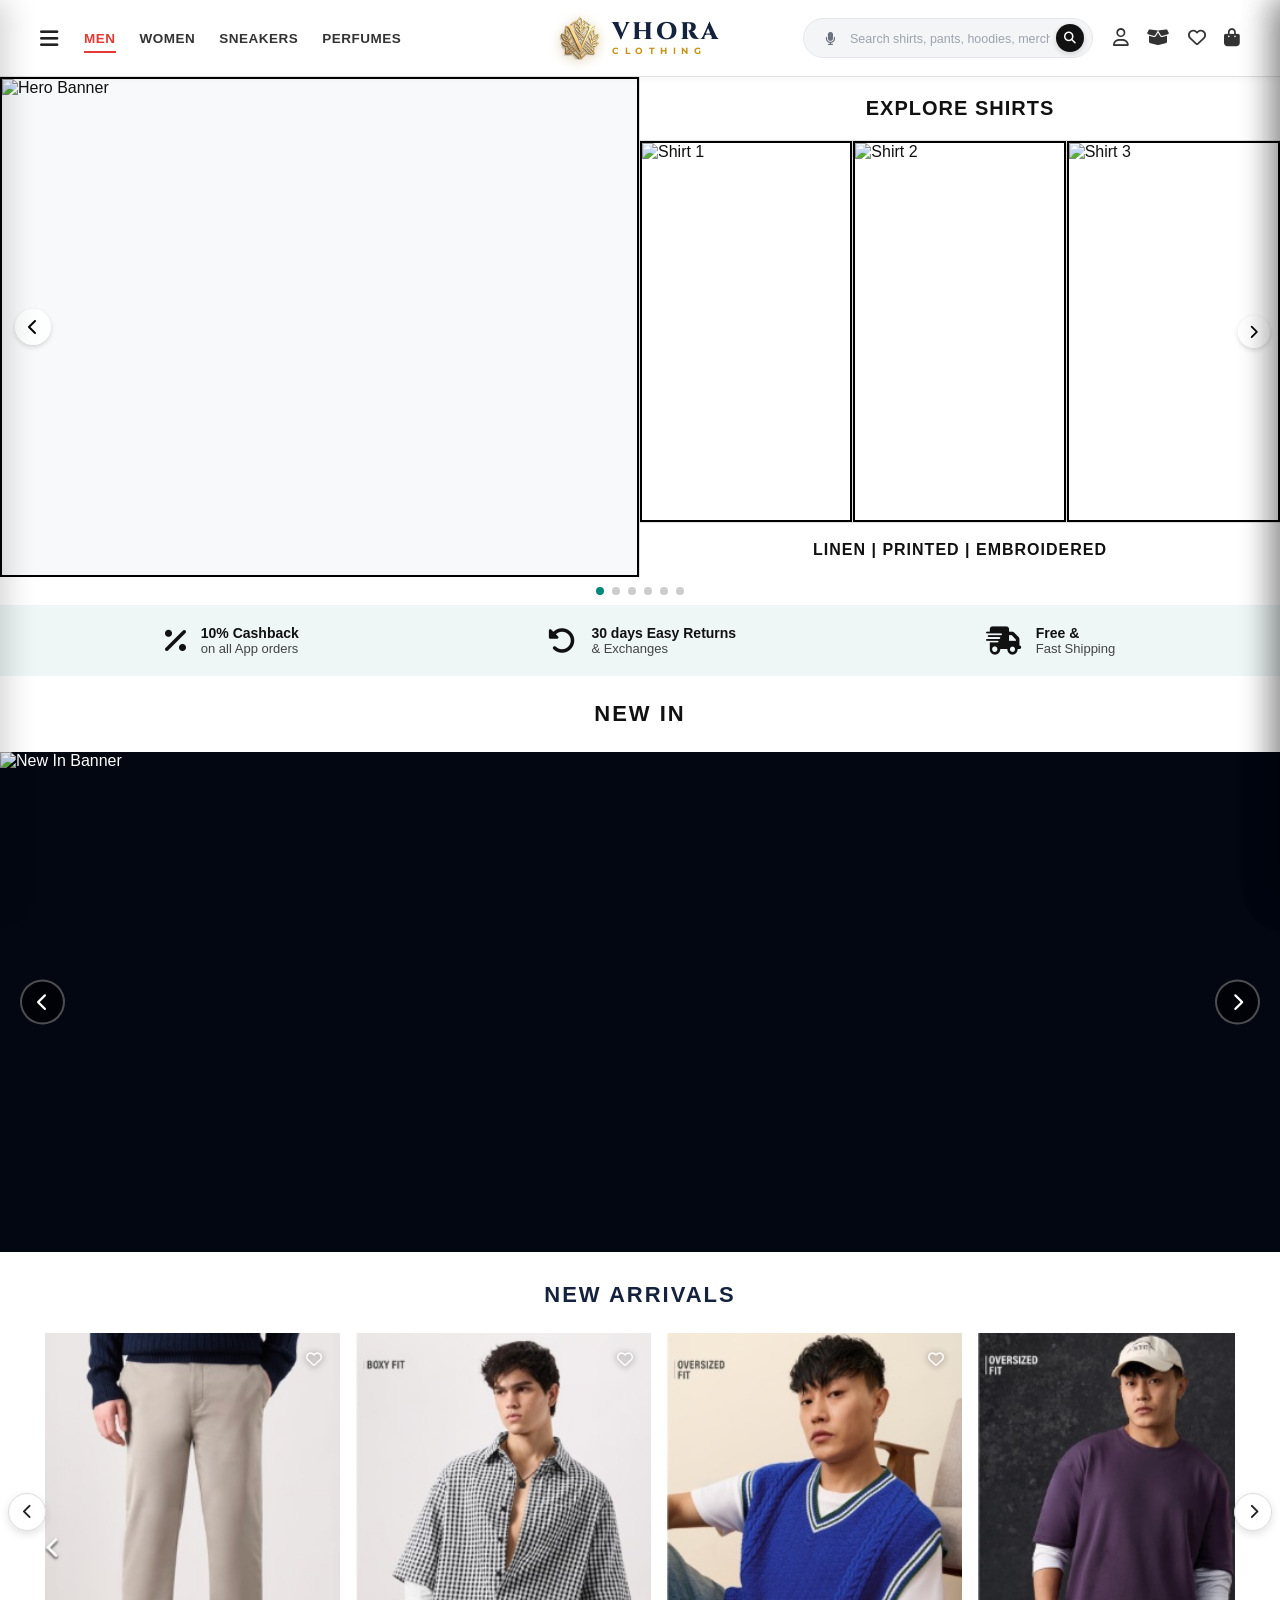
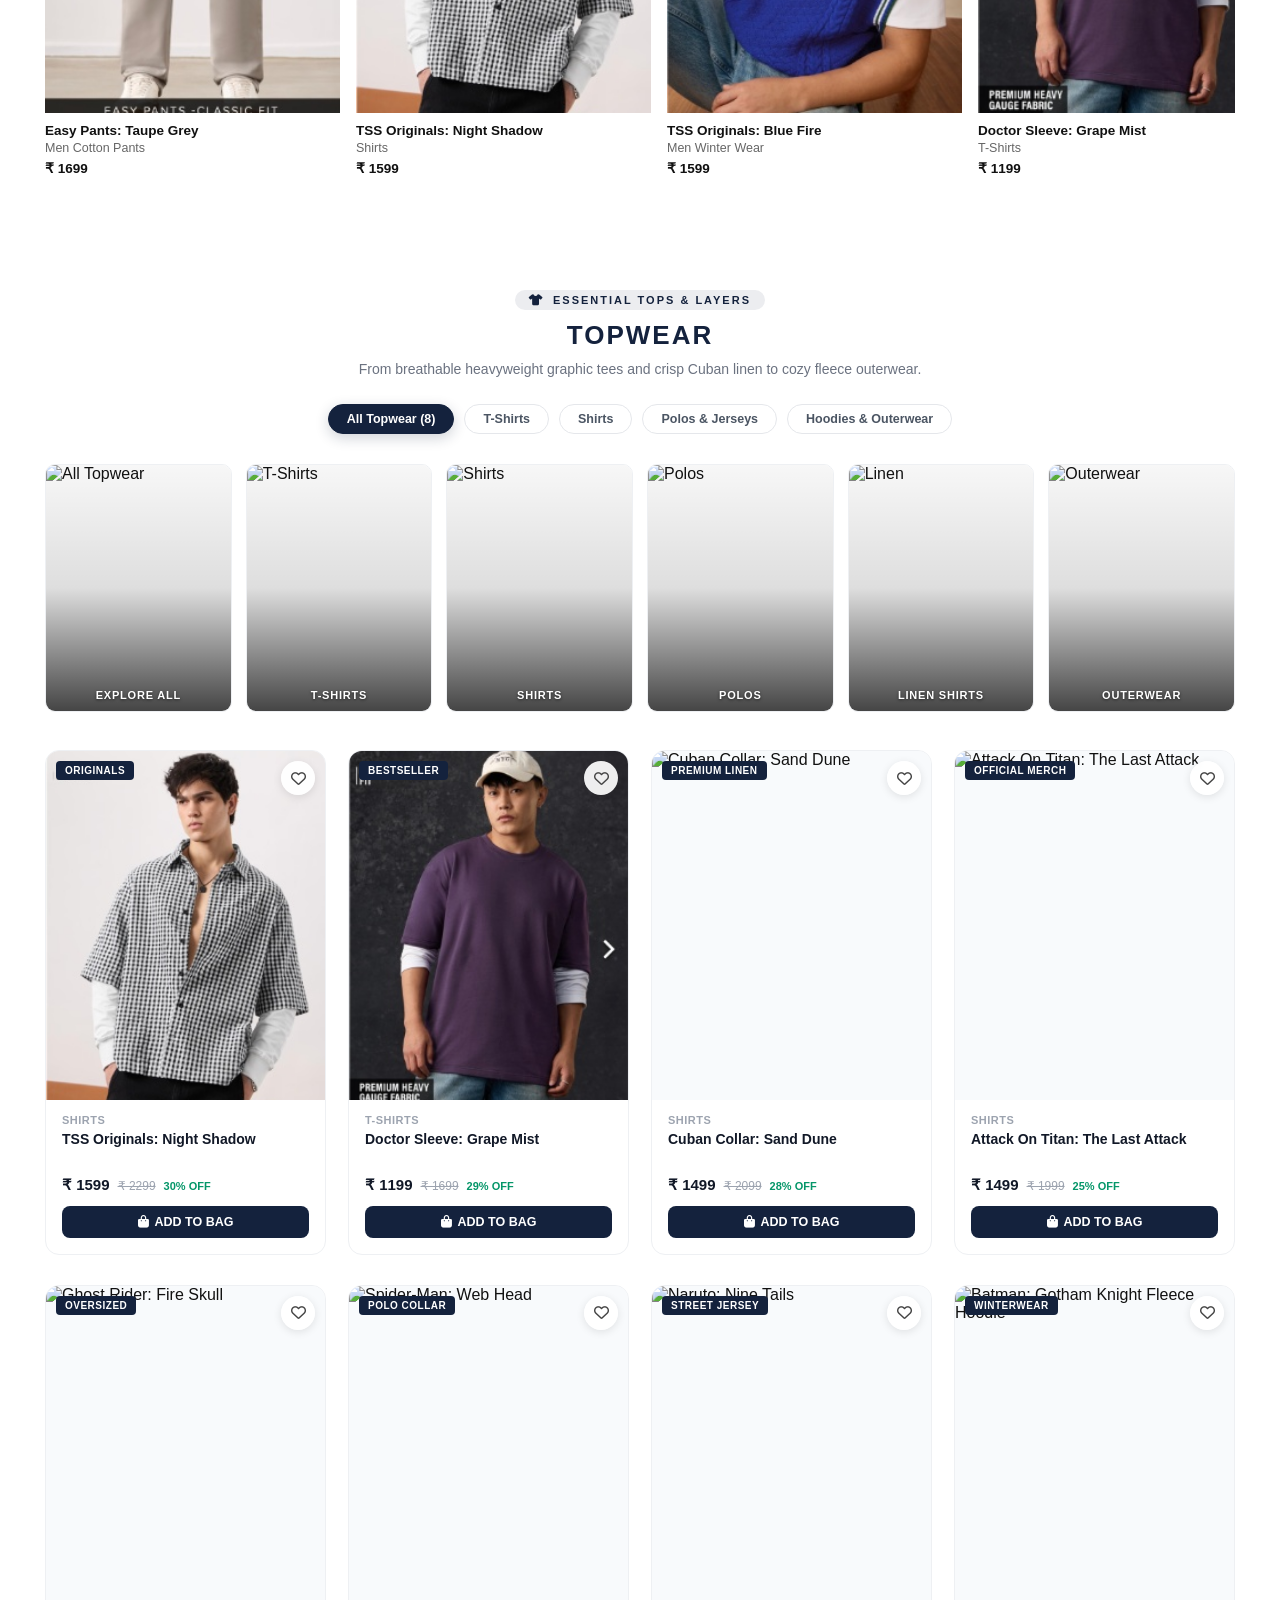
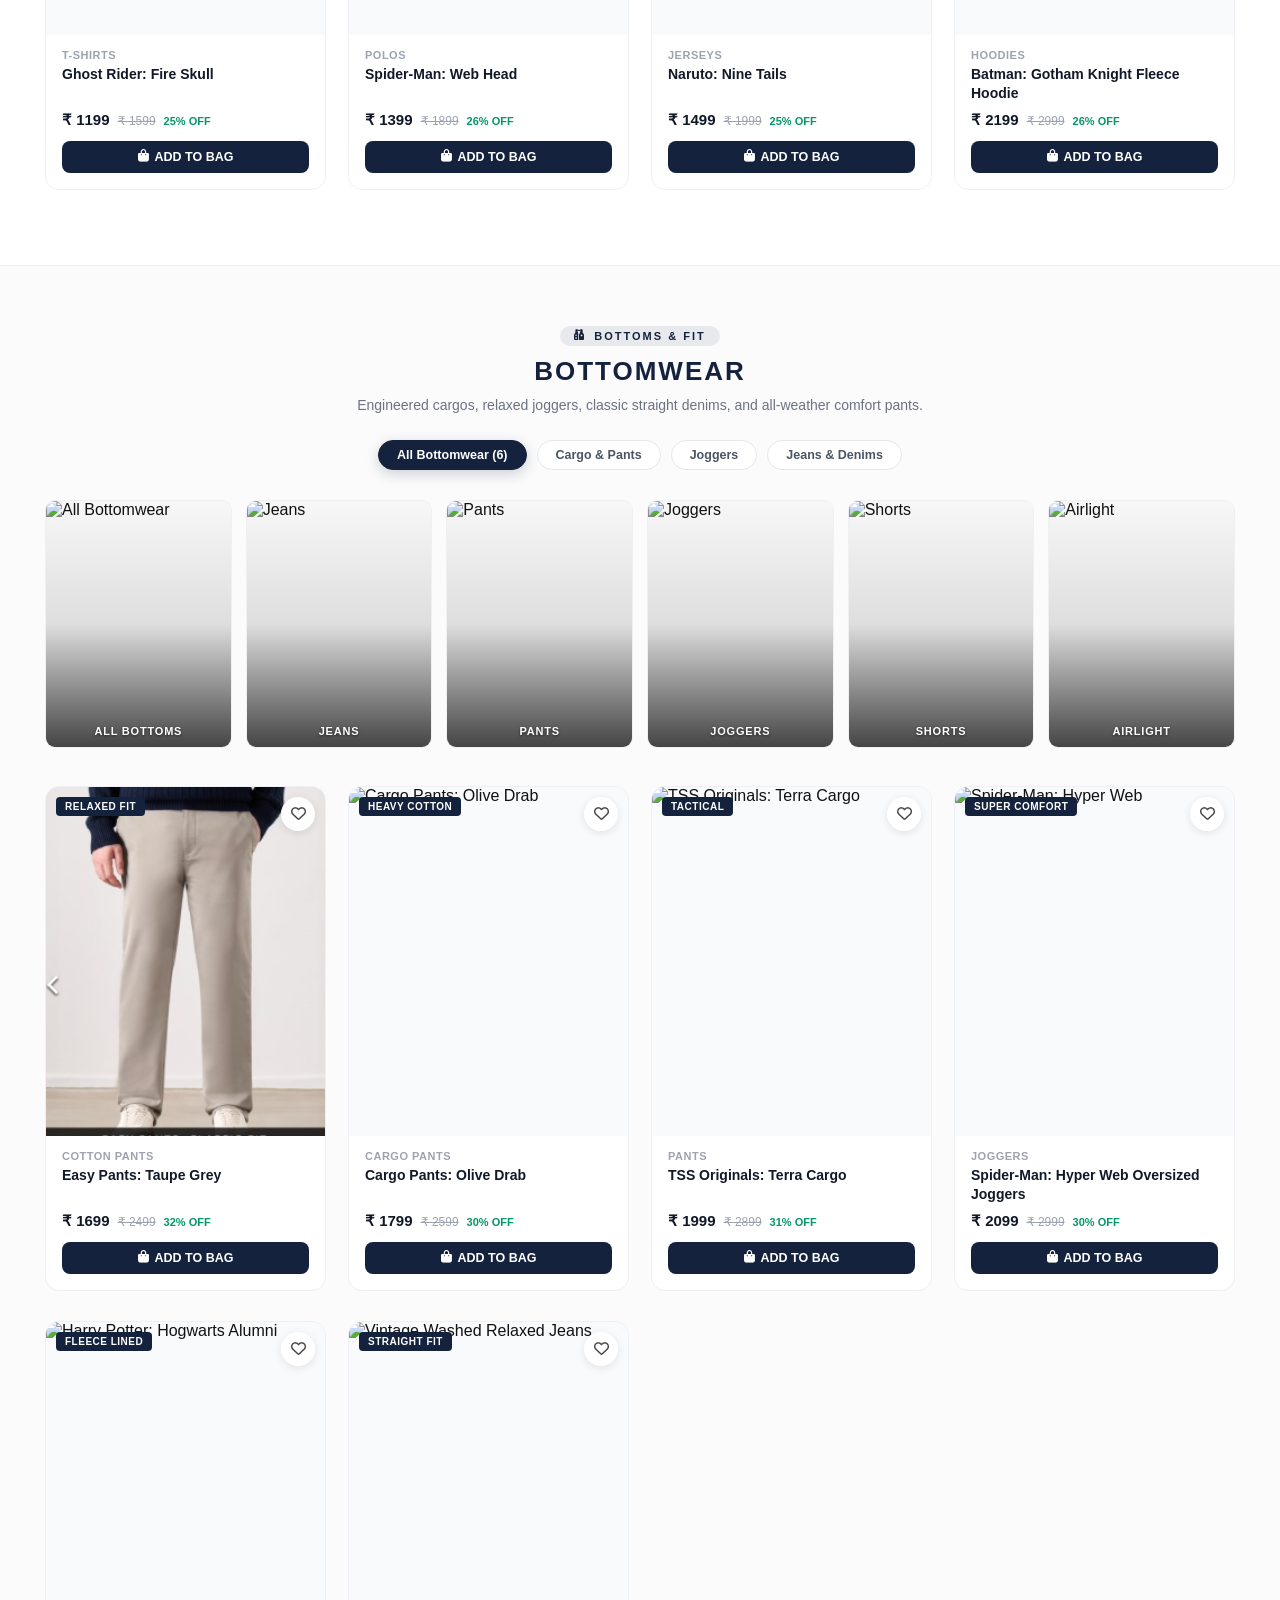
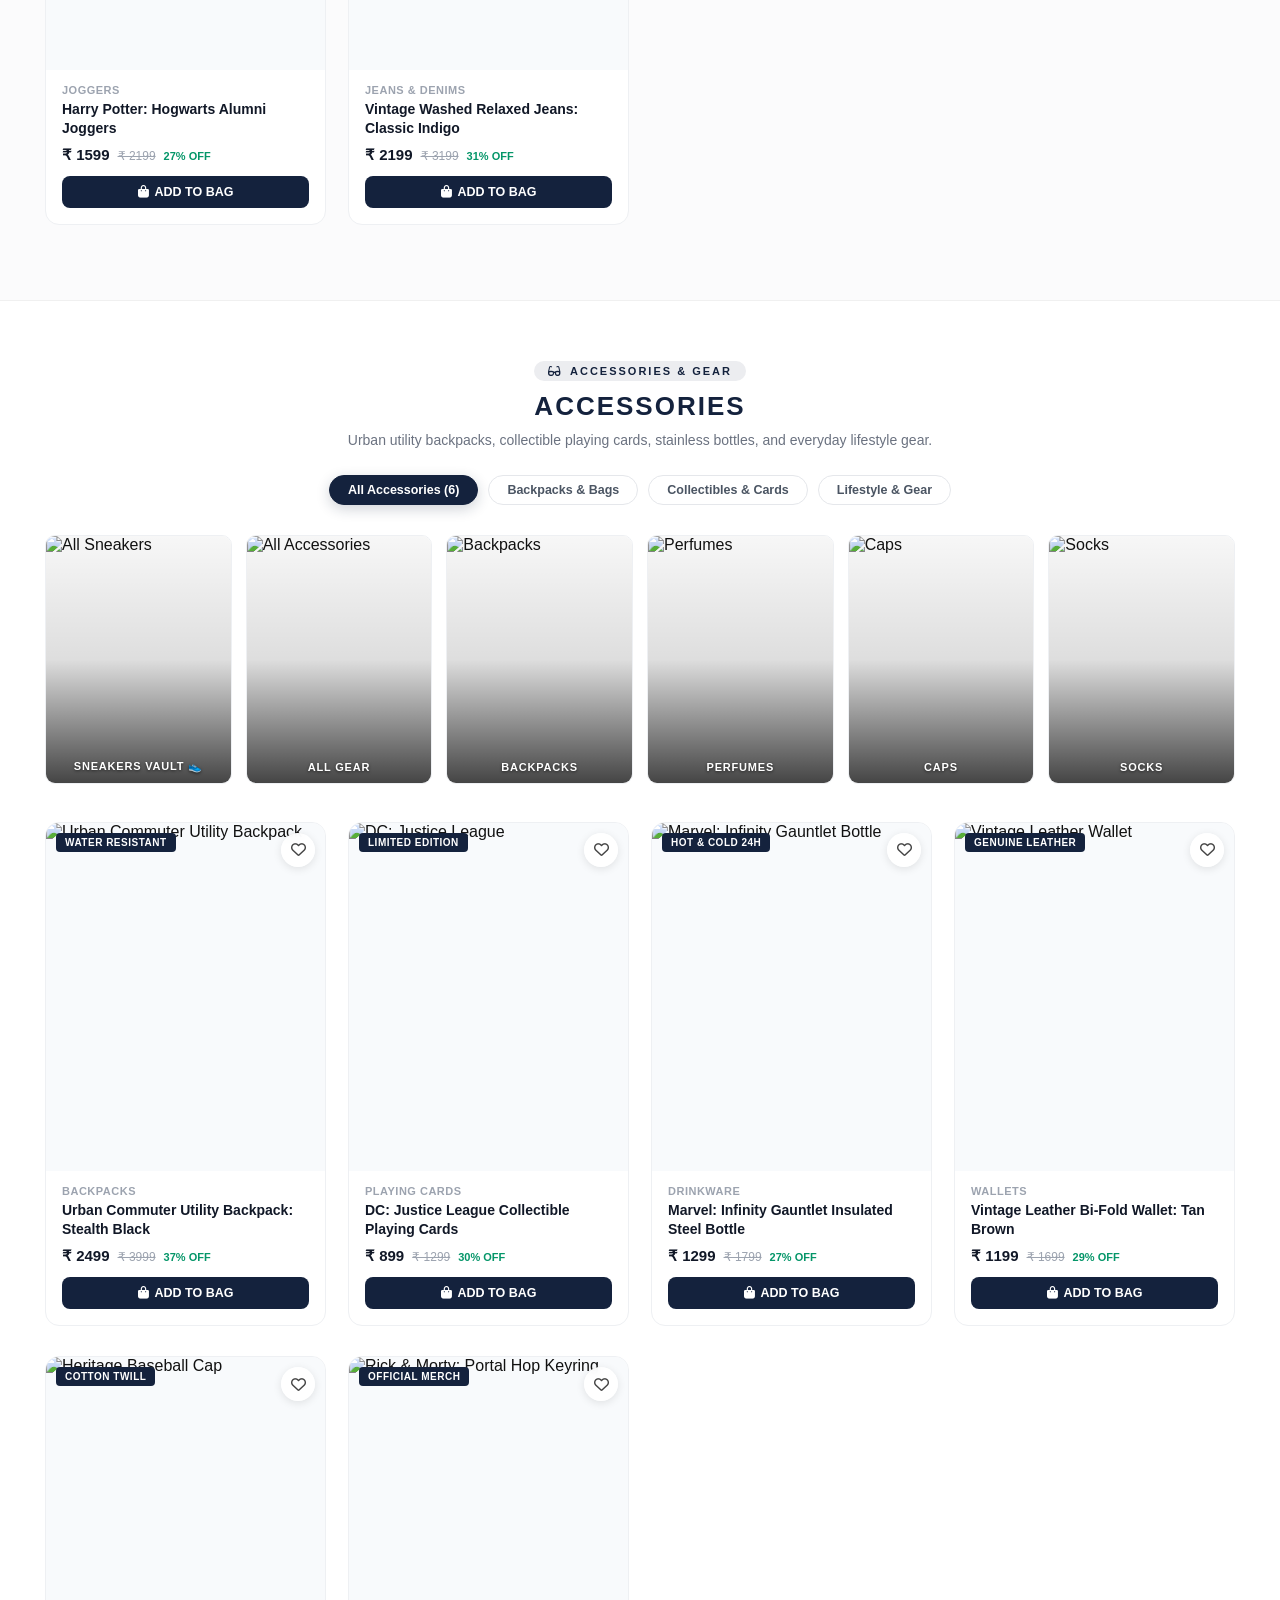
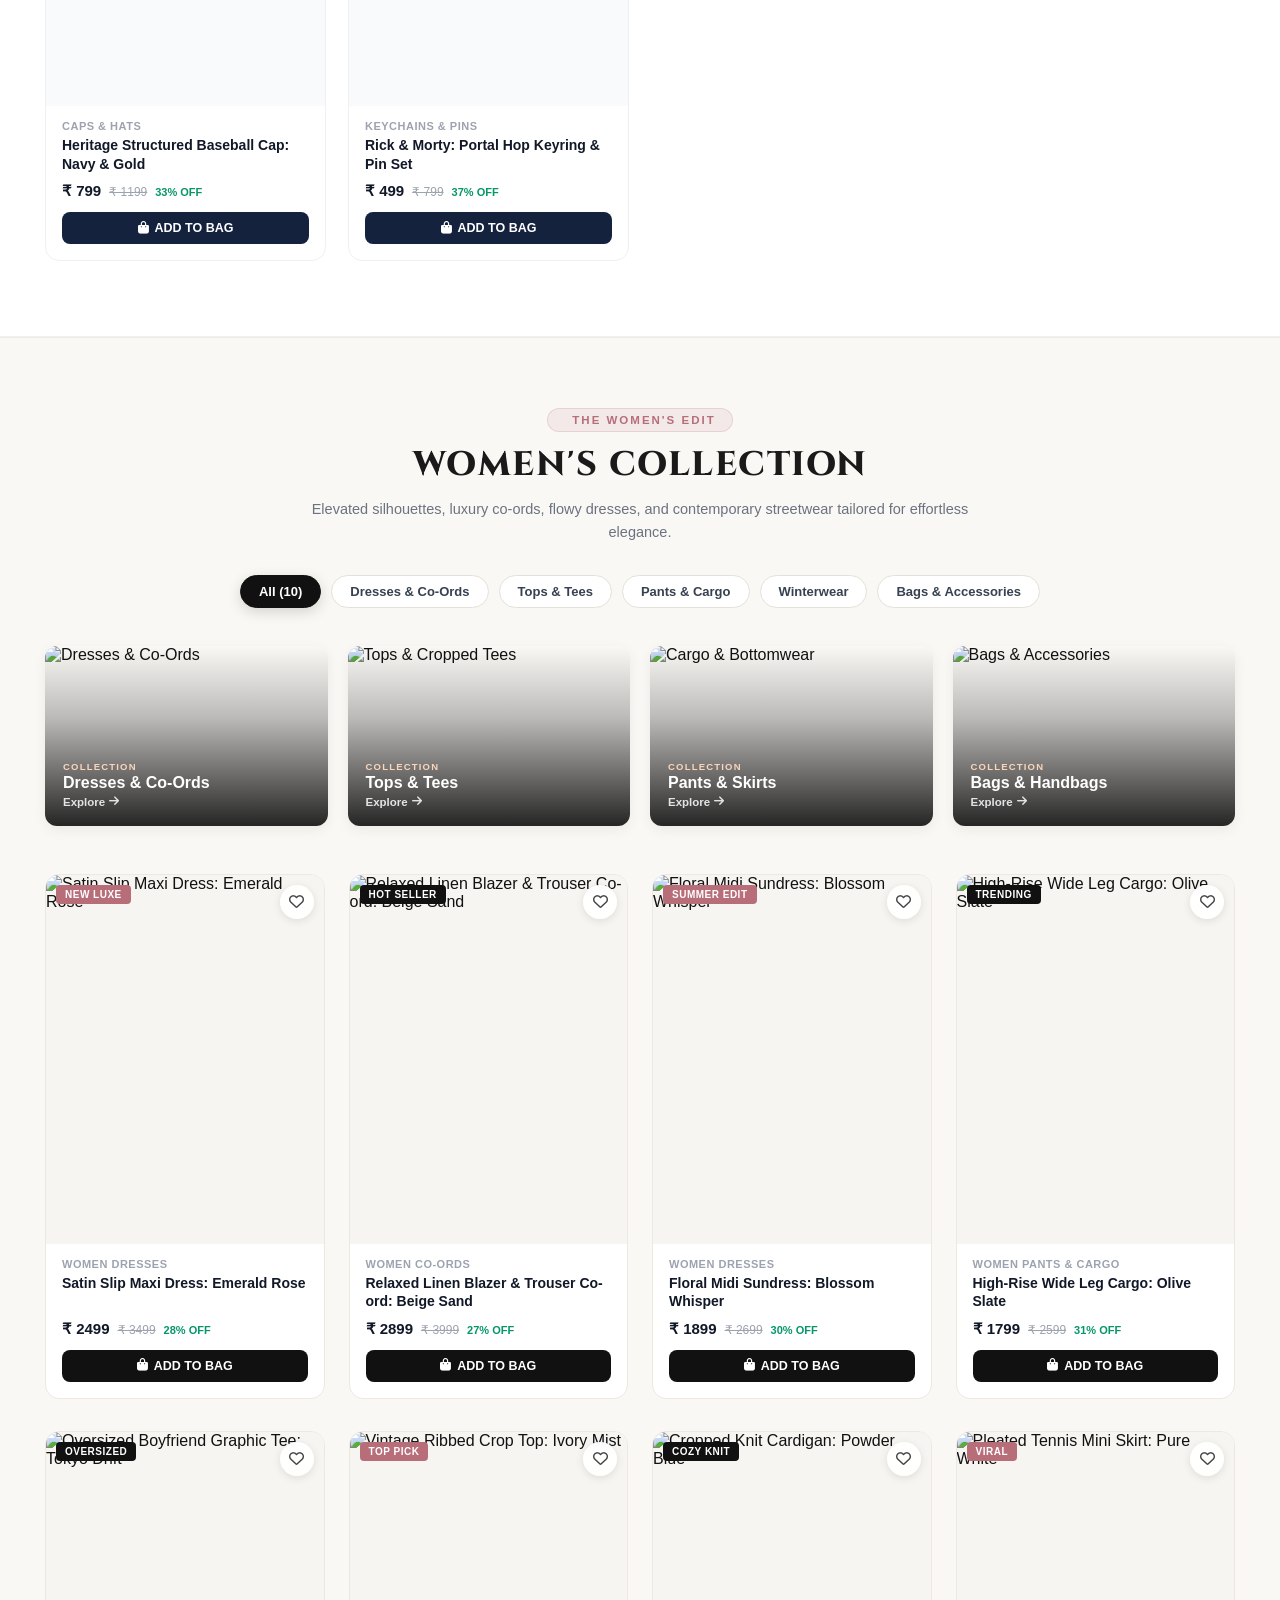
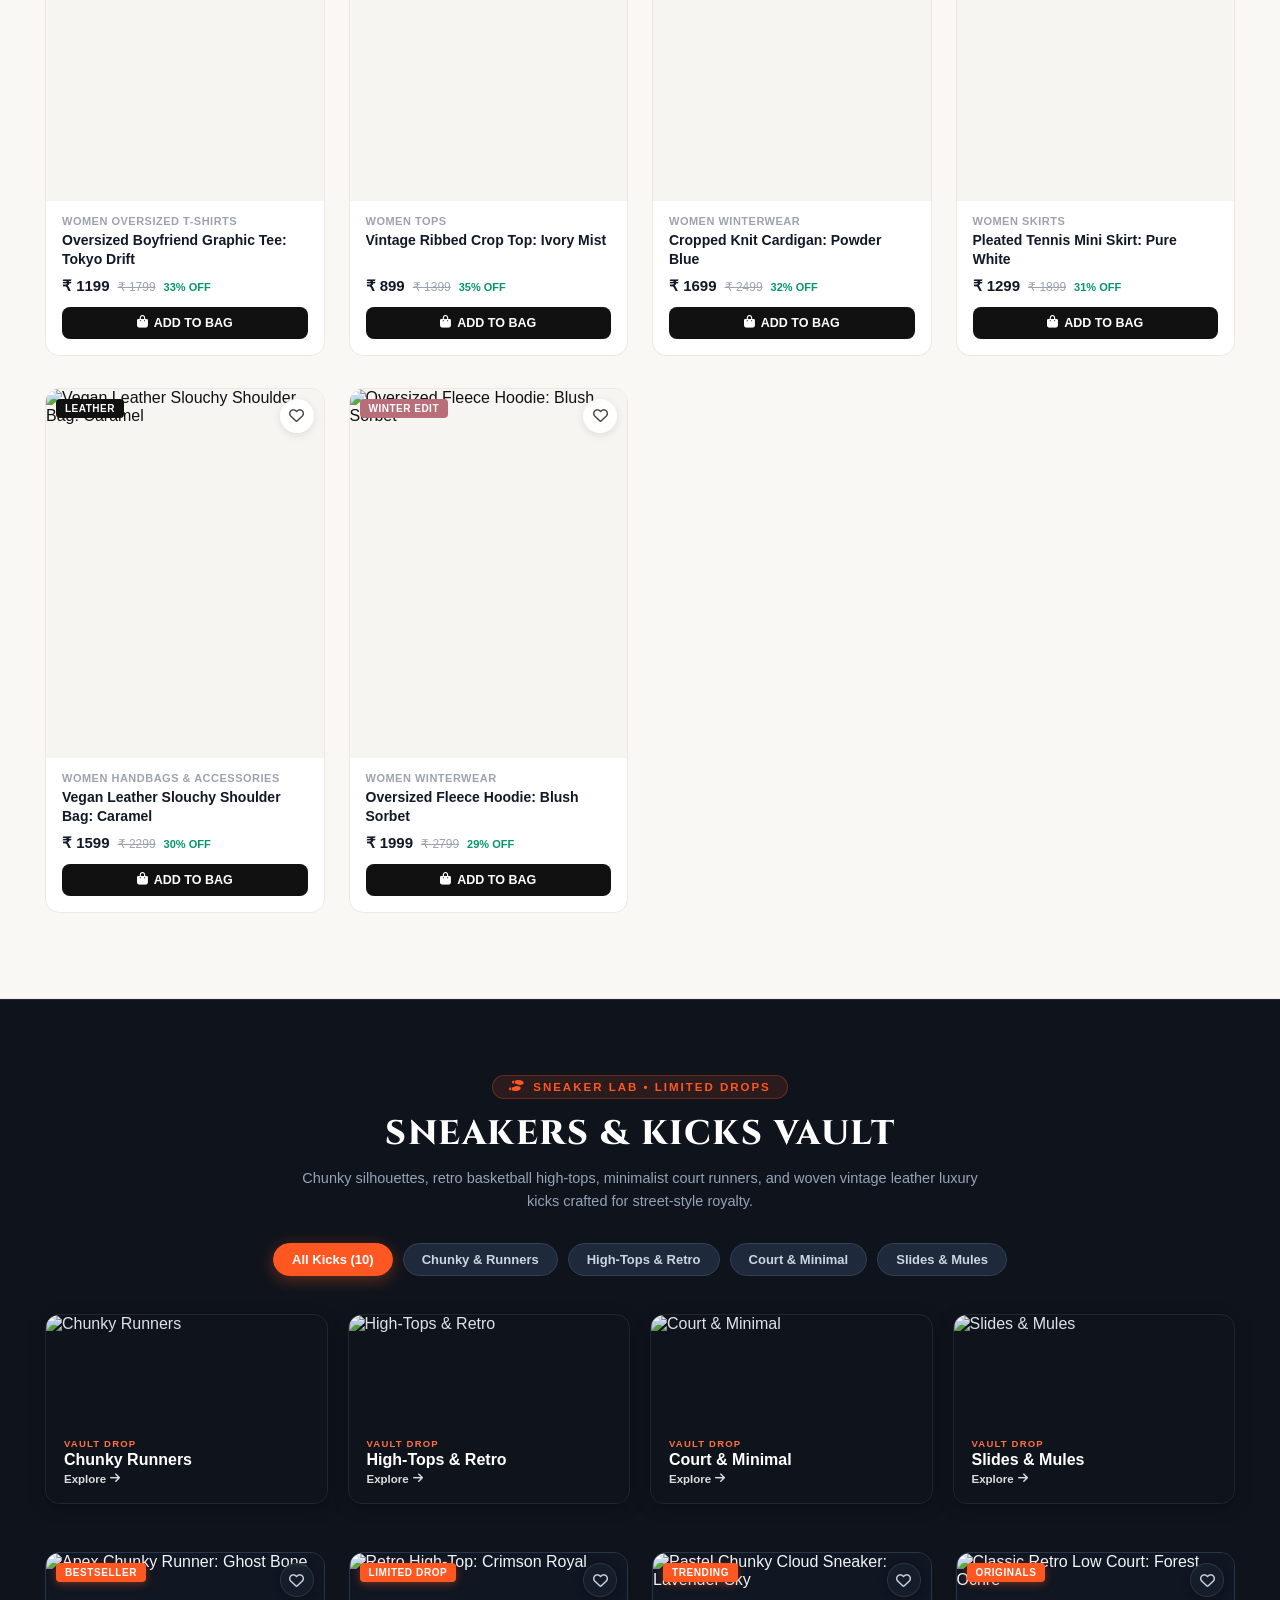
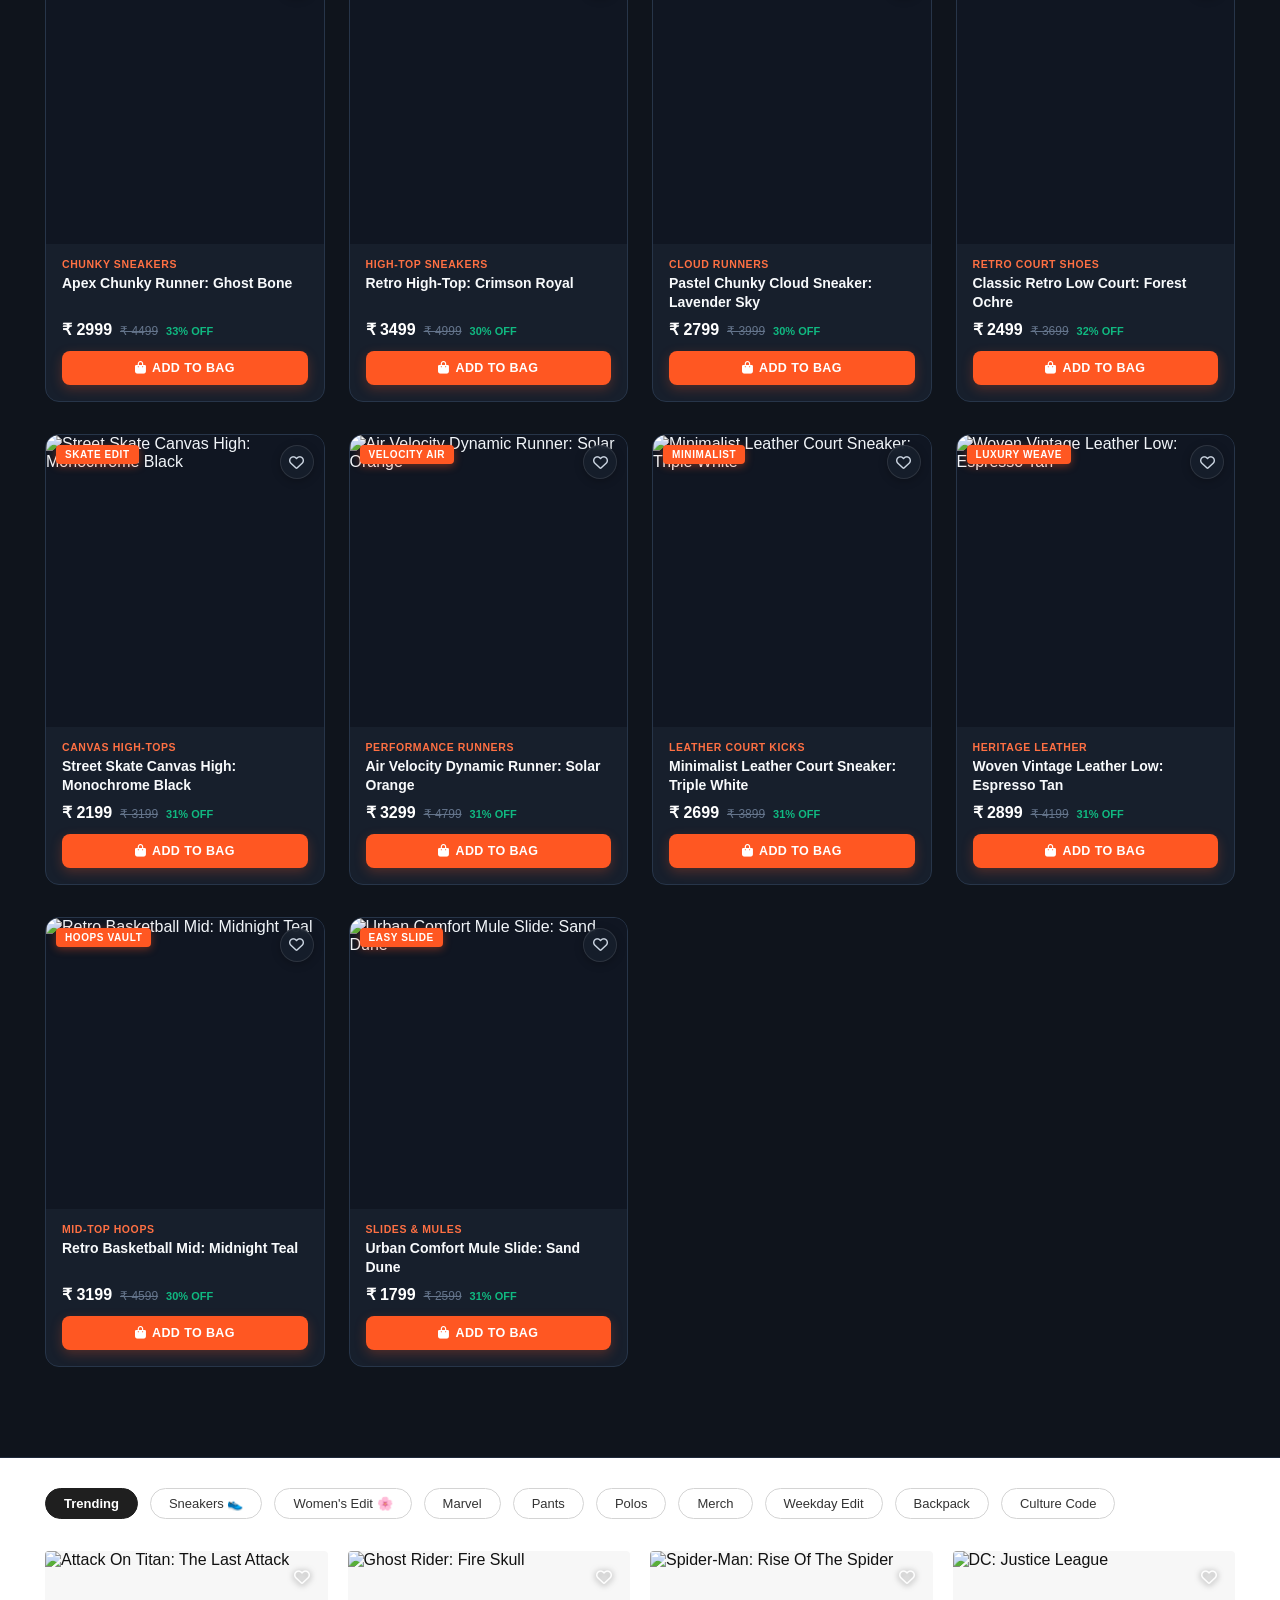
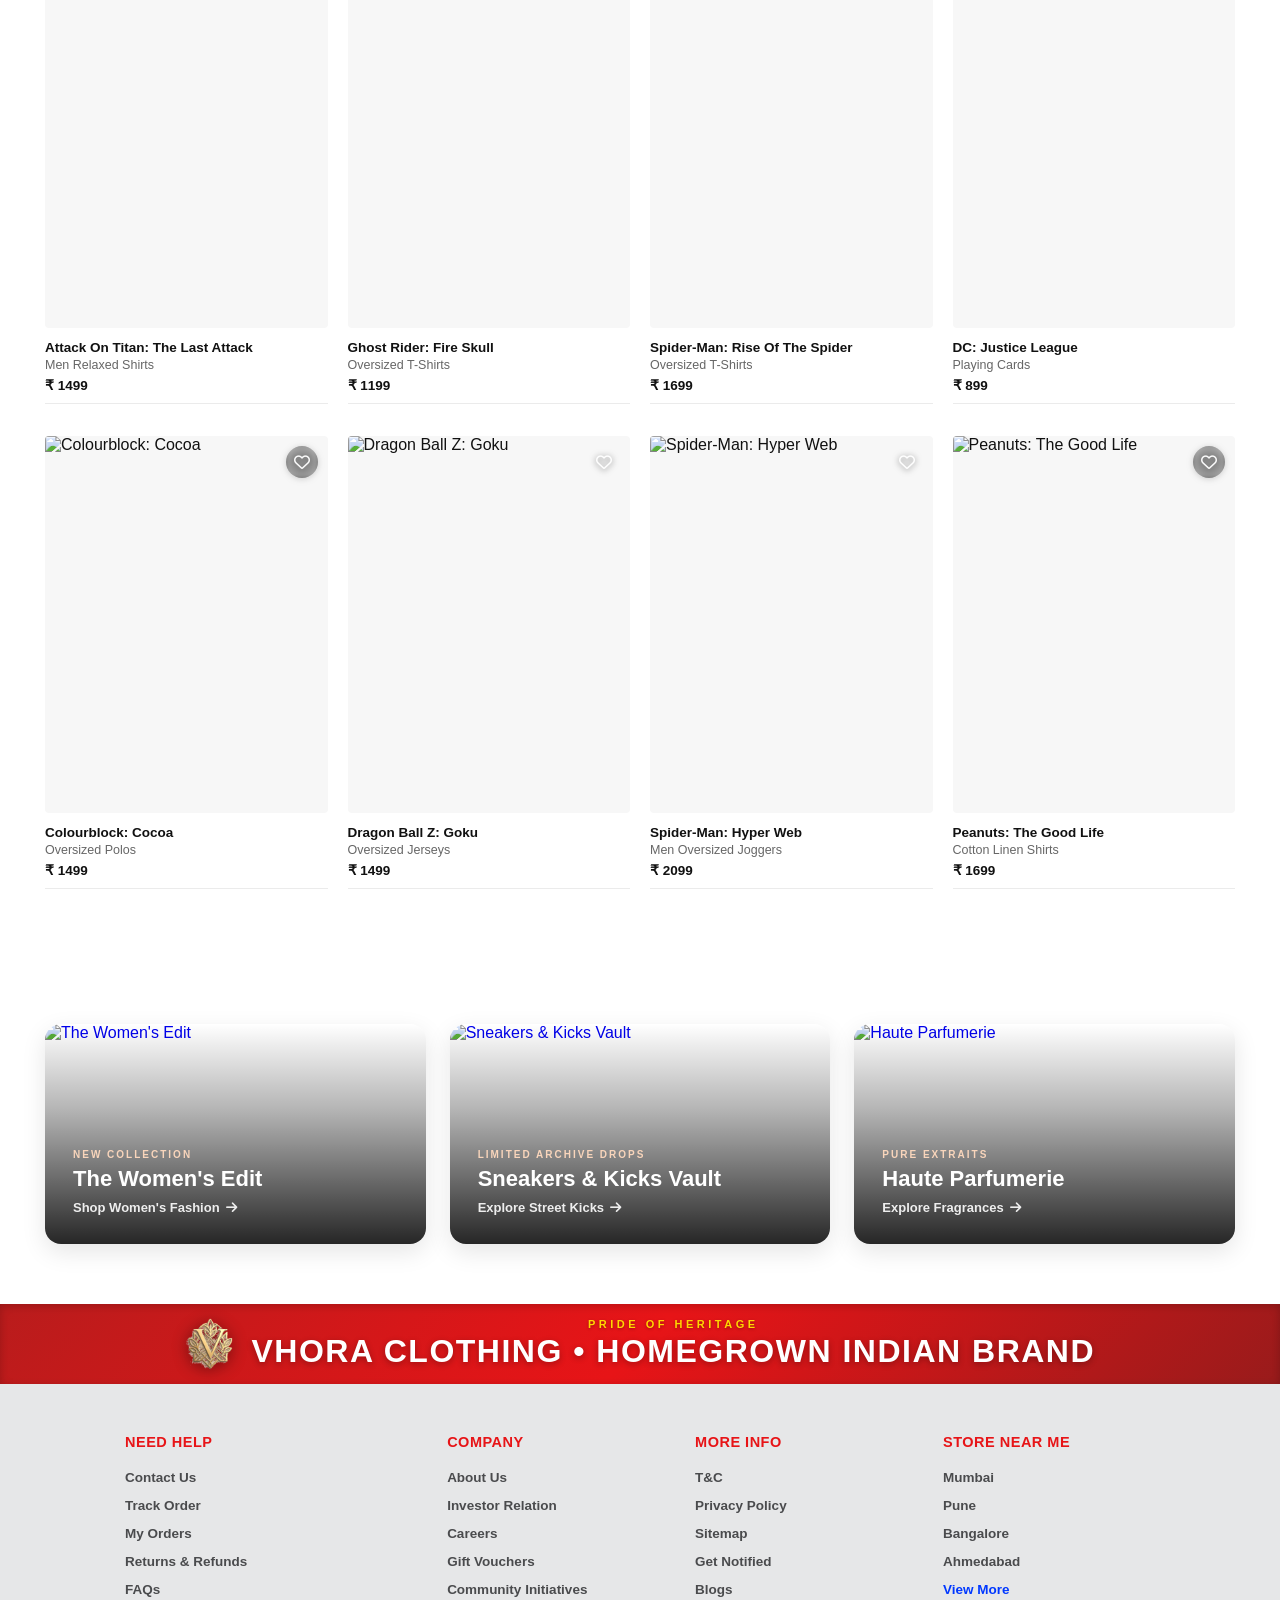
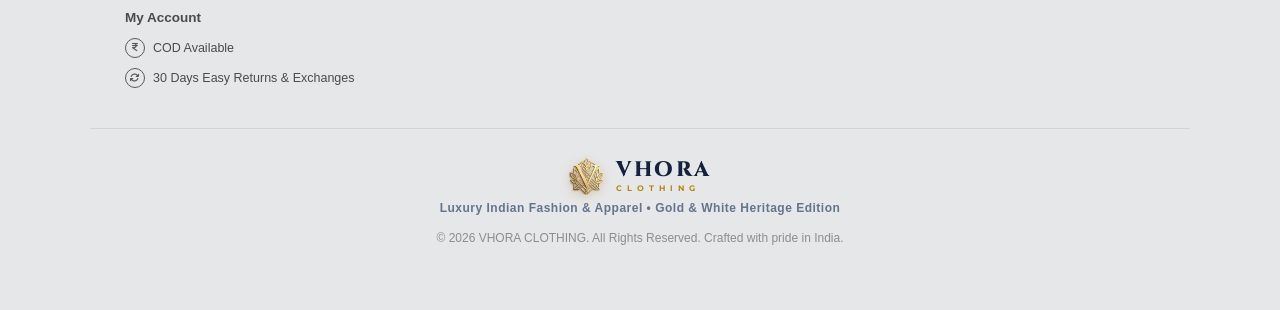
==== men.html @ f69d24b8 "Updated project" ====
<!DOCTYPE html>
<html lang="en">
<head>
    <meta charset="UTF-8">
    <meta name="viewport" content="width=device-width, initial-scale=1.0">
    <title>Men's Fashion &amp; Streetwear | VHORA CLOTHING - Shirts, Cargo, Hoodies &amp; Merch</title>
    <meta name="description" content="Explore Men's collection at Vhora Clothing. Premium linen shirts, heavyweight cargo pants, graphic oversized tees, jackets, and exclusive pop culture streetwear.">
    <link rel="icon" type="image/png" sizes="128x128" href="images/favicon.png">
    <link rel="apple-touch-icon" href="images/favicon.png">
    <link rel="preconnect" href="https://fonts.googleapis.com">
    <link rel="preconnect" href="https://fonts.gstatic.com" crossorigin>
    <link href="https://fonts.googleapis.com/css2?family=Cinzel:wght@600;700;800;900&family=Montserrat:wght@400;500;600;700&display=swap" rel="stylesheet">
    <link rel="stylesheet" href="https://cdnjs.cloudflare.com/ajax/libs/font-awesome/6.4.0/css/all.min.css">
    <link rel="stylesheet" href="style.css">
</head>
<body>

    <!-- Backdrop Overlay for Sidebar -->
    <div class="sidebar-overlay" id="sidebar-overlay"></div>

    <!-- Slide-Out Sidebar Navigation Drawer -->
    <aside class="sidebar-drawer" id="sidebar-drawer" aria-label="Main Navigation Drawer">
        <!-- Brand Identity Banner in Sidebar -->
        <div class="sidebar-brand-top">
            <img src="images/vhora_crest.png" alt="Vhora Crest" class="sidebar-crest-icon">
            <div class="sidebar-brand-text">
                <span class="sidebar-brand-name">VHORA</span>
                <span class="sidebar-brand-sub">CLOTHING</span>
            </div>
        </div>

        <!-- Drawer Header with User Profile Greeting -->
        <div class="sidebar-header">
            <div class="sidebar-user" id="sidebar-user-btn" role="button" tabindex="0">
                <div class="sidebar-avatar" id="sidebar-avatar">
                    <i class="fa-regular fa-user"></i>
                </div>
                <div class="sidebar-user-info">
                    <h4 id="sidebar-greeting">Hello, Guest</h4>
                    <a href="#" id="sidebar-auth-link">Login / Register</a>
                </div>
            </div>
            <button class="sidebar-close-btn" id="sidebar-close-btn" aria-label="Close menu">
                <i class="fa-solid fa-xmark"></i>
            </button>
        </div>

        <!-- Category Switcher Tabs -->
        <div class="sidebar-tabs">
            <button class="sidebar-tab active" data-gender="men" onclick="switchSidebarGender('men')">MEN</button>
            <button class="sidebar-tab" data-gender="women" onclick="switchSidebarGender('women')">WOMEN</button>
            <button class="sidebar-tab" data-gender="sneakers" onclick="switchSidebarGender('sneakers')">SNEAKERS</button>
            <button class="sidebar-tab" data-gender="perfumes" onclick="switchSidebarGender('perfumes')">PERFUMES</button>
        </div>

        <!-- Scrollable Navigation Groups -->
        <div class="sidebar-content">
            <!-- Shop By Category -->
            <div class="sidebar-group">
                <h5 class="sidebar-group-title">CATEGORIES</h5>
                <ul class="sidebar-links">
                    <li><a href="index.html#new-arrivals-section" onclick="closeSidebar();"><i class="fa-solid fa-fire"></i> New Arrivals</a></li>
                    <li><a href="index.html#topwear-section" onclick="closeSidebar();"><i class="fa-solid fa-shirt"></i> Topwear</a></li>
                    <li><a href="index.html#bottomwear-section" onclick="closeSidebar();"><i class="fa-solid fa-vest-patches"></i> Bottomwear</a></li>
                    <li><a href="sneakers.html" onclick="closeSidebar();"><i class="fa-solid fa-shoe-prints"></i> Sneakers & Shoes</a></li>
                    <li><a href="perfumes.html" onclick="closeSidebar();"><i class="fa-solid fa-spray-can-sparkles"></i> Haute Parfumerie</a></li>
                    <li><a href="index.html#accessories-section" onclick="closeSidebar();"><i class="fa-solid fa-glasses"></i> Accessories</a></li>
                    <li><a href="women.html" onclick="closeSidebar();"><i class="fa-solid fa-sparkles"></i> Women's Edit</a></li>
                    <li><a href="index.html#trending-section" onclick="closeSidebar();"><i class="fa-solid fa-tag"></i> Trending Merch</a></li>
                </ul>
            </div>

            <!-- Themes & Pop Culture -->
            <div class="sidebar-group">
                <h5 class="sidebar-group-title">THEMES & POP CULTURE</h5>
                <ul class="sidebar-links">
                    <li><a href="#">Marvel Universe</a></li>
                    <li><a href="#">Spider-Man</a></li>
                    <li><a href="#">Attack on Titan</a></li>
                    <li><a href="#">Dragon Ball Z</a></li>
                    <li><a href="#">DC Comics</a></li>
                    <li><a href="#">Peanuts</a></li>
                </ul>
            </div>

            <!-- Customer Assistance & Account -->
            <div class="sidebar-group">
                <h5 class="sidebar-group-title">NEED HELP?</h5>
                <ul class="sidebar-links secondary">
                    <li><a href="#" onclick="closeSidebar(); openOrdersDrawer(); return false;"><i class="fa-solid fa-boxes-packing"></i> My Orders & Tracking</a></li>
                    <li><a href="#"><i class="fa-solid fa-headset"></i> Contact Us</a></li>
                    <li><a href="#"><i class="fa-solid fa-circle-question"></i> FAQs</a></li>
                    <li><a href="#"><i class="fa-solid fa-gift" style="color: #e53935;"></i> Gift Vouchers</a></li>
                </ul>
            </div>
        </div>

        <!-- Drawer Footer -->
        <div class="sidebar-footer">
            <p class="sidebar-badge">HOMEGROWN INDIAN BRAND</p>
            <div class="sidebar-socials">
                <a href="#" aria-label="Instagram"><i class="fa-brands fa-instagram"></i></a>
                <a href="#" aria-label="Facebook"><i class="fa-brands fa-facebook"></i></a>
                <a href="#" aria-label="Twitter"><i class="fa-brands fa-x-twitter"></i></a>
                <a href="#" aria-label="YouTube"><i class="fa-brands fa-youtube"></i></a>
            </div>
        </div>
    </aside>

    <!-- Backdrop Overlay for Wishlist Drawer -->
    <div class="wishlist-overlay" id="wishlist-overlay"></div>

    <!-- Slide-Out Wishlist Drawer -->
    <aside class="wishlist-drawer" id="wishlist-drawer" aria-label="Wishlist Drawer">
        <div class="wishlist-drawer-header">
            <div class="wishlist-header-title">
                <h3>My Wishlist</h3>
                <span class="wishlist-items-count" id="wishlist-drawer-count">(0 items)</span>
            </div>
            <button class="wishlist-close-btn" id="wishlist-close-btn" aria-label="Close wishlist">
                <i class="fa-solid fa-xmark"></i>
            </button>
        </div>

        <div class="wishlist-drawer-body" id="wishlist-drawer-body">
            <!-- Dynamically populated or shows empty state -->
        </div>

        <div class="wishlist-drawer-footer" id="wishlist-drawer-footer">
            <button class="wishlist-continue-btn" id="wishlist-continue-btn" onclick="closeWishlistDrawer()">Continue Shopping</button>
        </div>
    </aside>

    <!-- Backdrop Overlay for Bag Drawer -->
    <div class="cart-overlay" id="cart-overlay" onclick="closeCartDrawer()"></div>

    <!-- Slide-Out Shopping Bag Drawer -->
    <aside class="cart-drawer" id="cart-drawer" aria-label="Shopping Bag Drawer">
        <!-- Bag Header -->
        <div class="cart-drawer-header">
            <div class="cart-header-title">
                <i class="fa-solid fa-bag-shopping"></i>
                <h3>Shopping Bag</h3>
                <span class="cart-items-count" id="cart-drawer-count">(0 items)</span>
            </div>
            <button class="cart-close-btn" id="cart-close-btn" onclick="closeCartDrawer()" aria-label="Close shopping bag">
                <i class="fa-solid fa-xmark"></i>
            </button>
        </div>

        <!-- Free Delivery Progress Bar -->
        <div class="cart-shipping-bar" id="cart-shipping-bar">
            <div class="shipping-bar-text" id="shipping-bar-text">
                <i class="fa-solid fa-truck-fast"></i>
                <span id="shipping-threshold-msg">Add <strong>₹999</strong> more for <strong>FREE DELIVERY</strong>!</span>
            </div>
            <div class="shipping-progress-track">
                <div class="shipping-progress-fill" id="shipping-progress-fill" style="width: 0%;"></div>
            </div>
        </div>

        <!-- Bag Items Body -->
        <div class="cart-drawer-body" id="cart-drawer-body">
            <!-- Dynamically populated or shows empty state -->
        </div>

        <!-- Bag Summary & Checkout Footer -->
        <div class="cart-drawer-footer" id="cart-drawer-footer">
            <!-- Promo Code Input -->
            <div class="cart-promo-box">
                <div class="promo-input-wrap">
                    <i class="fa-solid fa-tag"></i>
                    <input type="text" id="cart-promo-input" placeholder="Coupon Code (e.g. MSTORE10)" autocomplete="off">
                    <button type="button" id="cart-apply-promo-btn" onclick="applyPromoCode()">APPLY</button>
                </div>
                <div class="promo-message" id="promo-message" style="display: none;"></div>
            </div>

            <!-- Price Breakdown Summary -->
            <div class="cart-summary-breakdown">
                <div class="summary-row">
                    <span>Total MRP</span>
                    <span id="summary-total-mrp">₹ 0</span>
                </div>
                <div class="summary-row discount-row">
                    <span>Bag Savings</span>
                    <span id="summary-savings">- ₹ 0</span>
                </div>
                <div class="summary-row coupon-row" id="coupon-discount-row" style="display: none;">
                    <span>Coupon Discount (10% OFF)</span>
                    <span id="summary-coupon-discount">- ₹ 0</span>
                </div>
                <div class="summary-row">
                    <span>Shipping Fee</span>
                    <span id="summary-shipping" class="shipping-free-text">FREE</span>
                </div>
                <div class="summary-divider"></div>
                <div class="summary-row grand-total-row">
                    <span>Total Amount</span>
                    <span id="summary-grand-total">₹ 0</span>
                </div>
            </div>

            <!-- Checkout Button -->
            <button class="cart-checkout-btn" id="cart-checkout-btn" onclick="proceedToCheckout()">
                <span>PROCEED TO CHECKOUT</span>
                <i class="fa-solid fa-arrow-right"></i>
            </button>

            <!-- Safe payment badge -->
            <div class="cart-trust-badges">
                <span><i class="fa-solid fa-shield-halved"></i> 100% Safe & Secure Checkout • COD Available</span>
            </div>
        </div>
    </aside>

    <!-- Backdrop Overlay for Orders Drawer -->
    <div class="orders-overlay" id="orders-overlay" onclick="closeOrdersDrawer()"></div>

    <!-- Slide-Out My Orders Drawer -->
    <aside class="orders-drawer" id="orders-drawer" aria-label="My Orders Drawer">
        <!-- Orders Header -->
        <div class="orders-drawer-header">
            <div class="orders-header-title">
                <i class="fa-solid fa-boxes-packing"></i>
                <h3>My Orders</h3>
                <span class="orders-items-count" id="orders-drawer-count">(0 orders)</span>
            </div>
            <button class="orders-close-btn" id="orders-close-btn" onclick="closeOrdersDrawer()" aria-label="Close my orders">
                <i class="fa-solid fa-xmark"></i>
            </button>
        </div>

        <!-- Filter / Status Pills -->
        <div class="orders-filter-bar">
            <button type="button" class="orders-filter-pill active" onclick="filterOrders('all', this)">All Orders</button>
            <button type="button" class="orders-filter-pill" onclick="filterOrders('active', this)">In Transit</button>
            <button type="button" class="orders-filter-pill" onclick="filterOrders('delivered', this)">Delivered</button>
            <button type="button" class="orders-filter-pill" onclick="filterOrders('cancelled', this)">Cancelled</button>
        </div>

        <!-- Orders Body (dynamically populated) -->
        <div class="orders-drawer-body" id="orders-drawer-body">
            <!-- Populated dynamically via JS -->
        </div>

        <!-- Orders Footer / Need Help -->
        <div class="orders-drawer-footer">
            <div class="orders-footer-help">
                <i class="fa-solid fa-headset"></i>
                <div>
                    <strong>Need Help with an Order?</strong>
                    <span>24/7 dedicated concierge assistance & easy returns</span>
                </div>
            </div>
        </div>
    </aside>

    <!-- Backdrop Overlay for Invoice Receipt Modal -->
    <div class="invoice-overlay" id="invoice-overlay" onclick="closeInvoiceModal()"></div>

    <!-- Invoice Receipt Modal Dialog -->
    <div class="invoice-modal" id="invoice-modal" role="dialog" aria-modal="true" aria-label="Order Invoice">
        <button class="invoice-modal-close-btn" onclick="closeInvoiceModal()" aria-label="Close invoice">
            <i class="fa-solid fa-xmark"></i>
        </button>
        <div class="invoice-modal-content" id="invoice-modal-content">
            <!-- Populated dynamically via JS -->
        </div>
    </div>

    <!-- Backdrop Overlay for Auth Modal -->
    <div class="auth-overlay" id="auth-overlay"></div>

    <!-- Login & Register Modal Dialog -->
    <div class="auth-modal" id="auth-modal" role="dialog" aria-modal="true" aria-labelledby="auth-modal-title">
        <button class="auth-close-btn" id="auth-close-btn" aria-label="Close authentication modal">
            <i class="fa-solid fa-xmark"></i>
        </button>

        <!-- Modal Top Header -->
        <div class="auth-modal-header" id="auth-modal-header">
            <div class="auth-crest-wrap">
                <img src="images/vhora_crest.png" alt="Vhora Crest" class="auth-modal-crest">
            </div>
            <div class="auth-brand-badge"><i class="fa-solid fa-crown"></i> VHORA EXCLUSIVE</div>
            <h3 class="auth-modal-title" id="auth-modal-title">Welcome to Vhora Clothing</h3>
            <p class="auth-modal-subtitle">Log in or create an account for exclusive member discounts & tracking</p>
            
            <!-- Compulsory Login Notice Alert -->
            <div class="auth-required-banner" id="auth-required-banner" style="display: none;">
                <i class="fa-solid fa-lock"></i>
                <span id="auth-required-text">Login or Register is compulsory to continue</span>
            </div>

            <div class="auth-tabs-nav" id="auth-tabs-nav">
                <button type="button" class="auth-tab active" id="tab-btn-login" onclick="switchAuthTab('login')">
                    LOGIN
                </button>
                <button type="button" class="auth-tab" id="tab-btn-register" onclick="switchAuthTab('register')">
                    REGISTER
                </button>
            </div>
        </div>

        <div class="auth-modal-body">
            <!-- 1. LOGIN FORM -->
            <form class="auth-form-panel active" id="login-form-panel" onsubmit="handleLoginSubmit(event)">
                <div class="auth-input-group">
                    <label for="login-identifier">Email or Mobile Number</label>
                    <div class="auth-input-wrapper">
                        <i class="fa-regular fa-envelope input-leading-icon"></i>
                        <input type="text" id="login-identifier" placeholder="e.g. alex@example.com or 9876543210" required autocomplete="username">
                    </div>
                </div>

                <div class="auth-input-group">
                    <div class="auth-label-between">
                        <label for="login-password">Password</label>
                        <a href="#" class="auth-forgot-link" onclick="handleForgotPassword(event)">Forgot Password?</a>
                    </div>
                    <div class="auth-input-wrapper">
                        <i class="fa-solid fa-lock input-leading-icon"></i>
                        <input type="password" id="login-password" placeholder="Enter your password" required autocomplete="current-password">
                        <button type="button" class="password-toggle-btn" onclick="togglePasswordVisibility('login-password', this)" aria-label="Toggle password visibility">
                            <i class="fa-regular fa-eye"></i>
                        </button>
                    </div>
                </div>

                <div class="auth-options-row">
                    <label class="auth-checkbox-label">
                        <input type="checkbox" id="login-remember" checked>
                        <span class="auth-custom-checkbox"></span>
                        Remember me on this device
                    </label>
                </div>

                <button type="submit" class="auth-primary-submit-btn">
                    <span>LOGIN</span>
                    <i class="fa-solid fa-arrow-right"></i>
                </button>

                <div class="auth-divider-line">
                    <span>OR CONTINUE WITH</span>
                </div>

                <div class="auth-social-buttons">
                    <button type="button" class="auth-social-btn google-btn" onclick="handleSocialAuth('Google')">
                        <svg width="18" height="18" viewBox="0 0 24 24"><path fill="#EA4335" d="M12 5c1.56 0 2.98.54 4.09 1.58l3.07-3.07C17.3 1.77 14.83 1 12 1 7.43 1 3.51 3.58 1.58 7.34l3.74 2.9C6.21 7.22 8.84 5 12 5z"/><path fill="#4285F4" d="M23.49 12.27c0-.79-.07-1.54-.19-2.27H12v4.51h6.47c-.29 1.48-1.14 2.73-2.4 3.58l3.71 2.88c2.16-1.99 3.71-4.94 3.71-8.7z"/><path fill="#FBBC05" d="M5.32 14.76c-.24-.72-.37-1.49-.37-2.26 0-.77.13-1.54.37-2.26L1.58 7.34C.58 9.38 0 11.64 0 12s.58 2.62 1.58 4.66l3.74-2.9z"/><path fill="#34A853" d="M12 23c3.24 0 5.95-1.08 7.93-2.91l-3.71-2.88c-1.07.72-2.45 1.16-4.22 1.16-3.16 0-5.79-2.22-6.68-5.24L1.58 16.03C3.51 19.79 7.43 23 12 23z"/></svg>
                        <span>Google</span>
                    </button>
                    <button type="button" class="auth-social-btn facebook-btn" onclick="handleSocialAuth('Facebook')">
                        <i class="fa-brands fa-facebook-f" style="color: #1877f2;"></i>
                        <span>Facebook</span>
                    </button>
                </div>

                <div class="auth-footer-prompt">
                    <span>Don't have an account?</span>
                    <button type="button" class="auth-inline-link" onclick="switchAuthTab('register')">Register Now</button>
                </div>
            </form>

            <!-- 2. REGISTER FORM -->
            <form class="auth-form-panel" id="register-form-panel" onsubmit="handleRegisterSubmit(event)">
                <div class="auth-input-group">
                    <label for="reg-fullname">Full Name</label>
                    <div class="auth-input-wrapper">
                        <i class="fa-regular fa-user input-leading-icon"></i>
                        <input type="text" id="reg-fullname" placeholder="e.g. Maaz Vhora" required autocomplete="name">
                    </div>
                </div>

                <div class="auth-input-group">
                    <label for="reg-email">Email Address</label>
                    <div class="auth-input-wrapper">
                        <i class="fa-regular fa-envelope input-leading-icon"></i>
                        <input type="email" id="reg-email" placeholder="e.g. maaz@example.com" required autocomplete="email">
                    </div>
                </div>

                <div class="auth-input-group">
                    <label for="reg-phone">Phone Number</label>
                    <div class="auth-phone-wrapper">
                        <span class="auth-phone-code">+91</span>
                        <input type="tel" id="reg-phone" placeholder="98765 43210" pattern="[0-9]{10}" maxlength="10" required autocomplete="tel">
                    </div>
                </div>

                <div class="auth-input-group">
                    <label for="reg-password">Password</label>
                    <div class="auth-input-wrapper">
                        <i class="fa-solid fa-lock input-leading-icon"></i>
                        <input type="password" id="reg-password" placeholder="Create password (min 6 characters)" minlength="6" required autocomplete="new-password">
                        <button type="button" class="password-toggle-btn" onclick="togglePasswordVisibility('reg-password', this)" aria-label="Toggle password visibility">
                            <i class="fa-regular fa-eye"></i>
                        </button>
                    </div>
                </div>

                <div class="auth-options-row">
                    <label class="auth-checkbox-label">
                        <input type="checkbox" id="reg-agree" required checked>
                        <span class="auth-custom-checkbox"></span>
                        I agree to the <a href="#" class="auth-terms-link" onclick="event.preventDefault()">Terms & Conditions</a> and <a href="#" class="auth-terms-link" onclick="event.preventDefault()">Privacy Policy</a>
                    </label>
                </div>

                <button type="submit" class="auth-primary-submit-btn">
                    <span>CREATE ACCOUNT</span>
                    <i class="fa-solid fa-sparkles"></i>
                </button>

                <div class="auth-footer-prompt">
                    <span>Already have an account?</span>
                    <button type="button" class="auth-inline-link" onclick="switchAuthTab('login')">Login here</button>
                </div>
            </form>

            <!-- 3. LOGGED IN ACCOUNT DASHBOARD (When user is authenticated) -->
            <div class="auth-logged-in-view" id="auth-logged-in-view" style="display: none;">
                <div class="user-profile-header-card">
                    <div class="user-avatar-badge" id="user-avatar-badge">M</div>
                    <div class="user-avatar-info">
                        <h4 id="user-display-name">Guest User</h4>
                        <p id="user-display-email">user@example.com</p>
                        <span class="user-vip-tag"><i class="fa-solid fa-crown"></i> Vhora VIP Member</span>
                    </div>
                </div>

                <div class="user-quick-links">
                    <a href="#" class="user-quick-item" onclick="closeAuthModal(); openOrdersDrawer(); return false;">
                        <i class="fa-solid fa-box"></i>
                        <div class="link-text">
                            <strong>My Orders</strong>
                            <span id="user-orders-summary-text">Track, return & view orders</span>
                        </div>
                        <i class="fa-solid fa-chevron-right chevron-icon"></i>
                    </a>
                    <a href="#" class="user-quick-item" onclick="closeAuthModal(); openWishlistDrawer(); return false;">
                        <i class="fa-solid fa-heart" style="color: #e53935;"></i>
                        <div class="link-text">
                            <strong>My Wishlist</strong>
                            <span>Saved items & favorites</span>
                        </div>
                        <i class="fa-solid fa-chevron-right chevron-icon"></i>
                    </a>
                    <a href="#" class="user-quick-item" onclick="showToast('Address book feature coming soon! 🏠', 'info'); return false;">
                        <i class="fa-solid fa-location-dot"></i>
                        <div class="link-text">
                            <strong>Saved Addresses</strong>
                            <span>Manage delivery addresses</span>
                        </div>
                        <i class="fa-solid fa-chevron-right chevron-icon"></i>
                    </a>
                </div>

                <button type="button" class="auth-logout-btn" onclick="handleLogout()">
                    <i class="fa-solid fa-arrow-right-from-bracket"></i>
                    <span>LOGOUT</span>
                </button>
            </div>
        </div>
    </div>

    <!-- Header -->
    <header>
        <div class="nav-left">
            <i class="fa-solid fa-bars menu-icon" id="menu-toggle" role="button" aria-label="Open navigation menu" tabindex="0"></i>
            <ul class="nav-links">
                <li><a href="index.html" class="active" id="nav-item-men" onclick="switchHeaderNav('men'); return false;">MEN</a></li>
                <li><a href="women.html" id="nav-item-women" onclick="switchHeaderNav('women'); return false;">WOMEN</a></li>
                <li><a href="sneakers.html" id="nav-item-sneakers" onclick="switchHeaderNav('sneakers'); return false;">SNEAKERS</a></li>
                <li><a href="perfumes.html" id="nav-item-perfumes" onclick="switchHeaderNav('perfumes'); return false;">PERFUMES</a></li>
            </ul>
        </div>
        <a href="index.html" class="brand-logo" aria-label="Vhora Clothing Home">
            <img src="images/vhora_crest_gold.png" alt="Vhora Crest" class="brand-crest-icon">
            <div class="brand-text-block">
                <span class="brand-title">VHORA</span>
                <span class="brand-subtitle">CLOTHING</span>
            </div>
        </a>
        <div class="nav-right">
            <!-- Backdrop Overlay for Search Click-Away -->
            <div class="search-overlay" id="search-overlay" onclick="closeSearchDropdown()"></div>

            <div class="search-bar" id="search-bar-container">
                <button type="button" class="search-mic-btn" id="search-mic-btn" onclick="startVoiceSearch()" aria-label="Search with voice" title="Voice Search">
                    <i class="fa-solid fa-microphone"></i>
                </button>
                <input type="text" id="site-search-input" placeholder="Search shirts, pants, hoodies, merch..." autocomplete="off">
                <button type="button" class="search-clear-btn" id="search-clear-btn" onclick="clearSearchInput()" aria-label="Clear search" title="Clear">
                    <i class="fa-solid fa-xmark"></i>
                </button>
                <button type="button" class="search-submit-btn" id="search-submit-btn" onclick="executeSearch()" aria-label="Search" title="Search">
                    <i class="fa-solid fa-magnifying-glass"></i>
                </button>

                <!-- Interactive Live Search Dropdown Panel -->
                <div class="search-dropdown" id="search-dropdown">
                    <!-- Populated dynamically via JS -->
                </div>
            </div>
            <div class="nav-icons">
                <div class="mobile-search-btn" id="mobile-search-toggle" onclick="toggleMobileSearch()" role="button" aria-label="Search" title="Search" tabindex="0">
                    <i class="fa-solid fa-magnifying-glass"></i>
                </div>
                <div class="user-nav-btn" id="auth-toggle" role="button" aria-label="Account Login or Register" title="Account" tabindex="0">
                    <i class="fa-regular fa-user" id="auth-nav-icon"></i>
                    <span class="user-status-dot" id="user-status-dot"></span>
                </div>
                <div class="orders-nav-btn" id="orders-toggle" role="button" aria-label="My Orders" title="My Orders" tabindex="0">
                    <i class="fa-solid fa-box-open"></i>
                    <span class="orders-badge" id="orders-badge">0</span>
                </div>
                <div class="wishlist-nav-btn" id="wishlist-toggle" role="button" aria-label="View Wishlist" title="Wishlist" tabindex="0">
                    <i class="fa-regular fa-heart"></i>
                    <span class="wishlist-badge" id="wishlist-badge">0</span>
                </div>
                <div class="cart-nav-btn" id="cart-toggle" role="button" aria-label="View Shopping Bag" title="Bag" tabindex="0">
                    <i class="fa-solid fa-bag-shopping"></i>
                    <span class="cart-badge" id="cart-badge">0</span>
                </div>
            </div>
        </div>
    </header>

    <!-- Hero Section -->
    <div class="hero-container">
        <!-- Left Slider Banner -->
        <div class="hero-slider">
            <button class="slider-btn prev-btn" onclick="moveSlide(-1)"><i class="fa-solid fa-chevron-left"></i></button>
            <div class="slide active">
                <img id="banner-img" src="https://images.unsplash.com/photo-1596755094514-f87e34085b2c?auto=format&fit=crop&w=800&q=80" alt="Hero Banner">
            </div>
        </div>

        <!-- Right Product Grid -->
        <div class="hero-right">
            <div class="explore-header" id="explore-header">EXPLORE SHIRTS</div>
            <div class="shirts-grid">
                <div class="shirt-card">
                    <img src="https://images.unsplash.com/photo-1578632767115-351597cf2477?auto=format&fit=crop&w=400&q=80" alt="Shirt 1">
                </div>
                <div class="shirt-card">
                    <img src="https://images.unsplash.com/photo-1598033129183-c4f50c736f10?auto=format&fit=crop&w=400&q=80" alt="Shirt 2">
                </div>
                <div class="shirt-card">
                    <img src="https://images.unsplash.com/photo-1603252109303-2751441dd157?auto=format&fit=crop&w=400&q=80" alt="Shirt 3">
                    <button class="next-arrow" onclick="moveSlide(1)"><i class="fa-solid fa-chevron-right"></i></button>
                </div>
            </div>
            <div class="tagline-banner" id="tagline-banner">LINEN | PRINTED | EMBROIDERED</div>
        </div>
    </div>

    <!-- Pagination Dots -->
    <div class="pagination-dots">
        <span class="dot active" onclick="currentSlide(1)"></span>
        <span class="dot" onclick="currentSlide(2)"></span>
        <span class="dot" onclick="currentSlide(3)"></span>
        <span class="dot" onclick="currentSlide(4)"></span>
        <span class="dot" onclick="currentSlide(5)"></span>
        <span class="dot" onclick="currentSlide(6)"></span>
    </div>

    <!-- Trust Badges Bar -->
    <div class="trust-bar">
        <div class="trust-item">
            <i class="fa-solid fa-percent"></i>
            <div class="trust-text">
                <h4>10% Cashback</h4>
                <p>on all App orders</p>
            </div>
        </div>
        <div class="trust-item">
            <i class="fa-solid fa-rotate-left"></i>
            <div class="trust-text">
                <h4>30 days Easy Returns</h4>
                <p>& Exchanges</p>
            </div>
        </div>
        <div class="trust-item">
            <i class="fa-solid fa-truck-fast"></i>
            <div class="trust-text">
                <h4>Free &</h4>
                <p>Fast Shipping</p>
            </div>
        </div>
    </div>

    <!-- NEW IN Collection Section -->
    <section class="new-in-section">
        <div class="section-title">NEW IN</div>
        <div class="hotwheels-banner">
            <button class="banner-arrow banner-prev" onclick="moveNewInSlide(-1)"><i class="fa-solid fa-chevron-left"></i></button>
            <div class="banner-content">
                <img id="new-in-img" src="https://prod-img.thesouledstore.com/public/theSoul/storage/mobile-cms-media-prod/banner-images/Home_Page_HW.jpg?w=1500&dpr=2" alt="New In Banner">
            </div>
            <button class="banner-arrow banner-next" onclick="moveNewInSlide(1)"><i class="fa-solid fa-chevron-right"></i></button>
        </div>
    </section>

    <!-- NEW ARRIVALS Section -->
    <section class="new-arrivals-section">
        <h2 class="arrivals-title">NEW ARRIVALS</h2>
        <div class="arrivals-container">
            <button class="arrivals-nav-btn arrivals-prev-btn" onclick="slideArrivals(-1)"><i class="fa-solid fa-chevron-left"></i></button>
            <div class="arrivals-track-wrapper">
                <div class="arrivals-track">
                    <!-- Card 1 -->
                    <div class="arrival-card">
                        <div class="arrival-img-box">
                            <img src="images/new_arrivals_1.jpg" alt="Easy Pants: Taupe Grey">
                            <button class="wishlist-btn" aria-label="Add to Wishlist" onclick="toggleWishlist(event, this)">
                                <i class="fa-regular fa-heart"></i>
                            </button>
                            <button class="quick-buy-btn" aria-label="Buy Now" onclick="buyProduct(event, this)">
                                <i class="fa-solid fa-bag-shopping"></i> BUY NOW
                            </button>
                        </div>
                        <div class="arrival-info">
                            <h4 class="arrival-name">Easy Pants: Taupe Grey</h4>
                            <p class="arrival-category">Men Cotton Pants</p>
                            <p class="arrival-price">₹ 1699</p>
                        </div>
                    </div>
                    <!-- Card 2 -->
                    <div class="arrival-card">
                        <div class="arrival-img-box">
                            <img src="images/new_arrivals_2.jpg" alt="TSS Originals: Night Shadow">
                            <button class="wishlist-btn" aria-label="Add to Wishlist" onclick="toggleWishlist(event, this)">
                                <i class="fa-regular fa-heart"></i>
                            </button>
                            <button class="quick-buy-btn" aria-label="Buy Now" onclick="buyProduct(event, this)">
                                <i class="fa-solid fa-bag-shopping"></i> BUY NOW
                            </button>
                        </div>
                        <div class="arrival-info">
                            <h4 class="arrival-name">TSS Originals: Night Shadow</h4>
                            <p class="arrival-category">Shirts</p>
                            <p class="arrival-price">₹ 1599</p>
                        </div>
                    </div>
                    <!-- Card 3 -->
                    <div class="arrival-card">
                        <div class="arrival-img-box">
                            <img src="images/new_arrivals_3.jpg" alt="TSS Originals: Blue Fire">
                            <button class="wishlist-btn" aria-label="Add to Wishlist" onclick="toggleWishlist(event, this)">
                                <i class="fa-regular fa-heart"></i>
                            </button>
                            <button class="quick-buy-btn" aria-label="Buy Now" onclick="buyProduct(event, this)">
                                <i class="fa-solid fa-bag-shopping"></i> BUY NOW
                            </button>
                        </div>
                        <div class="arrival-info">
                            <h4 class="arrival-name">TSS Originals: Blue Fire</h4>
                            <p class="arrival-category">Men Winter Wear</p>
                            <p class="arrival-price">₹ 1599</p>
                        </div>
                    </div>
                    <!-- Card 4 -->
                    <div class="arrival-card">
                        <div class="arrival-img-box">
                            <img src="images/new_arrivals_4.jpg" alt="Doctor Sleeve: Grape Mist">
                            <button class="wishlist-btn" aria-label="Add to Wishlist" onclick="toggleWishlist(event, this)">
                                <i class="fa-regular fa-heart"></i>
                            </button>
                            <button class="quick-buy-btn" aria-label="Buy Now" onclick="buyProduct(event, this)">
                                <i class="fa-solid fa-bag-shopping"></i> BUY NOW
                            </button>
                        </div>
                        <div class="arrival-info">
                            <h4 class="arrival-name">Doctor Sleeve: Grape Mist</h4>
                            <p class="arrival-category">T-Shirts</p>
                            <p class="arrival-price">₹ 1199</p>
                        </div>
                    </div>
                    <!-- Card 5 -->
                    <div class="arrival-card">
                        <div class="arrival-img-box">
                            <img src="https://images.unsplash.com/photo-1521572267360-ee0c2909d518?auto=format&fit=crop&w=400&q=80" alt="TSS Originals: Forest Mist">
                            <button class="wishlist-btn" aria-label="Add to Wishlist" onclick="toggleWishlist(event, this)">
                                <i class="fa-regular fa-heart"></i>
                            </button>
                            <button class="quick-buy-btn" aria-label="Buy Now" onclick="buyProduct(event, this)">
                                <i class="fa-solid fa-bag-shopping"></i> BUY NOW
                            </button>
                        </div>
                        <div class="arrival-info">
                            <h4 class="arrival-name">TSS Originals: Forest Mist</h4>
                            <p class="arrival-category">T-Shirts</p>
                            <p class="arrival-price">₹ 1199</p>
                        </div>
                    </div>
                    <!-- Card 6 -->
                    <div class="arrival-card">
                        <div class="arrival-img-box">
                            <img src="https://images.unsplash.com/photo-1624378439575-d8705ad7ae80?auto=format&fit=crop&w=400&q=80" alt="Cargo Pants: Olive Drab">
                            <button class="wishlist-btn" aria-label="Add to Wishlist" onclick="toggleWishlist(event, this)">
                                <i class="fa-regular fa-heart"></i>
                            </button>
                            <button class="quick-buy-btn" aria-label="Buy Now" onclick="buyProduct(event, this)">
                                <i class="fa-solid fa-bag-shopping"></i> BUY NOW
                            </button>
                        </div>
                        <div class="arrival-info">
                            <h4 class="arrival-name">Cargo Pants: Olive Drab</h4>
                            <p class="arrival-category">Men Cotton Pants</p>
                            <p class="arrival-price">₹ 1799</p>
                        </div>
                    </div>
                    <!-- Card 7 -->
                    <div class="arrival-card">
                        <div class="arrival-img-box">
                            <img src="https://images.unsplash.com/photo-1602810318383-e386cc2a3ccf?auto=format&fit=crop&w=400&q=80" alt="Cuban Collar: Sand Dune">
                            <button class="wishlist-btn" aria-label="Add to Wishlist" onclick="toggleWishlist(event, this)">
                                <i class="fa-regular fa-heart"></i>
                            </button>
                            <button class="quick-buy-btn" aria-label="Buy Now" onclick="buyProduct(event, this)">
                                <i class="fa-solid fa-bag-shopping"></i> BUY NOW
                            </button>
                        </div>
                        <div class="arrival-info">
                            <h4 class="arrival-name">Cuban Collar: Sand Dune</h4>
                            <p class="arrival-category">Shirts</p>
                            <p class="arrival-price">₹ 1499</p>
                        </div>
                    </div>
                    <!-- Card 8 -->
                    <div class="arrival-card">
                        <div class="arrival-img-box">
                            <img src="https://images.unsplash.com/photo-1556905055-8f358a7a47b2?auto=format&fit=crop&w=400&q=80" alt="Fleece Hoodie: Heather Slate">
                            <button class="wishlist-btn" aria-label="Add to Wishlist" onclick="toggleWishlist(event, this)">
                                <i class="fa-regular fa-heart"></i>
                            </button>
                            <button class="quick-buy-btn" aria-label="Buy Now" onclick="buyProduct(event, this)">
                                <i class="fa-solid fa-bag-shopping"></i> BUY NOW
                            </button>
                        </div>
                        <div class="arrival-info">
                            <h4 class="arrival-name">Fleece Hoodie: Heather Slate</h4>
                            <p class="arrival-category">Men Winter Wear</p>
                            <p class="arrival-price">₹ 1899</p>
                        </div>
                    </div>
                </div>
            </div>
            <button class="arrivals-nav-btn arrivals-next-btn" onclick="slideArrivals(1)"><i class="fa-solid fa-chevron-right"></i></button>
        </div>
    </section>

    <!-- TOPWEAR Categories Section -->
    <section class="topwear-section" id="topwear-section">
        <div class="category-section-container">
            <div class="category-section-header">
                <span class="category-kicker"><i class="fa-solid fa-shirt"></i> ESSENTIAL TOPS & LAYERS</span>
                <h2 class="topwear-title">TOPWEAR</h2>
                <p class="category-subtitle">From breathable heavyweight graphic tees and crisp Cuban linen to cozy fleece outerwear.</p>
                
                <!-- Category Filter Pills Bar for Topwear -->
                <div class="category-filter-bar" id="topwear-filter-bar">
                    <button type="button" class="category-filter-pill active" onclick="filterTopwearSection('all', this)">All Topwear (8)</button>
                    <button type="button" class="category-filter-pill" onclick="filterTopwearSection('t-shirts', this)">T-Shirts</button>
                    <button type="button" class="category-filter-pill" onclick="filterTopwearSection('shirts', this)">Shirts</button>
                    <button type="button" class="category-filter-pill" onclick="filterTopwearSection('polos', this)">Polos & Jerseys</button>
                    <button type="button" class="category-filter-pill" onclick="filterTopwearSection('outerwear', this)">Hoodies & Outerwear</button>
                </div>
            </div>

            <!-- Topwear Visual Showcase Grid (Clickable) -->
            <div class="topwear-grid">
                <div class="topwear-card" onclick="filterTopwearSection('all', document.querySelectorAll('#topwear-filter-bar .category-filter-pill')[0])">
                    <div class="topwear-img-box">
                        <img src="https://prod-img.thesouledstore.com/public/theSoul/storage/mobile-cms-media-prod/banner-images/all_top_wear.jpg?w=360&dpr=2" alt="All Topwear">
                        <div class="category-tile-overlay"><span>EXPLORE ALL</span></div>
                    </div>
                </div>
                <div class="topwear-card" onclick="filterTopwearSection('t-shirts', document.querySelectorAll('#topwear-filter-bar .category-filter-pill')[1])">
                    <div class="topwear-img-box">
                        <img src="https://prod-img.thesouledstore.com/public/theSoul/storage/mobile-cms-media-prod/banner-images/T-shirts.jpg?w=360&dpr=2" alt="T-Shirts">
                        <div class="category-tile-overlay"><span>T-SHIRTS</span></div>
                    </div>
                </div>
                <div class="topwear-card" onclick="filterTopwearSection('shirts', document.querySelectorAll('#topwear-filter-bar .category-filter-pill')[2])">
                    <div class="topwear-img-box">
                        <img src="https://prod-img.thesouledstore.com/public/theSoul/storage/mobile-cms-media-prod/banner-images/Shirts_HuY0YJr.jpg?w=360&dpr=2" alt="Shirts">
                        <div class="category-tile-overlay"><span>SHIRTS</span></div>
                    </div>
                </div>
                <div class="topwear-card" onclick="filterTopwearSection('polos', document.querySelectorAll('#topwear-filter-bar .category-filter-pill')[3])">
                    <div class="topwear-img-box">
                        <img src="https://prod-img.thesouledstore.com/public/theSoul/storage/mobile-cms-media-prod/banner-images/Polos_heVPdoo.jpg?w=360&dpr=2" alt="Polos">
                        <div class="category-tile-overlay"><span>POLOS</span></div>
                    </div>
                </div>
                <div class="topwear-card" onclick="filterTopwearSection('shirts', document.querySelectorAll('#topwear-filter-bar .category-filter-pill')[2])">
                    <div class="topwear-img-box">
                        <img src="https://prod-img.thesouledstore.com/public/theSoul/storage/mobile-cms-media-prod/banner-images/Linen.jpg?w=360&dpr=2" alt="Linen">
                        <div class="category-tile-overlay"><span>LINEN SHIRTS</span></div>
                    </div>
                </div>
                <div class="topwear-card" onclick="filterTopwearSection('outerwear', document.querySelectorAll('#topwear-filter-bar .category-filter-pill')[4])">
                    <div class="topwear-img-box">
                        <img src="https://prod-img.thesouledstore.com/public/theSoul/storage/mobile-cms-media-prod/banner-images/Outerwear.jpg?w=360&dpr=2" alt="Outerwear">
                        <div class="category-tile-overlay"><span>OUTERWEAR</span></div>
                    </div>
                </div>
            </div>

            <!-- Topwear Products Grid -->
            <div class="topwear-products-grid cat-products-grid" id="topwear-products-grid">
                <!-- Product 1: Shirt -->
                <div class="cat-product-card" data-category="shirts" data-product-id="tss-originals-night-shadow">
                    <div class="cat-product-img-box" onclick="openProductModalFromCard(this.closest('.cat-product-card'))">
                        <img src="images/new_arrivals_2.jpg" alt="TSS Originals: Night Shadow" class="cat-product-img" loading="lazy">
                        <span class="cat-product-badge">ORIGINALS</span>
                        <button type="button" class="cat-product-wishlist-btn" aria-label="Add to Wishlist" onclick="toggleWishlist(event, this)">
                            <i class="fa-regular fa-heart"></i>
                        </button>
                        <div class="cat-product-sizes" onclick="event.stopPropagation()">
                            <button type="button" class="cat-product-size-pill" onclick="selectCatCardSize(event, this, 'XS')">XS</button>
                            <button type="button" class="cat-product-size-pill" onclick="selectCatCardSize(event, this, 'S')">S</button>
                            <button type="button" class="cat-product-size-pill" onclick="selectCatCardSize(event, this, 'M')">M</button>
                            <button type="button" class="cat-product-size-pill" onclick="selectCatCardSize(event, this, 'L')">L</button>
                            <button type="button" class="cat-product-size-pill" onclick="selectCatCardSize(event, this, 'XL')">XL</button>
                            <button type="button" class="cat-product-size-pill" onclick="selectCatCardSize(event, this, 'XXL')">XXL</button>
                        </div>
                    </div>
                    <div class="cat-product-info">
                        <span class="cat-product-cat">Shirts</span>
                        <h4 class="cat-product-name" onclick="openProductModalFromCard(this.closest('.cat-product-card'))">TSS Originals: Night Shadow</h4>
                        <div class="cat-product-price-row">
                            <span class="cat-product-price">₹ 1599</span>
                            <span class="cat-product-mrp">₹ 2299</span>
                            <span class="cat-product-discount">30% OFF</span>
                        </div>
                        <div class="cat-product-actions">
                            <button type="button" class="cat-product-buy-btn" onclick="buyProduct(event, this)">
                                <i class="fa-solid fa-bag-shopping"></i> ADD TO BAG
                            </button>
                        </div>
                    </div>
                </div>

                <!-- Product 2: T-Shirt -->
                <div class="cat-product-card" data-category="t-shirts" data-product-id="doctor-sleeve-grape-mist">
                    <div class="cat-product-img-box" onclick="openProductModalFromCard(this.closest('.cat-product-card'))">
                        <img src="images/new_arrivals_4.jpg" alt="Doctor Sleeve: Grape Mist" class="cat-product-img" loading="lazy">
                        <span class="cat-product-badge">BESTSELLER</span>
                        <button type="button" class="cat-product-wishlist-btn" aria-label="Add to Wishlist" onclick="toggleWishlist(event, this)">
                            <i class="fa-regular fa-heart"></i>
                        </button>
                        <div class="cat-product-sizes" onclick="event.stopPropagation()">
                            <button type="button" class="cat-product-size-pill" onclick="selectCatCardSize(event, this, 'XS')">XS</button>
                            <button type="button" class="cat-product-size-pill" onclick="selectCatCardSize(event, this, 'S')">S</button>
                            <button type="button" class="cat-product-size-pill" onclick="selectCatCardSize(event, this, 'M')">M</button>
                            <button type="button" class="cat-product-size-pill" onclick="selectCatCardSize(event, this, 'L')">L</button>
                            <button type="button" class="cat-product-size-pill" onclick="selectCatCardSize(event, this, 'XL')">XL</button>
                            <button type="button" class="cat-product-size-pill" onclick="selectCatCardSize(event, this, 'XXL')">XXL</button>
                        </div>
                    </div>
                    <div class="cat-product-info">
                        <span class="cat-product-cat">T-Shirts</span>
                        <h4 class="cat-product-name" onclick="openProductModalFromCard(this.closest('.cat-product-card'))">Doctor Sleeve: Grape Mist</h4>
                        <div class="cat-product-price-row">
                            <span class="cat-product-price">₹ 1199</span>
                            <span class="cat-product-mrp">₹ 1699</span>
                            <span class="cat-product-discount">29% OFF</span>
                        </div>
                        <div class="cat-product-actions">
                            <button type="button" class="cat-product-buy-btn" onclick="buyProduct(event, this)">
                                <i class="fa-solid fa-bag-shopping"></i> ADD TO BAG
                            </button>
                        </div>
                    </div>
                </div>

                <!-- Product 3: Linen Shirt -->
                <div class="cat-product-card" data-category="shirts" data-product-id="cuban-collar-sand-dune">
                    <div class="cat-product-img-box" onclick="openProductModalFromCard(this.closest('.cat-product-card'))">
                        <img src="https://images.unsplash.com/photo-1602810318383-e386cc2a3ccf?auto=format&fit=crop&w=600&q=80" alt="Cuban Collar: Sand Dune" class="cat-product-img" loading="lazy">
                        <span class="cat-product-badge">PREMIUM LINEN</span>
                        <button type="button" class="cat-product-wishlist-btn" aria-label="Add to Wishlist" onclick="toggleWishlist(event, this)">
                            <i class="fa-regular fa-heart"></i>
                        </button>
                        <div class="cat-product-sizes" onclick="event.stopPropagation()">
                            <button type="button" class="cat-product-size-pill" onclick="selectCatCardSize(event, this, 'XS')">XS</button>
                            <button type="button" class="cat-product-size-pill" onclick="selectCatCardSize(event, this, 'S')">S</button>
                            <button type="button" class="cat-product-size-pill" onclick="selectCatCardSize(event, this, 'M')">M</button>
                            <button type="button" class="cat-product-size-pill" onclick="selectCatCardSize(event, this, 'L')">L</button>
                            <button type="button" class="cat-product-size-pill" onclick="selectCatCardSize(event, this, 'XL')">XL</button>
                            <button type="button" class="cat-product-size-pill" onclick="selectCatCardSize(event, this, 'XXL')">XXL</button>
                        </div>
                    </div>
                    <div class="cat-product-info">
                        <span class="cat-product-cat">Shirts</span>
                        <h4 class="cat-product-name" onclick="openProductModalFromCard(this.closest('.cat-product-card'))">Cuban Collar: Sand Dune</h4>
                        <div class="cat-product-price-row">
                            <span class="cat-product-price">₹ 1499</span>
                            <span class="cat-product-mrp">₹ 2099</span>
                            <span class="cat-product-discount">28% OFF</span>
                        </div>
                        <div class="cat-product-actions">
                            <button type="button" class="cat-product-buy-btn" onclick="buyProduct(event, this)">
                                <i class="fa-solid fa-bag-shopping"></i> ADD TO BAG
                            </button>
                        </div>
                    </div>
                </div>

                <!-- Product 4: Relaxed Merch Shirt -->
                <div class="cat-product-card" data-category="shirts" data-product-id="attack-on-titan-the-last-attack">
                    <div class="cat-product-img-box" onclick="openProductModalFromCard(this.closest('.cat-product-card'))">
                        <img src="https://prod-img.thesouledstore.com/public/theSoul/uploads/catalog/product/1791371657_6901059.jpg?w=360&dpr=2" alt="Attack On Titan: The Last Attack" class="cat-product-img" loading="lazy">
                        <span class="cat-product-badge">OFFICIAL MERCH</span>
                        <button type="button" class="cat-product-wishlist-btn" aria-label="Add to Wishlist" onclick="toggleWishlist(event, this)">
                            <i class="fa-regular fa-heart"></i>
                        </button>
                        <div class="cat-product-sizes" onclick="event.stopPropagation()">
                            <button type="button" class="cat-product-size-pill" onclick="selectCatCardSize(event, this, 'XS')">XS</button>
                            <button type="button" class="cat-product-size-pill" onclick="selectCatCardSize(event, this, 'S')">S</button>
                            <button type="button" class="cat-product-size-pill" onclick="selectCatCardSize(event, this, 'M')">M</button>
                            <button type="button" class="cat-product-size-pill" onclick="selectCatCardSize(event, this, 'L')">L</button>
                            <button type="button" class="cat-product-size-pill" onclick="selectCatCardSize(event, this, 'XL')">XL</button>
                            <button type="button" class="cat-product-size-pill" onclick="selectCatCardSize(event, this, 'XXL')">XXL</button>
                        </div>
                    </div>
                    <div class="cat-product-info">
                        <span class="cat-product-cat">Shirts</span>
                        <h4 class="cat-product-name" onclick="openProductModalFromCard(this.closest('.cat-product-card'))">Attack On Titan: The Last Attack</h4>
                        <div class="cat-product-price-row">
                            <span class="cat-product-price">₹ 1499</span>
                            <span class="cat-product-mrp">₹ 1999</span>
                            <span class="cat-product-discount">25% OFF</span>
                        </div>
                        <div class="cat-product-actions">
                            <button type="button" class="cat-product-buy-btn" onclick="buyProduct(event, this)">
                                <i class="fa-solid fa-bag-shopping"></i> ADD TO BAG
                            </button>
                        </div>
                    </div>
                </div>

                <!-- Product 5: Graphic T-Shirt -->
                <div class="cat-product-card" data-category="t-shirts" data-product-id="ghost-rider-fire-skull">
                    <div class="cat-product-img-box" onclick="openProductModalFromCard(this.closest('.cat-product-card'))">
                        <img src="https://prod-img.thesouledstore.com/public/theSoul/uploads/catalog/product/1789134712_4789350.jpg?w=360&dpr=2" alt="Ghost Rider: Fire Skull" class="cat-product-img" loading="lazy">
                        <span class="cat-product-badge">OVERSIZED</span>
                        <button type="button" class="cat-product-wishlist-btn" aria-label="Add to Wishlist" onclick="toggleWishlist(event, this)">
                            <i class="fa-regular fa-heart"></i>
                        </button>
                        <div class="cat-product-sizes" onclick="event.stopPropagation()">
                            <button type="button" class="cat-product-size-pill" onclick="selectCatCardSize(event, this, 'XS')">XS</button>
                            <button type="button" class="cat-product-size-pill" onclick="selectCatCardSize(event, this, 'S')">S</button>
                            <button type="button" class="cat-product-size-pill" onclick="selectCatCardSize(event, this, 'M')">M</button>
                            <button type="button" class="cat-product-size-pill" onclick="selectCatCardSize(event, this, 'L')">L</button>
                            <button type="button" class="cat-product-size-pill" onclick="selectCatCardSize(event, this, 'XL')">XL</button>
                            <button type="button" class="cat-product-size-pill" onclick="selectCatCardSize(event, this, 'XXL')">XXL</button>
                        </div>
                    </div>
                    <div class="cat-product-info">
                        <span class="cat-product-cat">T-Shirts</span>
                        <h4 class="cat-product-name" onclick="openProductModalFromCard(this.closest('.cat-product-card'))">Ghost Rider: Fire Skull</h4>
                        <div class="cat-product-price-row">
                            <span class="cat-product-price">₹ 1199</span>
                            <span class="cat-product-mrp">₹ 1599</span>
                            <span class="cat-product-discount">25% OFF</span>
                        </div>
                        <div class="cat-product-actions">
                            <button type="button" class="cat-product-buy-btn" onclick="buyProduct(event, this)">
                                <i class="fa-solid fa-bag-shopping"></i> ADD TO BAG
                            </button>
                        </div>
                    </div>
                </div>

                <!-- Product 6: Polo -->
                <div class="cat-product-card" data-category="polos" data-product-id="spider-man-web-head">
                    <div class="cat-product-img-box" onclick="openProductModalFromCard(this.closest('.cat-product-card'))">
                        <img src="https://prod-img.thesouledstore.com/public/theSoul/uploads/catalog/product/1772867066_1636022.jpg?w=360&dpr=2" alt="Spider-Man: Web Head" class="cat-product-img" loading="lazy">
                        <span class="cat-product-badge">POLO COLLAR</span>
                        <button type="button" class="cat-product-wishlist-btn" aria-label="Add to Wishlist" onclick="toggleWishlist(event, this)">
                            <i class="fa-regular fa-heart"></i>
                        </button>
                        <div class="cat-product-sizes" onclick="event.stopPropagation()">
                            <button type="button" class="cat-product-size-pill" onclick="selectCatCardSize(event, this, 'XS')">XS</button>
                            <button type="button" class="cat-product-size-pill" onclick="selectCatCardSize(event, this, 'S')">S</button>
                            <button type="button" class="cat-product-size-pill" onclick="selectCatCardSize(event, this, 'M')">M</button>
                            <button type="button" class="cat-product-size-pill" onclick="selectCatCardSize(event, this, 'L')">L</button>
                            <button type="button" class="cat-product-size-pill" onclick="selectCatCardSize(event, this, 'XL')">XL</button>
                            <button type="button" class="cat-product-size-pill" onclick="selectCatCardSize(event, this, 'XXL')">XXL</button>
                        </div>
                    </div>
                    <div class="cat-product-info">
                        <span class="cat-product-cat">Polos</span>
                        <h4 class="cat-product-name" onclick="openProductModalFromCard(this.closest('.cat-product-card'))">Spider-Man: Web Head</h4>
                        <div class="cat-product-price-row">
                            <span class="cat-product-price">₹ 1399</span>
                            <span class="cat-product-mrp">₹ 1899</span>
                            <span class="cat-product-discount">26% OFF</span>
                        </div>
                        <div class="cat-product-actions">
                            <button type="button" class="cat-product-buy-btn" onclick="buyProduct(event, this)">
                                <i class="fa-solid fa-bag-shopping"></i> ADD TO BAG
                            </button>
                        </div>
                    </div>
                </div>

                <!-- Product 7: Jersey -->
                <div class="cat-product-card" data-category="polos" data-product-id="naruto-nine-tails">
                    <div class="cat-product-img-box" onclick="openProductModalFromCard(this.closest('.cat-product-card'))">
                        <img src="https://prod-img.thesouledstore.com/public/theSoul/uploads/catalog/product/1786515306_8325362.jpg?w=360&dpr=2" alt="Naruto: Nine Tails" class="cat-product-img" loading="lazy">
                        <span class="cat-product-badge">STREET JERSEY</span>
                        <button type="button" class="cat-product-wishlist-btn" aria-label="Add to Wishlist" onclick="toggleWishlist(event, this)">
                            <i class="fa-regular fa-heart"></i>
                        </button>
                        <div class="cat-product-sizes" onclick="event.stopPropagation()">
                            <button type="button" class="cat-product-size-pill" onclick="selectCatCardSize(event, this, 'XS')">XS</button>
                            <button type="button" class="cat-product-size-pill" onclick="selectCatCardSize(event, this, 'S')">S</button>
                            <button type="button" class="cat-product-size-pill" onclick="selectCatCardSize(event, this, 'M')">M</button>
                            <button type="button" class="cat-product-size-pill" onclick="selectCatCardSize(event, this, 'L')">L</button>
                            <button type="button" class="cat-product-size-pill" onclick="selectCatCardSize(event, this, 'XL')">XL</button>
                            <button type="button" class="cat-product-size-pill" onclick="selectCatCardSize(event, this, 'XXL')">XXL</button>
                        </div>
                    </div>
                    <div class="cat-product-info">
                        <span class="cat-product-cat">Jerseys</span>
                        <h4 class="cat-product-name" onclick="openProductModalFromCard(this.closest('.cat-product-card'))">Naruto: Nine Tails</h4>
                        <div class="cat-product-price-row">
                            <span class="cat-product-price">₹ 1499</span>
                            <span class="cat-product-mrp">₹ 1999</span>
                            <span class="cat-product-discount">25% OFF</span>
                        </div>
                        <div class="cat-product-actions">
                            <button type="button" class="cat-product-buy-btn" onclick="buyProduct(event, this)">
                                <i class="fa-solid fa-bag-shopping"></i> ADD TO BAG
                            </button>
                        </div>
                    </div>
                </div>

                <!-- Product 8: Hoodie / Outerwear -->
                <div class="cat-product-card" data-category="outerwear" data-product-id="batman-gotham-knight">
                    <div class="cat-product-img-box" onclick="openProductModalFromCard(this.closest('.cat-product-card'))">
                        <img src="https://images.unsplash.com/photo-1556905055-8f358a7a47b2?auto=format&fit=crop&w=600&q=80" alt="Batman: Gotham Knight Fleece Hoodie" class="cat-product-img" loading="lazy">
                        <span class="cat-product-badge">WINTERWEAR</span>
                        <button type="button" class="cat-product-wishlist-btn" aria-label="Add to Wishlist" onclick="toggleWishlist(event, this)">
                            <i class="fa-regular fa-heart"></i>
                        </button>
                        <div class="cat-product-sizes" onclick="event.stopPropagation()">
                            <button type="button" class="cat-product-size-pill" onclick="selectCatCardSize(event, this, 'XS')">XS</button>
                            <button type="button" class="cat-product-size-pill" onclick="selectCatCardSize(event, this, 'S')">S</button>
                            <button type="button" class="cat-product-size-pill" onclick="selectCatCardSize(event, this, 'M')">M</button>
                            <button type="button" class="cat-product-size-pill" onclick="selectCatCardSize(event, this, 'L')">L</button>
                            <button type="button" class="cat-product-size-pill" onclick="selectCatCardSize(event, this, 'XL')">XL</button>
                            <button type="button" class="cat-product-size-pill" onclick="selectCatCardSize(event, this, 'XXL')">XXL</button>
                        </div>
                    </div>
                    <div class="cat-product-info">
                        <span class="cat-product-cat">Hoodies</span>
                        <h4 class="cat-product-name" onclick="openProductModalFromCard(this.closest('.cat-product-card'))">Batman: Gotham Knight Fleece Hoodie</h4>
                        <div class="cat-product-price-row">
                            <span class="cat-product-price">₹ 2199</span>
                            <span class="cat-product-mrp">₹ 2999</span>
                            <span class="cat-product-discount">26% OFF</span>
                        </div>
                        <div class="cat-product-actions">
                            <button type="button" class="cat-product-buy-btn" onclick="buyProduct(event, this)">
                                <i class="fa-solid fa-bag-shopping"></i> ADD TO BAG
                            </button>
                        </div>
                    </div>
                </div>
            </div>
        </div>
    </section>

    <!-- BOTTOMWEAR Categories Section -->
    <section class="bottomwear-section" id="bottomwear-section">
        <div class="category-section-container">
            <div class="category-section-header">
                <span class="category-kicker"><i class="fa-solid fa-vest-patches"></i> BOTTOMS & FIT</span>
                <h2 class="bottomwear-title">BOTTOMWEAR</h2>
                <p class="category-subtitle">Engineered cargos, relaxed joggers, classic straight denims, and all-weather comfort pants.</p>
                
                <!-- Category Filter Pills Bar for Bottomwear -->
                <div class="category-filter-bar" id="bottomwear-filter-bar">
                    <button type="button" class="category-filter-pill active" onclick="filterBottomwearSection('all', this)">All Bottomwear (6)</button>
                    <button type="button" class="category-filter-pill" onclick="filterBottomwearSection('cargo', this)">Cargo & Pants</button>
                    <button type="button" class="category-filter-pill" onclick="filterBottomwearSection('joggers', this)">Joggers</button>
                    <button type="button" class="category-filter-pill" onclick="filterBottomwearSection('jeans', this)">Jeans & Denims</button>
                </div>
            </div>

            <!-- Bottomwear Visual Showcase Grid (Clickable) -->
            <div class="bottomwear-grid">
                <div class="bottomwear-card" onclick="filterBottomwearSection('all', document.querySelectorAll('#bottomwear-filter-bar .category-filter-pill')[0])">
                    <div class="bottomwear-img-box">
                        <img src="https://prod-img.thesouledstore.com/public/theSoul/storage/mobile-cms-media-prod/banner-images/Mens_tile_copy_2_copy_62Zho3D.jpg?w=360&dpr=2" alt="All Bottomwear">
                        <div class="category-tile-overlay"><span>ALL BOTTOMS</span></div>
                    </div>
                </div>
                <div class="bottomwear-card" onclick="filterBottomwearSection('jeans', document.querySelectorAll('#bottomwear-filter-bar .category-filter-pill')[3])">
                    <div class="bottomwear-img-box">
                        <img src="https://prod-img.thesouledstore.com/public/theSoul/storage/mobile-cms-media-prod/banner-images/Jeans_tile_copy_2_copy.jpg?w=360&dpr=2" alt="Jeans">
                        <div class="category-tile-overlay"><span>JEANS</span></div>
                    </div>
                </div>
                <div class="bottomwear-card" onclick="filterBottomwearSection('cargo', document.querySelectorAll('#bottomwear-filter-bar .category-filter-pill')[1])">
                    <div class="bottomwear-img-box">
                        <img src="https://prod-img.thesouledstore.com/public/theSoul/storage/mobile-cms-media-prod/banner-images/3_Mens_tile_copy_2_copy.jpg?w=360&dpr=2" alt="Pants">
                        <div class="category-tile-overlay"><span>PANTS</span></div>
                    </div>
                </div>
                <div class="bottomwear-card" onclick="filterBottomwearSection('joggers', document.querySelectorAll('#bottomwear-filter-bar .category-filter-pill')[2])">
                    <div class="bottomwear-img-box">
                        <img src="https://prod-img.thesouledstore.com/public/theSoul/storage/mobile-cms-media-prod/banner-images/Joggers_nNt3oDJ.jpg?w=360&dpr=2" alt="Joggers">
                        <div class="category-tile-overlay"><span>JOGGERS</span></div>
                    </div>
                </div>
                <div class="bottomwear-card" onclick="filterBottomwearSection('cargo', document.querySelectorAll('#bottomwear-filter-bar .category-filter-pill')[1])">
                    <div class="bottomwear-img-box">
                        <img src="https://prod-img.thesouledstore.com/public/theSoul/storage/mobile-cms-media-prod/banner-images/Shorts.jpg?w=360&dpr=2" alt="Shorts">
                        <div class="category-tile-overlay"><span>SHORTS</span></div>
                    </div>
                </div>
                <div class="bottomwear-card" onclick="filterBottomwearSection('cargo', document.querySelectorAll('#bottomwear-filter-bar .category-filter-pill')[1])">
                    <div class="bottomwear-img-box">
                        <img src="https://prod-img.thesouledstore.com/public/theSoul/storage/mobile-cms-media-prod/banner-images/Airlight.jpg?w=360&dpr=2" alt="Airlight">
                        <div class="category-tile-overlay"><span>AIRLIGHT</span></div>
                    </div>
                </div>
            </div>

            <!-- Bottomwear Products Grid -->
            <div class="bottomwear-products-grid cat-products-grid" id="bottomwear-products-grid">
                <!-- Product 1: Easy Pants -->
                <div class="cat-product-card" data-category="cargo" data-product-id="easy-pants-taupe-grey">
                    <div class="cat-product-img-box" onclick="openProductModalFromCard(this.closest('.cat-product-card'))">
                        <img src="images/new_arrivals_1.jpg" alt="Easy Pants: Taupe Grey" class="cat-product-img" loading="lazy">
                        <span class="cat-product-badge">RELAXED FIT</span>
                        <button type="button" class="cat-product-wishlist-btn" aria-label="Add to Wishlist" onclick="toggleWishlist(event, this)">
                            <i class="fa-regular fa-heart"></i>
                        </button>
                        <div class="cat-product-sizes" onclick="event.stopPropagation()">
                            <button type="button" class="cat-product-size-pill" onclick="selectCatCardSize(event, this, '28')">28</button>
                            <button type="button" class="cat-product-size-pill" onclick="selectCatCardSize(event, this, '30')">30</button>
                            <button type="button" class="cat-product-size-pill" onclick="selectCatCardSize(event, this, '32')">32</button>
                            <button type="button" class="cat-product-size-pill" onclick="selectCatCardSize(event, this, '34')">34</button>
                            <button type="button" class="cat-product-size-pill" onclick="selectCatCardSize(event, this, '36')">36</button>
                        </div>
                    </div>
                    <div class="cat-product-info">
                        <span class="cat-product-cat">Cotton Pants</span>
                        <h4 class="cat-product-name" onclick="openProductModalFromCard(this.closest('.cat-product-card'))">Easy Pants: Taupe Grey</h4>
                        <div class="cat-product-price-row">
                            <span class="cat-product-price">₹ 1699</span>
                            <span class="cat-product-mrp">₹ 2499</span>
                            <span class="cat-product-discount">32% OFF</span>
                        </div>
                        <div class="cat-product-actions">
                            <button type="button" class="cat-product-buy-btn" onclick="buyProduct(event, this)">
                                <i class="fa-solid fa-bag-shopping"></i> ADD TO BAG
                            </button>
                        </div>
                    </div>
                </div>

                <!-- Product 2: Olive Cargo -->
                <div class="cat-product-card" data-category="cargo" data-product-id="cargo-pants-olive-drab">
                    <div class="cat-product-img-box" onclick="openProductModalFromCard(this.closest('.cat-product-card'))">
                        <img src="https://images.unsplash.com/photo-1624378439575-d8705ad7ae80?auto=format&fit=crop&w=600&q=80" alt="Cargo Pants: Olive Drab" class="cat-product-img" loading="lazy">
                        <span class="cat-product-badge">HEAVY COTTON</span>
                        <button type="button" class="cat-product-wishlist-btn" aria-label="Add to Wishlist" onclick="toggleWishlist(event, this)">
                            <i class="fa-regular fa-heart"></i>
                        </button>
                        <div class="cat-product-sizes" onclick="event.stopPropagation()">
                            <button type="button" class="cat-product-size-pill" onclick="selectCatCardSize(event, this, '28')">28</button>
                            <button type="button" class="cat-product-size-pill" onclick="selectCatCardSize(event, this, '30')">30</button>
                            <button type="button" class="cat-product-size-pill" onclick="selectCatCardSize(event, this, '32')">32</button>
                            <button type="button" class="cat-product-size-pill" onclick="selectCatCardSize(event, this, '34')">34</button>
                            <button type="button" class="cat-product-size-pill" onclick="selectCatCardSize(event, this, '36')">36</button>
                        </div>
                    </div>
                    <div class="cat-product-info">
                        <span class="cat-product-cat">Cargo Pants</span>
                        <h4 class="cat-product-name" onclick="openProductModalFromCard(this.closest('.cat-product-card'))">Cargo Pants: Olive Drab</h4>
                        <div class="cat-product-price-row">
                            <span class="cat-product-price">₹ 1799</span>
                            <span class="cat-product-mrp">₹ 2599</span>
                            <span class="cat-product-discount">30% OFF</span>
                        </div>
                        <div class="cat-product-actions">
                            <button type="button" class="cat-product-buy-btn" onclick="buyProduct(event, this)">
                                <i class="fa-solid fa-bag-shopping"></i> ADD TO BAG
                            </button>
                        </div>
                    </div>
                </div>

                <!-- Product 3: Terra Cargo -->
                <div class="cat-product-card" data-category="cargo" data-product-id="tss-originals-terra-cargo">
                    <div class="cat-product-img-box" onclick="openProductModalFromCard(this.closest('.cat-product-card'))">
                        <img src="https://images.unsplash.com/photo-1517445312882-bc9910d016b7?auto=format&fit=crop&w=600&q=80" alt="TSS Originals: Terra Cargo" class="cat-product-img" loading="lazy">
                        <span class="cat-product-badge">TACTICAL</span>
                        <button type="button" class="cat-product-wishlist-btn" aria-label="Add to Wishlist" onclick="toggleWishlist(event, this)">
                            <i class="fa-regular fa-heart"></i>
                        </button>
                        <div class="cat-product-sizes" onclick="event.stopPropagation()">
                            <button type="button" class="cat-product-size-pill" onclick="selectCatCardSize(event, this, '28')">28</button>
                            <button type="button" class="cat-product-size-pill" onclick="selectCatCardSize(event, this, '30')">30</button>
                            <button type="button" class="cat-product-size-pill" onclick="selectCatCardSize(event, this, '32')">32</button>
                            <button type="button" class="cat-product-size-pill" onclick="selectCatCardSize(event, this, '34')">34</button>
                            <button type="button" class="cat-product-size-pill" onclick="selectCatCardSize(event, this, '36')">36</button>
                        </div>
                    </div>
                    <div class="cat-product-info">
                        <span class="cat-product-cat">Pants</span>
                        <h4 class="cat-product-name" onclick="openProductModalFromCard(this.closest('.cat-product-card'))">TSS Originals: Terra Cargo</h4>
                        <div class="cat-product-price-row">
                            <span class="cat-product-price">₹ 1999</span>
                            <span class="cat-product-mrp">₹ 2899</span>
                            <span class="cat-product-discount">31% OFF</span>
                        </div>
                        <div class="cat-product-actions">
                            <button type="button" class="cat-product-buy-btn" onclick="buyProduct(event, this)">
                                <i class="fa-solid fa-bag-shopping"></i> ADD TO BAG
                            </button>
                        </div>
                    </div>
                </div>

                <!-- Product 4: Spider-Man Joggers -->
                <div class="cat-product-card" data-category="joggers" data-product-id="spider-man-hyper-web">
                    <div class="cat-product-img-box" onclick="openProductModalFromCard(this.closest('.cat-product-card'))">
                        <img src="https://prod-img.thesouledstore.com/public/theSoul/uploads/catalog/product/1784964208_3534964.jpg?w=360&dpr=2" alt="Spider-Man: Hyper Web" class="cat-product-img" loading="lazy">
                        <span class="cat-product-badge">SUPER COMFORT</span>
                        <button type="button" class="cat-product-wishlist-btn" aria-label="Add to Wishlist" onclick="toggleWishlist(event, this)">
                            <i class="fa-regular fa-heart"></i>
                        </button>
                        <div class="cat-product-sizes" onclick="event.stopPropagation()">
                            <button type="button" class="cat-product-size-pill" onclick="selectCatCardSize(event, this, '28')">28</button>
                            <button type="button" class="cat-product-size-pill" onclick="selectCatCardSize(event, this, '30')">30</button>
                            <button type="button" class="cat-product-size-pill" onclick="selectCatCardSize(event, this, '32')">32</button>
                            <button type="button" class="cat-product-size-pill" onclick="selectCatCardSize(event, this, '34')">34</button>
                            <button type="button" class="cat-product-size-pill" onclick="selectCatCardSize(event, this, '36')">36</button>
                        </div>
                    </div>
                    <div class="cat-product-info">
                        <span class="cat-product-cat">Joggers</span>
                        <h4 class="cat-product-name" onclick="openProductModalFromCard(this.closest('.cat-product-card'))">Spider-Man: Hyper Web Oversized Joggers</h4>
                        <div class="cat-product-price-row">
                            <span class="cat-product-price">₹ 2099</span>
                            <span class="cat-product-mrp">₹ 2999</span>
                            <span class="cat-product-discount">30% OFF</span>
                        </div>
                        <div class="cat-product-actions">
                            <button type="button" class="cat-product-buy-btn" onclick="buyProduct(event, this)">
                                <i class="fa-solid fa-bag-shopping"></i> ADD TO BAG
                            </button>
                        </div>
                    </div>
                </div>

                <!-- Product 5: Hogwarts Joggers -->
                <div class="cat-product-card" data-category="joggers" data-product-id="harry-potter-hogwarts-alumni">
                    <div class="cat-product-img-box" onclick="openProductModalFromCard(this.closest('.cat-product-card'))">
                        <img src="https://images.unsplash.com/photo-1552902865-b72c031ac5ea?auto=format&fit=crop&w=600&q=80" alt="Harry Potter: Hogwarts Alumni" class="cat-product-img" loading="lazy">
                        <span class="cat-product-badge">FLEECE LINED</span>
                        <button type="button" class="cat-product-wishlist-btn" aria-label="Add to Wishlist" onclick="toggleWishlist(event, this)">
                            <i class="fa-regular fa-heart"></i>
                        </button>
                        <div class="cat-product-sizes" onclick="event.stopPropagation()">
                            <button type="button" class="cat-product-size-pill" onclick="selectCatCardSize(event, this, '28')">28</button>
                            <button type="button" class="cat-product-size-pill" onclick="selectCatCardSize(event, this, '30')">30</button>
                            <button type="button" class="cat-product-size-pill" onclick="selectCatCardSize(event, this, '32')">32</button>
                            <button type="button" class="cat-product-size-pill" onclick="selectCatCardSize(event, this, '34')">34</button>
                            <button type="button" class="cat-product-size-pill" onclick="selectCatCardSize(event, this, '36')">36</button>
                        </div>
                    </div>
                    <div class="cat-product-info">
                        <span class="cat-product-cat">Joggers</span>
                        <h4 class="cat-product-name" onclick="openProductModalFromCard(this.closest('.cat-product-card'))">Harry Potter: Hogwarts Alumni Joggers</h4>
                        <div class="cat-product-price-row">
                            <span class="cat-product-price">₹ 1599</span>
                            <span class="cat-product-mrp">₹ 2199</span>
                            <span class="cat-product-discount">27% OFF</span>
                        </div>
                        <div class="cat-product-actions">
                            <button type="button" class="cat-product-buy-btn" onclick="buyProduct(event, this)">
                                <i class="fa-solid fa-bag-shopping"></i> ADD TO BAG
                            </button>
                        </div>
                    </div>
                </div>

                <!-- Product 6: Relaxed Jeans -->
                <div class="cat-product-card" data-category="jeans" data-product-id="vintage-washed-relaxed-jeans">
                    <div class="cat-product-img-box" onclick="openProductModalFromCard(this.closest('.cat-product-card'))">
                        <img src="https://images.unsplash.com/photo-1541099649105-f69ad21f3246?auto=format&fit=crop&w=600&q=80" alt="Vintage Washed Relaxed Jeans" class="cat-product-img" loading="lazy">
                        <span class="cat-product-badge">STRAIGHT FIT</span>
                        <button type="button" class="cat-product-wishlist-btn" aria-label="Add to Wishlist" onclick="toggleWishlist(event, this)">
                            <i class="fa-regular fa-heart"></i>
                        </button>
                        <div class="cat-product-sizes" onclick="event.stopPropagation()">
                            <button type="button" class="cat-product-size-pill" onclick="selectCatCardSize(event, this, '28')">28</button>
                            <button type="button" class="cat-product-size-pill" onclick="selectCatCardSize(event, this, '30')">30</button>
                            <button type="button" class="cat-product-size-pill" onclick="selectCatCardSize(event, this, '32')">32</button>
                            <button type="button" class="cat-product-size-pill" onclick="selectCatCardSize(event, this, '34')">34</button>
                            <button type="button" class="cat-product-size-pill" onclick="selectCatCardSize(event, this, '36')">36</button>
                        </div>
                    </div>
                    <div class="cat-product-info">
                        <span class="cat-product-cat">Jeans & Denims</span>
                        <h4 class="cat-product-name" onclick="openProductModalFromCard(this.closest('.cat-product-card'))">Vintage Washed Relaxed Jeans: Classic Indigo</h4>
                        <div class="cat-product-price-row">
                            <span class="cat-product-price">₹ 2199</span>
                            <span class="cat-product-mrp">₹ 3199</span>
                            <span class="cat-product-discount">31% OFF</span>
                        </div>
                        <div class="cat-product-actions">
                            <button type="button" class="cat-product-buy-btn" onclick="buyProduct(event, this)">
                                <i class="fa-solid fa-bag-shopping"></i> ADD TO BAG
                            </button>
                        </div>
                    </div>
                </div>
            </div>
        </div>
    </section>

    <!-- ACCESSORIES Categories Section -->
    <section class="accessories-section" id="accessories-section">
        <div class="category-section-container">
            <div class="category-section-header">
                <span class="category-kicker"><i class="fa-solid fa-glasses"></i> ACCESSORIES & GEAR</span>
                <h2 class="accessories-title">ACCESSORIES</h2>
                <p class="category-subtitle">Urban utility backpacks, collectible playing cards, stainless bottles, and everyday lifestyle gear.</p>
                
                <!-- Category Filter Pills Bar for Accessories -->
                <div class="category-filter-bar" id="accessories-filter-bar">
                    <button type="button" class="category-filter-pill active" onclick="filterAccessoriesSection('all', this)">All Accessories (6)</button>
                    <button type="button" class="category-filter-pill" onclick="filterAccessoriesSection('backpacks', this)">Backpacks & Bags</button>
                    <button type="button" class="category-filter-pill" onclick="filterAccessoriesSection('collectibles', this)">Collectibles & Cards</button>
                    <button type="button" class="category-filter-pill" onclick="filterAccessoriesSection('lifestyle', this)">Lifestyle & Gear</button>
                </div>
            </div>

            <!-- Accessories Visual Showcase Grid (Clickable) -->
            <div class="accessories-grid">
                <div class="accessories-card" onclick="switchHeaderNav('sneakers')">
                    <div class="accessories-img-box">
                        <img src="https://prod-img.thesouledstore.com/public/theSoul/storage/mobile-cms-media-prod/banner-images/Tile-3.jpg?w=360&dpr=2" alt="All Sneakers">
                        <div class="category-tile-overlay"><span>SNEAKERS VAULT 👟</span></div>
                    </div>
                </div>
                <div class="accessories-card" onclick="filterAccessoriesSection('all', document.querySelectorAll('#accessories-filter-bar .category-filter-pill')[0])">
                    <div class="accessories-img-box">
                        <img src="https://prod-img.thesouledstore.com/public/theSoul/storage/mobile-cms-media-prod/banner-images/Tile-2.jpg?w=360&dpr=2" alt="All Accessories">
                        <div class="category-tile-overlay"><span>ALL GEAR</span></div>
                    </div>
                </div>
                <div class="accessories-card" onclick="filterAccessoriesSection('backpacks', document.querySelectorAll('#accessories-filter-bar .category-filter-pill')[1])">
                    <div class="accessories-img-box">
                        <img src="https://prod-img.thesouledstore.com/public/theSoul/storage/mobile-cms-media-prod/banner-images/Tile-1.jpg?w=360&dpr=2" alt="Backpacks">
                        <div class="category-tile-overlay"><span>BACKPACKS</span></div>
                    </div>
                </div>
                <div class="accessories-card" onclick="filterAccessoriesSection('lifestyle', document.querySelectorAll('#accessories-filter-bar .category-filter-pill')[3])">
                    <div class="accessories-img-box">
                        <img src="https://prod-img.thesouledstore.com/public/theSoul/storage/mobile-cms-media-prod/banner-images/category-tile-perfume.jpg?w=360&dpr=2" alt="Perfumes">
                        <div class="category-tile-overlay"><span>PERFUMES</span></div>
                    </div>
                </div>
                <div class="accessories-card" onclick="filterAccessoriesSection('lifestyle', document.querySelectorAll('#accessories-filter-bar .category-filter-pill')[3])">
                    <div class="accessories-img-box">
                        <img src="https://prod-img.thesouledstore.com/public/theSoul/storage/mobile-cms-media-prod/banner-images/Mens-tile-copy-2.jpg?w=360&dpr=2" alt="Caps">
                        <div class="category-tile-overlay"><span>CAPS</span></div>
                    </div>
                </div>
                <div class="accessories-card" onclick="filterAccessoriesSection('lifestyle', document.querySelectorAll('#accessories-filter-bar .category-filter-pill')[3])">
                    <div class="accessories-img-box">
                        <img src="https://prod-img.thesouledstore.com/public/theSoul/storage/mobile-cms-media-prod/banner-images/2_PYYQYU2.jpg?w=360&dpr=2" alt="Socks">
                        <div class="category-tile-overlay"><span>SOCKS</span></div>
                    </div>
                </div>
            </div>

            <!-- Accessories Products Grid -->
            <div class="accessories-products-grid cat-products-grid" id="accessories-products-grid">
                <!-- Product 1: Backpack -->
                <div class="cat-product-card" data-category="backpacks" data-product-id="urban-commuter-utility-backpack">
                    <div class="cat-product-img-box" onclick="openProductModalFromCard(this.closest('.cat-product-card'))">
                        <img src="https://images.unsplash.com/photo-1553062407-98eeb64c6a62?auto=format&fit=crop&w=600&q=80" alt="Urban Commuter Utility Backpack" class="cat-product-img" loading="lazy">
                        <span class="cat-product-badge">WATER RESISTANT</span>
                        <button type="button" class="cat-product-wishlist-btn" aria-label="Add to Wishlist" onclick="toggleWishlist(event, this)">
                            <i class="fa-regular fa-heart"></i>
                        </button>
                        <div class="cat-product-sizes" onclick="event.stopPropagation()">
                            <button type="button" class="cat-product-size-pill active" onclick="selectCatCardSize(event, this, 'Free Size')">Free Size</button>
                        </div>
                    </div>
                    <div class="cat-product-info">
                        <span class="cat-product-cat">Backpacks</span>
                        <h4 class="cat-product-name" onclick="openProductModalFromCard(this.closest('.cat-product-card'))">Urban Commuter Utility Backpack: Stealth Black</h4>
                        <div class="cat-product-price-row">
                            <span class="cat-product-price">₹ 2499</span>
                            <span class="cat-product-mrp">₹ 3999</span>
                            <span class="cat-product-discount">37% OFF</span>
                        </div>
                        <div class="cat-product-actions">
                            <button type="button" class="cat-product-buy-btn" onclick="buyProduct(event, this)">
                                <i class="fa-solid fa-bag-shopping"></i> ADD TO BAG
                            </button>
                        </div>
                    </div>
                </div>

                <!-- Product 2: Playing Cards -->
                <div class="cat-product-card" data-category="collectibles" data-product-id="dc-justice-league">
                    <div class="cat-product-img-box" onclick="openProductModalFromCard(this.closest('.cat-product-card'))">
                        <img src="https://prod-img.thesouledstore.com/public/theSoul/uploads/catalog/product/1787589871_3537946.jpg?w=360&dpr=2" alt="DC: Justice League" class="cat-product-img" loading="lazy">
                        <span class="cat-product-badge">LIMITED EDITION</span>
                        <button type="button" class="cat-product-wishlist-btn" aria-label="Add to Wishlist" onclick="toggleWishlist(event, this)">
                            <i class="fa-regular fa-heart"></i>
                        </button>
                        <div class="cat-product-sizes" onclick="event.stopPropagation()">
                            <button type="button" class="cat-product-size-pill active" onclick="selectCatCardSize(event, this, 'Free Size')">Free Size</button>
                        </div>
                    </div>
                    <div class="cat-product-info">
                        <span class="cat-product-cat">Playing Cards</span>
                        <h4 class="cat-product-name" onclick="openProductModalFromCard(this.closest('.cat-product-card'))">DC: Justice League Collectible Playing Cards</h4>
                        <div class="cat-product-price-row">
                            <span class="cat-product-price">₹ 899</span>
                            <span class="cat-product-mrp">₹ 1299</span>
                            <span class="cat-product-discount">30% OFF</span>
                        </div>
                        <div class="cat-product-actions">
                            <button type="button" class="cat-product-buy-btn" onclick="buyProduct(event, this)">
                                <i class="fa-solid fa-bag-shopping"></i> ADD TO BAG
                            </button>
                        </div>
                    </div>
                </div>

                <!-- Product 3: Stainless Bottle -->
                <div class="cat-product-card" data-category="lifestyle" data-product-id="marvel-infinity-gauntlet">
                    <div class="cat-product-img-box" onclick="openProductModalFromCard(this.closest('.cat-product-card'))">
                        <img src="https://images.unsplash.com/photo-1602143407151-7111542de6e8?auto=format&fit=crop&w=600&q=80" alt="Marvel: Infinity Gauntlet Bottle" class="cat-product-img" loading="lazy">
                        <span class="cat-product-badge">HOT & COLD 24H</span>
                        <button type="button" class="cat-product-wishlist-btn" aria-label="Add to Wishlist" onclick="toggleWishlist(event, this)">
                            <i class="fa-regular fa-heart"></i>
                        </button>
                        <div class="cat-product-sizes" onclick="event.stopPropagation()">
                            <button type="button" class="cat-product-size-pill active" onclick="selectCatCardSize(event, this, 'Free Size')">Free Size</button>
                        </div>
                    </div>
                    <div class="cat-product-info">
                        <span class="cat-product-cat">Drinkware</span>
                        <h4 class="cat-product-name" onclick="openProductModalFromCard(this.closest('.cat-product-card'))">Marvel: Infinity Gauntlet Insulated Steel Bottle</h4>
                        <div class="cat-product-price-row">
                            <span class="cat-product-price">₹ 1299</span>
                            <span class="cat-product-mrp">₹ 1799</span>
                            <span class="cat-product-discount">27% OFF</span>
                        </div>
                        <div class="cat-product-actions">
                            <button type="button" class="cat-product-buy-btn" onclick="buyProduct(event, this)">
                                <i class="fa-solid fa-bag-shopping"></i> ADD TO BAG
                            </button>
                        </div>
                    </div>
                </div>

                <!-- Product 4: Wallet -->
                <div class="cat-product-card" data-category="lifestyle" data-product-id="vintage-leather-bi-fold-wallet">
                    <div class="cat-product-img-box" onclick="openProductModalFromCard(this.closest('.cat-product-card'))">
                        <img src="https://images.unsplash.com/photo-1627123424574-724758594e93?auto=format&fit=crop&w=600&q=80" alt="Vintage Leather Wallet" class="cat-product-img" loading="lazy">
                        <span class="cat-product-badge">GENUINE LEATHER</span>
                        <button type="button" class="cat-product-wishlist-btn" aria-label="Add to Wishlist" onclick="toggleWishlist(event, this)">
                            <i class="fa-regular fa-heart"></i>
                        </button>
                        <div class="cat-product-sizes" onclick="event.stopPropagation()">
                            <button type="button" class="cat-product-size-pill active" onclick="selectCatCardSize(event, this, 'Free Size')">Free Size</button>
                        </div>
                    </div>
                    <div class="cat-product-info">
                        <span class="cat-product-cat">Wallets</span>
                        <h4 class="cat-product-name" onclick="openProductModalFromCard(this.closest('.cat-product-card'))">Vintage Leather Bi-Fold Wallet: Tan Brown</h4>
                        <div class="cat-product-price-row">
                            <span class="cat-product-price">₹ 1199</span>
                            <span class="cat-product-mrp">₹ 1699</span>
                            <span class="cat-product-discount">29% OFF</span>
                        </div>
                        <div class="cat-product-actions">
                            <button type="button" class="cat-product-buy-btn" onclick="buyProduct(event, this)">
                                <i class="fa-solid fa-bag-shopping"></i> ADD TO BAG
                            </button>
                        </div>
                    </div>
                </div>

                <!-- Product 5: Baseball Cap -->
                <div class="cat-product-card" data-category="lifestyle" data-product-id="heritage-structured-baseball-cap">
                    <div class="cat-product-img-box" onclick="openProductModalFromCard(this.closest('.cat-product-card'))">
                        <img src="https://images.unsplash.com/photo-1588850561407-ed78c282e89b?auto=format&fit=crop&w=600&q=80" alt="Heritage Baseball Cap" class="cat-product-img" loading="lazy">
                        <span class="cat-product-badge">COTTON TWILL</span>
                        <button type="button" class="cat-product-wishlist-btn" aria-label="Add to Wishlist" onclick="toggleWishlist(event, this)">
                            <i class="fa-regular fa-heart"></i>
                        </button>
                        <div class="cat-product-sizes" onclick="event.stopPropagation()">
                            <button type="button" class="cat-product-size-pill active" onclick="selectCatCardSize(event, this, 'Free Size')">Free Size</button>
                        </div>
                    </div>
                    <div class="cat-product-info">
                        <span class="cat-product-cat">Caps & Hats</span>
                        <h4 class="cat-product-name" onclick="openProductModalFromCard(this.closest('.cat-product-card'))">Heritage Structured Baseball Cap: Navy & Gold</h4>
                        <div class="cat-product-price-row">
                            <span class="cat-product-price">₹ 799</span>
                            <span class="cat-product-mrp">₹ 1199</span>
                            <span class="cat-product-discount">33% OFF</span>
                        </div>
                        <div class="cat-product-actions">
                            <button type="button" class="cat-product-buy-btn" onclick="buyProduct(event, this)">
                                <i class="fa-solid fa-bag-shopping"></i> ADD TO BAG
                            </button>
                        </div>
                    </div>
                </div>

                <!-- Product 6: Keyring & Pin Set -->
                <div class="cat-product-card" data-category="collectibles" data-product-id="rick-and-morty-portal-hop">
                    <div class="cat-product-img-box" onclick="openProductModalFromCard(this.closest('.cat-product-card'))">
                        <img src="https://images.unsplash.com/photo-1618354691373-d851c5c3a990?auto=format&fit=crop&w=600&q=80" alt="Rick & Morty: Portal Hop Keyring" class="cat-product-img" loading="lazy">
                        <span class="cat-product-badge">OFFICIAL MERCH</span>
                        <button type="button" class="cat-product-wishlist-btn" aria-label="Add to Wishlist" onclick="toggleWishlist(event, this)">
                            <i class="fa-regular fa-heart"></i>
                        </button>
                        <div class="cat-product-sizes" onclick="event.stopPropagation()">
                            <button type="button" class="cat-product-size-pill active" onclick="selectCatCardSize(event, this, 'Free Size')">Free Size</button>
                        </div>
                    </div>
                    <div class="cat-product-info">
                        <span class="cat-product-cat">Keychains & Pins</span>
                        <h4 class="cat-product-name" onclick="openProductModalFromCard(this.closest('.cat-product-card'))">Rick & Morty: Portal Hop Keyring & Pin Set</h4>
                        <div class="cat-product-price-row">
                            <span class="cat-product-price">₹ 499</span>
                            <span class="cat-product-mrp">₹ 799</span>
                            <span class="cat-product-discount">37% OFF</span>
                        </div>
                        <div class="cat-product-actions">
                            <button type="button" class="cat-product-buy-btn" onclick="buyProduct(event, this)">
                                <i class="fa-solid fa-bag-shopping"></i> ADD TO BAG
                            </button>
                        </div>
                    </div>
                </div>
            </div>
        </div>
    </section>

    <!-- WOMEN'S COLLECTION SECTION -->
    <section class="women-section" id="women-section">
        <div class="women-container">
            <div class="women-header-wrap">
                <span class="women-kicker"><i class="fa-solid fa-sparkles"></i> THE WOMEN'S EDIT</span>
                <h2 class="women-main-title">WOMEN'S COLLECTION</h2>
                <p class="women-subtitle">Elevated silhouettes, luxury co-ords, flowy dresses, and contemporary streetwear tailored for effortless elegance.</p>
                
                <!-- Category Filter Pills Bar for Women -->
                <div class="women-filter-bar" id="women-filter-bar">
                    <button type="button" class="women-pill active" onclick="filterWomenSection('all', this)">All (10)</button>
                    <button type="button" class="women-pill" onclick="filterWomenSection('dresses', this)">Dresses & Co-Ords</button>
                    <button type="button" class="women-pill" onclick="filterWomenSection('tops', this)">Tops & Tees</button>
                    <button type="button" class="women-pill" onclick="filterWomenSection('bottomwear', this)">Pants & Cargo</button>
                    <button type="button" class="women-pill" onclick="filterWomenSection('winterwear', this)">Winterwear</button>
                    <button type="button" class="women-pill" onclick="filterWomenSection('accessories', this)">Bags & Accessories</button>
                </div>
            </div>

            <!-- Visual Category Showcase Tiles -->
            <div class="women-categories-grid">
                <div class="women-cat-card" onclick="filterWomenSection('dresses', document.querySelectorAll('.women-pill')[1])">
                    <img src="https://images.unsplash.com/photo-1595777457583-95e059d581b8?auto=format&fit=crop&w=600&q=80" alt="Dresses & Co-Ords">
                    <div class="women-cat-overlay">
                        <span class="women-cat-tag">COLLECTION</span>
                        <h4>Dresses & Co-Ords</h4>
                        <span class="women-cat-link">Explore <i class="fa-solid fa-arrow-right"></i></span>
                    </div>
                </div>
                <div class="women-cat-card" onclick="filterWomenSection('tops', document.querySelectorAll('.women-pill')[2])">
                    <img src="https://images.unsplash.com/photo-1503342394128-c104d54dba01?auto=format&fit=crop&w=600&q=80" alt="Tops & Cropped Tees">
                    <div class="women-cat-overlay">
                        <span class="women-cat-tag">COLLECTION</span>
                        <h4>Tops & Tees</h4>
                        <span class="women-cat-link">Explore <i class="fa-solid fa-arrow-right"></i></span>
                    </div>
                </div>
                <div class="women-cat-card" onclick="filterWomenSection('bottomwear', document.querySelectorAll('.women-pill')[3])">
                    <img src="https://images.unsplash.com/photo-1594633312681-425c7b97ccd1?auto=format&fit=crop&w=600&q=80" alt="Cargo & Bottomwear">
                    <div class="women-cat-overlay">
                        <span class="women-cat-tag">COLLECTION</span>
                        <h4>Pants & Skirts</h4>
                        <span class="women-cat-link">Explore <i class="fa-solid fa-arrow-right"></i></span>
                    </div>
                </div>
                <div class="women-cat-card" onclick="filterWomenSection('accessories', document.querySelectorAll('.women-pill')[5])">
                    <img src="https://images.unsplash.com/photo-1584917865442-de89df76afd3?auto=format&fit=crop&w=600&q=80" alt="Bags & Accessories">
                    <div class="women-cat-overlay">
                        <span class="women-cat-tag">COLLECTION</span>
                        <h4>Bags & Handbags</h4>
                        <span class="women-cat-link">Explore <i class="fa-solid fa-arrow-right"></i></span>
                    </div>
                </div>
            </div>

            <!-- Dynamic Women's Product Cards Grid -->
            <div class="women-products-grid" id="women-products-grid">
                <!-- Card 1 -->
                <div class="women-card" data-product-id="satin-slip-maxi-dress-emerald-rose" data-category="dresses" data-selected-size="">
                    <div class="women-card-img-box" onclick="selectSearchResult('satin-slip-maxi-dress-emerald-rose')">
                        <img src="https://images.unsplash.com/photo-1595777457583-95e059d581b8?auto=format&fit=crop&w=600&q=80" alt="Satin Slip Maxi Dress: Emerald Rose" class="women-card-img" loading="lazy">
                        <span class="women-card-badge rose">NEW LUXE</span>
                        <button type="button" class="women-card-wishlist-btn" onclick="toggleWishlist(event, this)" aria-label="Add to Wishlist" title="Add to Wishlist">
                            <i class="fa-regular fa-heart"></i>
                        </button>
                        <div class="women-card-sizes" onclick="event.stopPropagation()">
                            <span class="women-card-size-pill" onclick="selectWomenCardSize(event, this, 'XS')">XS</span>
                            <span class="women-card-size-pill" onclick="selectWomenCardSize(event, this, 'S')">S</span>
                            <span class="women-card-size-pill" onclick="selectWomenCardSize(event, this, 'M')">M</span>
                            <span class="women-card-size-pill" onclick="selectWomenCardSize(event, this, 'L')">L</span>
                            <span class="women-card-size-pill" onclick="selectWomenCardSize(event, this, 'XL')">XL</span>
                        </div>
                    </div>
                    <div class="women-card-info">
                        <span class="women-card-cat">Women Dresses</span>
                        <h3 class="women-card-name" onclick="selectSearchResult('satin-slip-maxi-dress-emerald-rose')">Satin Slip Maxi Dress: Emerald Rose</h3>
                        <div class="women-card-price-row">
                            <span class="women-card-price">₹ 2499</span>
                            <span class="women-card-mrp">₹ 3499</span>
                            <span class="women-card-discount">28% OFF</span>
                        </div>
                        <div class="women-card-actions">
                            <button type="button" class="women-card-buy-btn" onclick="buyProduct(event, this)">
                                <i class="fa-solid fa-bag-shopping"></i> ADD TO BAG
                            </button>
                        </div>
                    </div>
                </div>

                <!-- Card 2 -->
                <div class="women-card" data-product-id="relaxed-linen-blazer-trouser-coord-beige-sand" data-category="dresses" data-selected-size="">
                    <div class="women-card-img-box" onclick="selectSearchResult('relaxed-linen-blazer-trouser-coord-beige-sand')">
                        <img src="https://images.unsplash.com/photo-1581044777550-4cfa60707c03?auto=format&fit=crop&w=600&q=80" alt="Relaxed Linen Blazer & Trouser Co-ord: Beige Sand" class="women-card-img" loading="lazy">
                        <span class="women-card-badge">HOT SELLER</span>
                        <button type="button" class="women-card-wishlist-btn" onclick="toggleWishlist(event, this)" aria-label="Add to Wishlist" title="Add to Wishlist">
                            <i class="fa-regular fa-heart"></i>
                        </button>
                        <div class="women-card-sizes" onclick="event.stopPropagation()">
                            <span class="women-card-size-pill" onclick="selectWomenCardSize(event, this, 'XS')">XS</span>
                            <span class="women-card-size-pill" onclick="selectWomenCardSize(event, this, 'S')">S</span>
                            <span class="women-card-size-pill" onclick="selectWomenCardSize(event, this, 'M')">M</span>
                            <span class="women-card-size-pill" onclick="selectWomenCardSize(event, this, 'L')">L</span>
                            <span class="women-card-size-pill" onclick="selectWomenCardSize(event, this, 'XL')">XL</span>
                        </div>
                    </div>
                    <div class="women-card-info">
                        <span class="women-card-cat">Women Co-Ords</span>
                        <h3 class="women-card-name" onclick="selectSearchResult('relaxed-linen-blazer-trouser-coord-beige-sand')">Relaxed Linen Blazer & Trouser Co-ord: Beige Sand</h3>
                        <div class="women-card-price-row">
                            <span class="women-card-price">₹ 2899</span>
                            <span class="women-card-mrp">₹ 3999</span>
                            <span class="women-card-discount">27% OFF</span>
                        </div>
                        <div class="women-card-actions">
                            <button type="button" class="women-card-buy-btn" onclick="buyProduct(event, this)">
                                <i class="fa-solid fa-bag-shopping"></i> ADD TO BAG
                            </button>
                        </div>
                    </div>
                </div>

                <!-- Card 3 -->
                <div class="women-card" data-product-id="floral-midi-sundress-blossom-whisper" data-category="dresses" data-selected-size="">
                    <div class="women-card-img-box" onclick="selectSearchResult('floral-midi-sundress-blossom-whisper')">
                        <img src="https://images.unsplash.com/photo-1572804013309-59a88b7e92f1?auto=format&fit=crop&w=600&q=80" alt="Floral Midi Sundress: Blossom Whisper" class="women-card-img" loading="lazy">
                        <span class="women-card-badge rose">SUMMER EDIT</span>
                        <button type="button" class="women-card-wishlist-btn" onclick="toggleWishlist(event, this)" aria-label="Add to Wishlist" title="Add to Wishlist">
                            <i class="fa-regular fa-heart"></i>
                        </button>
                        <div class="women-card-sizes" onclick="event.stopPropagation()">
                            <span class="women-card-size-pill" onclick="selectWomenCardSize(event, this, 'XS')">XS</span>
                            <span class="women-card-size-pill" onclick="selectWomenCardSize(event, this, 'S')">S</span>
                            <span class="women-card-size-pill" onclick="selectWomenCardSize(event, this, 'M')">M</span>
                            <span class="women-card-size-pill" onclick="selectWomenCardSize(event, this, 'L')">L</span>
                            <span class="women-card-size-pill" onclick="selectWomenCardSize(event, this, 'XL')">XL</span>
                        </div>
                    </div>
                    <div class="women-card-info">
                        <span class="women-card-cat">Women Dresses</span>
                        <h3 class="women-card-name" onclick="selectSearchResult('floral-midi-sundress-blossom-whisper')">Floral Midi Sundress: Blossom Whisper</h3>
                        <div class="women-card-price-row">
                            <span class="women-card-price">₹ 1899</span>
                            <span class="women-card-mrp">₹ 2699</span>
                            <span class="women-card-discount">30% OFF</span>
                        </div>
                        <div class="women-card-actions">
                            <button type="button" class="women-card-buy-btn" onclick="buyProduct(event, this)">
                                <i class="fa-solid fa-bag-shopping"></i> ADD TO BAG
                            </button>
                        </div>
                    </div>
                </div>

                <!-- Card 4 -->
                <div class="women-card" data-product-id="high-rise-wide-leg-cargo-olive-slate" data-category="bottomwear" data-selected-size="">
                    <div class="women-card-img-box" onclick="selectSearchResult('high-rise-wide-leg-cargo-olive-slate')">
                        <img src="https://images.unsplash.com/photo-1594633312681-425c7b97ccd1?auto=format&fit=crop&w=600&q=80" alt="High-Rise Wide Leg Cargo: Olive Slate" class="women-card-img" loading="lazy">
                        <span class="women-card-badge">TRENDING</span>
                        <button type="button" class="women-card-wishlist-btn" onclick="toggleWishlist(event, this)" aria-label="Add to Wishlist" title="Add to Wishlist">
                            <i class="fa-regular fa-heart"></i>
                        </button>
                        <div class="women-card-sizes" onclick="event.stopPropagation()">
                            <span class="women-card-size-pill" onclick="selectWomenCardSize(event, this, '26')">26</span>
                            <span class="women-card-size-pill" onclick="selectWomenCardSize(event, this, '28')">28</span>
                            <span class="women-card-size-pill" onclick="selectWomenCardSize(event, this, '30')">30</span>
                            <span class="women-card-size-pill" onclick="selectWomenCardSize(event, this, '32')">32</span>
                            <span class="women-card-size-pill" onclick="selectWomenCardSize(event, this, '34')">34</span>
                        </div>
                    </div>
                    <div class="women-card-info">
                        <span class="women-card-cat">Women Pants & Cargo</span>
                        <h3 class="women-card-name" onclick="selectSearchResult('high-rise-wide-leg-cargo-olive-slate')">High-Rise Wide Leg Cargo: Olive Slate</h3>
                        <div class="women-card-price-row">
                            <span class="women-card-price">₹ 1799</span>
                            <span class="women-card-mrp">₹ 2599</span>
                            <span class="women-card-discount">31% OFF</span>
                        </div>
                        <div class="women-card-actions">
                            <button type="button" class="women-card-buy-btn" onclick="buyProduct(event, this)">
                                <i class="fa-solid fa-bag-shopping"></i> ADD TO BAG
                            </button>
                        </div>
                    </div>
                </div>

                <!-- Card 5 -->
                <div class="women-card" data-product-id="oversized-boyfriend-graphic-tee-tokyo-drift" data-category="tops" data-selected-size="">
                    <div class="women-card-img-box" onclick="selectSearchResult('oversized-boyfriend-graphic-tee-tokyo-drift')">
                        <img src="https://images.unsplash.com/photo-1503342217505-b0a15ec3261c?auto=format&fit=crop&w=600&q=80" alt="Oversized Boyfriend Graphic Tee: Tokyo Drift" class="women-card-img" loading="lazy">
                        <span class="women-card-badge">OVERSIZED</span>
                        <button type="button" class="women-card-wishlist-btn" onclick="toggleWishlist(event, this)" aria-label="Add to Wishlist" title="Add to Wishlist">
                            <i class="fa-regular fa-heart"></i>
                        </button>
                        <div class="women-card-sizes" onclick="event.stopPropagation()">
                            <span class="women-card-size-pill" onclick="selectWomenCardSize(event, this, 'XS')">XS</span>
                            <span class="women-card-size-pill" onclick="selectWomenCardSize(event, this, 'S')">S</span>
                            <span class="women-card-size-pill" onclick="selectWomenCardSize(event, this, 'M')">M</span>
                            <span class="women-card-size-pill" onclick="selectWomenCardSize(event, this, 'L')">L</span>
                            <span class="women-card-size-pill" onclick="selectWomenCardSize(event, this, 'XL')">XL</span>
                        </div>
                    </div>
                    <div class="women-card-info">
                        <span class="women-card-cat">Women Oversized T-Shirts</span>
                        <h3 class="women-card-name" onclick="selectSearchResult('oversized-boyfriend-graphic-tee-tokyo-drift')">Oversized Boyfriend Graphic Tee: Tokyo Drift</h3>
                        <div class="women-card-price-row">
                            <span class="women-card-price">₹ 1199</span>
                            <span class="women-card-mrp">₹ 1799</span>
                            <span class="women-card-discount">33% OFF</span>
                        </div>
                        <div class="women-card-actions">
                            <button type="button" class="women-card-buy-btn" onclick="buyProduct(event, this)">
                                <i class="fa-solid fa-bag-shopping"></i> ADD TO BAG
                            </button>
                        </div>
                    </div>
                </div>

                <!-- Card 6 -->
                <div class="women-card" data-product-id="vintage-ribbed-crop-top-ivory-mist" data-category="tops" data-selected-size="">
                    <div class="women-card-img-box" onclick="selectSearchResult('vintage-ribbed-crop-top-ivory-mist')">
                        <img src="https://images.unsplash.com/photo-1503342394128-c104d54dba01?auto=format&fit=crop&w=600&q=80" alt="Vintage Ribbed Crop Top: Ivory Mist" class="women-card-img" loading="lazy">
                        <span class="women-card-badge rose">TOP PICK</span>
                        <button type="button" class="women-card-wishlist-btn" onclick="toggleWishlist(event, this)" aria-label="Add to Wishlist" title="Add to Wishlist">
                            <i class="fa-regular fa-heart"></i>
                        </button>
                        <div class="women-card-sizes" onclick="event.stopPropagation()">
                            <span class="women-card-size-pill" onclick="selectWomenCardSize(event, this, 'XS')">XS</span>
                            <span class="women-card-size-pill" onclick="selectWomenCardSize(event, this, 'S')">S</span>
                            <span class="women-card-size-pill" onclick="selectWomenCardSize(event, this, 'M')">M</span>
                            <span class="women-card-size-pill" onclick="selectWomenCardSize(event, this, 'L')">L</span>
                            <span class="women-card-size-pill" onclick="selectWomenCardSize(event, this, 'XL')">XL</span>
                        </div>
                    </div>
                    <div class="women-card-info">
                        <span class="women-card-cat">Women Tops</span>
                        <h3 class="women-card-name" onclick="selectSearchResult('vintage-ribbed-crop-top-ivory-mist')">Vintage Ribbed Crop Top: Ivory Mist</h3>
                        <div class="women-card-price-row">
                            <span class="women-card-price">₹ 899</span>
                            <span class="women-card-mrp">₹ 1399</span>
                            <span class="women-card-discount">35% OFF</span>
                        </div>
                        <div class="women-card-actions">
                            <button type="button" class="women-card-buy-btn" onclick="buyProduct(event, this)">
                                <i class="fa-solid fa-bag-shopping"></i> ADD TO BAG
                            </button>
                        </div>
                    </div>
                </div>

                <!-- Card 7 -->
                <div class="women-card" data-product-id="cropped-knit-cardigan-powder-blue" data-category="winterwear" data-selected-size="">
                    <div class="women-card-img-box" onclick="selectSearchResult('cropped-knit-cardigan-powder-blue')">
                        <img src="https://images.unsplash.com/photo-1434389677669-e08b4cac3105?auto=format&fit=crop&w=600&q=80" alt="Cropped Knit Cardigan: Powder Blue" class="women-card-img" loading="lazy">
                        <span class="women-card-badge">COZY KNIT</span>
                        <button type="button" class="women-card-wishlist-btn" onclick="toggleWishlist(event, this)" aria-label="Add to Wishlist" title="Add to Wishlist">
                            <i class="fa-regular fa-heart"></i>
                        </button>
                        <div class="women-card-sizes" onclick="event.stopPropagation()">
                            <span class="women-card-size-pill" onclick="selectWomenCardSize(event, this, 'XS')">XS</span>
                            <span class="women-card-size-pill" onclick="selectWomenCardSize(event, this, 'S')">S</span>
                            <span class="women-card-size-pill" onclick="selectWomenCardSize(event, this, 'M')">M</span>
                            <span class="women-card-size-pill" onclick="selectWomenCardSize(event, this, 'L')">L</span>
                            <span class="women-card-size-pill" onclick="selectWomenCardSize(event, this, 'XL')">XL</span>
                        </div>
                    </div>
                    <div class="women-card-info">
                        <span class="women-card-cat">Women Winterwear</span>
                        <h3 class="women-card-name" onclick="selectSearchResult('cropped-knit-cardigan-powder-blue')">Cropped Knit Cardigan: Powder Blue</h3>
                        <div class="women-card-price-row">
                            <span class="women-card-price">₹ 1699</span>
                            <span class="women-card-mrp">₹ 2499</span>
                            <span class="women-card-discount">32% OFF</span>
                        </div>
                        <div class="women-card-actions">
                            <button type="button" class="women-card-buy-btn" onclick="buyProduct(event, this)">
                                <i class="fa-solid fa-bag-shopping"></i> ADD TO BAG
                            </button>
                        </div>
                    </div>
                </div>

                <!-- Card 8 -->
                <div class="women-card" data-product-id="pleated-tennis-mini-skirt-pure-white" data-category="bottomwear" data-selected-size="">
                    <div class="women-card-img-box" onclick="selectSearchResult('pleated-tennis-mini-skirt-pure-white')">
                        <img src="https://images.unsplash.com/photo-1583496661160-fb5886a0aaaa?auto=format&fit=crop&w=600&q=80" alt="Pleated Tennis Mini Skirt: Pure White" class="women-card-img" loading="lazy">
                        <span class="women-card-badge rose">VIRAL</span>
                        <button type="button" class="women-card-wishlist-btn" onclick="toggleWishlist(event, this)" aria-label="Add to Wishlist" title="Add to Wishlist">
                            <i class="fa-regular fa-heart"></i>
                        </button>
                        <div class="women-card-sizes" onclick="event.stopPropagation()">
                            <span class="women-card-size-pill" onclick="selectWomenCardSize(event, this, 'XS')">XS</span>
                            <span class="women-card-size-pill" onclick="selectWomenCardSize(event, this, 'S')">S</span>
                            <span class="women-card-size-pill" onclick="selectWomenCardSize(event, this, 'M')">M</span>
                            <span class="women-card-size-pill" onclick="selectWomenCardSize(event, this, 'L')">L</span>
                            <span class="women-card-size-pill" onclick="selectWomenCardSize(event, this, 'XL')">XL</span>
                        </div>
                    </div>
                    <div class="women-card-info">
                        <span class="women-card-cat">Women Skirts</span>
                        <h3 class="women-card-name" onclick="selectSearchResult('pleated-tennis-mini-skirt-pure-white')">Pleated Tennis Mini Skirt: Pure White</h3>
                        <div class="women-card-price-row">
                            <span class="women-card-price">₹ 1299</span>
                            <span class="women-card-mrp">₹ 1899</span>
                            <span class="women-card-discount">31% OFF</span>
                        </div>
                        <div class="women-card-actions">
                            <button type="button" class="women-card-buy-btn" onclick="buyProduct(event, this)">
                                <i class="fa-solid fa-bag-shopping"></i> ADD TO BAG
                            </button>
                        </div>
                    </div>
                </div>

                <!-- Card 9 -->
                <div class="women-card" data-product-id="vegan-leather-slouchy-shoulder-bag-caramel" data-category="accessories" data-selected-size="">
                    <div class="women-card-img-box" onclick="selectSearchResult('vegan-leather-slouchy-shoulder-bag-caramel')">
                        <img src="https://images.unsplash.com/photo-1584917865442-de89df76afd3?auto=format&fit=crop&w=600&q=80" alt="Vegan Leather Slouchy Shoulder Bag: Caramel" class="women-card-img" loading="lazy">
                        <span class="women-card-badge">LEATHER</span>
                        <button type="button" class="women-card-wishlist-btn" onclick="toggleWishlist(event, this)" aria-label="Add to Wishlist" title="Add to Wishlist">
                            <i class="fa-regular fa-heart"></i>
                        </button>
                        <div class="women-card-sizes" onclick="event.stopPropagation()">
                            <span class="women-card-size-pill active" onclick="selectWomenCardSize(event, this, 'Free Size')">Free Size</span>
                        </div>
                    </div>
                    <div class="women-card-info">
                        <span class="women-card-cat">Women Handbags & Accessories</span>
                        <h3 class="women-card-name" onclick="selectSearchResult('vegan-leather-slouchy-shoulder-bag-caramel')">Vegan Leather Slouchy Shoulder Bag: Caramel</h3>
                        <div class="women-card-price-row">
                            <span class="women-card-price">₹ 1599</span>
                            <span class="women-card-mrp">₹ 2299</span>
                            <span class="women-card-discount">30% OFF</span>
                        </div>
                        <div class="women-card-actions">
                            <button type="button" class="women-card-buy-btn" onclick="buyProduct(event, this)">
                                <i class="fa-solid fa-bag-shopping"></i> ADD TO BAG
                            </button>
                        </div>
                    </div>
                </div>

                <!-- Card 10 -->
                <div class="women-card" data-product-id="oversized-fleece-hoodie-blush-sorbet" data-category="winterwear" data-selected-size="">
                    <div class="women-card-img-box" onclick="selectSearchResult('oversized-fleece-hoodie-blush-sorbet')">
                        <img src="https://images.unsplash.com/photo-1515886657613-9f3515b0c78f?auto=format&fit=crop&w=600&q=80" alt="Oversized Fleece Hoodie: Blush Sorbet" class="women-card-img" loading="lazy">
                        <span class="women-card-badge rose">WINTER EDIT</span>
                        <button type="button" class="women-card-wishlist-btn" onclick="toggleWishlist(event, this)" aria-label="Add to Wishlist" title="Add to Wishlist">
                            <i class="fa-regular fa-heart"></i>
                        </button>
                        <div class="women-card-sizes" onclick="event.stopPropagation()">
                            <span class="women-card-size-pill" onclick="selectWomenCardSize(event, this, 'XS')">XS</span>
                            <span class="women-card-size-pill" onclick="selectWomenCardSize(event, this, 'S')">S</span>
                            <span class="women-card-size-pill" onclick="selectWomenCardSize(event, this, 'M')">M</span>
                            <span class="women-card-size-pill" onclick="selectWomenCardSize(event, this, 'L')">L</span>
                            <span class="women-card-size-pill" onclick="selectWomenCardSize(event, this, 'XL')">XL</span>
                        </div>
                    </div>
                    <div class="women-card-info">
                        <span class="women-card-cat">Women Winterwear</span>
                        <h3 class="women-card-name" onclick="selectSearchResult('oversized-fleece-hoodie-blush-sorbet')">Oversized Fleece Hoodie: Blush Sorbet</h3>
                        <div class="women-card-price-row">
                            <span class="women-card-price">₹ 1999</span>
                            <span class="women-card-mrp">₹ 2799</span>
                            <span class="women-card-discount">29% OFF</span>
                        </div>
                        <div class="women-card-actions">
                            <button type="button" class="women-card-buy-btn" onclick="buyProduct(event, this)">
                                <i class="fa-solid fa-bag-shopping"></i> ADD TO BAG
                            </button>
                        </div>
                    </div>
                </div>
            </div>
        </div>
    </section>

    <!-- SNEAKERS & FOOTWEAR VAULT SECTION -->
    <section class="sneakers-section" id="sneakers-section">
        <div class="sneakers-container">
            <div class="sneakers-header-wrap">
                <span class="sneakers-kicker"><i class="fa-solid fa-shoe-prints"></i> SNEAKER LAB • LIMITED DROPS</span>
                <h2 class="sneakers-main-title">SNEAKERS & KICKS VAULT</h2>
                <p class="sneakers-subtitle">Chunky silhouettes, retro basketball high-tops, minimalist court runners, and woven vintage leather luxury kicks crafted for street-style royalty.</p>
                
                <!-- Category Filter Pills Bar for Sneakers -->
                <div class="sneakers-filter-bar" id="sneakers-filter-bar">
                    <button type="button" class="sneakers-pill active" onclick="filterSneakersSection('all', this)">All Kicks (10)</button>
                    <button type="button" class="sneakers-pill" onclick="filterSneakersSection('chunky', this)">Chunky & Runners</button>
                    <button type="button" class="sneakers-pill" onclick="filterSneakersSection('hightop', this)">High-Tops & Retro</button>
                    <button type="button" class="sneakers-pill" onclick="filterSneakersSection('court', this)">Court & Minimal</button>
                    <button type="button" class="sneakers-pill" onclick="filterSneakersSection('slipon', this)">Slides & Mules</button>
                </div>
            </div>

            <!-- Visual Category Showcase Tiles for Sneakers -->
            <div class="sneakers-categories-grid">
                <div class="sneakers-cat-card" onclick="filterSneakersSection('chunky', document.querySelectorAll('.sneakers-pill')[1])">
                    <img src="https://images.unsplash.com/photo-1549298916-b41d501d3772?auto=format&fit=crop&w=600&q=80" alt="Chunky Runners">
                    <div class="sneakers-cat-overlay">
                        <span class="sneakers-cat-tag">VAULT DROP</span>
                        <h4>Chunky Runners</h4>
                        <span class="sneakers-cat-link">Explore <i class="fa-solid fa-arrow-right"></i></span>
                    </div>
                </div>
                <div class="sneakers-cat-card" onclick="filterSneakersSection('hightop', document.querySelectorAll('.sneakers-pill')[2])">
                    <img src="https://images.unsplash.com/photo-1552346154-21d32810aba3?auto=format&fit=crop&w=600&q=80" alt="High-Tops & Retro">
                    <div class="sneakers-cat-overlay">
                        <span class="sneakers-cat-tag">VAULT DROP</span>
                        <h4>High-Tops & Retro</h4>
                        <span class="sneakers-cat-link">Explore <i class="fa-solid fa-arrow-right"></i></span>
                    </div>
                </div>
                <div class="sneakers-cat-card" onclick="filterSneakersSection('court', document.querySelectorAll('.sneakers-pill')[3])">
                    <img src="https://images.unsplash.com/photo-1600185365483-26d7a4cc7519?auto=format&fit=crop&w=600&q=80" alt="Court & Minimal">
                    <div class="sneakers-cat-overlay">
                        <span class="sneakers-cat-tag">VAULT DROP</span>
                        <h4>Court & Minimal</h4>
                        <span class="sneakers-cat-link">Explore <i class="fa-solid fa-arrow-right"></i></span>
                    </div>
                </div>
                <div class="sneakers-cat-card" onclick="filterSneakersSection('slipon', document.querySelectorAll('.sneakers-pill')[4])">
                    <img src="https://images.unsplash.com/photo-1514989940723-e8e51635b782?auto=format&fit=crop&w=600&q=80" alt="Slides & Mules">
                    <div class="sneakers-cat-overlay">
                        <span class="sneakers-cat-tag">VAULT DROP</span>
                        <h4>Slides & Mules</h4>
                        <span class="sneakers-cat-link">Explore <i class="fa-solid fa-arrow-right"></i></span>
                    </div>
                </div>
            </div>

            <!-- Dynamic Sneakers Product Cards Grid -->
            <div class="sneakers-products-grid" id="sneakers-products-grid">
                <!-- Card 1 -->
                <div class="sneaker-card" data-product-id="apex-chunky-runner-ghost-bone" data-category="chunky" data-selected-size="">
                    <div class="sneaker-card-img-box" onclick="selectSearchResult('apex-chunky-runner-ghost-bone')">
                        <img src="https://images.unsplash.com/photo-1549298916-b41d501d3772?auto=format&fit=crop&w=600&q=80" alt="Apex Chunky Runner: Ghost Bone" class="sneaker-card-img" loading="lazy">
                        <span class="sneaker-card-badge">BESTSELLER</span>
                        <button type="button" class="sneaker-card-wishlist-btn" onclick="toggleWishlist(event, this)" aria-label="Add to Wishlist" title="Add to Wishlist">
                            <i class="fa-regular fa-heart"></i>
                        </button>
                        <div class="sneaker-card-sizes" onclick="event.stopPropagation()">
                            <span class="sneaker-card-size-pill" onclick="selectSneakerCardSize(event, this, 'UK 7')">UK 7</span>
                            <span class="sneaker-card-size-pill" onclick="selectSneakerCardSize(event, this, 'UK 8')">UK 8</span>
                            <span class="sneaker-card-size-pill" onclick="selectSneakerCardSize(event, this, 'UK 9')">UK 9</span>
                            <span class="sneaker-card-size-pill" onclick="selectSneakerCardSize(event, this, 'UK 10')">UK 10</span>
                            <span class="sneaker-card-size-pill" onclick="selectSneakerCardSize(event, this, 'UK 11')">UK 11</span>
                        </div>
                    </div>
                    <div class="sneaker-card-info">
                        <span class="sneaker-card-cat">Chunky Sneakers</span>
                        <h3 class="sneaker-card-name" onclick="selectSearchResult('apex-chunky-runner-ghost-bone')">Apex Chunky Runner: Ghost Bone</h3>
                        <div class="sneaker-card-price-row">
                            <span class="sneaker-card-price">₹ 2999</span>
                            <span class="sneaker-card-mrp">₹ 4499</span>
                            <span class="sneaker-card-discount">33% OFF</span>
                        </div>
                        <div class="sneaker-card-actions">
                            <button type="button" class="sneaker-card-buy-btn" onclick="buyProduct(event, this)">
                                <i class="fa-solid fa-bag-shopping"></i> ADD TO BAG
                            </button>
                        </div>
                    </div>
                </div>

                <!-- Card 2 -->
                <div class="sneaker-card" data-product-id="retro-high-top-crimson-royal" data-category="hightop" data-selected-size="">
                    <div class="sneaker-card-img-box" onclick="selectSearchResult('retro-high-top-crimson-royal')">
                        <img src="https://images.unsplash.com/photo-1552346154-21d32810aba3?auto=format&fit=crop&w=600&q=80" alt="Retro High-Top: Crimson Royal" class="sneaker-card-img" loading="lazy">
                        <span class="sneaker-card-badge red">LIMITED DROP</span>
                        <button type="button" class="sneaker-card-wishlist-btn" onclick="toggleWishlist(event, this)" aria-label="Add to Wishlist" title="Add to Wishlist">
                            <i class="fa-regular fa-heart"></i>
                        </button>
                        <div class="sneaker-card-sizes" onclick="event.stopPropagation()">
                            <span class="sneaker-card-size-pill" onclick="selectSneakerCardSize(event, this, 'UK 7')">UK 7</span>
                            <span class="sneaker-card-size-pill" onclick="selectSneakerCardSize(event, this, 'UK 8')">UK 8</span>
                            <span class="sneaker-card-size-pill" onclick="selectSneakerCardSize(event, this, 'UK 9')">UK 9</span>
                            <span class="sneaker-card-size-pill" onclick="selectSneakerCardSize(event, this, 'UK 10')">UK 10</span>
                            <span class="sneaker-card-size-pill" onclick="selectSneakerCardSize(event, this, 'UK 11')">UK 11</span>
                        </div>
                    </div>
                    <div class="sneaker-card-info">
                        <span class="sneaker-card-cat">High-Top Sneakers</span>
                        <h3 class="sneaker-card-name" onclick="selectSearchResult('retro-high-top-crimson-royal')">Retro High-Top: Crimson Royal</h3>
                        <div class="sneaker-card-price-row">
                            <span class="sneaker-card-price">₹ 3499</span>
                            <span class="sneaker-card-mrp">₹ 4999</span>
                            <span class="sneaker-card-discount">30% OFF</span>
                        </div>
                        <div class="sneaker-card-actions">
                            <button type="button" class="sneaker-card-buy-btn" onclick="buyProduct(event, this)">
                                <i class="fa-solid fa-bag-shopping"></i> ADD TO BAG
                            </button>
                        </div>
                    </div>
                </div>

                <!-- Card 3 -->
                <div class="sneaker-card" data-product-id="pastel-chunky-cloud-sneaker-lavender-sky" data-category="chunky" data-selected-size="">
                    <div class="sneaker-card-img-box" onclick="selectSearchResult('pastel-chunky-cloud-sneaker-lavender-sky')">
                        <img src="https://images.unsplash.com/photo-1595950653106-6c9ebd614d3a?auto=format&fit=crop&w=600&q=80" alt="Pastel Chunky Cloud Sneaker: Lavender Sky" class="sneaker-card-img" loading="lazy">
                        <span class="sneaker-card-badge teal">TRENDING</span>
                        <button type="button" class="sneaker-card-wishlist-btn" onclick="toggleWishlist(event, this)" aria-label="Add to Wishlist" title="Add to Wishlist">
                            <i class="fa-regular fa-heart"></i>
                        </button>
                        <div class="sneaker-card-sizes" onclick="event.stopPropagation()">
                            <span class="sneaker-card-size-pill" onclick="selectSneakerCardSize(event, this, 'UK 6')">UK 6</span>
                            <span class="sneaker-card-size-pill" onclick="selectSneakerCardSize(event, this, 'UK 7')">UK 7</span>
                            <span class="sneaker-card-size-pill" onclick="selectSneakerCardSize(event, this, 'UK 8')">UK 8</span>
                            <span class="sneaker-card-size-pill" onclick="selectSneakerCardSize(event, this, 'UK 9')">UK 9</span>
                            <span class="sneaker-card-size-pill" onclick="selectSneakerCardSize(event, this, 'UK 10')">UK 10</span>
                        </div>
                    </div>
                    <div class="sneaker-card-info">
                        <span class="sneaker-card-cat">Cloud Runners</span>
                        <h3 class="sneaker-card-name" onclick="selectSearchResult('pastel-chunky-cloud-sneaker-lavender-sky')">Pastel Chunky Cloud Sneaker: Lavender Sky</h3>
                        <div class="sneaker-card-price-row">
                            <span class="sneaker-card-price">₹ 2799</span>
                            <span class="sneaker-card-mrp">₹ 3999</span>
                            <span class="sneaker-card-discount">30% OFF</span>
                        </div>
                        <div class="sneaker-card-actions">
                            <button type="button" class="sneaker-card-buy-btn" onclick="buyProduct(event, this)">
                                <i class="fa-solid fa-bag-shopping"></i> ADD TO BAG
                            </button>
                        </div>
                    </div>
                </div>

                <!-- Card 4 -->
                <div class="sneaker-card" data-product-id="classic-retro-low-court-forest-ochre" data-category="court" data-selected-size="">
                    <div class="sneaker-card-img-box" onclick="selectSearchResult('classic-retro-low-court-forest-ochre')">
                        <img src="https://images.unsplash.com/photo-1560769629-975ec94e6a86?auto=format&fit=crop&w=600&q=80" alt="Classic Retro Low Court: Forest Ochre" class="sneaker-card-img" loading="lazy">
                        <span class="sneaker-card-badge">ORIGINALS</span>
                        <button type="button" class="sneaker-card-wishlist-btn" onclick="toggleWishlist(event, this)" aria-label="Add to Wishlist" title="Add to Wishlist">
                            <i class="fa-regular fa-heart"></i>
                        </button>
                        <div class="sneaker-card-sizes" onclick="event.stopPropagation()">
                            <span class="sneaker-card-size-pill" onclick="selectSneakerCardSize(event, this, 'UK 7')">UK 7</span>
                            <span class="sneaker-card-size-pill" onclick="selectSneakerCardSize(event, this, 'UK 8')">UK 8</span>
                            <span class="sneaker-card-size-pill" onclick="selectSneakerCardSize(event, this, 'UK 9')">UK 9</span>
                            <span class="sneaker-card-size-pill" onclick="selectSneakerCardSize(event, this, 'UK 10')">UK 10</span>
                            <span class="sneaker-card-size-pill" onclick="selectSneakerCardSize(event, this, 'UK 11')">UK 11</span>
                        </div>
                    </div>
                    <div class="sneaker-card-info">
                        <span class="sneaker-card-cat">Retro Court Shoes</span>
                        <h3 class="sneaker-card-name" onclick="selectSearchResult('classic-retro-low-court-forest-ochre')">Classic Retro Low Court: Forest Ochre</h3>
                        <div class="sneaker-card-price-row">
                            <span class="sneaker-card-price">₹ 2499</span>
                            <span class="sneaker-card-mrp">₹ 3699</span>
                            <span class="sneaker-card-discount">32% OFF</span>
                        </div>
                        <div class="sneaker-card-actions">
                            <button type="button" class="sneaker-card-buy-btn" onclick="buyProduct(event, this)">
                                <i class="fa-solid fa-bag-shopping"></i> ADD TO BAG
                            </button>
                        </div>
                    </div>
                </div>

                <!-- Card 5 -->
                <div class="sneaker-card" data-product-id="street-skate-canvas-high-monochrome-black" data-category="hightop" data-selected-size="">
                    <div class="sneaker-card-img-box" onclick="selectSearchResult('street-skate-canvas-high-monochrome-black')">
                        <img src="https://images.unsplash.com/photo-1607522370275-f14206abe5d3?auto=format&fit=crop&w=600&q=80" alt="Street Skate Canvas High: Monochrome Black" class="sneaker-card-img" loading="lazy">
                        <span class="sneaker-card-badge">SKATE EDIT</span>
                        <button type="button" class="sneaker-card-wishlist-btn" onclick="toggleWishlist(event, this)" aria-label="Add to Wishlist" title="Add to Wishlist">
                            <i class="fa-regular fa-heart"></i>
                        </button>
                        <div class="sneaker-card-sizes" onclick="event.stopPropagation()">
                            <span class="sneaker-card-size-pill" onclick="selectSneakerCardSize(event, this, 'UK 7')">UK 7</span>
                            <span class="sneaker-card-size-pill" onclick="selectSneakerCardSize(event, this, 'UK 8')">UK 8</span>
                            <span class="sneaker-card-size-pill" onclick="selectSneakerCardSize(event, this, 'UK 9')">UK 9</span>
                            <span class="sneaker-card-size-pill" onclick="selectSneakerCardSize(event, this, 'UK 10')">UK 10</span>
                            <span class="sneaker-card-size-pill" onclick="selectSneakerCardSize(event, this, 'UK 11')">UK 11</span>
                        </div>
                    </div>
                    <div class="sneaker-card-info">
                        <span class="sneaker-card-cat">Canvas High-Tops</span>
                        <h3 class="sneaker-card-name" onclick="selectSearchResult('street-skate-canvas-high-monochrome-black')">Street Skate Canvas High: Monochrome Black</h3>
                        <div class="sneaker-card-price-row">
                            <span class="sneaker-card-price">₹ 2199</span>
                            <span class="sneaker-card-mrp">₹ 3199</span>
                            <span class="sneaker-card-discount">31% OFF</span>
                        </div>
                        <div class="sneaker-card-actions">
                            <button type="button" class="sneaker-card-buy-btn" onclick="buyProduct(event, this)">
                                <i class="fa-solid fa-bag-shopping"></i> ADD TO BAG
                            </button>
                        </div>
                    </div>
                </div>

                <!-- Card 6 -->
                <div class="sneaker-card" data-product-id="air-velocity-dynamic-runner-solar-orange" data-category="chunky" data-selected-size="">
                    <div class="sneaker-card-img-box" onclick="selectSearchResult('air-velocity-dynamic-runner-solar-orange')">
                        <img src="https://images.unsplash.com/photo-1579338559194-a162d19bf842?auto=format&fit=crop&w=600&q=80" alt="Air Velocity Dynamic Runner: Solar Orange" class="sneaker-card-img" loading="lazy">
                        <span class="sneaker-card-badge red">VELOCITY AIR</span>
                        <button type="button" class="sneaker-card-wishlist-btn" onclick="toggleWishlist(event, this)" aria-label="Add to Wishlist" title="Add to Wishlist">
                            <i class="fa-regular fa-heart"></i>
                        </button>
                        <div class="sneaker-card-sizes" onclick="event.stopPropagation()">
                            <span class="sneaker-card-size-pill" onclick="selectSneakerCardSize(event, this, 'UK 7')">UK 7</span>
                            <span class="sneaker-card-size-pill" onclick="selectSneakerCardSize(event, this, 'UK 8')">UK 8</span>
                            <span class="sneaker-card-size-pill" onclick="selectSneakerCardSize(event, this, 'UK 9')">UK 9</span>
                            <span class="sneaker-card-size-pill" onclick="selectSneakerCardSize(event, this, 'UK 10')">UK 10</span>
                            <span class="sneaker-card-size-pill" onclick="selectSneakerCardSize(event, this, 'UK 11')">UK 11</span>
                        </div>
                    </div>
                    <div class="sneaker-card-info">
                        <span class="sneaker-card-cat">Performance Runners</span>
                        <h3 class="sneaker-card-name" onclick="selectSearchResult('air-velocity-dynamic-runner-solar-orange')">Air Velocity Dynamic Runner: Solar Orange</h3>
                        <div class="sneaker-card-price-row">
                            <span class="sneaker-card-price">₹ 3299</span>
                            <span class="sneaker-card-mrp">₹ 4799</span>
                            <span class="sneaker-card-discount">31% OFF</span>
                        </div>
                        <div class="sneaker-card-actions">
                            <button type="button" class="sneaker-card-buy-btn" onclick="buyProduct(event, this)">
                                <i class="fa-solid fa-bag-shopping"></i> ADD TO BAG
                            </button>
                        </div>
                    </div>
                </div>

                <!-- Card 7 -->
                <div class="sneaker-card" data-product-id="minimalist-leather-court-sneaker-triple-white" data-category="court" data-selected-size="">
                    <div class="sneaker-card-img-box" onclick="selectSearchResult('minimalist-leather-court-sneaker-triple-white')">
                        <img src="https://images.unsplash.com/photo-1600185365483-26d7a4cc7519?auto=format&fit=crop&w=600&q=80" alt="Minimalist Leather Court Sneaker: Triple White" class="sneaker-card-img" loading="lazy">
                        <span class="sneaker-card-badge">MINIMALIST</span>
                        <button type="button" class="sneaker-card-wishlist-btn" onclick="toggleWishlist(event, this)" aria-label="Add to Wishlist" title="Add to Wishlist">
                            <i class="fa-regular fa-heart"></i>
                        </button>
                        <div class="sneaker-card-sizes" onclick="event.stopPropagation()">
                            <span class="sneaker-card-size-pill" onclick="selectSneakerCardSize(event, this, 'UK 7')">UK 7</span>
                            <span class="sneaker-card-size-pill" onclick="selectSneakerCardSize(event, this, 'UK 8')">UK 8</span>
                            <span class="sneaker-card-size-pill" onclick="selectSneakerCardSize(event, this, 'UK 9')">UK 9</span>
                            <span class="sneaker-card-size-pill" onclick="selectSneakerCardSize(event, this, 'UK 10')">UK 10</span>
                            <span class="sneaker-card-size-pill" onclick="selectSneakerCardSize(event, this, 'UK 11')">UK 11</span>
                        </div>
                    </div>
                    <div class="sneaker-card-info">
                        <span class="sneaker-card-cat">Leather Court Kicks</span>
                        <h3 class="sneaker-card-name" onclick="selectSearchResult('minimalist-leather-court-sneaker-triple-white')">Minimalist Leather Court Sneaker: Triple White</h3>
                        <div class="sneaker-card-price-row">
                            <span class="sneaker-card-price">₹ 2699</span>
                            <span class="sneaker-card-mrp">₹ 3899</span>
                            <span class="sneaker-card-discount">31% OFF</span>
                        </div>
                        <div class="sneaker-card-actions">
                            <button type="button" class="sneaker-card-buy-btn" onclick="buyProduct(event, this)">
                                <i class="fa-solid fa-bag-shopping"></i> ADD TO BAG
                            </button>
                        </div>
                    </div>
                </div>

                <!-- Card 8 -->
                <div class="sneaker-card" data-product-id="woven-vintage-leather-low-espresso-tan" data-category="court" data-selected-size="">
                    <div class="sneaker-card-img-box" onclick="selectSearchResult('woven-vintage-leather-low-espresso-tan')">
                        <img src="https://images.unsplash.com/photo-1584735935682-2f2b69dff9d2?auto=format&fit=crop&w=600&q=80" alt="Woven Vintage Leather Low: Espresso Tan" class="sneaker-card-img" loading="lazy">
                        <span class="sneaker-card-badge">LUXURY WEAVE</span>
                        <button type="button" class="sneaker-card-wishlist-btn" onclick="toggleWishlist(event, this)" aria-label="Add to Wishlist" title="Add to Wishlist">
                            <i class="fa-regular fa-heart"></i>
                        </button>
                        <div class="sneaker-card-sizes" onclick="event.stopPropagation()">
                            <span class="sneaker-card-size-pill" onclick="selectSneakerCardSize(event, this, 'UK 7')">UK 7</span>
                            <span class="sneaker-card-size-pill" onclick="selectSneakerCardSize(event, this, 'UK 8')">UK 8</span>
                            <span class="sneaker-card-size-pill" onclick="selectSneakerCardSize(event, this, 'UK 9')">UK 9</span>
                            <span class="sneaker-card-size-pill" onclick="selectSneakerCardSize(event, this, 'UK 10')">UK 10</span>
                            <span class="sneaker-card-size-pill" onclick="selectSneakerCardSize(event, this, 'UK 11')">UK 11</span>
                        </div>
                    </div>
                    <div class="sneaker-card-info">
                        <span class="sneaker-card-cat">Heritage Leather</span>
                        <h3 class="sneaker-card-name" onclick="selectSearchResult('woven-vintage-leather-low-espresso-tan')">Woven Vintage Leather Low: Espresso Tan</h3>
                        <div class="sneaker-card-price-row">
                            <span class="sneaker-card-price">₹ 2899</span>
                            <span class="sneaker-card-mrp">₹ 4199</span>
                            <span class="sneaker-card-discount">31% OFF</span>
                        </div>
                        <div class="sneaker-card-actions">
                            <button type="button" class="sneaker-card-buy-btn" onclick="buyProduct(event, this)">
                                <i class="fa-solid fa-bag-shopping"></i> ADD TO BAG
                            </button>
                        </div>
                    </div>
                </div>

                <!-- Card 9 -->
                <div class="sneaker-card" data-product-id="retro-basketball-mid-midnight-teal" data-category="hightop" data-selected-size="">
                    <div class="sneaker-card-img-box" onclick="selectSearchResult('retro-basketball-mid-midnight-teal')">
                        <img src="https://images.unsplash.com/photo-1512374382149-233c42b6a83b?auto=format&fit=crop&w=600&q=80" alt="Retro Basketball Mid: Midnight Teal" class="sneaker-card-img" loading="lazy">
                        <span class="sneaker-card-badge teal">HOOPS VAULT</span>
                        <button type="button" class="sneaker-card-wishlist-btn" onclick="toggleWishlist(event, this)" aria-label="Add to Wishlist" title="Add to Wishlist">
                            <i class="fa-regular fa-heart"></i>
                        </button>
                        <div class="sneaker-card-sizes" onclick="event.stopPropagation()">
                            <span class="sneaker-card-size-pill" onclick="selectSneakerCardSize(event, this, 'UK 7')">UK 7</span>
                            <span class="sneaker-card-size-pill" onclick="selectSneakerCardSize(event, this, 'UK 8')">UK 8</span>
                            <span class="sneaker-card-size-pill" onclick="selectSneakerCardSize(event, this, 'UK 9')">UK 9</span>
                            <span class="sneaker-card-size-pill" onclick="selectSneakerCardSize(event, this, 'UK 10')">UK 10</span>
                            <span class="sneaker-card-size-pill" onclick="selectSneakerCardSize(event, this, 'UK 11')">UK 11</span>
                        </div>
                    </div>
                    <div class="sneaker-card-info">
                        <span class="sneaker-card-cat">Mid-Top Hoops</span>
                        <h3 class="sneaker-card-name" onclick="selectSearchResult('retro-basketball-mid-midnight-teal')">Retro Basketball Mid: Midnight Teal</h3>
                        <div class="sneaker-card-price-row">
                            <span class="sneaker-card-price">₹ 3199</span>
                            <span class="sneaker-card-mrp">₹ 4599</span>
                            <span class="sneaker-card-discount">30% OFF</span>
                        </div>
                        <div class="sneaker-card-actions">
                            <button type="button" class="sneaker-card-buy-btn" onclick="buyProduct(event, this)">
                                <i class="fa-solid fa-bag-shopping"></i> ADD TO BAG
                            </button>
                        </div>
                    </div>
                </div>

                <!-- Card 10 -->
                <div class="sneaker-card" data-product-id="urban-comfort-mule-slide-sand-dune" data-category="slipon" data-selected-size="">
                    <div class="sneaker-card-img-box" onclick="selectSearchResult('urban-comfort-mule-slide-sand-dune')">
                        <img src="https://images.unsplash.com/photo-1514989940723-e8e51635b782?auto=format&fit=crop&w=600&q=80" alt="Urban Comfort Mule Slide: Sand Dune" class="sneaker-card-img" loading="lazy">
                        <span class="sneaker-card-badge">EASY SLIDE</span>
                        <button type="button" class="sneaker-card-wishlist-btn" onclick="toggleWishlist(event, this)" aria-label="Add to Wishlist" title="Add to Wishlist">
                            <i class="fa-regular fa-heart"></i>
                        </button>
                        <div class="sneaker-card-sizes" onclick="event.stopPropagation()">
                            <span class="sneaker-card-size-pill" onclick="selectSneakerCardSize(event, this, 'UK 6')">UK 6</span>
                            <span class="sneaker-card-size-pill" onclick="selectSneakerCardSize(event, this, 'UK 7')">UK 7</span>
                            <span class="sneaker-card-size-pill" onclick="selectSneakerCardSize(event, this, 'UK 8')">UK 8</span>
                            <span class="sneaker-card-size-pill" onclick="selectSneakerCardSize(event, this, 'UK 9')">UK 9</span>
                            <span class="sneaker-card-size-pill" onclick="selectSneakerCardSize(event, this, 'UK 10')">UK 10</span>
                        </div>
                    </div>
                    <div class="sneaker-card-info">
                        <span class="sneaker-card-cat">Slides & Mules</span>
                        <h3 class="sneaker-card-name" onclick="selectSearchResult('urban-comfort-mule-slide-sand-dune')">Urban Comfort Mule Slide: Sand Dune</h3>
                        <div class="sneaker-card-price-row">
                            <span class="sneaker-card-price">₹ 1799</span>
                            <span class="sneaker-card-mrp">₹ 2599</span>
                            <span class="sneaker-card-discount">31% OFF</span>
                        </div>
                        <div class="sneaker-card-actions">
                            <button type="button" class="sneaker-card-buy-btn" onclick="buyProduct(event, this)">
                                <i class="fa-solid fa-bag-shopping"></i> ADD TO BAG
                            </button>
                        </div>
                    </div>
                </div>
            </div>
        </div>
    </section>

    <!-- Interactive Search Results Section -->
    <section class="search-results-section" id="search-results-section" style="display: none;">
        <div class="search-results-container">
            <div class="search-results-header">
                <div class="search-results-title-group">
                    <span class="search-results-kicker"><i class="fa-solid fa-magnifying-glass"></i> STORE SEARCH</span>
                    <h2 class="search-results-title" id="search-results-title">Results for "<span id="search-query-display"></span>"</h2>
                    <span class="search-results-count" id="search-results-count">0 products found</span>
                </div>
                <div class="search-results-actions">
                    <div class="search-filter-tags" id="search-filter-tags">
                        <button type="button" class="search-tag-pill active" onclick="filterSearchResults('all', this)">All</button>
                        <button type="button" class="search-tag-pill" onclick="filterSearchResults('shirts', this)">Shirts</button>
                        <button type="button" class="search-tag-pill" onclick="filterSearchResults('pants', this)">Pants</button>
                        <button type="button" class="search-tag-pill" onclick="filterSearchResults('t-shirts', this)">T-Shirts</button>
                        <button type="button" class="search-tag-pill" onclick="filterSearchResults('hoodies', this)">Winterwear</button>
                        <button type="button" class="search-tag-pill" onclick="filterSearchResults('sneakers', this)">Sneakers</button>
                        <button type="button" class="search-tag-pill" onclick="filterSearchResults('accessories', this)">Accessories</button>
                    </div>
                    <button type="button" class="search-clear-section-btn" onclick="clearAndCloseSearch()">
                        <i class="fa-solid fa-xmark"></i> Clear Search
                    </button>
                </div>
            </div>
            
            <!-- Dynamic Results Grid -->
            <div class="search-results-grid" id="search-results-grid">
                <!-- Dynamically rendered via JS -->
            </div>
        </div>
    </section>

    <!-- TRENDING PRODUCTS & FILTERS Section -->
    <section class="trending-section">
        <div class="trending-container">
            <!-- Filter Pills Bar -->
            <div class="filter-pills-bar">
                <button class="filter-pill active" data-category="trending">Trending</button>
                <button class="filter-pill" data-category="sneakers" onclick="switchHeaderNav('sneakers')">Sneakers 👟</button>
                <button class="filter-pill" data-category="women" onclick="switchHeaderNav('women')">Women's Edit 🌸</button>
                <button class="filter-pill" data-category="marvel">Marvel</button>
                <button class="filter-pill" data-category="pants">Pants</button>
                <button class="filter-pill" data-category="polos">Polos</button>
                <button class="filter-pill" data-category="merch">Merch</button>
                <button class="filter-pill" data-category="weekday-edit">Weekday Edit</button>
                <button class="filter-pill" data-category="backpack">Backpack</button>
                <button class="filter-pill" data-category="culture-code">Culture Code</button>
            </div>

            <!-- 4-Column Products Grid -->
            <div class="trending-products-grid">
                <!-- Product 1 -->
                <div class="trending-card" data-categories="trending merch culture-code">
                    <div class="trending-img-box">
                        <img src="https://prod-img.thesouledstore.com/public/theSoul/uploads/catalog/product/1791371657_6901059.jpg?w=360&dpr=2" alt="Attack On Titan: The Last Attack">
                        <button class="wishlist-btn" aria-label="Add to Wishlist" onclick="toggleWishlist(event, this)">
                            <i class="fa-regular fa-heart"></i>
                        </button>
                        <button class="quick-buy-btn" aria-label="Buy Now" onclick="buyProduct(event, this)">
                            <i class="fa-solid fa-bag-shopping"></i> BUY NOW
                        </button>
                    </div>
                    <div class="trending-info">
                        <h4 class="trending-name">Attack On Titan: The Last Attack</h4>
                        <p class="trending-cat">Men Relaxed Shirts</p>
                        <p class="trending-price">₹ 1499</p>
                    </div>
                </div>

                <!-- Product 2 -->
                <div class="trending-card" data-categories="trending marvel merch">
                    <div class="trending-img-box">
                        <img src="https://prod-img.thesouledstore.com/public/theSoul/uploads/catalog/product/1789134712_4789350.jpg?w=360&dpr=2" alt="Ghost Rider: Fire Skull">
                        <button class="wishlist-btn" aria-label="Add to Wishlist" onclick="toggleWishlist(event, this)">
                            <i class="fa-regular fa-heart"></i>
                        </button>
                        <button class="quick-buy-btn" aria-label="Buy Now" onclick="buyProduct(event, this)">
                            <i class="fa-solid fa-bag-shopping"></i> BUY NOW
                        </button>
                    </div>
                    <div class="trending-info">
                        <h4 class="trending-name">Ghost Rider: Fire Skull</h4>
                        <p class="trending-cat">Oversized T-Shirts</p>
                        <p class="trending-price">₹ 1199</p>
                    </div>
                </div>

                <!-- Product 3 -->
                <div class="trending-card" data-categories="trending marvel merch">
                    <div class="trending-img-box">
                        <img src="https://prod-img.thesouledstore.com/public/theSoul/uploads/catalog/product/1783081914_3435976.jpg?w=360&dpr=2" alt="Spider-Man: Rise Of The Spider">
                        <button class="wishlist-btn" aria-label="Add to Wishlist" onclick="toggleWishlist(event, this)">
                            <i class="fa-regular fa-heart"></i>
                        </button>
                        <button class="quick-buy-btn" aria-label="Buy Now" onclick="buyProduct(event, this)">
                            <i class="fa-solid fa-bag-shopping"></i> BUY NOW
                        </button>
                    </div>
                    <div class="trending-info">
                        <h4 class="trending-name">Spider-Man: Rise Of The Spider</h4>
                        <p class="trending-cat">Oversized T-Shirts</p>
                        <p class="trending-price">₹ 1699</p>
                    </div>
                </div>

                <!-- Product 4 -->
                <div class="trending-card" data-categories="trending merch backpack culture-code">
                    <div class="trending-img-box">
                        <img src="https://prod-img.thesouledstore.com/public/theSoul/uploads/catalog/product/1787589871_3537946.jpg?w=360&dpr=2" alt="DC: Justice League">
                        <button class="wishlist-btn" aria-label="Add to Wishlist" onclick="toggleWishlist(event, this)">
                            <i class="fa-regular fa-heart"></i>
                        </button>
                        <button class="quick-buy-btn" aria-label="Buy Now" onclick="buyProduct(event, this)">
                            <i class="fa-solid fa-bag-shopping"></i> BUY NOW
                        </button>
                    </div>
                    <div class="trending-info">
                        <h4 class="trending-name">DC: Justice League</h4>
                        <p class="trending-cat">Playing Cards</p>
                        <p class="trending-price">₹ 899</p>
                    </div>
                </div>

                <!-- Product 5 -->
                <div class="trending-card" data-categories="trending polos weekday-edit">
                    <div class="trending-img-box">
                        <img src="https://prod-img.thesouledstore.com/public/theSoul/uploads/catalog/product/1772867066_1636022.jpg?w=360&dpr=2" alt="Colourblock: Cocoa">
                        <button class="wishlist-btn rounded-bg" aria-label="Add to Wishlist" onclick="toggleWishlist(event, this)">
                            <i class="fa-regular fa-heart"></i>
                        </button>
                        <button class="quick-buy-btn" aria-label="Buy Now" onclick="buyProduct(event, this)">
                            <i class="fa-solid fa-bag-shopping"></i> BUY NOW
                        </button>
                    </div>
                    <div class="trending-info">
                        <h4 class="trending-name">Colourblock: Cocoa</h4>
                        <p class="trending-cat">Oversized Polos</p>
                        <p class="trending-price">₹ 1499</p>
                    </div>
                </div>

                <!-- Product 6 -->
                <div class="trending-card" data-categories="trending merch culture-code">
                    <div class="trending-img-box">
                        <img src="https://prod-img.thesouledstore.com/public/theSoul/uploads/catalog/product/1786515306_8325362.jpg?w=360&dpr=2" alt="Dragon Ball Z: Goku">
                        <button class="wishlist-btn" aria-label="Add to Wishlist" onclick="toggleWishlist(event, this)">
                            <i class="fa-regular fa-heart"></i>
                        </button>
                        <button class="quick-buy-btn" aria-label="Buy Now" onclick="buyProduct(event, this)">
                            <i class="fa-solid fa-bag-shopping"></i> BUY NOW
                        </button>
                    </div>
                    <div class="trending-info">
                        <h4 class="trending-name">Dragon Ball Z: Goku</h4>
                        <p class="trending-cat">Oversized Jerseys</p>
                        <p class="trending-price">₹ 1499</p>
                    </div>
                </div>

                <!-- Product 7 -->
                <div class="trending-card" data-categories="trending marvel pants">
                    <div class="trending-img-box">
                        <img src="https://prod-img.thesouledstore.com/public/theSoul/uploads/catalog/product/1784964208_3534964.jpg?w=360&dpr=2" alt="Spider-Man: Hyper Web">
                        <button class="wishlist-btn" aria-label="Add to Wishlist" onclick="toggleWishlist(event, this)">
                            <i class="fa-regular fa-heart"></i>
                        </button>
                        <button class="quick-buy-btn" aria-label="Buy Now" onclick="buyProduct(event, this)">
                            <i class="fa-solid fa-bag-shopping"></i> BUY NOW
                        </button>
                    </div>
                    <div class="trending-info">
                        <h4 class="trending-name">Spider-Man: Hyper Web</h4>
                        <p class="trending-cat">Men Oversized Joggers</p>
                        <p class="trending-price">₹ 2099</p>
                    </div>
                </div>

                <!-- Product 8 -->
                <div class="trending-card" data-categories="trending merch weekday-edit">
                    <div class="trending-img-box">
                        <img src="https://prod-img.thesouledstore.com/public/theSoul/uploads/catalog/product/1761736618_6567601.jpg?w=360&dpr=2" alt="Peanuts: The Good Life">
                        <button class="wishlist-btn rounded-bg" aria-label="Add to Wishlist" onclick="toggleWishlist(event, this)">
                            <i class="fa-regular fa-heart"></i>
                        </button>
                        <button class="quick-buy-btn" aria-label="Buy Now" onclick="buyProduct(event, this)">
                            <i class="fa-solid fa-bag-shopping"></i> BUY NOW
                        </button>
                    </div>
                    <div class="trending-info">
                        <h4 class="trending-name">Peanuts: The Good Life</h4>
                        <p class="trending-cat">Cotton Linen Shirts</p>
                        <p class="trending-price">₹ 1699</p>
                    </div>
                </div>
            </div>
        </div>
    </section>

    <!-- Cross-Category Exploration Showcase -->
    <section class="cross-nav-banner-section">
        <div class="cross-nav-container cols-3">
            <a href="women.html" class="cross-nav-card">
                <img src="https://images.unsplash.com/photo-1490481651871-ab68de25d43d?auto=format&fit=crop&w=800&q=80" alt="The Women's Edit">
                <div class="cross-nav-overlay"></div>
                <div class="cross-nav-text">
                    <span class="cross-nav-tag">NEW COLLECTION</span>
                    <h3 class="cross-nav-title">The Women's Edit</h3>
                    <span class="cross-nav-link">Shop Women's Fashion <i class="fa-solid fa-arrow-right"></i></span>
                </div>
            </a>
            <a href="sneakers.html" class="cross-nav-card">
                <img src="https://images.unsplash.com/photo-1552346154-21d32810aba3?auto=format&fit=crop&w=800&q=80" alt="Sneakers & Kicks Vault">
                <div class="cross-nav-overlay"></div>
                <div class="cross-nav-text">
                    <span class="cross-nav-tag">LIMITED ARCHIVE DROPS</span>
                    <h3 class="cross-nav-title">Sneakers & Kicks Vault</h3>
                    <span class="cross-nav-link">Explore Street Kicks <i class="fa-solid fa-arrow-right"></i></span>
                </div>
            </a>
            <a href="perfumes.html" class="cross-nav-card">
                <img src="https://images.unsplash.com/photo-1592945403244-b3fbafd7f539?auto=format&fit=crop&w=800&q=80" alt="Haute Parfumerie">
                <div class="cross-nav-overlay"></div>
                <div class="cross-nav-text">
                    <span class="cross-nav-tag">PURE EXTRAITS</span>
                    <h3 class="cross-nav-title">Haute Parfumerie</h3>
                    <span class="cross-nav-link">Explore Fragrances <i class="fa-solid fa-arrow-right"></i></span>
                </div>
            </a>
        </div>
    </section>

    <!-- HOMEGROWN INDIAN BRAND Banner Section -->
    <section class="homegrown-banner-section">
        <div class="homegrown-banner-inner">
            <img src="images/vhora_crest.png" alt="Vhora Crest" class="homegrown-crest">
            <div class="homegrown-text-wrap">
                <span class="homegrown-pre">PRIDE OF HERITAGE</span>
                <h3 class="homegrown-text">VHORA CLOTHING • HOMEGROWN INDIAN BRAND</h3>
            </div>
        </div>
    </section>

    <!-- Footer Section -->
    <footer class="site-footer">
        <div class="footer-container">
            <!-- Column 1: Need Help -->
            <div class="footer-col">
                <h4 class="footer-title">NEED HELP</h4>
                <ul class="footer-links">
                    <li><a href="#">Contact Us</a></li>
                    <li><a href="#" onclick="openOrdersDrawer(); return false;">Track Order</a></li>
                    <li><a href="#" onclick="openOrdersDrawer(); return false;">My Orders</a></li>
                    <li><a href="#">Returns & Refunds</a></li>
                    <li><a href="#">FAQs</a></li>
                    <li><a href="#">My Account</a></li>
                </ul>
                <div class="footer-trust-list">
                    <a href="#" class="footer-trust-item">
                        <span class="footer-icon-circle"><i class="fa-solid fa-indian-rupee-sign"></i></span>
                        <span>COD Available</span>
                    </a>
                    <a href="#" class="footer-trust-item">
                        <span class="footer-icon-circle"><i class="fa-solid fa-arrows-rotate"></i></span>
                        <span>30 Days Easy Returns & Exchanges</span>
                    </a>
                </div>
            </div>

            <!-- Column 2: Company -->
            <div class="footer-col">
                <h4 class="footer-title">COMPANY</h4>
                <ul class="footer-links">
                    <li><a href="#">About Us</a></li>
                    <li><a href="#">Investor Relation</a></li>
                    <li><a href="#">Careers</a></li>
                    <li><a href="#">Gift Vouchers</a></li>
                    <li><a href="#">Community Initiatives</a></li>
                </ul>
            </div>

            <!-- Column 3: More Info -->
            <div class="footer-col">
                <h4 class="footer-title">MORE INFO</h4>
                <ul class="footer-links">
                    <li><a href="#">T&C</a></li>
                    <li><a href="#">Privacy Policy</a></li>
                    <li><a href="#">Sitemap</a></li>
                    <li><a href="#">Get Notified</a></li>
                    <li><a href="#">Blogs</a></li>
                </ul>
            </div>

            <!-- Column 4: Store Near Me -->
            <div class="footer-col">
                <h4 class="footer-title">STORE NEAR ME</h4>
                <ul class="footer-links">
                    <li><a href="#">Mumbai</a></li>
                    <li><a href="#">Pune</a></li>
                    <li><a href="#">Bangalore</a></li>
                    <li><a href="#">Ahmedabad</a></li>
                    <li><a href="#" class="highlight-blue">View More</a></li>
                </ul>
            </div>
        </div>

        <!-- Footer Bottom Branding & Copyright -->
        <div class="footer-bottom-branding">
            <div class="footer-brand-wrap">
                <div class="footer-brand-lockup">
                    <img src="images/vhora_crest_gold.png" alt="Vhora Crest" class="footer-crest-img">
                    <div class="footer-brand-text">
                        <span class="footer-brand-name">VHORA</span>
                        <span class="footer-brand-sub">CLOTHING</span>
                    </div>
                </div>
                <p class="footer-tagline">Luxury Indian Fashion &amp; Apparel • Gold &amp; White Heritage Edition</p>
            </div>
            <div class="footer-copyright">
                <p>&copy; 2026 VHORA CLOTHING. All Rights Reserved. Crafted with pride in India.</p>
            </div>
        </div>
    </footer>

    <!-- Product Details & Size Selection Modal -->
    <div class="product-modal-overlay" id="product-modal-overlay" onclick="closeProductModal()"></div>
    <div class="product-modal" id="product-modal" role="dialog" aria-modal="true" aria-labelledby="modal-product-title">
        <button class="product-modal-close" id="product-modal-close" onclick="closeProductModal()" aria-label="Close modal">
            <i class="fa-solid fa-xmark"></i>
        </button>
        <div class="product-modal-content">
            <!-- Left Side: Product Showcase Image -->
            <div class="product-modal-media">
                <div class="product-modal-img-container">
                    <img id="modal-product-img" src="" alt="Product Image">
                    <span class="product-modal-badge" id="modal-product-badge">BESTSELLER</span>
                </div>
            </div>

            <!-- Right Side: Details & Size Selection -->
            <div class="product-modal-details">
                <div class="product-modal-header">
                    <span class="product-modal-brand"><i class="fa-solid fa-certificate"></i> VHORA OFFICIAL</span>
                    <h2 class="product-modal-title" id="modal-product-title">Product Name</h2>
                    <p class="product-modal-category" id="modal-product-category">Category</p>
                    <div class="product-modal-rating">
                        <div class="stars">
                            <i class="fa-solid fa-star"></i>
                            <i class="fa-solid fa-star"></i>
                            <i class="fa-solid fa-star"></i>
                            <i class="fa-solid fa-star"></i>
                            <i class="fa-solid fa-star-half-stroke"></i>
                        </div>
                        <span class="rating-text">4.8 (2,430+ Reviews)</span>
                    </div>
                    <div class="product-modal-pricing">
                        <span class="product-modal-price" id="modal-product-price">₹ 1499</span>
                        <span class="product-modal-mrp" id="modal-product-mrp">₹ 2299</span>
                        <span class="product-modal-discount" id="modal-product-discount">35% OFF</span>
                    </div>
                    <p class="product-modal-taxes">Inclusive of all taxes • Free Shipping available</p>
                </div>

                <!-- SIZE SELECTION SECTION -->
                <div class="product-modal-size-section" id="product-modal-size-section">
                    <div class="size-section-header">
                        <div class="size-section-title-wrap">
                            <span class="size-section-label"><i class="fa-solid fa-shirt"></i> SELECT SIZE</span>
                            <span class="size-selected-badge" id="modal-selected-size-text">None selected</span>
                        </div>
                        <button type="button" class="size-guide-toggle-btn" id="size-guide-toggle-btn" onclick="toggleSizeGuide()">
                            <i class="fa-solid fa-ruler-horizontal"></i> Size Chart
                        </button>
                    </div>

                    <!-- Dynamic Size Buttons Grid -->
                    <div class="size-pills-grid" id="modal-size-pills-grid"></div>

                    <!-- Stock alert / Helper text -->
                    <div class="size-stock-status" id="modal-size-stock-status">
                        <i class="fa-solid fa-circle-info"></i>
                        <span id="modal-size-stock-text">Please select a size to proceed</span>
                    </div>

                    <!-- Collapsible Size Guide Table -->
                    <div class="size-guide-drawer" id="size-guide-drawer" style="display: none;">
                        <h5 class="size-guide-title">Standard Sizing Guide (Inches)</h5>
                        <table class="size-guide-table">
                            <thead>
                                <tr>
                                    <th>Size</th>
                                    <th>Chest / Waist</th>
                                    <th>Length</th>
                                    <th>Fit</th>
                                </tr>
                            </thead>
                            <tbody id="modal-size-guide-body">
                                <tr><td><strong>S</strong></td><td>38"</td><td>27.5"</td><td>Regular</td></tr>
                                <tr><td><strong>M</strong></td><td>40"</td><td>28.5"</td><td>Regular</td></tr>
                                <tr><td><strong>L</strong></td><td>42"</td><td>29.5"</td><td>Relaxed</td></tr>
                                <tr><td><strong>XL</strong></td><td>44"</td><td>30.5"</td><td>Relaxed</td></tr>
                                <tr><td><strong>XXL</strong></td><td>46"</td><td>31.5"</td><td>Oversized</td></tr>
                            </tbody>
                        </table>
                    </div>
                </div>

                <!-- Quantity & Actions -->
                <div class="product-modal-actions">
                    <div class="quantity-selector">
                        <button type="button" class="qty-btn" onclick="changeModalQty(-1)" aria-label="Decrease quantity">−</button>
                        <span class="qty-display" id="modal-qty-display">1</span>
                        <button type="button" class="qty-btn" onclick="changeModalQty(1)" aria-label="Increase quantity">+</button>
                    </div>
                    <button type="button" class="modal-buy-now-btn" id="modal-buy-now-btn" onclick="buyModalProduct()">
                        <i class="fa-solid fa-bag-shopping"></i> ADD TO BAG
                    </button>
                    <button type="button" class="modal-wishlist-icon-btn" id="modal-wishlist-icon-btn" onclick="wishlistModalProduct()" aria-label="Add to Wishlist">
                        <i class="fa-regular fa-heart"></i>
                    </button>
                </div>

                <!-- Trust Perks -->
                <div class="product-modal-perks">
                    <div class="perk-item">
                        <i class="fa-solid fa-truck-fast"></i>
                        <span>Fast 2-3 Day Delivery</span>
                    </div>
                    <div class="perk-item">
                        <i class="fa-solid fa-arrows-rotate"></i>
                        <span>15-Day Size Exchanges</span>
                    </div>
                    <div class="perk-item">
                        <i class="fa-solid fa-shield-halved"></i>
                        <span>100% Genuine Apparel</span>
                    </div>
                </div>
            </div>
        </div>
    </div>

    <!-- Toast Notification Container -->
    <div class="toast-notification" id="toast-notification" aria-live="polite"></div>

    <!-- External JavaScript File -->
    <script src="script.js"></script>
</body>
</html>
---- style.css ----
* {
    margin: 0;
    padding: 0;
    box-sizing: border-box;
    font-family: -apple-system, BlinkMacSystemFont, "Segoe UI", Roboto, Helvetica, Arial, sans-serif;
}

body {
    background-color: #fff;
    color: #111;
}

img {
    border: none;
    max-width: 100%;
}

/* ========================================================
   TOP NAVIGATION BAR
======================================================== */
header {
    display: grid;
    grid-template-columns: 1fr auto 1fr;
    align-items: center;
    padding: 14px 40px;
    border-bottom: 1px solid #e0e0e0;
    background: #ffffff;
    position: sticky;
    top: 0;
    z-index: 1000;
    box-shadow: 0 2px 8px rgba(0, 0, 0, 0.04);
}

.nav-left {
    justify-self: start;
    display: flex;
    align-items: center;
    gap: 26px;
}

.menu-icon {
    font-size: 21px;
    cursor: pointer;
    color: #222;
    padding: 6px;
    margin: -6px;
    border-radius: 4px;
    display: flex;
    align-items: center;
    justify-content: center;
    transition: color 0.2s ease, transform 0.2s ease;
}

.menu-icon:hover {
    color: #e53935;
    transform: scale(1.08);
}

.menu-icon:active {
    transform: scale(0.96);
}

.nav-links {
    display: flex;
    gap: 24px;
    list-style: none;
    font-weight: 700;
    font-size: 13.5px;
    letter-spacing: 0.5px;
}

.nav-links a {
    text-decoration: none;
    color: #333;
    padding-bottom: 5px;
    transition: color 0.2s ease;
}

.nav-links a.active {
    color: #e53935;
    border-bottom: 2px solid #e53935;
}

/* ========================================================
   BRAND LOGO IDENTITY & TYPOGRAPHY
======================================================== */
.logo,
.brand-logo {
    justify-self: center;
    display: inline-flex;
    align-items: center;
    gap: 12px;
    text-decoration: none;
    cursor: pointer;
    padding: 2px 6px;
    transition: transform 0.25s cubic-bezier(0.16, 1, 0.3, 1), opacity 0.2s ease;
}

.brand-logo:hover {
    transform: scale(1.03);
    opacity: 0.96;
}

.brand-crest-icon {
    height: 44px;
    width: auto;
    object-fit: contain;
    border: none !important;
    filter: drop-shadow(0 2px 6px rgba(180, 140, 60, 0.35));
    transition: transform 0.25s ease, filter 0.25s ease;
}

.brand-logo:hover .brand-crest-icon {
    transform: rotate(-3deg) scale(1.06);
    filter: drop-shadow(0 4px 10px rgba(180, 140, 60, 0.5));
}

.brand-text-block {
    display: flex;
    flex-direction: column;
    justify-content: center;
    line-height: 1;
    text-align: left;
}

.brand-title {
    font-family: 'Cinzel', 'Playfair Display', Georgia, serif;
    font-size: 24px;
    font-weight: 800;
    letter-spacing: 3px;
    color: #14223d;
    line-height: 1;
    display: block;
    transition: color 0.25s ease;
}

.brand-logo:hover .brand-title {
    color: #b8860b;
}

.brand-subtitle {
    font-family: 'Montserrat', -apple-system, sans-serif;
    font-size: 8.5px;
    font-weight: 700;
    letter-spacing: 5.5px;
    color: #c69214;
    text-transform: uppercase;
    display: block;
    margin-top: 3px;
}

.nav-right {
    justify-self: end;
    display: flex;
    align-items: center;
    gap: 20px;
    position: relative;
}

/* Backdrop Overlay for Search Click-Away */
.search-overlay {
    position: fixed;
    top: 0;
    left: 0;
    width: 100vw;
    height: 100vh;
    background: rgba(15, 23, 42, 0.4);
    backdrop-filter: blur(3px);
    -webkit-backdrop-filter: blur(3px);
    z-index: 998;
    opacity: 0;
    pointer-events: none;
    transition: opacity 0.25s ease;
}

.search-overlay.active {
    opacity: 1;
    pointer-events: auto;
}

/* Interactive Search Bar */
.search-bar {
    position: relative;
    display: flex;
    align-items: center;
    background: #f4f5f7;
    border: 1.5px solid #e5e7eb;
    border-radius: 24px;
    padding: 5px 8px 5px 12px;
    width: 290px;
    transition: all 0.28s cubic-bezier(0.4, 0, 0.2, 1);
    z-index: 1000;
}

.search-bar:focus-within,
.search-bar.active {
    background: #ffffff;
    border-color: #111111;
    width: 340px;
    box-shadow: 0 6px 24px rgba(0, 0, 0, 0.12);
}

.search-bar input {
    flex: 1;
    border: none;
    background: transparent;
    outline: none;
    width: 100%;
    font-size: 13px;
    font-weight: 500;
    color: #111827;
    padding: 4px 6px;
    font-family: inherit;
}

.search-bar input::placeholder {
    color: #9ca3af;
    font-weight: 400;
    font-size: 12.5px;
}

/* Search Bar Action Buttons */
.search-mic-btn,
.search-clear-btn,
.search-submit-btn {
    border: none;
    background: transparent;
    outline: none;
    cursor: pointer;
    display: flex;
    align-items: center;
    justify-content: center;
    border-radius: 50%;
    transition: all 0.2s ease;
    padding: 0;
    flex-shrink: 0;
}

.search-mic-btn {
    width: 28px;
    height: 28px;
    color: #6b7280;
    font-size: 13px;
    position: relative;
}

.search-mic-btn:hover {
    color: #e53935;
    background: #fee2e2;
}

.search-mic-btn.listening {
    background: #e53935;
    color: #ffffff;
    animation: micPulse 1.3s infinite;
}

@keyframes micPulse {
    0% {
        box-shadow: 0 0 0 0 rgba(229, 57, 53, 0.7);
    }
    70% {
        box-shadow: 0 0 0 10px rgba(229, 57, 53, 0);
    }
    100% {
        box-shadow: 0 0 0 0 rgba(229, 57, 53, 0);
    }
}

.search-clear-btn {
    width: 24px;
    height: 24px;
    color: #9ca3af;
    font-size: 12px;
    display: none;
    margin-right: 2px;
}

.search-clear-btn.visible {
    display: flex;
}

.search-clear-btn:hover {
    color: #111827;
    background: #e5e7eb;
}

.search-submit-btn {
    width: 28px;
    height: 28px;
    background: #111111;
    color: #ffffff;
    font-size: 12px;
    box-shadow: 0 2px 6px rgba(0, 0, 0, 0.15);
}

.search-submit-btn:hover {
    background: #e53935;
    transform: scale(1.06);
}

/* Mobile Search Icon in Nav */
.mobile-search-btn {
    display: none;
    align-items: center;
    justify-content: center;
    cursor: pointer;
    transition: color 0.2s ease, transform 0.2s ease;
}

.mobile-search-btn:hover {
    color: #e53935;
}

/* ========================================================
   LIVE AUTOCOMPLETE SEARCH DROPDOWN
   ======================================================== */
.search-dropdown {
    position: absolute;
    top: calc(100% + 10px);
    right: 0;
    width: 420px;
    max-width: calc(100vw - 32px);
    background: #ffffff;
    border-radius: 16px;
    box-shadow: 0 18px 48px rgba(0, 0, 0, 0.16), 0 2px 10px rgba(0, 0, 0, 0.06);
    border: 1px solid rgba(0, 0, 0, 0.08);
    z-index: 1001;
    padding: 16px;
    opacity: 0;
    transform: translateY(-8px) scale(0.98);
    pointer-events: none;
    transition: opacity 0.22s ease, transform 0.22s ease;
    max-height: 480px;
    overflow-y: auto;
    scrollbar-width: thin;
}

.search-dropdown.active {
    opacity: 1;
    transform: translateY(0) scale(1);
    pointer-events: auto;
}

.search-dropdown-section {
    margin-bottom: 14px;
}

.search-dropdown-section:last-child {
    margin-bottom: 0;
}

.search-section-header {
    display: flex;
    align-items: center;
    justify-content: space-between;
    font-size: 11px;
    font-weight: 700;
    letter-spacing: 0.8px;
    text-transform: uppercase;
    color: #8e95a0;
    margin-bottom: 10px;
    padding: 0 4px;
}

.search-section-header i {
    color: #e53935;
    margin-right: 4px;
}

.search-quick-tags {
    display: flex;
    flex-wrap: wrap;
    gap: 8px;
}

.search-quick-tag {
    display: inline-flex;
    align-items: center;
    gap: 6px;
    padding: 6px 12px;
    border-radius: 20px;
    background: #f4f5f7;
    color: #1f2937;
    font-size: 12px;
    font-weight: 600;
    border: 1px solid #e5e7eb;
    cursor: pointer;
    transition: all 0.2s ease;
}

.search-quick-tag:hover {
    background: #111111;
    color: #ffffff;
    border-color: #111111;
    transform: translateY(-1px);
}

.search-quick-tag i {
    font-size: 11px;
    color: #e53935;
}

.search-quick-tag:hover i {
    color: #ff8a80;
}

/* Suggestion Items */
.search-suggest-list {
    display: flex;
    flex-direction: column;
    gap: 6px;
}

.search-suggest-item {
    display: flex;
    align-items: center;
    gap: 12px;
    padding: 8px 10px;
    border-radius: 10px;
    cursor: pointer;
    transition: all 0.18s ease;
    border: 1px solid transparent;
    text-decoration: none;
}

.search-suggest-item:hover,
.search-suggest-item.highlighted {
    background: #f9fafb;
    border-color: #e5e7eb;
}

.search-suggest-img {
    width: 44px;
    height: 52px;
    border-radius: 6px;
    object-fit: cover;
    flex-shrink: 0;
    background: #f3f4f6;
    border: 1px solid #f0f0f0;
}

.search-suggest-info {
    flex: 1;
    min-width: 0;
}

.search-suggest-title {
    font-size: 13.5px;
    font-weight: 600;
    color: #111827;
    margin: 0 0 3px 0;
    white-space: nowrap;
    overflow: hidden;
    text-overflow: ellipsis;
}

.search-suggest-title mark {
    background: #fef08a;
    color: #111827;
    padding: 0 2px;
    border-radius: 2px;
    font-weight: 700;
}

.search-suggest-meta {
    display: flex;
    align-items: center;
    gap: 8px;
}

.search-suggest-cat {
    font-size: 11px;
    font-weight: 600;
    color: #8e95a0;
    text-transform: uppercase;
    letter-spacing: 0.3px;
}

.search-suggest-price {
    font-size: 13px;
    font-weight: 700;
    color: #111827;
}

.search-suggest-arrow {
    color: #cbd5e1;
    font-size: 12px;
    transition: transform 0.2s ease, color 0.2s ease;
    margin-left: 4px;
}

.search-suggest-item:hover .search-suggest-arrow {
    color: #e53935;
    transform: translateX(3px);
}

/* Footer / View all button */
.search-dropdown-footer-btn {
    width: 100%;
    margin-top: 10px;
    padding: 10px 14px;
    border-radius: 10px;
    background: #f9fafb;
    border: 1px solid #e5e7eb;
    font-size: 12.5px;
    font-weight: 600;
    color: #111827;
    cursor: pointer;
    display: flex;
    align-items: center;
    justify-content: center;
    gap: 8px;
    transition: all 0.2s ease;
}

.search-dropdown-footer-btn:hover {
    background: #111111;
    color: #ffffff;
    border-color: #111111;
}

/* Empty State inside Dropdown */
.search-empty-box {
    text-align: center;
    padding: 24px 16px;
}

.search-empty-icon {
    font-size: 32px;
    color: #cbd5e1;
    margin-bottom: 8px;
}

.search-empty-title {
    font-size: 14px;
    font-weight: 600;
    color: #1f2937;
    margin: 0 0 4px 0;
}

.search-empty-desc {
    font-size: 12px;
    color: #6b7280;
    margin: 0 0 14px 0;
}

/* ========================================================
   DEDICATED SEARCH RESULTS SECTION
   ======================================================== */
.search-results-section {
    background: #fbfbfd;
    border-top: 1px solid #eef0f2;
    border-bottom: 1px solid #eef0f2;
    padding: 48px 0 60px;
    scroll-margin-top: 70px;
}

.search-results-container {
    max-width: 1360px;
    margin: 0 auto;
    padding: 0 32px;
}

.search-results-header {
    display: flex;
    align-items: flex-start;
    justify-content: space-between;
    flex-wrap: wrap;
    gap: 20px;
    margin-bottom: 32px;
    padding-bottom: 20px;
    border-bottom: 1px solid #e9ecef;
}

.search-results-title-group {
    display: flex;
    flex-direction: column;
    gap: 4px;
}

.search-results-kicker {
    display: inline-flex;
    align-items: center;
    gap: 6px;
    font-size: 11px;
    font-weight: 700;
    letter-spacing: 1.5px;
    color: #e53935;
    text-transform: uppercase;
}

.search-results-title {
    font-size: 26px;
    font-weight: 800;
    color: #111827;
    margin: 4px 0;
    letter-spacing: -0.5px;
}

.search-results-title span {
    color: #e53935;
    font-style: italic;
}

.search-results-count {
    font-size: 13px;
    color: #6b7280;
    font-weight: 500;
}

.search-results-actions {
    display: flex;
    align-items: center;
    gap: 14px;
    flex-wrap: wrap;
}

.search-filter-tags {
    display: flex;
    align-items: center;
    gap: 8px;
    flex-wrap: wrap;
}

.search-tag-pill {
    border: 1.5px solid #e5e7eb;
    background: #ffffff;
    color: #374151;
    font-size: 12.5px;
    font-weight: 600;
    padding: 7px 16px;
    border-radius: 20px;
    cursor: pointer;
    transition: all 0.2s ease;
}

.search-tag-pill:hover {
    border-color: #111827;
    color: #111827;
    background: #f9fafb;
}

.search-tag-pill.active {
    background: #111111;
    color: #ffffff;
    border-color: #111111;
    box-shadow: 0 2px 8px rgba(0, 0, 0, 0.12);
}

.search-clear-section-btn {
    background: #fef2f2;
    color: #dc2626;
    border: 1px solid #fecaca;
    padding: 7px 16px;
    border-radius: 20px;
    font-size: 12.5px;
    font-weight: 600;
    cursor: pointer;
    display: inline-flex;
    align-items: center;
    gap: 6px;
    transition: all 0.2s ease;
}

.search-clear-section-btn:hover {
    background: #dc2626;
    color: #ffffff;
    border-color: #dc2626;
}

.search-results-grid {
    display: grid;
    grid-template-columns: repeat(4, 1fr);
    gap: 24px;
}

/* Search Card */
.search-card {
    background: #ffffff;
    border-radius: 14px;
    overflow: hidden;
    border: 1px solid #eef0f3;
    transition: transform 0.25s ease, box-shadow 0.25s ease;
    display: flex;
    flex-direction: column;
    position: relative;
}

.search-card:hover {
    transform: translateY(-5px);
    box-shadow: 0 12px 28px rgba(0, 0, 0, 0.08);
    border-color: #e2e5ea;
}

.search-card-img-box {
    position: relative;
    width: 100%;
    padding-top: 133%;
    overflow: hidden;
    background: #f3f4f6;
    cursor: pointer;
}

.search-card-img {
    position: absolute;
    top: 0;
    left: 0;
    width: 100%;
    height: 100%;
    object-fit: cover;
    transition: transform 0.4s ease;
}

.search-card:hover .search-card-img {
    transform: scale(1.05);
}

.search-card-wishlist-btn {
    position: absolute;
    top: 10px;
    right: 10px;
    width: 34px;
    height: 34px;
    border-radius: 50%;
    background: rgba(255, 255, 255, 0.9);
    backdrop-filter: blur(4px);
    -webkit-backdrop-filter: blur(4px);
    display: flex;
    align-items: center;
    justify-content: center;
    font-size: 15px;
    color: #444;
    border: none;
    cursor: pointer;
    transition: all 0.2s ease;
    z-index: 2;
    box-shadow: 0 2px 8px rgba(0, 0, 0, 0.1);
}

.search-card-wishlist-btn:hover {
    background: #ffffff;
    color: #e53935;
    transform: scale(1.1);
}

.search-card-wishlist-btn.active {
    color: #e53935;
    background: #ffffff;
}

.search-card-wishlist-btn.active i {
    font-weight: 900;
}

.search-card-badge {
    position: absolute;
    top: 10px;
    left: 10px;
    background: #111111;
    color: #ffffff;
    font-size: 10px;
    font-weight: 700;
    letter-spacing: 0.5px;
    text-transform: uppercase;
    padding: 3px 8px;
    border-radius: 4px;
    z-index: 2;
}

.search-card-sizes {
    position: absolute;
    bottom: 8px;
    left: 8px;
    right: 8px;
    display: flex;
    justify-content: center;
    gap: 4px;
    background: rgba(255, 255, 255, 0.94);
    backdrop-filter: blur(4px);
    -webkit-backdrop-filter: blur(4px);
    padding: 5px 6px;
    border-radius: 8px;
    opacity: 0;
    transform: translateY(6px);
    transition: all 0.25s ease;
    z-index: 2;
}

.search-card:hover .search-card-sizes {
    opacity: 1;
    transform: translateY(0);
}

.search-card-size-pill {
    min-width: 26px;
    height: 24px;
    padding: 0 4px;
    font-size: 11px;
    font-weight: 600;
    border-radius: 4px;
    border: 1px solid #d1d5db;
    background: #ffffff;
    color: #374151;
    display: inline-flex;
    align-items: center;
    justify-content: center;
    cursor: pointer;
    transition: all 0.15s ease;
}

.search-card-size-pill:hover,
.search-card-size-pill.active {
    background: #111111;
    color: #ffffff;
    border-color: #111111;
}

.search-card-info {
    padding: 14px 16px 16px;
    display: flex;
    flex-direction: column;
    flex: 1;
}

.search-card-cat {
    font-size: 11px;
    text-transform: uppercase;
    font-weight: 600;
    color: #8e95a0;
    letter-spacing: 0.5px;
    margin-bottom: 4px;
}

.search-card-name {
    font-size: 14px;
    font-weight: 700;
    color: #111827;
    margin: 0 0 8px 0;
    line-height: 1.35;
    display: -webkit-box;
    -webkit-line-clamp: 2;
    -webkit-box-orient: vertical;
    overflow: hidden;
    height: 38px;
    cursor: pointer;
}

.search-card-name:hover {
    color: #e53935;
}

.search-card-price-row {
    display: flex;
    align-items: baseline;
    gap: 8px;
    margin-top: auto;
    margin-bottom: 12px;
}

.search-card-price {
    font-size: 15px;
    font-weight: 800;
    color: #111827;
}

.search-card-mrp {
    font-size: 12px;
    color: #9ca3af;
    text-decoration: line-through;
}

.search-card-discount {
    font-size: 11px;
    font-weight: 700;
    color: #059669;
}

.search-card-actions {
    display: grid;
    grid-template-columns: 1fr;
    gap: 6px;
}

.search-card-buy-btn {
    width: 100%;
    padding: 9px 12px;
    background: #111111;
    color: #ffffff;
    border: none;
    border-radius: 8px;
    font-size: 12.5px;
    font-weight: 600;
    cursor: pointer;
    display: flex;
    align-items: center;
    justify-content: center;
    gap: 6px;
    transition: all 0.2s ease;
}

.search-card-buy-btn:hover {
    background: #e53935;
}

/* Empty State inside Search Results Grid */
.search-no-results-box {
    grid-column: 1 / -1;
    text-align: center;
    padding: 60px 20px;
    background: #ffffff;
    border-radius: 16px;
    border: 1.5px dashed #e5e7eb;
}

.search-no-results-box i {
    font-size: 42px;
    color: #d1d5db;
    margin-bottom: 16px;
}

.search-no-results-box h3 {
    font-size: 18px;
    font-weight: 700;
    color: #111827;
    margin: 0 0 8px 0;
}

.search-no-results-box p {
    font-size: 13.5px;
    color: #6b7280;
    margin: 0 0 20px 0;
}

.search-no-results-tags {
    display: flex;
    justify-content: center;
    flex-wrap: wrap;
    gap: 8px;
}

.nav-icons {
    display: flex;
    align-items: center;
    gap: 18px;
    font-size: 18px;
    color: #333;
}

.nav-icons i {
    cursor: pointer;
    transition: color 0.2s ease, transform 0.2s ease;
}

.nav-icons i:hover {
    color: #e53935;
}

/* User Profile Nav Button */
.user-nav-btn {
    position: relative;
    cursor: pointer;
    display: flex;
    align-items: center;
    justify-content: center;
    transition: transform 0.2s ease, color 0.2s ease;
}

.user-nav-btn:hover {
    color: #e53935;
    transform: scale(1.1);
}

.user-status-dot {
    position: absolute;
    bottom: -2px;
    right: -3px;
    width: 9px;
    height: 9px;
    background: #10b981;
    border: 2px solid #ffffff;
    border-radius: 50%;
    transform: scale(0);
    transition: transform 0.25s cubic-bezier(0.175, 0.885, 0.32, 1.275);
}

.user-status-dot.active {
    transform: scale(1);
}

/* Wishlist Header Button & Badge */
.wishlist-nav-btn {
    position: relative;
    cursor: pointer;
    display: flex;
    align-items: center;
    justify-content: center;
    transition: transform 0.2s ease, color 0.2s ease;
}

.wishlist-nav-btn:hover {
    color: #e53935;
    transform: scale(1.1);
}

.wishlist-badge {
    position: absolute;
    top: -8px;
    right: -10px;
    background: #e53935;
    color: #ffffff;
    font-size: 10px;
    font-weight: 800;
    min-width: 17px;
    height: 17px;
    border-radius: 10px;
    display: flex;
    align-items: center;
    justify-content: center;
    padding: 0 4px;
    box-shadow: 0 2px 6px rgba(229, 57, 53, 0.45);
    transform: scale(0);
    transition: transform 0.25s cubic-bezier(0.175, 0.885, 0.32, 1.275);
}

.wishlist-badge.visible {
    transform: scale(1);
}

.cart-nav-btn {
    position: relative;
    cursor: pointer;
    display: flex;
    align-items: center;
    justify-content: center;
    transition: transform 0.2s ease, color 0.2s ease;
}

.cart-nav-btn:hover {
    color: #e53935;
    transform: scale(1.1);
}

.cart-badge {
    position: absolute;
    top: -8px;
    right: -10px;
    background: #14223d;
    color: #ffffff;
    font-size: 10px;
    font-weight: 800;
    min-width: 17px;
    height: 17px;
    border-radius: 10px;
    display: flex;
    align-items: center;
    justify-content: center;
    padding: 0 4px;
    box-shadow: 0 2px 6px rgba(20, 34, 61, 0.45);
    transform: scale(0);
    transition: transform 0.25s cubic-bezier(0.175, 0.885, 0.32, 1.275);
}

.cart-badge.visible {
    transform: scale(1);
}

.orders-nav-btn {
    position: relative;
    cursor: pointer;
    display: flex;
    align-items: center;
    justify-content: center;
    transition: transform 0.2s ease, color 0.2s ease;
}

.orders-nav-btn:hover {
    color: #e53935;
    transform: scale(1.1);
}

.orders-badge {
    position: absolute;
    top: -8px;
    right: -10px;
    background: #0284c7;
    color: #ffffff;
    font-size: 10px;
    font-weight: 800;
    min-width: 17px;
    height: 17px;
    border-radius: 10px;
    display: flex;
    align-items: center;
    justify-content: center;
    padding: 0 4px;
    box-shadow: 0 2px 6px rgba(2, 132, 199, 0.45);
    transform: scale(0);
    transition: transform 0.25s cubic-bezier(0.175, 0.885, 0.32, 1.275);
}

.orders-badge.visible {
    transform: scale(1);
}

/* ========================================================
   SIDEBAR NAVIGATION DRAWER & OVERLAY
======================================================== */
.sidebar-overlay {
    position: fixed;
    top: 0;
    left: 0;
    width: 100vw;
    height: 100vh;
    background: rgba(0, 0, 0, 0.55);
    backdrop-filter: blur(4px);
    -webkit-backdrop-filter: blur(4px);
    z-index: 1998;
    opacity: 0;
    visibility: hidden;
    pointer-events: none;
    transition: opacity 0.3s ease, visibility 0.3s ease;
}

.sidebar-overlay.active {
    opacity: 1;
    visibility: visible;
    pointer-events: auto;
}

.sidebar-drawer {
    position: fixed;
    top: 0;
    left: 0;
    bottom: 0;
    width: 330px;
    max-width: 86vw;
    background: #ffffff;
    z-index: 1999;
    transform: translateX(-100%);
    transition: transform 0.35s cubic-bezier(0.16, 1, 0.3, 1);
    display: flex;
    flex-direction: column;
    box-shadow: 6px 0 30px rgba(0, 0, 0, 0.18);
}

.sidebar-drawer.active {
    transform: translateX(0);
}

/* Sidebar Brand Header Top */
.sidebar-brand-top {
    display: flex;
    align-items: center;
    gap: 12px;
    padding: 14px 20px;
    background: #0d172a;
    border-bottom: 1px solid rgba(226, 180, 103, 0.25);
}

.sidebar-crest-icon {
    height: 32px;
    width: auto;
    object-fit: contain;
    filter: drop-shadow(0 2px 4px rgba(0, 0, 0, 0.35));
}

.sidebar-brand-text {
    display: flex;
    flex-direction: column;
}

.sidebar-brand-name {
    font-family: 'Cinzel', 'Playfair Display', serif;
    font-size: 16px;
    font-weight: 800;
    letter-spacing: 2px;
    color: #e2b467;
    line-height: 1.1;
}

.sidebar-brand-sub {
    font-size: 9px;
    font-weight: 700;
    letter-spacing: 3px;
    color: #94a3b8;
    text-transform: uppercase;
}

.sidebar-header {
    background: #14223d;
    color: #ffffff;
    padding: 22px 20px;
    display: flex;
    align-items: center;
    justify-content: space-between;
}

.sidebar-user {
    display: flex;
    align-items: center;
    gap: 14px;
    cursor: pointer;
}

.sidebar-avatar {
    width: 44px;
    height: 44px;
    border-radius: 50%;
    background: rgba(255, 255, 255, 0.15);
    border: 1.5px solid rgba(255, 255, 255, 0.3);
    display: flex;
    align-items: center;
    justify-content: center;
    font-size: 18px;
    color: #ffffff;
}

.sidebar-user-info h4 {
    font-size: 15px;
    font-weight: 700;
    color: #ffffff;
    margin-bottom: 2px;
}

.sidebar-user-info a {
    font-size: 12.5px;
    color: #e53935;
    text-decoration: none;
    font-weight: 600;
    transition: opacity 0.2s;
}

.sidebar-user-info a:hover {
    text-decoration: underline;
}

.sidebar-close-btn {
    background: rgba(255, 255, 255, 0.08);
    border: none;
    color: #ffffff;
    font-size: 18px;
    cursor: pointer;
    width: 36px;
    height: 36px;
    border-radius: 50%;
    display: flex;
    align-items: center;
    justify-content: center;
    transition: all 0.2s ease;
}

.sidebar-close-btn:hover {
    background: rgba(255, 255, 255, 0.25);
    transform: rotate(90deg);
}

.sidebar-tabs {
    display: flex;
    background: #f8f9fa;
    border-bottom: 1px solid #e9ecef;
}

.sidebar-tab {
    flex: 1;
    padding: 13px 8px;
    font-size: 12.5px;
    font-weight: 700;
    letter-spacing: 0.5px;
    border: none;
    background: transparent;
    cursor: pointer;
    color: #666;
    border-bottom: 3px solid transparent;
    transition: all 0.2s ease;
}

.sidebar-tab:hover {
    color: #111;
}

.sidebar-tab.active {
    color: #e53935;
    border-bottom-color: #e53935;
    background: #ffffff;
}

.sidebar-content {
    flex: 1;
    overflow-y: auto;
    padding: 14px 18px;
    scrollbar-width: thin;
    scrollbar-color: #ccc transparent;
}

.sidebar-content::-webkit-scrollbar {
    width: 5px;
}

.sidebar-content::-webkit-scrollbar-thumb {
    background: #d4d4d4;
    border-radius: 4px;
}

.sidebar-group {
    padding-bottom: 12px;
    border-bottom: 1px solid #f1f1f1;
    margin-bottom: 12px;
}

.sidebar-group:last-child {
    border-bottom: none;
    margin-bottom: 0;
}

.sidebar-group-title {
    font-size: 11px;
    font-weight: 800;
    letter-spacing: 1px;
    color: #8e8e93;
    margin: 10px 0 8px 6px;
    text-transform: uppercase;
}

.sidebar-links {
    list-style: none;
    display: flex;
    flex-direction: column;
    gap: 3px;
}

.sidebar-links li a {
    display: flex;
    align-items: center;
    gap: 12px;
    padding: 9px 12px;
    border-radius: 6px;
    text-decoration: none;
    color: #2b2b2b;
    font-size: 13.5px;
    font-weight: 600;
    transition: all 0.2s ease;
}

.sidebar-links li a i {
    width: 20px;
    text-align: center;
    font-size: 14px;
    color: #666;
    transition: color 0.2s ease;
}

.sidebar-links li a:hover {
    background: #f7f8fa;
    color: #e53935;
    transform: translateX(4px);
}

.sidebar-links li a:hover i {
    color: #e53935;
}

.sidebar-footer {
    padding: 14px 20px;
    background: #f8f9fa;
    border-top: 1px solid #e9ecef;
    display: flex;
    flex-direction: column;
    gap: 10px;
    align-items: center;
}

.sidebar-badge {
    font-size: 11px;
    font-weight: 800;
    color: #e71417;
    letter-spacing: 1.2px;
    text-transform: uppercase;
    margin: 0;
}

.sidebar-socials {
    display: flex;
    gap: 16px;
    align-items: center;
}

.sidebar-socials a {
    color: #6c757d;
    font-size: 15px;
    transition: color 0.2s ease, transform 0.2s ease;
}

.sidebar-socials a:hover {
    color: #e53935;
    transform: translateY(-2px);
}

/* ========================================================
   HERO SPLIT GRID SECTION
======================================================== */
.hero-container {
    display: grid;
    grid-template-columns: 1fr 1fr;
    background: #fff;
}

.hero-slider {
    position: relative;
    overflow: hidden;
    background: #f8f9fa;
    border-right: 1px solid #e0e0e0;
    height: 500px;
    display: flex;
    align-items: center;
    justify-content: center;
}

.slide {
    position: absolute;
    width: 100%;
    height: 100%;
    display: none;
    align-items: center;
    justify-content: center;
}

.slide.active {
    display: flex;
}

.slide img {
    width: 100%;
    height: 100%;
    object-fit: cover;
    border: 2px solid #000;
    transition: opacity 0.25s ease;
}

.slider-btn {
    position: absolute;
    top: 50%;
    transform: translateY(-50%);
    background: rgba(255, 255, 255, 0.8);
    border: none;
    width: 36px;
    height: 36px;
    border-radius: 50%;
    cursor: pointer;
    display: flex;
    align-items: center;
    justify-content: center;
    font-size: 16px;
    box-shadow: 0 2px 5px rgba(0,0,0,0.15);
    z-index: 10;
    transition: background 0.2s;
}

.slider-btn:hover {
    background: #fff;
}

.prev-btn { left: 15px; }
.next-btn { right: 15px; }

.hero-right {
    display: flex;
    flex-direction: column;
}

.explore-header {
    text-align: center;
    padding: 20px;
    font-size: 20px;
    font-weight: 700;
    letter-spacing: 1px;
    border-bottom: 1px solid #e0e0e0;
    background: #fff;
    transition: opacity 0.25s ease;
}

.shirts-grid {
    display: grid;
    grid-template-columns: repeat(3, 1fr);
    flex-grow: 1;
    border-bottom: 1px solid #e0e0e0;
    cursor: grab;
    user-select: none;
}

.shirts-grid:active {
    cursor: grabbing;
}

.shirt-card {
    position: relative;
    border-right: 1px solid #e0e0e0;
    overflow: hidden;
    background: #fff;
    display: flex;
    align-items: center;
    justify-content: center;
    user-select: none;
}

.shirt-card:last-child {
    border-right: none;
}

.shirt-card img {
    width: 100%;
    height: 100%;
    object-fit: cover;
    border: 2px solid #000;
    pointer-events: none;
    user-select: none;
    -webkit-user-drag: none;
    transition: transform 0.3s ease, opacity 0.3s ease;
}

.shirt-card .next-arrow,
.shirt-card .prev-arrow {
    position: absolute;
    pointer-events: auto;
    top: 50%;
    transform: translateY(-50%);
    background: rgba(255, 255, 255, 0.85);
    border: none;
    width: 32px;
    height: 32px;
    border-radius: 50%;
    cursor: pointer;
    display: flex;
    align-items: center;
    justify-content: center;
    font-size: 14px;
    box-shadow: 0 2px 5px rgba(0, 0, 0, 0.15);
    z-index: 10;
    transition: background 0.2s, transform 0.2s;
}

.shirt-card .next-arrow {
    right: 10px;
}

.shirt-card .prev-arrow {
    left: 10px;
}

.shirt-card .next-arrow:hover,
.shirt-card .prev-arrow:hover {
    background: #fff;
    transform: translateY(-50%) scale(1.1);
}

.tagline-banner {
    text-align: center;
    padding: 18px;
    font-size: 16px;
    font-weight: 600;
    letter-spacing: 1px;
    background: #fff;
    transition: opacity 0.25s ease;
}

.pagination-dots {
    display: flex;
    justify-content: center;
    gap: 8px;
    padding: 10px;
    background: #fff;
}

.dot {
    width: 8px;
    height: 8px;
    border-radius: 50%;
    background: #ccc;
    cursor: pointer;
    transition: background 0.3s;
}

.dot.active {
    background: #00897b;
}

/* Trust Badges Bar */
.trust-bar {
    display: flex;
    justify-content: space-around;
    align-items: center;
    background: #eef6f6;
    padding: 20px 40px;
}

.trust-item {
    display: flex;
    align-items: center;
    gap: 15px;
}

.trust-item i {
    font-size: 28px;
    color: #111;
}

.trust-text h4 {
    font-size: 14px;
    font-weight: 700;
    color: #111;
}

.trust-text p {
    font-size: 13px;
    color: #444;
}

/* ========================================================
   NEW IN - HOT WHEELS BANNER SECTION
======================================================== */
.new-in-section {
    background: #111;
    color: #fff;
    width: 100%;
}

.section-title {
    text-align: center;
    font-size: 22px;
    font-weight: 800;
    letter-spacing: 2px;
    padding: 25px 0;
    background: #fff;
    color: #111;
}

.hotwheels-banner {
    position: relative;
    height: 500px;
    background: #030712;
    overflow: hidden;
    display: flex;
    align-items: center;
    justify-content: center;
}

.banner-content {
    display: flex;
    width: 100%;
    height: 100%;
    align-items: center;
    justify-content: center;
}

.banner-content img {
    width: 100%;
    height: 100%;
    object-fit: cover;
    border: none;
    transition: opacity 0.25s ease;
}

.banner-arrow {
    position: absolute;
    top: 50%;
    transform: translateY(-50%);
    background: rgba(0, 0, 0, 0.6);
    border: 2px solid rgba(255, 255, 255, 0.3);
    color: #fff;
    width: 45px;
    height: 45px;
    border-radius: 50%;
    cursor: pointer;
    display: flex;
    align-items: center;
    justify-content: center;
    font-size: 18px;
    z-index: 10;
    transition: background 0.2s, transform 0.2s;
}

.banner-arrow:hover {
    background: rgba(0, 0, 0, 0.9);
    transform: translateY(-50%) scale(1.08);
}

.banner-prev { left: 20px; }
.banner-next { right: 20px; }

/* ========================================================
   NEW ARRIVALS CAROUSEL SECTION
======================================================== */
.new-arrivals-section {
    width: 100%;
    background: #fff;
    padding: 30px 0 50px;
}

.arrivals-title {
    text-align: center;
    font-size: 22px;
    font-weight: 800;
    letter-spacing: 2px;
    color: #14223d;
    margin-bottom: 25px;
    text-transform: uppercase;
}

.arrivals-container {
    position: relative;
    max-width: 1400px;
    margin: 0 auto;
    padding: 0 45px;
}

.arrivals-track-wrapper {
    overflow-x: auto;
    scroll-behavior: smooth;
    scrollbar-width: none;
    -ms-overflow-style: none;
    cursor: grab;
    user-select: none;
}

.arrivals-track-wrapper::-webkit-scrollbar {
    display: none;
}

.arrivals-track-wrapper:active {
    cursor: grabbing;
}

.arrivals-track {
    display: flex;
    gap: 16px;
    width: max-content;
}

.arrival-card {
    width: 295px;
    flex-shrink: 0;
    display: flex;
    flex-direction: column;
    cursor: pointer;
    transition: transform 0.2s ease;
}

.arrival-img-box {
    width: 100%;
    height: 380px;
    overflow: hidden;
    background: #f8f8f8;
    position: relative;
}

.arrival-img-box img {
    width: 100%;
    height: 100%;
    object-fit: cover;
    border: none;
    pointer-events: none;
    transition: transform 0.35s ease;
}

.arrival-card:hover .arrival-img-box img {
    transform: scale(1.04);
}

.arrival-info {
    padding: 10px 0 4px;
    display: flex;
    flex-direction: column;
    gap: 3px;
}

.arrival-name {
    font-size: 13.5px;
    font-weight: 700;
    color: #111;
    white-space: nowrap;
    overflow: hidden;
    text-overflow: ellipsis;
}

.arrival-category {
    font-size: 12.5px;
    color: #666;
}

.arrival-price {
    font-size: 13.5px;
    font-weight: 700;
    color: #111;
    margin-top: 2px;
}

.arrivals-nav-btn {
    position: absolute;
    top: 40%;
    transform: translateY(-50%);
    background: rgba(255, 255, 255, 0.95);
    border: 1px solid #dcdcdc;
    color: #222;
    width: 38px;
    height: 38px;
    border-radius: 50%;
    display: flex;
    align-items: center;
    justify-content: center;
    cursor: pointer;
    font-size: 15px;
    box-shadow: 0 3px 8px rgba(0, 0, 0, 0.12);
    z-index: 10;
    transition: all 0.2s ease;
}

.arrivals-nav-btn:hover {
    background: #111;
    color: #fff;
    border-color: #111;
    transform: translateY(-50%) scale(1.08);
}

.arrivals-prev-btn { left: 8px; }
.arrivals-next-btn { right: 8px; }

/* ========================================================
   CATEGORY TILES & PRODUCTS: TOPWEAR, BOTTOMWEAR, ACCESSORIES
======================================================== */
.topwear-section,
.bottomwear-section,
.accessories-section {
    width: 100%;
    background: #ffffff;
    padding: 60px 0 75px;
    scroll-margin-top: 75px;
    border-bottom: 1px solid #f0f0f0;
}

.bottomwear-section {
    background: #fbfbfc;
}

.category-section-container {
    max-width: 1400px;
    margin: 0 auto;
    padding: 0 45px;
}

.category-section-header {
    display: flex;
    flex-direction: column;
    align-items: center;
    text-align: center;
    margin-bottom: 30px;
}

.category-kicker {
    display: inline-flex;
    align-items: center;
    gap: 8px;
    font-size: 11px;
    font-weight: 800;
    letter-spacing: 2px;
    text-transform: uppercase;
    color: #14223d;
    background: rgba(20, 34, 61, 0.08);
    padding: 4px 14px;
    border-radius: 20px;
    margin-bottom: 10px;
}

.topwear-title,
.bottomwear-title,
.accessories-title {
    text-align: center;
    font-size: 26px;
    font-weight: 800;
    letter-spacing: 2px;
    color: #14223d;
    margin: 0 0 8px 0;
    text-transform: uppercase;
}

.category-subtitle {
    font-size: 14px;
    color: #6b7280;
    max-width: 640px;
    margin: 0 auto 20px;
    line-height: 1.5;
}

.category-filter-bar {
    display: flex;
    align-items: center;
    justify-content: center;
    flex-wrap: wrap;
    gap: 10px;
    margin-top: 4px;
}

.category-filter-pill {
    padding: 7px 18px;
    border-radius: 22px;
    border: 1.5px solid #e5e7eb;
    background: #ffffff;
    color: #4b5563;
    font-size: 12.5px;
    font-weight: 700;
    cursor: pointer;
    transition: all 0.2s ease;
}

.category-filter-pill:hover {
    border-color: #14223d;
    color: #14223d;
    transform: translateY(-1px);
}

.category-filter-pill.active {
    background: #14223d;
    color: #ffffff;
    border-color: #14223d;
    box-shadow: 0 4px 14px rgba(20, 34, 61, 0.2);
}

.topwear-grid,
.bottomwear-grid,
.accessories-grid {
    display: grid;
    grid-template-columns: repeat(6, 1fr);
    gap: 14px;
    margin-bottom: 38px;
}

.topwear-card,
.bottomwear-card,
.accessories-card {
    display: block;
    text-decoration: none;
    cursor: pointer;
    overflow: hidden;
    border-radius: 10px;
    transition: transform 0.25s ease, box-shadow 0.25s ease;
    border: 1px solid #eef0f3;
}

.topwear-img-box,
.bottomwear-img-box,
.accessories-img-box {
    width: 100%;
    aspect-ratio: 3 / 4;
    overflow: hidden;
    background: #f7f7f7;
    position: relative;
}

.topwear-img-box img,
.bottomwear-img-box img,
.accessories-img-box img {
    width: 100%;
    height: 100%;
    object-fit: cover;
    border: none;
    display: block;
    transition: transform 0.4s ease;
}

.category-tile-overlay {
    position: absolute;
    inset: 0;
    background: linear-gradient(to top, rgba(0, 0, 0, 0.72) 0%, rgba(0, 0, 0, 0.1) 50%, transparent 100%);
    display: flex;
    align-items: flex-end;
    justify-content: center;
    padding: 10px 6px;
    transition: background 0.25s ease;
}

.category-tile-overlay span {
    color: #ffffff;
    font-size: 11px;
    font-weight: 800;
    letter-spacing: 0.8px;
    text-transform: uppercase;
    text-align: center;
    text-shadow: 0 1px 3px rgba(0, 0, 0, 0.6);
}

.topwear-card:hover .topwear-img-box img,
.bottomwear-card:hover .bottomwear-img-box img,
.accessories-card:hover .accessories-img-box img {
    transform: scale(1.08);
}

.topwear-card:hover,
.bottomwear-card:hover,
.accessories-card:hover {
    transform: translateY(-4px);
    box-shadow: 0 10px 22px rgba(0, 0, 0, 0.12);
    border-color: #14223d;
}

/* Category Product Grid */
.cat-products-grid {
    display: grid;
    grid-template-columns: repeat(4, 1fr);
    gap: 22px;
    row-gap: 30px;
}

.cat-product-card {
    background: #ffffff;
    border-radius: 14px;
    overflow: hidden;
    border: 1px solid #eef0f3;
    transition: transform 0.25s ease, box-shadow 0.25s ease, border-color 0.25s ease;
    display: flex;
    flex-direction: column;
    position: relative;
}

.cat-product-card:hover {
    transform: translateY(-5px);
    box-shadow: 0 16px 36px rgba(0, 0, 0, 0.08);
    border-color: #cbd5e1;
}

.cat-product-img-box {
    position: relative;
    width: 100%;
    padding-top: 125%;
    overflow: hidden;
    background: #f8fafc;
    cursor: pointer;
}

.cat-product-img {
    position: absolute;
    top: 0;
    left: 0;
    width: 100%;
    height: 100%;
    object-fit: cover;
    transition: transform 0.45s ease;
}

.cat-product-card:hover .cat-product-img {
    transform: scale(1.06);
}

.cat-product-badge {
    position: absolute;
    top: 10px;
    left: 10px;
    background: #14223d;
    color: #ffffff;
    font-size: 10px;
    font-weight: 700;
    letter-spacing: 0.5px;
    text-transform: uppercase;
    padding: 4px 9px;
    border-radius: 4px;
    z-index: 2;
}

.cat-product-wishlist-btn {
    position: absolute;
    top: 10px;
    right: 10px;
    width: 34px;
    height: 34px;
    border-radius: 50%;
    background: rgba(255, 255, 255, 0.92);
    backdrop-filter: blur(4px);
    display: flex;
    align-items: center;
    justify-content: center;
    font-size: 15px;
    color: #444;
    border: none;
    cursor: pointer;
    transition: all 0.2s ease;
    z-index: 2;
    box-shadow: 0 2px 8px rgba(0, 0, 0, 0.1);
}

.cat-product-wishlist-btn:hover {
    background: #ffffff;
    color: #e53935;
    transform: scale(1.1);
}

.cat-product-wishlist-btn.active {
    color: #e53935;
    background: #ffffff;
}

.cat-product-wishlist-btn.active i {
    font-weight: 900;
}

.cat-product-sizes {
    position: absolute;
    bottom: 8px;
    left: 8px;
    right: 8px;
    display: flex;
    justify-content: center;
    gap: 4px;
    background: rgba(255, 255, 255, 0.94);
    backdrop-filter: blur(4px);
    padding: 5px 6px;
    border-radius: 8px;
    opacity: 0;
    transform: translateY(6px);
    transition: all 0.25s ease;
    z-index: 2;
}

.cat-product-card:hover .cat-product-sizes {
    opacity: 1;
    transform: translateY(0);
}

.cat-product-size-pill {
    min-width: 26px;
    height: 24px;
    padding: 0 6px;
    font-size: 11px;
    font-weight: 600;
    border-radius: 4px;
    border: 1px solid #d1d5db;
    background: #ffffff;
    color: #374151;
    display: inline-flex;
    align-items: center;
    justify-content: center;
    cursor: pointer;
    transition: all 0.15s ease;
}

.cat-product-size-pill:hover,
.cat-product-size-pill.active {
    background: #14223d;
    color: #ffffff;
    border-color: #14223d;
}

.cat-product-info {
    padding: 14px 16px 16px;
    display: flex;
    flex-direction: column;
    flex: 1;
}

.cat-product-cat {
    font-size: 11px;
    text-transform: uppercase;
    font-weight: 600;
    color: #9ca3af;
    letter-spacing: 0.5px;
    margin-bottom: 4px;
}

.cat-product-name {
    font-size: 14px;
    font-weight: 700;
    color: #111827;
    margin: 0 0 8px 0;
    line-height: 1.35;
    display: -webkit-box;
    -webkit-line-clamp: 2;
    -webkit-box-orient: vertical;
    overflow: hidden;
    height: 38px;
    cursor: pointer;
}

.cat-product-name:hover {
    color: #e53935;
}

.cat-product-price-row {
    display: flex;
    align-items: baseline;
    gap: 8px;
    margin-top: auto;
    margin-bottom: 12px;
}

.cat-product-price {
    font-size: 15px;
    font-weight: 800;
    color: #111827;
}

.cat-product-mrp {
    font-size: 12px;
    color: #9ca3af;
    text-decoration: line-through;
}

.cat-product-discount {
    font-size: 11px;
    font-weight: 700;
    color: #059669;
}

.cat-product-actions {
    display: grid;
    grid-template-columns: 1fr;
}

.cat-product-buy-btn {
    width: 100%;
    padding: 9px 12px;
    background: #14223d;
    color: #ffffff;
    border: none;
    border-radius: 8px;
    font-size: 12.5px;
    font-weight: 600;
    cursor: pointer;
    display: flex;
    align-items: center;
    justify-content: center;
    gap: 6px;
    transition: all 0.2s ease;
}

.cat-product-buy-btn:hover {
    background: #e53935;
}

/* ========================================================
   WOMEN'S COLLECTION SECTION
======================================================== */
.women-section {
    padding: 70px 0 85px;
    background: #faf8f5;
    border-top: 1px solid #f0eae1;
    border-bottom: 1px solid #f0eae1;
    scroll-margin-top: 75px;
    position: relative;
    width: 100%;
}

.women-container {
    max-width: 1400px;
    margin: 0 auto;
    padding: 0 45px;
}

.women-header-wrap {
    display: flex;
    flex-direction: column;
    align-items: center;
    text-align: center;
    margin-bottom: 38px;
}

.women-kicker {
    display: inline-flex;
    align-items: center;
    gap: 8px;
    font-size: 11.5px;
    font-weight: 800;
    letter-spacing: 2px;
    text-transform: uppercase;
    color: #b76e79;
    margin-bottom: 10px;
    background: rgba(183, 110, 121, 0.1);
    padding: 5px 16px;
    border-radius: 20px;
    border: 1px solid rgba(183, 110, 121, 0.2);
}

.women-main-title {
    font-family: 'Cinzel', serif;
    font-size: 34px;
    font-weight: 800;
    color: #1a1a1a;
    letter-spacing: 1.5px;
    margin: 0 0 10px 0;
}

.women-subtitle {
    font-size: 14.5px;
    color: #6b7280;
    max-width: 680px;
    margin: 0 auto 24px;
    line-height: 1.6;
}

.women-filter-bar {
    display: flex;
    align-items: center;
    justify-content: center;
    flex-wrap: wrap;
    gap: 10px;
    margin-top: 6px;
}

.women-pill {
    padding: 8px 18px;
    border-radius: 24px;
    border: 1.5px solid #e5e0d8;
    background: #ffffff;
    color: #374151;
    font-size: 13px;
    font-weight: 600;
    cursor: pointer;
    transition: all 0.25s ease;
}

.women-pill:hover {
    border-color: #111111;
    color: #111111;
    transform: translateY(-1px);
}

.women-pill.active {
    background: #111111;
    color: #ffffff;
    border-color: #111111;
    box-shadow: 0 4px 14px rgba(0, 0, 0, 0.15);
}

/* Category Visual Tiles */
.women-categories-grid {
    display: grid;
    grid-template-columns: repeat(4, 1fr);
    gap: 20px;
    margin-bottom: 48px;
}

.women-cat-card {
    position: relative;
    height: 180px;
    border-radius: 12px;
    overflow: hidden;
    cursor: pointer;
    box-shadow: 0 4px 14px rgba(0, 0, 0, 0.06);
    transition: transform 0.3s ease, box-shadow 0.3s ease;
}

.women-cat-card:hover {
    transform: translateY(-4px);
    box-shadow: 0 12px 28px rgba(0, 0, 0, 0.12);
}

.women-cat-card img {
    width: 100%;
    height: 100%;
    object-fit: cover;
    transition: transform 0.5s ease;
}

.women-cat-card:hover img {
    transform: scale(1.08);
}

.women-cat-overlay {
    position: absolute;
    inset: 0;
    background: linear-gradient(to top, rgba(0, 0, 0, 0.85) 0%, rgba(0, 0, 0, 0.25) 60%, rgba(0, 0, 0, 0) 100%);
    display: flex;
    flex-direction: column;
    justify-content: flex-end;
    padding: 18px;
    color: #ffffff;
}

.women-cat-tag {
    font-size: 9.5px;
    font-weight: 800;
    letter-spacing: 1.2px;
    color: #f9d5bb;
    text-transform: uppercase;
    margin-bottom: 2px;
}

.women-cat-overlay h4 {
    font-size: 16px;
    font-weight: 700;
    margin: 0 0 4px 0;
    color: #ffffff;
}

.women-cat-link {
    font-size: 11.5px;
    font-weight: 600;
    color: rgba(255, 255, 255, 0.85);
    display: inline-flex;
    align-items: center;
    gap: 4px;
    transition: transform 0.2s ease;
}

.women-cat-card:hover .women-cat-link {
    transform: translateX(4px);
    color: #ffffff;
}

/* Products Grid */
.women-products-grid {
    display: grid;
    grid-template-columns: repeat(4, 1fr);
    gap: 24px;
    row-gap: 32px;
}

/* Women Card */
.women-card {
    background: #ffffff;
    border-radius: 14px;
    overflow: hidden;
    border: 1px solid #eee8e0;
    transition: transform 0.25s ease, box-shadow 0.25s ease;
    display: flex;
    flex-direction: column;
    position: relative;
}

.women-card:hover {
    transform: translateY(-6px);
    box-shadow: 0 16px 36px rgba(0, 0, 0, 0.09);
    border-color: #d8cfc4;
}

.women-card-img-box {
    position: relative;
    width: 100%;
    padding-top: 133%;
    overflow: hidden;
    background: #f7f5f2;
    cursor: pointer;
}

.women-card-img {
    position: absolute;
    top: 0;
    left: 0;
    width: 100%;
    height: 100%;
    object-fit: cover;
    transition: transform 0.45s ease;
}

.women-card:hover .women-card-img {
    transform: scale(1.06);
}

.women-card-badge {
    position: absolute;
    top: 10px;
    left: 10px;
    background: #111111;
    color: #ffffff;
    font-size: 10px;
    font-weight: 700;
    letter-spacing: 0.5px;
    text-transform: uppercase;
    padding: 4px 9px;
    border-radius: 4px;
    z-index: 2;
}

.women-card-badge.rose {
    background: #b76e79;
}

.women-card-wishlist-btn {
    position: absolute;
    top: 10px;
    right: 10px;
    width: 34px;
    height: 34px;
    border-radius: 50%;
    background: rgba(255, 255, 255, 0.92);
    backdrop-filter: blur(4px);
    display: flex;
    align-items: center;
    justify-content: center;
    font-size: 15px;
    color: #444;
    border: none;
    cursor: pointer;
    transition: all 0.2s ease;
    z-index: 2;
    box-shadow: 0 2px 8px rgba(0, 0, 0, 0.1);
}

.women-card-wishlist-btn:hover {
    background: #ffffff;
    color: #e53935;
    transform: scale(1.1);
}

.women-card-wishlist-btn.active {
    color: #e53935;
    background: #ffffff;
}

.women-card-wishlist-btn.active i {
    font-weight: 900;
}

.women-card-sizes {
    position: absolute;
    bottom: 8px;
    left: 8px;
    right: 8px;
    display: flex;
    justify-content: center;
    gap: 4px;
    background: rgba(255, 255, 255, 0.94);
    backdrop-filter: blur(4px);
    padding: 5px 6px;
    border-radius: 8px;
    opacity: 0;
    transform: translateY(6px);
    transition: all 0.25s ease;
    z-index: 2;
}

.women-card:hover .women-card-sizes {
    opacity: 1;
    transform: translateY(0);
}

.women-card-size-pill {
    min-width: 26px;
    height: 24px;
    padding: 0 4px;
    font-size: 11px;
    font-weight: 600;
    border-radius: 4px;
    border: 1px solid #d1d5db;
    background: #ffffff;
    color: #374151;
    display: inline-flex;
    align-items: center;
    justify-content: center;
    cursor: pointer;
    transition: all 0.15s ease;
}

.women-card-size-pill:hover,
.women-card-size-pill.active {
    background: #111111;
    color: #ffffff;
    border-color: #111111;
}

.women-card-info {
    padding: 14px 16px 16px;
    display: flex;
    flex-direction: column;
    flex: 1;
}

.women-card-cat {
    font-size: 11px;
    text-transform: uppercase;
    font-weight: 600;
    color: #9ca3af;
    letter-spacing: 0.5px;
    margin-bottom: 4px;
}

.women-card-name {
    font-size: 14px;
    font-weight: 700;
    color: #111827;
    margin: 0 0 8px 0;
    line-height: 1.35;
    display: -webkit-box;
    -webkit-line-clamp: 2;
    -webkit-box-orient: vertical;
    overflow: hidden;
    height: 38px;
    cursor: pointer;
}

.women-card-name:hover {
    color: #b76e79;
}

.women-card-price-row {
    display: flex;
    align-items: baseline;
    gap: 8px;
    margin-top: auto;
    margin-bottom: 12px;
}

.women-card-price {
    font-size: 15px;
    font-weight: 800;
    color: #111827;
}

.women-card-mrp {
    font-size: 12px;
    color: #9ca3af;
    text-decoration: line-through;
}

.women-card-discount {
    font-size: 11px;
    font-weight: 700;
    color: #059669;
}

.women-card-actions {
    display: grid;
    grid-template-columns: 1fr;
    gap: 6px;
}

.women-card-buy-btn {
    width: 100%;
    padding: 9px 12px;
    background: #111111;
    color: #ffffff;
    border: none;
    border-radius: 8px;
    font-size: 12.5px;
    font-weight: 600;
    cursor: pointer;
    display: flex;
    align-items: center;
    justify-content: center;
    gap: 6px;
    transition: all 0.2s ease;
}

.women-card-buy-btn:hover {
    background: #b76e79;
}

/* ========================================================
   SNEAKERS & FOOTWEAR VAULT SECTION
======================================================== */
.sneakers-section {
    padding: 75px 0 90px;
    background: #0f141c;
    color: #f1f5f9;
    border-top: 1px solid #1e293b;
    border-bottom: 1px solid #1e293b;
    scroll-margin-top: 75px;
    position: relative;
    width: 100%;
}

.sneakers-container {
    max-width: 1400px;
    margin: 0 auto;
    padding: 0 45px;
}

.sneakers-header-wrap {
    display: flex;
    flex-direction: column;
    align-items: center;
    text-align: center;
    margin-bottom: 38px;
}

.sneakers-kicker {
    display: inline-flex;
    align-items: center;
    gap: 8px;
    font-size: 11.5px;
    font-weight: 800;
    letter-spacing: 2px;
    text-transform: uppercase;
    color: #ff5722;
    margin-bottom: 12px;
    background: rgba(255, 87, 34, 0.12);
    padding: 5px 16px;
    border-radius: 20px;
    border: 1px solid rgba(255, 87, 34, 0.28);
}

.sneakers-main-title {
    font-family: 'Cinzel', serif;
    font-size: 34px;
    font-weight: 800;
    color: #ffffff;
    letter-spacing: 1.5px;
    margin: 0 0 10px 0;
}

.sneakers-subtitle {
    font-size: 14.5px;
    color: #94a3b8;
    max-width: 680px;
    margin: 0 auto 24px;
    line-height: 1.6;
}

.sneakers-filter-bar {
    display: flex;
    align-items: center;
    justify-content: center;
    flex-wrap: wrap;
    gap: 10px;
    margin-top: 6px;
}

.sneakers-pill {
    padding: 8px 18px;
    border-radius: 24px;
    border: 1.5px solid #334155;
    background: #1e293b;
    color: #cbd5e1;
    font-size: 13px;
    font-weight: 600;
    cursor: pointer;
    transition: all 0.25s ease;
}

.sneakers-pill:hover {
    border-color: #ff5722;
    color: #ffffff;
    transform: translateY(-1px);
}

.sneakers-pill.active {
    background: #ff5722;
    color: #ffffff;
    border-color: #ff5722;
    box-shadow: 0 4px 16px rgba(255, 87, 34, 0.35);
}

/* Sneaker Category Visual Tiles */
.sneakers-categories-grid {
    display: grid;
    grid-template-columns: repeat(4, 1fr);
    gap: 20px;
    margin-bottom: 48px;
}

.sneakers-cat-card {
    position: relative;
    height: 190px;
    border-radius: 14px;
    overflow: hidden;
    cursor: pointer;
    box-shadow: 0 4px 16px rgba(0, 0, 0, 0.3);
    border: 1px solid rgba(255, 255, 255, 0.08);
    transition: transform 0.3s ease, box-shadow 0.3s ease, border-color 0.3s ease;
}

.sneakers-cat-card:hover {
    transform: translateY(-5px);
    box-shadow: 0 14px 30px rgba(0, 0, 0, 0.5);
    border-color: rgba(255, 87, 34, 0.5);
}

.sneakers-cat-card img {
    width: 100%;
    height: 100%;
    object-fit: cover;
    transition: transform 0.5s ease;
}

.sneakers-cat-card:hover img {
    transform: scale(1.08);
}

.sneakers-cat-overlay {
    position: absolute;
    inset: 0;
    background: linear-gradient(to top, rgba(15, 20, 28, 0.92) 0%, rgba(15, 20, 28, 0.35) 60%, rgba(15, 20, 28, 0.05) 100%);
    display: flex;
    flex-direction: column;
    justify-content: flex-end;
    padding: 18px;
    color: #ffffff;
}

.sneakers-cat-tag {
    font-size: 9.5px;
    font-weight: 800;
    letter-spacing: 1.2px;
    color: #ff7043;
    text-transform: uppercase;
    margin-bottom: 2px;
}

.sneakers-cat-overlay h4 {
    font-size: 16px;
    font-weight: 700;
    margin: 0 0 4px 0;
    color: #ffffff;
}

.sneakers-cat-link {
    font-size: 11.5px;
    font-weight: 600;
    color: rgba(255, 255, 255, 0.85);
    display: inline-flex;
    align-items: center;
    gap: 4px;
    transition: transform 0.2s ease, color 0.2s ease;
}

.sneakers-cat-card:hover .sneakers-cat-link {
    transform: translateX(4px);
    color: #ff5722;
}

/* Sneaker Products Grid */
.sneakers-products-grid {
    display: grid;
    grid-template-columns: repeat(4, 1fr);
    gap: 24px;
    row-gap: 32px;
}

/* Sneaker Card */
.sneaker-card {
    background: #171f2c;
    border-radius: 14px;
    overflow: hidden;
    border: 1px solid #273549;
    transition: transform 0.25s ease, box-shadow 0.25s ease, border-color 0.25s ease;
    display: flex;
    flex-direction: column;
    position: relative;
}

.sneaker-card:hover {
    transform: translateY(-6px);
    box-shadow: 0 16px 36px rgba(0, 0, 0, 0.45);
    border-color: #ff5722;
}

.sneaker-card-img-box {
    position: relative;
    width: 100%;
    padding-top: 105%;
    overflow: hidden;
    background: #101622;
    cursor: pointer;
}

.sneaker-card-img {
    position: absolute;
    top: 0;
    left: 0;
    width: 100%;
    height: 100%;
    object-fit: cover;
    transition: transform 0.45s ease;
}

.sneaker-card:hover .sneaker-card-img {
    transform: scale(1.07);
}

.sneaker-card-badge {
    position: absolute;
    top: 10px;
    left: 10px;
    background: #ff5722;
    color: #ffffff;
    font-size: 10px;
    font-weight: 800;
    letter-spacing: 0.6px;
    text-transform: uppercase;
    padding: 4px 9px;
    border-radius: 4px;
    z-index: 2;
    box-shadow: 0 2px 8px rgba(255, 87, 34, 0.4);
}

.sneaker-card-wishlist-btn {
    position: absolute;
    top: 10px;
    right: 10px;
    width: 34px;
    height: 34px;
    border-radius: 50%;
    background: rgba(23, 31, 44, 0.85);
    backdrop-filter: blur(4px);
    display: flex;
    align-items: center;
    justify-content: center;
    font-size: 15px;
    color: #cbd5e1;
    border: 1px solid rgba(255, 255, 255, 0.1);
    cursor: pointer;
    transition: all 0.2s ease;
    z-index: 2;
    box-shadow: 0 2px 8px rgba(0, 0, 0, 0.25);
}

.sneaker-card-wishlist-btn:hover {
    background: #ffffff;
    color: #e53935;
    transform: scale(1.1);
}

.sneaker-card-wishlist-btn.active {
    color: #e53935;
    background: #ffffff;
}

.sneaker-card-wishlist-btn.active i {
    font-weight: 900;
}

.sneaker-card-sizes {
    position: absolute;
    bottom: 8px;
    left: 8px;
    right: 8px;
    display: flex;
    justify-content: center;
    gap: 4px;
    background: rgba(15, 20, 28, 0.94);
    backdrop-filter: blur(4px);
    padding: 6px 8px;
    border-radius: 8px;
    border: 1px solid rgba(255, 255, 255, 0.1);
    opacity: 0;
    transform: translateY(6px);
    transition: all 0.25s ease;
    z-index: 2;
}

.sneaker-card:hover .sneaker-card-sizes {
    opacity: 1;
    transform: translateY(0);
}

.sneaker-card-size-pill {
    padding: 3px 7px;
    font-size: 10.5px;
    font-weight: 700;
    border-radius: 4px;
    border: 1px solid #334155;
    background: #1e293b;
    color: #e2e8f0;
    display: inline-flex;
    align-items: center;
    justify-content: center;
    cursor: pointer;
    transition: all 0.15s ease;
}

.sneaker-card-size-pill:hover,
.sneaker-card-size-pill.active {
    background: #ff5722;
    color: #ffffff;
    border-color: #ff5722;
}

.sneaker-card-info {
    padding: 14px 16px 16px;
    display: flex;
    flex-direction: column;
    flex: 1;
}

.sneaker-card-cat {
    font-size: 10.5px;
    text-transform: uppercase;
    font-weight: 700;
    color: #ff7043;
    letter-spacing: 0.6px;
    margin-bottom: 4px;
}

.sneaker-card-name {
    font-size: 14px;
    font-weight: 700;
    color: #f8fafc;
    margin: 0 0 8px 0;
    line-height: 1.35;
    display: -webkit-box;
    -webkit-line-clamp: 2;
    -webkit-box-orient: vertical;
    overflow: hidden;
    height: 38px;
    cursor: pointer;
    transition: color 0.2s ease;
}

.sneaker-card-name:hover {
    color: #ff7043;
}

.sneaker-card-price-row {
    display: flex;
    align-items: baseline;
    gap: 8px;
    margin-top: auto;
    margin-bottom: 12px;
}

.sneaker-card-price {
    font-size: 16px;
    font-weight: 800;
    color: #ffffff;
}

.sneaker-card-mrp {
    font-size: 12px;
    color: #64748b;
    text-decoration: line-through;
}

.sneaker-card-discount {
    font-size: 11px;
    font-weight: 700;
    color: #10b981;
}

.sneaker-card-actions {
    display: grid;
    grid-template-columns: 1fr;
    gap: 6px;
}

.sneaker-card-buy-btn {
    width: 100%;
    padding: 10px 14px;
    background: #ff5722;
    color: #ffffff;
    border: none;
    border-radius: 8px;
    font-size: 12.5px;
    font-weight: 700;
    letter-spacing: 0.4px;
    cursor: pointer;
    display: flex;
    align-items: center;
    justify-content: center;
    gap: 6px;
    transition: all 0.2s ease;
    box-shadow: 0 4px 12px rgba(255, 87, 34, 0.25);
}

.sneaker-card-buy-btn:hover {
    background: #e64a19;
    transform: translateY(-1px);
    box-shadow: 0 6px 16px rgba(255, 87, 34, 0.4);
}

/* ========================================================
   TRENDING PRODUCTS & FILTER PILLS SECTION
======================================================== */
.trending-section {
    width: 100%;
    background: #fff;
    padding: 30px 0 75px;
}

.trending-container {
    max-width: 1400px;
    margin: 0 auto;
    padding: 0 45px;
}

.filter-pills-bar {
    display: flex;
    align-items: center;
    gap: 12px;
    margin-bottom: 28px;
    overflow-x: auto;
    scrollbar-width: none;
    -ms-overflow-style: none;
    padding-bottom: 4px;
}

.filter-pills-bar::-webkit-scrollbar {
    display: none;
}

.filter-pill {
    background: #fff;
    border: 1px solid #d4d4d4;
    color: #333;
    font-size: 13px;
    font-weight: 500;
    padding: 7px 18px;
    border-radius: 20px;
    cursor: pointer;
    white-space: nowrap;
    transition: all 0.2s ease;
    user-select: none;
    outline: none;
}

.filter-pill:hover {
    border-color: #111;
    color: #111;
}

.filter-pill.active {
    background: #1f1f1f;
    border-color: #1f1f1f;
    color: #fff;
    font-weight: 600;
}

.trending-products-grid {
    display: grid;
    grid-template-columns: repeat(4, 1fr);
    gap: 20px;
    row-gap: 32px;
}

.trending-card {
    display: flex;
    flex-direction: column;
    cursor: pointer;
    transition: transform 0.25s ease, opacity 0.3s ease;
}

.trending-card.hidden {
    display: none;
}

.trending-img-box {
    width: 100%;
    aspect-ratio: 3 / 4;
    overflow: hidden;
    background: #f7f7f7;
    border-radius: 4px;
    position: relative;
}

.trending-img-box img {
    width: 100%;
    height: 100%;
    object-fit: cover;
    border: none;
    display: block;
    transition: transform 0.4s ease;
}

.trending-card:hover .trending-img-box img {
    transform: scale(1.04);
}

/* Wishlist Heart Button */
.wishlist-btn {
    position: absolute;
    top: 10px;
    right: 10px;
    background: transparent;
    border: none;
    cursor: pointer;
    font-size: 16px;
    color: rgba(255, 255, 255, 0.95);
    filter: drop-shadow(0 1px 3px rgba(0, 0, 0, 0.6));
    width: 32px;
    height: 32px;
    display: flex;
    align-items: center;
    justify-content: center;
    border-radius: 50%;
    z-index: 5;
    transition: transform 0.2s ease, color 0.2s ease;
}

.wishlist-btn.rounded-bg {
    background: rgba(0, 0, 0, 0.28);
    backdrop-filter: blur(2px);
}

.wishlist-btn:hover {
    transform: scale(1.18);
}

.wishlist-btn.active i {
    animation: heartBounce 0.35s ease;
    font-weight: 900;
    color: #e53935 !important;
    filter: drop-shadow(0 2px 4px rgba(229, 57, 53, 0.45));
}

@keyframes heartBounce {
    0% { transform: scale(1); }
    50% { transform: scale(1.35); }
    100% { transform: scale(1); }
}

/* Quick Buy Button on Product Cards */
.quick-buy-btn {
    position: absolute;
    bottom: 0;
    left: 0;
    right: 0;
    width: 100%;
    padding: 11px 16px;
    background: rgba(20, 34, 61, 0.95);
    backdrop-filter: blur(4px);
    color: #ffffff;
    border: none;
    font-size: 12px;
    font-weight: 700;
    letter-spacing: 0.8px;
    text-transform: uppercase;
    display: flex;
    align-items: center;
    justify-content: center;
    gap: 8px;
    cursor: pointer;
    z-index: 6;
    transform: translateY(102%);
    opacity: 0;
    transition: transform 0.28s cubic-bezier(0.16, 1, 0.3, 1), opacity 0.28s ease, background 0.2s ease;
}

.quick-buy-btn i {
    font-size: 13px;
    transition: transform 0.2s ease;
}

.quick-buy-btn:hover {
    background: #e53935;
}

.quick-buy-btn:hover i {
    transform: scale(1.15);
}

.quick-buy-btn:active {
    transform: translateY(0) scale(0.98);
}

.arrival-card:hover .quick-buy-btn,
.trending-card:hover .quick-buy-btn {
    transform: translateY(0);
    opacity: 1;
}

@media (max-width: 768px) {
    .quick-buy-btn {
        transform: translateY(0);
        opacity: 0.94;
        padding: 9px 12px;
        font-size: 11px;
    }
}

/* On-Card Quick Size Selector Bar */
.card-size-selector {
    position: absolute;
    bottom: 39px;
    left: 0;
    right: 0;
    width: 100%;
    padding: 6px 8px;
    background: rgba(14, 25, 46, 0.92);
    backdrop-filter: blur(6px);
    -webkit-backdrop-filter: blur(6px);
    display: flex;
    align-items: center;
    justify-content: center;
    gap: 5px;
    z-index: 5;
    transform: translateY(105%);
    opacity: 0;
    transition: transform 0.26s cubic-bezier(0.16, 1, 0.3, 1), opacity 0.24s ease;
    border-bottom: 1px solid rgba(255, 255, 255, 0.12);
}

.card-size-label {
    font-size: 10px;
    font-weight: 800;
    letter-spacing: 0.5px;
    color: rgba(255, 255, 255, 0.7);
    margin-right: 2px;
}

.card-size-pills {
    display: flex;
    align-items: center;
    gap: 4px;
    flex-wrap: nowrap;
    overflow-x: auto;
    scrollbar-width: none;
}

.card-size-pills::-webkit-scrollbar {
    display: none;
}

.card-size-pill {
    min-width: 26px;
    height: 24px;
    padding: 0 5px;
    background: rgba(255, 255, 255, 0.12);
    border: 1px solid rgba(255, 255, 255, 0.25);
    border-radius: 4px;
    color: #ffffff;
    font-size: 10.5px;
    font-weight: 700;
    cursor: pointer;
    display: flex;
    align-items: center;
    justify-content: center;
    transition: all 0.18s ease;
    white-space: nowrap;
}

.card-size-pill:hover {
    background: #e53935;
    border-color: #e53935;
    color: #ffffff;
    transform: scale(1.08);
}

.card-size-pill.active {
    background: #e53935;
    border-color: #e53935;
    color: #ffffff;
    box-shadow: 0 0 0 1px #ffffff, 0 2px 6px rgba(229, 57, 53, 0.5);
    transform: scale(1.1);
}

.arrival-card:hover .card-size-selector,
.trending-card:hover .card-size-selector {
    transform: translateY(0);
    opacity: 1;
}

@media (max-width: 768px) {
    .card-size-selector {
        transform: translateY(0);
        opacity: 0.95;
        bottom: 35px;
        padding: 4px 6px;
    }
    .card-size-pill {
        min-width: 22px;
        height: 22px;
        font-size: 9.5px;
    }
}

.trending-info {
    padding: 12px 0 10px;
    border-bottom: 1px solid #ebebeb;
    display: flex;
    flex-direction: column;
    gap: 3px;
}

.trending-name {
    font-size: 13.5px;
    font-weight: 700;
    color: #111;
    white-space: nowrap;
    overflow: hidden;
    text-overflow: ellipsis;
}

.trending-cat {
    font-size: 12.5px;
    color: #666;
}

.trending-price {
    font-size: 13.5px;
    font-weight: 700;
    color: #111;
    margin-top: 2px;
}

/* ========================================================
   HOMEGROWN INDIAN BRAND BANNER
======================================================== */
.homegrown-banner-section {
    width: 100%;
    background: linear-gradient(135deg, #b91c1c 0%, #e71417 50%, #991b1b 100%);
    padding: 14px 20px;
    display: flex;
    align-items: center;
    justify-content: center;
    text-align: center;
    box-shadow: inset 0 2px 8px rgba(0,0,0,0.2);
}

.homegrown-banner-inner {
    display: flex;
    align-items: center;
    justify-content: center;
    gap: 18px;
    flex-wrap: wrap;
}

.homegrown-crest {
    height: 52px;
    width: auto;
    object-fit: contain;
    filter: drop-shadow(0 2px 8px rgba(0, 0, 0, 0.45));
}

.homegrown-text-wrap {
    display: flex;
    flex-direction: column;
    align-items: center;
    text-align: center;
}

.homegrown-pre {
    color: #ffd700;
    font-size: 11px;
    font-weight: 800;
    letter-spacing: 3.5px;
    text-transform: uppercase;
    margin-bottom: 2px;
    text-shadow: 0 1px 3px rgba(0,0,0,0.3);
}

.homegrown-text {
    color: #ffffff;
    font-size: 32px;
    font-weight: 800;
    letter-spacing: 1.5px;
    text-transform: uppercase;
    line-height: 1.2;
    margin: 0;
    text-shadow: 0 2px 6px rgba(0,0,0,0.3);
}

@media (max-width: 768px) {
    .homegrown-banner-section {
        padding: 10px 14px;
    }
    .homegrown-banner-inner {
        gap: 10px;
    }
    .homegrown-crest {
        height: 36px;
    }
    .homegrown-pre {
        font-size: 9px;
        letter-spacing: 2px;
    }
    .homegrown-text {
        font-size: 16px;
        letter-spacing: 1px;
    }
}

/* ========================================================
   SITE FOOTER SECTION
======================================================== */
.site-footer {
    width: 100%;
    background-color: #e6e7e8;
    padding: 50px 0 65px;
}

.footer-container {
    max-width: 1100px;
    margin: 0 auto;
    padding: 0 35px;
    display: grid;
    grid-template-columns: 1.35fr 1fr 1fr 1fr;
    gap: 36px;
}

.footer-col {
    display: flex;
    flex-direction: column;
}

.footer-title {
    color: #e71417;
    font-size: 14.5px;
    font-weight: 800;
    letter-spacing: 0.5px;
    text-transform: uppercase;
    margin-bottom: 18px;
}

.footer-links {
    list-style: none;
    display: flex;
    flex-direction: column;
    gap: 10px;
}

.footer-links li a {
    text-decoration: none;
    color: #4a4b4d;
    font-size: 13.5px;
    font-weight: 700;
    display: inline-block;
    transition: color 0.2s ease;
}

.footer-links li a:hover,
.footer-links li a:focus {
    color: #e71417 !important;
}

.footer-links li a.highlight-blue {
    color: #0038ff;
}

.footer-links li a.highlight-blue:hover {
    color: #e71417 !important;
}

.footer-trust-list {
    margin-top: 12px;
    display: flex;
    flex-direction: column;
    gap: 10px;
}

.footer-trust-item {
    display: inline-flex;
    align-items: center;
    gap: 8px;
    font-size: 12.5px;
    font-weight: 500;
    color: #4a4b4d;
    text-decoration: none;
    cursor: pointer;
    transition: color 0.2s ease;
    white-space: nowrap;
}

.footer-trust-item:hover,
.footer-trust-item:hover span {
    color: #e71417 !important;
}

.footer-trust-item:hover .footer-icon-circle {
    border-color: #e71417 !important;
    color: #e71417 !important;
}

.footer-icon-circle {
    width: 20px;
    height: 20px;
    border: 1.2px solid #58595b;
    border-radius: 50%;
    display: inline-flex;
    align-items: center;
    justify-content: center;
    font-size: 10px;
    line-height: 1;
    color: #58595b;
    flex-shrink: 0;
    transition: border-color 0.2s ease, color 0.2s ease;
}

.footer-icon-circle i {
    font-size: 9.5px;
    line-height: 1;
    display: flex;
    align-items: center;
    justify-content: center;
}

/* Footer Bottom Branding & Copyright */
.footer-bottom-branding {
    max-width: 1100px;
    margin: 40px auto 0;
    padding: 28px 35px 0;
    border-top: 1px solid #d4d5d7;
    display: flex;
    flex-direction: column;
    align-items: center;
    text-align: center;
    gap: 12px;
}

.footer-brand-wrap {
    display: flex;
    flex-direction: column;
    align-items: center;
    gap: 6px;
}

.footer-brand-lockup {
    display: inline-flex;
    align-items: center;
    gap: 12px;
    justify-content: center;
    text-decoration: none;
}

.footer-crest-img {
    height: 38px;
    width: auto;
    object-fit: contain;
    border: none !important;
    filter: drop-shadow(0 2px 5px rgba(180, 140, 60, 0.3));
}

.footer-brand-text {
    display: flex;
    flex-direction: column;
    text-align: left;
    line-height: 1;
}

.footer-brand-name {
    font-family: 'Cinzel', 'Playfair Display', Georgia, serif;
    font-size: 21px;
    font-weight: 800;
    letter-spacing: 2.5px;
    color: #14223d;
    line-height: 1;
}

.footer-brand-sub {
    font-family: 'Montserrat', sans-serif;
    font-size: 8px;
    font-weight: 700;
    letter-spacing: 5px;
    color: #b8860b;
    text-transform: uppercase;
    margin-top: 3px;
}

.footer-tagline {
    font-size: 12px;
    color: #64748b;
    font-weight: 600;
    letter-spacing: 0.5px;
    margin: 0;
}

.footer-copyright {
    font-size: 12px;
    color: #8c8d8f;
    margin-top: 4px;
}

/* ========================================================
   WISHLIST DRAWER & TOAST NOTIFICATION STYLES
======================================================== */
.wishlist-overlay {
    position: fixed;
    top: 0;
    left: 0;
    width: 100vw;
    height: 100vh;
    background: rgba(0, 0, 0, 0.55);
    backdrop-filter: blur(4px);
    -webkit-backdrop-filter: blur(4px);
    z-index: 2000;
    opacity: 0;
    visibility: hidden;
    pointer-events: none;
    transition: opacity 0.3s ease, visibility 0.3s ease;
}

.wishlist-overlay.active {
    opacity: 1;
    visibility: visible;
    pointer-events: auto;
}

.wishlist-drawer {
    position: fixed;
    top: 0;
    right: 0;
    bottom: 0;
    width: 400px;
    max-width: 92vw;
    background: #ffffff;
    z-index: 2001;
    transform: translateX(100%);
    transition: transform 0.35s cubic-bezier(0.16, 1, 0.3, 1);
    display: flex;
    flex-direction: column;
    box-shadow: -6px 0 30px rgba(0, 0, 0, 0.18);
}

.wishlist-drawer.active {
    transform: translateX(0);
}

.wishlist-drawer-header {
    padding: 20px 22px;
    background: #ffffff;
    border-bottom: 1px solid #ebebeb;
    display: flex;
    align-items: center;
    justify-content: space-between;
}

.wishlist-header-title {
    display: flex;
    align-items: baseline;
    gap: 8px;
}

.wishlist-header-title h3 {
    font-size: 18px;
    font-weight: 800;
    color: #14223d;
    margin: 0;
}

.wishlist-items-count {
    font-size: 13.5px;
    font-weight: 600;
    color: #777;
}

.wishlist-close-btn {
    background: #f1f3f5;
    border: none;
    font-size: 15px;
    color: #444;
    width: 32px;
    height: 32px;
    border-radius: 50%;
    cursor: pointer;
    display: flex;
    align-items: center;
    justify-content: center;
    transition: all 0.2s ease;
}

.wishlist-close-btn:hover {
    background: #111;
    color: #fff;
    transform: rotate(90deg);
}

.wishlist-drawer-body {
    flex: 1;
    overflow-y: auto;
    padding: 16px 20px;
    display: flex;
    flex-direction: column;
    gap: 12px;
    scrollbar-width: thin;
}

.wishlist-drawer-body::-webkit-scrollbar {
    width: 5px;
}

.wishlist-drawer-body::-webkit-scrollbar-thumb {
    background: #d4d4d4;
    border-radius: 4px;
}

.wishlist-item {
    display: flex;
    gap: 14px;
    padding: 12px;
    background: #fafafa;
    border: 1px solid #eeeeee;
    border-radius: 8px;
    position: relative;
    transition: all 0.25s ease;
}

.wishlist-item:hover {
    background: #ffffff;
    border-color: #dcdcdc;
    box-shadow: 0 4px 14px rgba(0, 0, 0, 0.06);
}

.wishlist-item-img {
    width: 76px;
    height: 98px;
    border-radius: 6px;
    overflow: hidden;
    flex-shrink: 0;
    background: #f0f0f0;
}

.wishlist-item-img img {
    width: 100%;
    height: 100%;
    object-fit: cover;
    border: none;
    display: block;
}

.wishlist-item-details {
    display: flex;
    flex-direction: column;
    justify-content: center;
    flex: 1;
    min-width: 0;
    gap: 2px;
    padding-right: 24px;
}

.wishlist-item-name {
    font-size: 13.5px;
    font-weight: 700;
    color: #111;
    overflow: hidden;
    text-overflow: ellipsis;
    white-space: nowrap;
}

.wishlist-item-cat {
    font-size: 12px;
    color: #666;
}

.wishlist-item-price {
    font-size: 13.5px;
    font-weight: 800;
    color: #111;
    margin-top: 2px;
}

.wishlist-move-bag-btn {
    margin-top: 6px;
    background: #111;
    color: #fff;
    border: none;
    padding: 6px 12px;
    border-radius: 4px;
    font-size: 11.5px;
    font-weight: 700;
    cursor: pointer;
    display: inline-flex;
    align-items: center;
    gap: 6px;
    width: fit-content;
    transition: background 0.2s ease, transform 0.15s ease;
}

.wishlist-move-bag-btn:hover {
    background: #e53935;
    transform: scale(1.03);
}

.wishlist-remove-btn {
    position: absolute;
    top: 8px;
    right: 8px;
    background: transparent;
    border: none;
    color: #999;
    font-size: 13px;
    cursor: pointer;
    width: 26px;
    height: 26px;
    border-radius: 50%;
    display: flex;
    align-items: center;
    justify-content: center;
    transition: all 0.2s ease;
}

.wishlist-remove-btn:hover {
    color: #e53935;
    background: rgba(229, 57, 53, 0.1);
}

.wishlist-empty-state {
    display: flex;
    flex-direction: column;
    align-items: center;
    justify-content: center;
    text-align: center;
    padding: 60px 20px;
    height: 100%;
}

.wishlist-empty-state .empty-icon {
    font-size: 52px;
    color: #dcdcdc;
    margin-bottom: 16px;
    animation: pulseHeart 2s infinite ease-in-out;
}

@keyframes pulseHeart {
    0%, 100% { transform: scale(1); opacity: 0.7; }
    50% { transform: scale(1.1); opacity: 1; color: #f5a4a2; }
}

.wishlist-empty-state h4 {
    font-size: 17px;
    font-weight: 800;
    color: #14223d;
    margin-bottom: 8px;
}

.wishlist-empty-state p {
    font-size: 13px;
    color: #777;
    line-height: 1.5;
    max-width: 270px;
    margin-bottom: 22px;
}

.wishlist-empty-state .explore-btn {
    background: #e53935;
    color: #ffffff;
    border: none;
    padding: 10px 24px;
    border-radius: 24px;
    font-size: 13px;
    font-weight: 700;
    cursor: pointer;
    box-shadow: 0 4px 12px rgba(229, 57, 53, 0.25);
    transition: all 0.2s ease;
}

.wishlist-empty-state .explore-btn:hover {
    background: #c62828;
    transform: translateY(-2px);
    box-shadow: 0 6px 16px rgba(229, 57, 53, 0.35);
}

.wishlist-drawer-footer {
    padding: 16px 22px;
    background: #fafafa;
    border-top: 1px solid #ebebeb;
}

.wishlist-continue-btn {
    width: 100%;
    padding: 12px;
    background: #14223d;
    color: #fff;
    border: none;
    border-radius: 6px;
    font-size: 13.5px;
    font-weight: 700;
    cursor: pointer;
    transition: background 0.2s ease;
}

.wishlist-continue-btn:hover {
    background: #000;
}

/* ========================================================
   SHOPPING BAG DRAWER & OVERLAY
======================================================== */
.cart-overlay {
    position: fixed;
    top: 0;
    left: 0;
    width: 100%;
    height: 100%;
    background: rgba(10, 18, 32, 0.65);
    backdrop-filter: blur(5px);
    -webkit-backdrop-filter: blur(5px);
    z-index: 2000;
    opacity: 0;
    visibility: hidden;
    pointer-events: none;
    transition: opacity 0.3s ease, visibility 0.3s ease;
}

.cart-overlay.active {
    opacity: 1;
    visibility: visible;
    pointer-events: auto;
}

.cart-drawer {
    position: fixed;
    top: 0;
    right: 0;
    bottom: 0;
    width: 430px;
    max-width: 94vw;
    background: #ffffff;
    z-index: 2001;
    transform: translateX(100%);
    transition: transform 0.35s cubic-bezier(0.16, 1, 0.3, 1);
    display: flex;
    flex-direction: column;
    box-shadow: -6px 0 32px rgba(0, 0, 0, 0.22);
}

.cart-drawer.active {
    transform: translateX(0);
}

.cart-drawer-header {
    padding: 18px 22px;
    background: #ffffff;
    border-bottom: 1px solid #ebebeb;
    display: flex;
    align-items: center;
    justify-content: space-between;
}

.cart-header-title {
    display: flex;
    align-items: center;
    gap: 9px;
}

.cart-header-title i {
    font-size: 18px;
    color: #e53935;
}

.cart-header-title h3 {
    font-size: 18px;
    font-weight: 800;
    color: #14223d;
    margin: 0;
}

.cart-items-count {
    font-size: 13px;
    font-weight: 600;
    color: #777;
    margin-left: 2px;
}

.cart-close-btn {
    background: #f1f3f5;
    border: none;
    font-size: 15px;
    color: #444;
    width: 34px;
    height: 34px;
    border-radius: 50%;
    cursor: pointer;
    display: flex;
    align-items: center;
    justify-content: center;
    transition: all 0.2s ease;
}

.cart-close-btn:hover {
    background: #14223d;
    color: #fff;
    transform: rotate(90deg);
}

/* Shipping Progress Bar */
.cart-shipping-bar {
    background: #f0fdf4;
    border-bottom: 1px solid #dcfce7;
    padding: 10px 22px;
}

.shipping-bar-text {
    font-size: 11.5px;
    font-weight: 700;
    color: #166534;
    display: flex;
    align-items: center;
    gap: 7px;
    margin-bottom: 6px;
}

.shipping-bar-text i {
    color: #15803d;
    font-size: 13px;
}

.shipping-progress-track {
    width: 100%;
    height: 6px;
    background: #bbf7d0;
    border-radius: 10px;
    overflow: hidden;
}

.shipping-progress-fill {
    height: 100%;
    background: linear-gradient(90deg, #10b981 0%, #059669 100%);
    border-radius: 10px;
    transition: width 0.4s ease;
}

/* Bag Items Body */
.cart-drawer-body {
    flex: 1;
    overflow-y: auto;
    padding: 16px 20px;
    display: flex;
    flex-direction: column;
    gap: 12px;
    scrollbar-width: thin;
}

.cart-drawer-body::-webkit-scrollbar {
    width: 5px;
}

.cart-drawer-body::-webkit-scrollbar-thumb {
    background: #d4d4d4;
    border-radius: 4px;
}

/* Cart Item Card */
.cart-item {
    display: flex;
    gap: 14px;
    padding: 14px;
    background: #fafafa;
    border: 1px solid #ebebeb;
    border-radius: 10px;
    position: relative;
    transition: all 0.22s ease;
}

.cart-item:hover {
    background: #ffffff;
    border-color: #d1d5db;
    box-shadow: 0 4px 14px rgba(0, 0, 0, 0.05);
}

.cart-item-img {
    width: 78px;
    height: 98px;
    border-radius: 8px;
    overflow: hidden;
    flex-shrink: 0;
    background: #f0f0f0;
}

.cart-item-img img {
    width: 100%;
    height: 100%;
    object-fit: cover;
    display: block;
}

.cart-item-details {
    display: flex;
    flex-direction: column;
    justify-content: space-between;
    flex: 1;
    min-width: 0;
    padding-right: 20px;
}

.cart-item-info {
    display: flex;
    flex-direction: column;
    gap: 2px;
}

.cart-item-name {
    font-size: 13.5px;
    font-weight: 700;
    color: #14223d;
    overflow: hidden;
    text-overflow: ellipsis;
    white-space: nowrap;
    margin: 0;
}

.cart-item-cat {
    font-size: 11.5px;
    color: #666;
    margin: 0;
}

.cart-item-tags {
    display: flex;
    align-items: center;
    gap: 6px;
    margin-top: 3px;
}

.cart-item-size-tag {
    font-size: 11px;
    font-weight: 700;
    background: #eef2f6;
    color: #1e293b;
    padding: 2px 7px;
    border-radius: 4px;
}

.cart-item-pricing {
    display: flex;
    align-items: baseline;
    gap: 8px;
    margin-top: 2px;
}

.cart-item-price {
    font-size: 14px;
    font-weight: 800;
    color: #14223d;
}

.cart-item-mrp {
    font-size: 12px;
    color: #999;
    text-decoration: line-through;
}

.cart-item-actions {
    display: flex;
    align-items: center;
    justify-content: space-between;
    margin-top: 8px;
}

.cart-qty-control {
    display: flex;
    align-items: center;
    border: 1px solid #d1d5db;
    border-radius: 6px;
    overflow: hidden;
    background: #ffffff;
    height: 28px;
}

.cart-qty-btn {
    width: 26px;
    height: 100%;
    background: transparent;
    border: none;
    font-size: 13px;
    font-weight: 700;
    color: #333;
    cursor: pointer;
    display: flex;
    align-items: center;
    justify-content: center;
    transition: background 0.15s ease;
}

.cart-qty-btn:hover {
    background: #f3f4f6;
}

.cart-qty-num {
    width: 24px;
    text-align: center;
    font-size: 12px;
    font-weight: 800;
    color: #14223d;
}

.cart-item-wishlist-link {
    background: transparent;
    border: none;
    color: #4b5563;
    font-size: 11px;
    font-weight: 600;
    cursor: pointer;
    display: flex;
    align-items: center;
    gap: 4px;
    padding: 2px 6px;
    border-radius: 4px;
    transition: color 0.18s ease;
}

.cart-item-wishlist-link:hover {
    color: #e53935;
}

.cart-item-remove-btn {
    position: absolute;
    top: 10px;
    right: 10px;
    background: transparent;
    border: none;
    color: #9ca3af;
    font-size: 13px;
    cursor: pointer;
    width: 24px;
    height: 24px;
    border-radius: 50%;
    display: flex;
    align-items: center;
    justify-content: center;
    transition: all 0.2s ease;
}

.cart-item-remove-btn:hover {
    color: #dc2626;
    background: #fee2e2;
}

/* Empty Bag State */
.cart-empty-state {
    display: flex;
    flex-direction: column;
    align-items: center;
    justify-content: center;
    text-align: center;
    padding: 48px 16px;
    gap: 12px;
    margin: auto 0;
}

.cart-empty-icon {
    width: 80px;
    height: 80px;
    border-radius: 50%;
    background: #f3f4f6;
    display: flex;
    align-items: center;
    justify-content: center;
    font-size: 32px;
    color: #9ca3af;
    margin-bottom: 4px;
    box-shadow: inset 0 2px 6px rgba(0, 0, 0, 0.05);
}

.cart-empty-state h4 {
    font-size: 18px;
    font-weight: 800;
    color: #14223d;
    margin: 0;
}

.cart-empty-state p {
    font-size: 12.5px;
    color: #6b7280;
    max-width: 260px;
    line-height: 1.5;
    margin: 0;
}

.cart-empty-explore-btn {
    background: #14223d;
    color: #ffffff;
    border: none;
    padding: 11px 26px;
    border-radius: 24px;
    font-size: 13px;
    font-weight: 700;
    cursor: pointer;
    box-shadow: 0 4px 14px rgba(20, 34, 61, 0.22);
    transition: all 0.2s ease;
    margin-top: 8px;
}

.cart-empty-explore-btn:hover {
    background: #e53935;
    transform: translateY(-2px);
    box-shadow: 0 6px 18px rgba(229, 57, 53, 0.32);
}

/* Bag Drawer Footer */
.cart-drawer-footer {
    padding: 16px 20px 20px;
    background: #fbfbfb;
    border-top: 1px solid #ebebeb;
    display: flex;
    flex-direction: column;
    gap: 12px;
}

/* Promo Code Box */
.cart-promo-box {
    display: flex;
    flex-direction: column;
    gap: 6px;
}

.promo-input-wrap {
    display: flex;
    align-items: center;
    background: #ffffff;
    border: 1px solid #d1d5db;
    border-radius: 8px;
    padding: 4px 6px 4px 12px;
    gap: 8px;
    transition: border-color 0.2s ease;
}

.promo-input-wrap:focus-within {
    border-color: #14223d;
    box-shadow: 0 0 0 2px rgba(20, 34, 61, 0.08);
}

.promo-input-wrap i {
    color: #6b7280;
    font-size: 13px;
}

.promo-input-wrap input {
    flex: 1;
    border: none;
    outline: none;
    font-size: 12.5px;
    font-weight: 600;
    color: #14223d;
    text-transform: uppercase;
}

.promo-input-wrap input::placeholder {
    text-transform: none;
    color: #9ca3af;
    font-weight: 500;
}

.promo-input-wrap button {
    background: #14223d;
    color: #ffffff;
    border: none;
    border-radius: 6px;
    padding: 7px 14px;
    font-size: 11.5px;
    font-weight: 800;
    letter-spacing: 0.6px;
    cursor: pointer;
    transition: background 0.18s ease;
}

.promo-input-wrap button:hover {
    background: #e53935;
}

.promo-message {
    font-size: 11px;
    font-weight: 700;
    padding: 4px 8px;
    border-radius: 4px;
}

.promo-message.success {
    background: #f0fdf4;
    color: #15803d;
    border: 1px solid #bbf7d0;
}

.promo-message.error {
    background: #fef2f2;
    color: #b91c1c;
    border: 1px solid #fecaca;
}

/* Cart Summary Breakdown */
.cart-summary-breakdown {
    background: #ffffff;
    border: 1px solid #e5e7eb;
    border-radius: 8px;
    padding: 12px 14px;
    display: flex;
    flex-direction: column;
    gap: 7px;
}

.summary-row {
    display: flex;
    align-items: center;
    justify-content: space-between;
    font-size: 12.5px;
    color: #4b5563;
    font-weight: 600;
}

.summary-row.discount-row {
    color: #15803d;
}

.summary-row.coupon-row {
    color: #15803d;
}

.shipping-free-text {
    color: #15803d;
    font-weight: 800;
}

.summary-divider {
    height: 1px;
    background: #e5e7eb;
    margin: 4px 0;
}

.summary-row.grand-total-row {
    font-size: 15px;
    font-weight: 800;
    color: #14223d;
}

/* Checkout Button */
.cart-checkout-btn {
    width: 100%;
    height: 48px;
    background: #14223d;
    color: #ffffff;
    border: none;
    border-radius: 8px;
    font-size: 13.5px;
    font-weight: 800;
    letter-spacing: 0.8px;
    cursor: pointer;
    display: flex;
    align-items: center;
    justify-content: center;
    gap: 10px;
    transition: all 0.22s ease;
    box-shadow: 0 4px 14px rgba(20, 34, 61, 0.24);
}

.cart-checkout-btn:hover {
    background: #e53935;
    box-shadow: 0 6px 18px rgba(229, 57, 53, 0.35);
    transform: translateY(-2px);
}

.cart-checkout-btn:active {
    transform: translateY(0);
}

.cart-checkout-btn.disabled {
    opacity: 0.55;
    cursor: not-allowed;
    pointer-events: none;
    transform: none !important;
    box-shadow: none !important;
}

.cart-trust-badges {
    text-align: center;
    font-size: 11px;
    font-weight: 600;
    color: #6b7280;
    display: flex;
    align-items: center;
    justify-content: center;
    gap: 6px;
}

.cart-trust-badges i {
    color: #10b981;
}

/* ========================================================
   MY ORDERS DRAWER & INVOICE RECEIPT MODAL
======================================================== */
.orders-overlay {
    position: fixed;
    top: 0;
    left: 0;
    width: 100%;
    height: 100%;
    background: rgba(10, 18, 32, 0.65);
    backdrop-filter: blur(5px);
    -webkit-backdrop-filter: blur(5px);
    z-index: 2000;
    opacity: 0;
    visibility: hidden;
    pointer-events: none;
    transition: opacity 0.3s ease, visibility 0.3s ease;
}

.orders-overlay.active {
    opacity: 1;
    visibility: visible;
    pointer-events: auto;
}

.orders-drawer {
    position: fixed;
    top: 0;
    right: 0;
    bottom: 0;
    width: 480px;
    max-width: 95vw;
    background: #ffffff;
    z-index: 2001;
    transform: translateX(100%);
    transition: transform 0.35s cubic-bezier(0.16, 1, 0.3, 1);
    display: flex;
    flex-direction: column;
    box-shadow: -6px 0 32px rgba(0, 0, 0, 0.22);
}

.orders-drawer.active {
    transform: translateX(0);
}

.orders-drawer-header {
    padding: 18px 22px;
    background: #ffffff;
    border-bottom: 1px solid #ebebeb;
    display: flex;
    align-items: center;
    justify-content: space-between;
}

.orders-header-title {
    display: flex;
    align-items: center;
    gap: 9px;
}

.orders-header-title i {
    font-size: 19px;
    color: #14223d;
}

.orders-header-title h3 {
    font-size: 18px;
    font-weight: 800;
    color: #14223d;
    margin: 0;
}

.orders-items-count {
    font-size: 13px;
    font-weight: 600;
    color: #777;
    margin-left: 2px;
}

.orders-close-btn {
    background: #f1f3f5;
    border: none;
    font-size: 15px;
    color: #444;
    width: 34px;
    height: 34px;
    border-radius: 50%;
    cursor: pointer;
    display: flex;
    align-items: center;
    justify-content: center;
    transition: all 0.2s ease;
}

.orders-close-btn:hover {
    background: #14223d;
    color: #fff;
    transform: rotate(90deg);
}

/* Orders Filter Bar */
.orders-filter-bar {
    padding: 10px 20px;
    background: #f8fafc;
    border-bottom: 1px solid #e2e8f0;
    display: flex;
    gap: 8px;
    overflow-x: auto;
}

.orders-filter-pill {
    padding: 6px 14px;
    border-radius: 20px;
    font-size: 12px;
    font-weight: 700;
    background: #ffffff;
    color: #64748b;
    border: 1px solid #cbd5e1;
    cursor: pointer;
    transition: all 0.2s ease;
    white-space: nowrap;
}

.orders-filter-pill:hover {
    color: #14223d;
    border-color: #94a3b8;
}

.orders-filter-pill.active {
    background: #14223d;
    color: #ffffff;
    border-color: #14223d;
}

/* Orders Body */
.orders-drawer-body {
    flex: 1;
    overflow-y: auto;
    padding: 16px 20px;
    display: flex;
    flex-direction: column;
    gap: 16px;
    background: #f8fafc;
    scrollbar-width: thin;
}

.orders-drawer-body::-webkit-scrollbar {
    width: 5px;
}

.orders-drawer-body::-webkit-scrollbar-thumb {
    background: #cbd5e1;
    border-radius: 4px;
}

/* Order Card */
.order-card {
    background: #ffffff;
    border: 1px solid #e2e8f0;
    border-radius: 12px;
    padding: 16px;
    display: flex;
    flex-direction: column;
    gap: 14px;
    box-shadow: 0 2px 8px rgba(0, 0, 0, 0.04);
    transition: all 0.22s ease;
}

.order-card:hover {
    border-color: #cbd5e1;
    box-shadow: 0 4px 16px rgba(0, 0, 0, 0.08);
}

.order-card.newly-placed {
    animation: orderCardGlow 2.5s ease-out;
}

@keyframes orderCardGlow {
    0% {
        box-shadow: 0 0 0 3px #10b981;
        border-color: #10b981;
    }
    100% {
        box-shadow: 0 2px 8px rgba(0, 0, 0, 0.04);
        border-color: #e2e8f0;
    }
}

.order-card-header {
    display: flex;
    align-items: center;
    justify-content: space-between;
    border-bottom: 1px solid #f1f5f9;
    padding-bottom: 10px;
}

.order-meta {
    display: flex;
    flex-direction: column;
    gap: 2px;
}

.order-id-label {
    font-size: 13.5px;
    font-weight: 800;
    color: #14223d;
    letter-spacing: 0.3px;
}

.order-date-label {
    font-size: 11px;
    font-weight: 600;
    color: #64748b;
}

.order-status-badge {
    padding: 4px 10px;
    border-radius: 20px;
    font-size: 11px;
    font-weight: 700;
    display: inline-flex;
    align-items: center;
    gap: 5px;
}

.order-status-badge.confirmed {
    background: #ecfdf5;
    color: #059669;
    border: 1px solid #a7f3d0;
}

.order-status-badge.shipping,
.order-status-badge.in-transit,
.order-status-badge.packed {
    background: #eff6ff;
    color: #2563eb;
    border: 1px solid #bfdbfe;
}

.order-status-badge.delivered {
    background: #f5f3ff;
    color: #7c3aed;
    border: 1px solid #ddd6fe;
}

.order-status-badge.cancelled {
    background: #fef2f2;
    color: #dc2626;
    border: 1px solid #fecaca;
}

/* Order Item Row */
.order-items-list {
    display: flex;
    flex-direction: column;
    gap: 10px;
}

.order-item-row {
    display: flex;
    gap: 12px;
    align-items: center;
}

.order-item-img {
    width: 54px;
    height: 66px;
    border-radius: 6px;
    overflow: hidden;
    background: #f1f5f9;
    flex-shrink: 0;
}

.order-item-img img {
    width: 100%;
    height: 100%;
    object-fit: cover;
    display: block;
}

.order-item-info {
    flex: 1;
    min-width: 0;
    display: flex;
    flex-direction: column;
    gap: 2px;
}

.order-item-title {
    font-size: 12.5px;
    font-weight: 700;
    color: #14223d;
    margin: 0;
    overflow: hidden;
    text-overflow: ellipsis;
    white-space: nowrap;
}

.order-item-meta {
    font-size: 11px;
    color: #64748b;
    margin: 0;
    display: flex;
    align-items: center;
    gap: 6px;
}

.order-item-size {
    background: #f1f5f9;
    padding: 1px 6px;
    border-radius: 4px;
    font-weight: 700;
    color: #1e293b;
}

.order-item-price {
    font-size: 12.5px;
    font-weight: 800;
    color: #14223d;
}

/* Tracker Stepper */
.order-tracker-box {
    background: #f8fafc;
    border: 1px solid #e2e8f0;
    border-radius: 8px;
    padding: 12px;
    display: flex;
    flex-direction: column;
    gap: 10px;
}

.tracker-steps {
    display: flex;
    align-items: center;
    justify-content: space-between;
    position: relative;
}

.tracker-step {
    display: flex;
    flex-direction: column;
    align-items: center;
    gap: 4px;
    z-index: 1;
}

.tracker-step .step-dot {
    width: 22px;
    height: 22px;
    border-radius: 50%;
    background: #e2e8f0;
    color: #94a3b8;
    display: flex;
    align-items: center;
    justify-content: center;
    font-size: 10px;
    transition: all 0.2s ease;
}

.tracker-step.completed .step-dot {
    background: #10b981;
    color: #ffffff;
    box-shadow: 0 0 0 3px rgba(16, 185, 129, 0.18);
}

.tracker-step.current .step-dot {
    background: #0284c7;
    color: #ffffff;
    box-shadow: 0 0 0 3px rgba(2, 132, 199, 0.2);
}

.tracker-step span {
    font-size: 9.5px;
    font-weight: 700;
    color: #64748b;
}

.tracker-step.completed span {
    color: #059669;
}

.tracker-step.current span {
    color: #0284c7;
}

.tracker-line {
    flex: 1;
    height: 2px;
    background: #e2e8f0;
    margin: -14px 4px 0;
}

.tracker-line.active {
    background: #10b981;
}

.tracker-eta {
    font-size: 11px;
    font-weight: 600;
    color: #475569;
    display: flex;
    align-items: center;
    gap: 6px;
    padding-top: 6px;
    border-top: 1px dashed #e2e8f0;
}

.tracker-eta i {
    color: #0284c7;
}

/* Order Footer */
.order-card-footer {
    display: flex;
    flex-direction: column;
    gap: 10px;
    border-top: 1px solid #f1f5f9;
    padding-top: 10px;
}

.order-total-info {
    display: flex;
    align-items: center;
    justify-content: space-between;
    font-size: 12px;
}

.order-payment-type {
    color: #64748b;
    font-weight: 600;
    display: flex;
    align-items: center;
    gap: 5px;
}

.order-payment-type i {
    color: #10b981;
}

.order-grand-total {
    font-size: 13px;
    color: #1e293b;
}

.order-grand-total strong {
    font-size: 14.5px;
    font-weight: 800;
    color: #14223d;
}

.order-card-actions {
    display: flex;
    gap: 8px;
    flex-wrap: wrap;
}

.order-action-btn {
    flex: 1;
    padding: 7px 12px;
    border-radius: 6px;
    font-size: 11.5px;
    font-weight: 700;
    cursor: pointer;
    display: inline-flex;
    align-items: center;
    justify-content: center;
    gap: 5px;
    transition: all 0.2s ease;
    border: 1px solid transparent;
}

.order-action-btn.invoice-btn {
    background: #f1f5f9;
    color: #1e293b;
    border-color: #cbd5e1;
}

.order-action-btn.invoice-btn:hover {
    background: #e2e8f0;
}

.order-action-btn.reorder-btn {
    background: #14223d;
    color: #ffffff;
}

.order-action-btn.reorder-btn:hover {
    background: #e53935;
}

.order-action-btn.cancel-btn {
    background: #ffffff;
    color: #dc2626;
    border-color: #fecaca;
}

.order-action-btn.cancel-btn:hover {
    background: #fef2f2;
}

.order-action-btn.delete-btn {
    background: #f8fafc;
    color: #64748b;
    border-color: #e2e8f0;
}

.order-action-btn.delete-btn:hover {
    background: #fee2e2;
    color: #b91c1c;
    border-color: #fca5a5;
}

/* Empty Orders State */
.orders-empty-state {
    display: flex;
    flex-direction: column;
    align-items: center;
    justify-content: center;
    text-align: center;
    padding: 48px 16px;
    gap: 12px;
    margin: auto 0;
}

.orders-empty-icon {
    width: 80px;
    height: 80px;
    border-radius: 50%;
    background: #f1f5f9;
    display: flex;
    align-items: center;
    justify-content: center;
    font-size: 32px;
    color: #94a3b8;
    margin-bottom: 4px;
}

.orders-empty-state h4 {
    font-size: 18px;
    font-weight: 800;
    color: #14223d;
    margin: 0;
}

.orders-empty-state p {
    font-size: 12.5px;
    color: #64748b;
    max-width: 280px;
    line-height: 1.5;
    margin: 0;
}

.orders-empty-explore-btn {
    background: #14223d;
    color: #ffffff;
    border: none;
    padding: 11px 26px;
    border-radius: 24px;
    font-size: 13px;
    font-weight: 700;
    cursor: pointer;
    box-shadow: 0 4px 14px rgba(20, 34, 61, 0.22);
    transition: all 0.2s ease;
    margin-top: 8px;
}

.orders-empty-explore-btn:hover {
    background: #e53935;
    transform: translateY(-2px);
    box-shadow: 0 6px 18px rgba(229, 57, 53, 0.32);
}

.orders-drawer-footer {
    padding: 14px 20px;
    background: #ffffff;
    border-top: 1px solid #ebebeb;
}

.orders-footer-help {
    display: flex;
    align-items: center;
    gap: 12px;
    background: #f8fafc;
    border: 1px solid #e2e8f0;
    border-radius: 8px;
    padding: 10px 14px;
}

.orders-footer-help i {
    font-size: 20px;
    color: #0284c7;
}

.orders-footer-help div {
    display: flex;
    flex-direction: column;
}

.orders-footer-help strong {
    font-size: 12px;
    color: #14223d;
}

.orders-footer-help span {
    font-size: 11px;
    color: #64748b;
}

/* Invoice Receipt Modal */
.invoice-overlay {
    position: fixed;
    top: 0;
    left: 0;
    width: 100%;
    height: 100%;
    background: rgba(10, 18, 32, 0.7);
    backdrop-filter: blur(5px);
    -webkit-backdrop-filter: blur(5px);
    z-index: 2500;
    opacity: 0;
    visibility: hidden;
    pointer-events: none;
    transition: opacity 0.3s ease, visibility 0.3s ease;
}

.invoice-overlay.active {
    opacity: 1;
    visibility: visible;
    pointer-events: auto;
}

.invoice-modal {
    position: fixed;
    top: 50%;
    left: 50%;
    transform: translate(-50%, -50%) scale(0.95);
    width: 540px;
    max-width: 94vw;
    max-height: 88vh;
    background: #ffffff;
    border-radius: 14px;
    z-index: 2501;
    opacity: 0;
    visibility: hidden;
    pointer-events: none;
    transition: all 0.3s cubic-bezier(0.16, 1, 0.3, 1);
    box-shadow: 0 20px 40px rgba(0, 0, 0, 0.25);
    display: flex;
    flex-direction: column;
    overflow: hidden;
}

.invoice-modal.active {
    opacity: 1;
    visibility: visible;
    pointer-events: auto;
    transform: translate(-50%, -50%) scale(1);
}

.invoice-modal-content {
    padding: 24px;
    overflow-y: auto;
    flex: 1;
}

.invoice-modal-close-btn {
    position: absolute;
    top: 14px;
    right: 14px;
    background: #f1f5f9;
    border: none;
    width: 30px;
    height: 30px;
    border-radius: 50%;
    cursor: pointer;
    display: flex;
    align-items: center;
    justify-content: center;
    color: #475569;
    transition: all 0.2s ease;
    z-index: 2;
}

.invoice-modal-close-btn:hover {
    background: #14223d;
    color: #fff;
}

/* Invoice Interior Components */
.invoice-brand-header {
    display: flex;
    align-items: center;
    justify-content: space-between;
    border-bottom: 2px solid #14223d;
    padding-bottom: 14px;
    margin-bottom: 16px;
}

.invoice-brand-logo {
    font-size: 20px;
    font-weight: 900;
    letter-spacing: 1px;
    color: #14223d;
}

.invoice-title-tag {
    font-size: 12px;
    font-weight: 800;
    color: #0284c7;
    background: #e0f2fe;
    padding: 3px 10px;
    border-radius: 4px;
    letter-spacing: 0.5px;
}

.invoice-meta-grid {
    display: grid;
    grid-template-columns: 1fr 1fr;
    gap: 12px;
    background: #f8fafc;
    border: 1px solid #e2e8f0;
    border-radius: 8px;
    padding: 12px;
    font-size: 11.5px;
    margin-bottom: 16px;
}

.invoice-meta-item strong {
    display: block;
    color: #14223d;
    margin-bottom: 2px;
}

.invoice-meta-item span {
    color: #64748b;
}

.invoice-items-table {
    width: 100%;
    border-collapse: collapse;
    font-size: 12px;
    margin-bottom: 16px;
}

.invoice-items-table th {
    background: #f1f5f9;
    padding: 8px 10px;
    text-align: left;
    color: #475569;
    font-weight: 700;
    border-bottom: 1px solid #cbd5e1;
}

.invoice-items-table td {
    padding: 10px;
    border-bottom: 1px solid #f1f5f9;
    color: #1e293b;
}

.invoice-summary-box {
    margin-left: auto;
    width: 250px;
    display: flex;
    flex-direction: column;
    gap: 6px;
    font-size: 12px;
    padding-top: 10px;
    border-top: 1px solid #e2e8f0;
}

.invoice-summary-row {
    display: flex;
    justify-content: space-between;
    color: #64748b;
}

.invoice-summary-row.total {
    font-size: 14px;
    font-weight: 800;
    color: #14223d;
    border-top: 1px solid #14223d;
    padding-top: 6px;
    margin-top: 4px;
}

.invoice-footer-actions {
    display: flex;
    gap: 10px;
    margin-top: 20px;
    padding-top: 14px;
    border-top: 1px solid #f1f5f9;
}

.invoice-print-btn {
    flex: 1;
    background: #14223d;
    color: #ffffff;
    border: none;
    padding: 10px;
    border-radius: 6px;
    font-size: 12.5px;
    font-weight: 700;
    cursor: pointer;
    display: flex;
    align-items: center;
    justify-content: center;
    gap: 8px;
    transition: background 0.2s ease;
}

.invoice-print-btn:hover {
    background: #e53935;
}

/* Toast Notification */
.toast-notification {
    position: fixed;
    bottom: 24px;
    right: 24px;
    background: #14223d;
    color: #ffffff;
    padding: 12px 20px;
    border-radius: 8px;
    font-size: 13.5px;
    font-weight: 600;
    display: flex;
    align-items: center;
    gap: 12px;
    z-index: 2500;
    box-shadow: 0 8px 25px rgba(0, 0, 0, 0.25);
    transform: translateY(100px);
    opacity: 0;
    pointer-events: none;
    transition: transform 0.35s cubic-bezier(0.175, 0.885, 0.32, 1.275), opacity 0.3s ease;
}

.toast-notification.active {
    transform: translateY(0);
    opacity: 1;
    pointer-events: auto;
}

.toast-notification i {
    font-size: 16px;
}

.toast-notification.success i {
    color: #10b981;
}

.toast-notification.heart i {
    color: #e53935;
}

.toast-notification.info i {
    color: #3b82f6;
}

.toast-notification.warning i {
    color: #f59e0b;
}

.toast-notification.bag i {
    color: #e53935;
}

/* ========================================================
   AUTHENTICATION MODAL & USER DASHBOARD
======================================================== */
.auth-overlay {
    position: fixed;
    top: 0;
    left: 0;
    width: 100%;
    height: 100%;
    background: rgba(10, 18, 32, 0.68);
    backdrop-filter: blur(6px);
    -webkit-backdrop-filter: blur(6px);
    z-index: 2100;
    opacity: 0;
    visibility: hidden;
    transition: opacity 0.3s ease, visibility 0.3s ease;
}

.auth-overlay.active {
    opacity: 1;
    visibility: visible;
}

.auth-modal {
    position: fixed;
    top: 50%;
    left: 50%;
    transform: translate(-50%, -46%) scale(0.95);
    width: 92%;
    max-width: 440px;
    max-height: 90vh;
    overflow-y: auto;
    background: #ffffff;
    border-radius: 18px;
    box-shadow: 0 25px 60px rgba(0, 0, 0, 0.32), 0 0 0 1px rgba(0, 0, 0, 0.05);
    z-index: 2101;
    opacity: 0;
    visibility: hidden;
    transition: transform 0.3s cubic-bezier(0.16, 1, 0.3, 1), opacity 0.3s ease, visibility 0.3s ease;
    scrollbar-width: thin;
}

.auth-modal::-webkit-scrollbar {
    width: 5px;
}

.auth-modal::-webkit-scrollbar-thumb {
    background: #d4d4d4;
    border-radius: 4px;
}

.auth-modal.active {
    transform: translate(-50%, -50%) scale(1);
    opacity: 1;
    visibility: visible;
}

.auth-close-btn {
    position: absolute;
    top: 16px;
    right: 16px;
    width: 34px;
    height: 34px;
    border-radius: 50%;
    background: #f1f3f5;
    border: none;
    font-size: 14px;
    color: #555;
    cursor: pointer;
    display: flex;
    align-items: center;
    justify-content: center;
    transition: all 0.2s ease;
    z-index: 10;
}

.auth-close-btn:hover {
    background: #14223d;
    color: #ffffff;
    transform: rotate(90deg);
}

.auth-modal-header {
    padding: 28px 28px 18px;
    text-align: center;
    background: linear-gradient(180deg, #f8fafd 0%, #ffffff 100%);
    border-bottom: 1px solid #f0f0f0;
}

.auth-crest-wrap {
    display: flex;
    justify-content: center;
    margin-bottom: 8px;
}

.auth-modal-crest {
    height: 48px;
    width: auto;
    object-fit: contain;
    filter: drop-shadow(0 2px 6px rgba(180, 140, 60, 0.3));
}

.auth-brand-badge {
    display: inline-flex;
    align-items: center;
    gap: 6px;
    font-size: 10px;
    font-weight: 800;
    letter-spacing: 1.5px;
    color: #b5832a;
    background: rgba(226, 180, 103, 0.15);
    border: 1px solid rgba(226, 180, 103, 0.35);
    padding: 4px 14px;
    border-radius: 20px;
    margin-bottom: 10px;
}

.auth-modal-title {
    font-size: 22px;
    font-weight: 800;
    color: #14223d;
    margin: 0 0 6px;
    letter-spacing: -0.3px;
}

.auth-modal-subtitle {
    font-size: 12.5px;
    color: #666666;
    line-height: 1.45;
    margin: 0 0 18px;
    padding: 0 10px;
}

.auth-required-banner {
    display: flex;
    align-items: center;
    justify-content: center;
    gap: 9px;
    margin: 0 0 16px;
    padding: 10px 14px;
    background: #fef2f2;
    border: 1px solid #fecaca;
    border-radius: 9px;
    color: #b91c1c;
    font-size: 12.5px;
    font-weight: 700;
    line-height: 1.4;
    text-align: center;
    box-shadow: 0 2px 6px rgba(185, 28, 28, 0.08);
    animation: authBannerShake 0.4s ease;
}

.auth-required-banner i {
    font-size: 14px;
    color: #dc2626;
    flex-shrink: 0;
}

@keyframes authBannerShake {
    0%, 100% { transform: translateX(0); }
    20%, 60% { transform: translateX(-4px); }
    40%, 80% { transform: translateX(4px); }
}

.auth-tabs-nav {
    display: flex;
    background: #ebeef2;
    border-radius: 10px;
    padding: 4px;
    gap: 4px;
}

.auth-tab {
    flex: 1;
    padding: 9px 0;
    border: none;
    background: transparent;
    font-size: 12.5px;
    font-weight: 800;
    letter-spacing: 0.8px;
    color: #666;
    border-radius: 7px;
    cursor: pointer;
    transition: all 0.22s ease;
}

.auth-tab:hover {
    color: #14223d;
}

.auth-tab.active {
    background: #ffffff;
    color: #14223d;
    box-shadow: 0 2px 8px rgba(0, 0, 0, 0.08);
}

.auth-modal-body {
    padding: 22px 28px 26px;
}

.auth-form-panel {
    display: none;
    flex-direction: column;
    gap: 15px;
}

.auth-form-panel.active {
    display: flex;
    animation: authPanelFade 0.28s cubic-bezier(0.16, 1, 0.3, 1);
}

@keyframes authPanelFade {
    from {
        opacity: 0;
        transform: translateY(8px);
    }
    to {
        opacity: 1;
        transform: translateY(0);
    }
}

.auth-input-group {
    display: flex;
    flex-direction: column;
    gap: 6px;
}

.auth-input-group label {
    font-size: 11.5px;
    font-weight: 700;
    color: #2b3342;
    letter-spacing: 0.3px;
}

.auth-label-between {
    display: flex;
    justify-content: space-between;
    align-items: center;
}

.auth-forgot-link {
    font-size: 11.5px;
    color: #e53935;
    text-decoration: none;
    font-weight: 700;
    transition: color 0.2s;
}

.auth-forgot-link:hover {
    color: #c62828;
    text-decoration: underline;
}

.auth-input-wrapper {
    position: relative;
    display: flex;
    align-items: center;
}

.input-leading-icon {
    position: absolute;
    left: 13px;
    color: #888888;
    font-size: 14px;
    pointer-events: none;
}

.auth-input-wrapper input {
    width: 100%;
    height: 44px;
    padding: 0 40px 0 38px;
    border: 1.5px solid #e1e4e8;
    border-radius: 9px;
    font-size: 13px;
    color: #1a1a1a;
    background: #fbfbfc;
    outline: none;
    transition: all 0.2s ease;
}

.auth-input-wrapper input:focus {
    border-color: #14223d;
    background: #ffffff;
    box-shadow: 0 0 0 3.5px rgba(20, 34, 61, 0.08);
}

.password-toggle-btn {
    position: absolute;
    right: 8px;
    background: transparent;
    border: none;
    color: #888888;
    cursor: pointer;
    width: 30px;
    height: 30px;
    display: flex;
    align-items: center;
    justify-content: center;
    font-size: 14px;
    transition: color 0.2s;
}

.password-toggle-btn:hover {
    color: #14223d;
}

.auth-phone-wrapper {
    display: flex;
    border: 1.5px solid #e1e4e8;
    border-radius: 9px;
    background: #fbfbfc;
    overflow: hidden;
    transition: all 0.2s ease;
}

.auth-phone-wrapper:focus-within {
    border-color: #14223d;
    background: #ffffff;
    box-shadow: 0 0 0 3.5px rgba(20, 34, 61, 0.08);
}

.auth-phone-code {
    background: #ebeef2;
    padding: 0 12px;
    display: flex;
    align-items: center;
    font-size: 13px;
    font-weight: 700;
    color: #444;
    border-right: 1px solid #e1e4e8;
    user-select: none;
}

.auth-phone-wrapper input {
    width: 100%;
    height: 44px;
    padding: 0 12px;
    border: none;
    background: transparent;
    font-size: 13px;
    color: #1a1a1a;
    outline: none;
}

.auth-options-row {
    display: flex;
    align-items: center;
    justify-content: space-between;
    font-size: 12px;
}

.auth-checkbox-label {
    display: inline-flex;
    align-items: center;
    gap: 8px;
    color: #555555;
    cursor: pointer;
    user-select: none;
    line-height: 1.4;
}

.auth-checkbox-label input {
    accent-color: #14223d;
    width: 15px;
    height: 15px;
    cursor: pointer;
}

.auth-terms-link {
    color: #14223d;
    text-decoration: underline;
    font-weight: 700;
}

.auth-primary-submit-btn {
    width: 100%;
    height: 46px;
    background: #14223d;
    color: #ffffff;
    border: none;
    border-radius: 9px;
    font-size: 13.5px;
    font-weight: 800;
    letter-spacing: 0.8px;
    cursor: pointer;
    display: flex;
    align-items: center;
    justify-content: center;
    gap: 10px;
    margin-top: 4px;
    box-shadow: 0 4px 14px rgba(20, 34, 61, 0.25);
    transition: all 0.25s cubic-bezier(0.16, 1, 0.3, 1);
}

.auth-primary-submit-btn:hover {
    background: #e71417;
    transform: translateY(-2px);
    box-shadow: 0 6px 18px rgba(231, 20, 23, 0.35);
}

.auth-primary-submit-btn:active {
    transform: translateY(0);
}

.auth-divider-line {
    position: relative;
    text-align: center;
    margin: 8px 0;
}

.auth-divider-line::before {
    content: '';
    position: absolute;
    top: 50%;
    left: 0;
    width: 100%;
    height: 1px;
    background: #e6e8ec;
}

.auth-divider-line span {
    position: relative;
    background: #ffffff;
    padding: 0 12px;
    font-size: 10.5px;
    font-weight: 800;
    letter-spacing: 1px;
    color: #888888;
}

.auth-social-buttons {
    display: grid;
    grid-template-columns: 1fr 1fr;
    gap: 10px;
}

.auth-social-btn {
    height: 42px;
    display: flex;
    align-items: center;
    justify-content: center;
    gap: 8px;
    background: #fbfbfc;
    border: 1px solid #e1e4e8;
    border-radius: 8px;
    font-size: 12.5px;
    font-weight: 700;
    color: #333333;
    cursor: pointer;
    transition: all 0.2s ease;
}

.auth-social-btn:hover {
    background: #ffffff;
    border-color: #c4c8d0;
    transform: translateY(-1px);
    box-shadow: 0 3px 10px rgba(0, 0, 0, 0.05);
}

.auth-footer-prompt {
    text-align: center;
    font-size: 12.5px;
    color: #666666;
    margin-top: 4px;
}

.auth-inline-link {
    background: transparent;
    border: none;
    color: #e53935;
    font-weight: 800;
    font-size: 12.5px;
    cursor: pointer;
    text-decoration: underline;
    margin-left: 4px;
    padding: 0;
}

.auth-inline-link:hover {
    color: #c62828;
}

/* User Dashboard in Modal */
.auth-logged-in-view {
    display: flex;
    flex-direction: column;
    gap: 18px;
    animation: authPanelFade 0.28s cubic-bezier(0.16, 1, 0.3, 1);
}

.user-profile-header-card {
    display: flex;
    align-items: center;
    gap: 16px;
    padding: 16px;
    background: linear-gradient(135deg, #14223d 0%, #1e335a 100%);
    border-radius: 12px;
    color: #ffffff;
    box-shadow: 0 6px 18px rgba(20, 34, 61, 0.18);
}

.user-avatar-badge {
    width: 52px;
    height: 52px;
    border-radius: 50%;
    background: #e71417;
    color: #ffffff;
    font-size: 22px;
    font-weight: 800;
    display: flex;
    align-items: center;
    justify-content: center;
    box-shadow: 0 4px 10px rgba(231, 20, 23, 0.4);
    flex-shrink: 0;
    text-transform: uppercase;
}

.user-avatar-info {
    display: flex;
    flex-direction: column;
    gap: 2px;
    min-width: 0;
}

.user-avatar-info h4 {
    font-size: 16px;
    font-weight: 800;
    color: #ffffff;
    margin: 0;
    overflow: hidden;
    text-overflow: ellipsis;
    white-space: nowrap;
}

.user-avatar-info p {
    font-size: 12px;
    color: #c9d3e3;
    margin: 0 0 4px;
    overflow: hidden;
    text-overflow: ellipsis;
    white-space: nowrap;
}

.user-vip-tag {
    display: inline-flex;
    align-items: center;
    gap: 5px;
    font-size: 10px;
    font-weight: 800;
    color: #ffd700;
    letter-spacing: 0.5px;
    background: rgba(255, 215, 0, 0.15);
    padding: 3px 8px;
    border-radius: 12px;
    width: fit-content;
}

.user-quick-links {
    display: flex;
    flex-direction: column;
    gap: 8px;
}

.user-quick-item {
    display: flex;
    align-items: center;
    gap: 14px;
    padding: 12px 14px;
    background: #fbfbfc;
    border: 1px solid #eef0f3;
    border-radius: 10px;
    text-decoration: none;
    color: #222222;
    transition: all 0.2s ease;
}

.user-quick-item:hover {
    background: #ffffff;
    border-color: #d8dde4;
    transform: translateX(3px);
    box-shadow: 0 3px 12px rgba(0, 0, 0, 0.05);
}

.user-quick-item > i {
    font-size: 16px;
    color: #14223d;
    width: 20px;
    text-align: center;
}

.user-quick-item .link-text {
    flex: 1;
    display: flex;
    flex-direction: column;
    gap: 1px;
}

.user-quick-item .link-text strong {
    font-size: 13px;
    color: #14223d;
}

.user-quick-item .link-text span {
    font-size: 11.5px;
    color: #777777;
}

.user-quick-item .chevron-icon {
    font-size: 12px;
    color: #aaaaaa;
    transition: transform 0.2s;
}

.user-quick-item:hover .chevron-icon {
    transform: translateX(2px);
    color: #14223d;
}

.auth-logout-btn {
    width: 100%;
    padding: 12px;
    background: #fee2e2;
    color: #dc2626;
    border: 1px solid #fecaca;
    border-radius: 9px;
    font-size: 12.5px;
    font-weight: 800;
    letter-spacing: 0.8px;
    cursor: pointer;
    display: flex;
    align-items: center;
    justify-content: center;
    gap: 8px;
    transition: all 0.2s ease;
}

.auth-logout-btn:hover {
    background: #dc2626;
    color: #ffffff;
    border-color: #dc2626;
    box-shadow: 0 4px 12px rgba(220, 38, 38, 0.25);
}

/* ========================================================
   PRODUCT DETAILS & SIZE SELECTION MODAL
======================================================== */
.product-modal-overlay {
    position: fixed;
    top: 0;
    left: 0;
    width: 100%;
    height: 100%;
    background: rgba(10, 18, 32, 0.72);
    backdrop-filter: blur(8px);
    -webkit-backdrop-filter: blur(8px);
    z-index: 2200;
    opacity: 0;
    visibility: hidden;
    transition: opacity 0.3s ease, visibility 0.3s ease;
}

.product-modal-overlay.active {
    opacity: 1;
    visibility: visible;
}

.product-modal {
    position: fixed;
    top: 50%;
    left: 50%;
    transform: translate(-50%, -46%) scale(0.95);
    width: 94%;
    max-width: 860px;
    max-height: 90vh;
    overflow-y: auto;
    background: #ffffff;
    border-radius: 20px;
    box-shadow: 0 30px 80px rgba(0, 0, 0, 0.35), 0 0 0 1px rgba(0, 0, 0, 0.05);
    z-index: 2201;
    opacity: 0;
    visibility: hidden;
    transition: transform 0.35s cubic-bezier(0.16, 1, 0.3, 1), opacity 0.3s ease, visibility 0.3s ease;
    scrollbar-width: thin;
}

.product-modal.active {
    transform: translate(-50%, -50%) scale(1);
    opacity: 1;
    visibility: visible;
}

.product-modal-close {
    position: absolute;
    top: 16px;
    right: 16px;
    width: 36px;
    height: 36px;
    border-radius: 50%;
    background: #f1f3f5;
    border: none;
    font-size: 15px;
    color: #444;
    cursor: pointer;
    display: flex;
    align-items: center;
    justify-content: center;
    transition: all 0.22s ease;
    z-index: 10;
}

.product-modal-close:hover {
    background: #14223d;
    color: #ffffff;
    transform: rotate(90deg);
}

.product-modal-content {
    display: grid;
    grid-template-columns: 380px 1fr;
    min-height: 480px;
}

.product-modal-media {
    background: #f5f6f8;
    position: relative;
    padding: 24px;
    display: flex;
    align-items: center;
    justify-content: center;
}

.product-modal-img-container {
    width: 100%;
    height: 100%;
    min-height: 380px;
    position: relative;
    border-radius: 14px;
    overflow: hidden;
    background: #ffffff;
    box-shadow: 0 8px 24px rgba(0, 0, 0, 0.06);
}

.product-modal-img-container img {
    width: 100%;
    height: 100%;
    object-fit: cover;
    display: block;
    transition: transform 0.4s ease;
}

.product-modal-img-container:hover img {
    transform: scale(1.05);
}

.product-modal-badge {
    position: absolute;
    top: 14px;
    left: 14px;
    background: #e53935;
    color: #ffffff;
    font-size: 10px;
    font-weight: 800;
    letter-spacing: 1px;
    padding: 4px 10px;
    border-radius: 20px;
    box-shadow: 0 2px 8px rgba(229, 57, 53, 0.4);
}

.product-modal-details {
    padding: 32px 30px 28px;
    display: flex;
    flex-direction: column;
    gap: 16px;
    overflow-y: auto;
}

.product-modal-brand {
    font-size: 11px;
    font-weight: 800;
    letter-spacing: 1.2px;
    color: #e53935;
    text-transform: uppercase;
    display: block;
    margin-bottom: 4px;
}

.product-modal-title {
    font-size: 22px;
    font-weight: 800;
    color: #14223d;
    margin: 0 0 4px;
    line-height: 1.25;
}

.product-modal-category {
    font-size: 13.5px;
    color: #666;
    margin: 0 0 10px;
}

.product-modal-rating {
    display: flex;
    align-items: center;
    gap: 8px;
    margin-bottom: 8px;
}

.product-modal-rating .stars {
    color: #f59e0b;
    font-size: 13px;
}

.product-modal-rating .rating-text {
    font-size: 12px;
    font-weight: 600;
    color: #555;
}

.product-modal-pricing {
    display: flex;
    align-items: baseline;
    gap: 12px;
    margin-bottom: 4px;
}

.product-modal-price {
    font-size: 24px;
    font-weight: 800;
    color: #14223d;
}

.product-modal-mrp {
    font-size: 15px;
    color: #888;
    text-decoration: line-through;
}

.product-modal-discount {
    font-size: 13px;
    font-weight: 800;
    color: #10b981;
    background: rgba(16, 185, 129, 0.1);
    padding: 3px 8px;
    border-radius: 4px;
}

.product-modal-taxes {
    font-size: 11.5px;
    color: #888;
    margin: 0;
}

/* SIZE SELECTION SECTION */
.product-modal-size-section {
    background: #f8fafd;
    border: 1px solid #e2e8f0;
    border-radius: 14px;
    padding: 16px 18px;
    transition: border-color 0.25s ease, box-shadow 0.25s ease;
}

.product-modal-size-section.highlight-pulse {
    animation: sizeSectionPulse 0.5s ease 2;
    border-color: #e53935;
}

@keyframes sizeSectionPulse {
    0%, 100% { box-shadow: 0 0 0 0 rgba(229, 57, 53, 0); }
    50% { box-shadow: 0 0 0 6px rgba(229, 57, 53, 0.28); }
}

.size-section-header {
    display: flex;
    align-items: center;
    justify-content: space-between;
    margin-bottom: 12px;
}

.size-section-title-wrap {
    display: flex;
    align-items: center;
    gap: 8px;
}

.size-section-label {
    font-size: 12px;
    font-weight: 800;
    letter-spacing: 0.8px;
    color: #14223d;
    display: flex;
    align-items: center;
    gap: 5px;
}

.size-selected-badge {
    font-size: 11.5px;
    font-weight: 700;
    color: #e53935;
    background: rgba(229, 57, 53, 0.08);
    padding: 2px 8px;
    border-radius: 12px;
}

.size-guide-toggle-btn {
    background: transparent;
    border: none;
    font-size: 12px;
    font-weight: 700;
    color: #2563eb;
    cursor: pointer;
    display: flex;
    align-items: center;
    gap: 5px;
    padding: 4px 6px;
    border-radius: 4px;
    transition: background 0.2s ease;
}

.size-guide-toggle-btn:hover {
    background: rgba(37, 99, 235, 0.08);
    text-decoration: underline;
}

.size-pills-grid {
    display: flex;
    flex-wrap: wrap;
    gap: 8px;
    margin-bottom: 12px;
}

.size-pill-btn {
    min-width: 48px;
    height: 42px;
    padding: 0 14px;
    border-radius: 8px;
    background: #ffffff;
    border: 1.5px solid #d1d5db;
    font-size: 13px;
    font-weight: 800;
    color: #1f2937;
    cursor: pointer;
    display: flex;
    align-items: center;
    justify-content: center;
    transition: all 0.2s ease;
}

.size-pill-btn:hover {
    border-color: #14223d;
    color: #14223d;
    transform: translateY(-2px);
    box-shadow: 0 3px 8px rgba(0, 0, 0, 0.08);
}

.size-pill-btn.active {
    background: #14223d;
    color: #ffffff;
    border-color: #14223d;
    box-shadow: 0 4px 12px rgba(20, 34, 61, 0.25);
    transform: translateY(-2px);
}

.size-stock-status {
    font-size: 12px;
    font-weight: 600;
    color: #4b5563;
    display: flex;
    align-items: center;
    gap: 6px;
}

.size-stock-status i {
    font-size: 13px;
    color: #10b981;
}

.size-stock-status.warning {
    color: #b91c1c;
}

.size-stock-status.warning i {
    color: #dc2626;
}

/* Collapsible Size Guide Table */
.size-guide-drawer {
    margin-top: 12px;
    padding-top: 12px;
    border-top: 1px dashed #cbd5e1;
    animation: fadeIn 0.25s ease;
}

.size-guide-title {
    font-size: 12px;
    font-weight: 700;
    color: #475569;
    margin: 0 0 8px;
}

.size-guide-table {
    width: 100%;
    border-collapse: collapse;
    font-size: 11.5px;
    text-align: left;
}

.size-guide-table th,
.size-guide-table td {
    padding: 6px 10px;
    border: 1px solid #e2e8f0;
}

.size-guide-table th {
    background: #f1f5f9;
    color: #334155;
    font-weight: 700;
}

.size-guide-table tr:nth-child(even) td {
    background: #fafafa;
}

/* Modal Actions */
.product-modal-actions {
    display: flex;
    align-items: center;
    gap: 12px;
    margin-top: 4px;
}

.quantity-selector {
    display: flex;
    align-items: center;
    border: 1.5px solid #d1d5db;
    border-radius: 8px;
    overflow: hidden;
    height: 48px;
    background: #ffffff;
}

.qty-btn {
    width: 36px;
    height: 100%;
    background: transparent;
    border: none;
    font-size: 16px;
    font-weight: 700;
    color: #14223d;
    cursor: pointer;
    display: flex;
    align-items: center;
    justify-content: center;
    transition: background 0.15s ease;
}

.qty-btn:hover {
    background: #f1f5f9;
}

.qty-display {
    width: 32px;
    text-align: center;
    font-size: 14px;
    font-weight: 800;
    color: #14223d;
}

.modal-buy-now-btn {
    flex: 1;
    height: 48px;
    background: #14223d;
    color: #ffffff;
    border: none;
    border-radius: 8px;
    font-size: 13.5px;
    font-weight: 800;
    letter-spacing: 0.8px;
    cursor: pointer;
    display: flex;
    align-items: center;
    justify-content: center;
    gap: 9px;
    transition: all 0.22s ease;
    box-shadow: 0 4px 14px rgba(20, 34, 61, 0.25);
}

.modal-buy-now-btn:hover {
    background: #e53935;
    box-shadow: 0 6px 18px rgba(229, 57, 53, 0.35);
    transform: translateY(-2px);
}

.modal-buy-now-btn:active {
    transform: translateY(0);
}

.modal-wishlist-icon-btn {
    width: 48px;
    height: 48px;
    border-radius: 8px;
    border: 1.5px solid #d1d5db;
    background: #ffffff;
    color: #14223d;
    font-size: 18px;
    cursor: pointer;
    display: flex;
    align-items: center;
    justify-content: center;
    transition: all 0.2s ease;
}

.modal-wishlist-icon-btn:hover {
    border-color: #e53935;
    color: #e53935;
    transform: scale(1.06);
}

.modal-wishlist-icon-btn.active {
    border-color: #e53935;
    background: #e53935;
    color: #ffffff;
}

/* Modal Perks */
.product-modal-perks {
    display: grid;
    grid-template-columns: repeat(3, 1fr);
    gap: 10px;
    padding-top: 14px;
    border-top: 1px solid #eef2f6;
}

.perk-item {
    display: flex;
    align-items: center;
    gap: 7px;
    font-size: 11.5px;
    font-weight: 600;
    color: #555;
}

.perk-item i {
    color: #10b981;
    font-size: 13px;
}

/* Item Size Tag in Wishlist and Bag */
.item-size-badge {
    display: inline-block;
    font-size: 10.5px;
    font-weight: 700;
    background: #eef2f6;
    color: #1e293b;
    padding: 2px 7px;
    border-radius: 4px;
    margin-top: 3px;
    letter-spacing: 0.3px;
}

@media (max-width: 820px) {
    .product-modal-content {
        grid-template-columns: 1fr;
    }
    .product-modal-img-container {
        min-height: 250px;
        max-height: 280px;
    }
    .product-modal-details {
        padding: 20px 18px 24px;
    }
    .product-modal-perks {
        grid-template-columns: 1fr;
        gap: 6px;
    }
}

/* ========================================================
   RESPONSIVE BREAKPOINTS
======================================================== */
@media (max-width: 1024px) {
    .topwear-grid,
    .bottomwear-grid,
    .accessories-grid {
        max-width: 100%;
        padding: 0 30px;
        gap: 18px;
    }
    .trending-container {
        padding: 0 30px;
    }
    .trending-products-grid {
        grid-template-columns: repeat(3, 1fr);
        gap: 16px;
        row-gap: 26px;
    }
    .footer-container {
        padding: 0 25px;
        gap: 24px;
        grid-template-columns: 1.3fr 1fr 1fr 1fr;
    }
}

/* ========================================================
   DEDICATED PAGES STYLING (WOMEN & SNEAKERS)
======================================================== */
.page-hero-banner {
    width: 100%;
    position: relative;
    overflow: hidden;
    background: #faf8f5;
    padding: 70px 0 65px;
    border-bottom: 1px solid #f0eae1;
}

.page-hero-banner.sneakers-hero-theme {
    background: radial-gradient(circle at 80% 20%, #1e293b 0%, #0b0f19 70%, #060911 100%);
    border-bottom: 1px solid #1e293b;
    color: #ffffff;
}

.page-hero-container {
    max-width: 1400px;
    margin: 0 auto;
    padding: 0 45px;
    display: grid;
    grid-template-columns: 1.1fr 0.9fr;
    gap: 40px;
    align-items: center;
}

.page-hero-content {
    display: flex;
    flex-direction: column;
    align-items: flex-start;
}

.page-hero-kicker {
    display: inline-flex;
    align-items: center;
    gap: 8px;
    font-size: 11.5px;
    font-weight: 800;
    letter-spacing: 2.5px;
    text-transform: uppercase;
    padding: 5px 16px;
    border-radius: 20px;
    margin-bottom: 16px;
}

.page-hero-kicker.rose {
    color: #b76e79;
    background: rgba(183, 110, 121, 0.12);
    border: 1px solid rgba(183, 110, 121, 0.25);
}

.page-hero-kicker.volt {
    color: #ff5722;
    background: rgba(255, 87, 34, 0.15);
    border: 1px solid rgba(255, 87, 34, 0.35);
}

.page-hero-title {
    font-family: 'Cinzel', serif;
    font-size: 44px;
    font-weight: 800;
    line-height: 1.15;
    letter-spacing: 1.5px;
    color: #111827;
    margin: 0 0 16px 0;
}

.page-hero-title.white {
    color: #ffffff;
}

.page-hero-subtitle {
    font-size: 15.5px;
    line-height: 1.65;
    color: #6b7280;
    margin: 0 0 28px 0;
    max-width: 540px;
}

.page-hero-subtitle.muted {
    color: #94a3b8;
}

.page-hero-actions {
    display: flex;
    align-items: center;
    gap: 14px;
    flex-wrap: wrap;
}

.page-hero-btn {
    padding: 13px 28px;
    font-size: 13px;
    font-weight: 700;
    letter-spacing: 1px;
    border-radius: 30px;
    cursor: pointer;
    text-decoration: none;
    display: inline-flex;
    align-items: center;
    gap: 8px;
    transition: all 0.25s ease;
}

.page-hero-btn.primary-dark {
    background: #111111;
    color: #ffffff;
    border: none;
    box-shadow: 0 4px 16px rgba(0, 0, 0, 0.2);
}

.page-hero-btn.primary-dark:hover {
    background: #b76e79;
    transform: translateY(-2px);
    box-shadow: 0 8px 24px rgba(183, 110, 121, 0.35);
}

.page-hero-btn.primary-flame {
    background: #ff5722;
    color: #ffffff;
    border: none;
    box-shadow: 0 4px 18px rgba(255, 87, 34, 0.4);
}

.page-hero-btn.primary-flame:hover {
    background: #e64a19;
    transform: translateY(-2px);
    box-shadow: 0 8px 26px rgba(255, 87, 34, 0.55);
}

.page-hero-btn.outline {
    background: transparent;
    color: inherit;
    border: 1.5px solid currentColor;
}

.page-hero-btn.outline:hover {
    background: rgba(255, 255, 255, 0.1);
    transform: translateY(-2px);
}

.page-hero-media {
    position: relative;
    width: 100%;
    aspect-ratio: 4 / 3;
    border-radius: 20px;
    overflow: hidden;
    box-shadow: 0 20px 45px rgba(0, 0, 0, 0.15);
}

.page-hero-media img {
    width: 100%;
    height: 100%;
    object-fit: cover;
    display: block;
    transition: transform 0.6s ease;
}

.page-hero-media:hover img {
    transform: scale(1.05);
}

/* Occasion Lookbook (Women) */
.occasion-lookbook-section {
    padding: 70px 0;
    background: #ffffff;
}

.occasion-container {
    max-width: 1400px;
    margin: 0 auto;
    padding: 0 45px;
}

.occasion-header {
    text-align: center;
    margin-bottom: 36px;
}

.occasion-title {
    font-family: 'Cinzel', serif;
    font-size: 32px;
    font-weight: 800;
    letter-spacing: 1.5px;
    color: #111827;
    margin: 0 0 10px 0;
}

.occasion-subtitle {
    font-size: 14.5px;
    color: #6b7280;
    margin: 0;
}

.occasion-grid {
    display: grid;
    grid-template-columns: repeat(4, 1fr);
    gap: 20px;
}

.occasion-card {
    position: relative;
    height: 320px;
    border-radius: 14px;
    overflow: hidden;
    cursor: pointer;
    box-shadow: 0 6px 18px rgba(0, 0, 0, 0.08);
    transition: transform 0.3s ease, box-shadow 0.3s ease;
}

.occasion-card:hover {
    transform: translateY(-6px);
    box-shadow: 0 16px 36px rgba(0, 0, 0, 0.15);
}

.occasion-card img {
    width: 100%;
    height: 100%;
    object-fit: cover;
    transition: transform 0.6s ease;
}

.occasion-card:hover img {
    transform: scale(1.08);
}

.occasion-card-overlay {
    position: absolute;
    inset: 0;
    background: linear-gradient(to top, rgba(0, 0, 0, 0.85) 0%, rgba(0, 0, 0, 0.25) 50%, transparent 100%);
    display: flex;
    flex-direction: column;
    justify-content: flex-end;
    padding: 22px 20px;
    color: #ffffff;
}

.occasion-card-tag {
    font-size: 10px;
    font-weight: 800;
    letter-spacing: 1.5px;
    color: #f9d5bb;
    text-transform: uppercase;
    margin-bottom: 4px;
}

.occasion-card-overlay h4 {
    font-size: 18px;
    font-weight: 700;
    margin: 0 0 4px 0;
    color: #ffffff;
}

.occasion-card-overlay p {
    font-size: 12px;
    color: rgba(255, 255, 255, 0.8);
    margin: 0;
}

/* Cross-Category Promo Banner */
.cross-nav-banner-section {
    padding: 60px 0;
    background: #ffffff;
}

.cross-nav-banner-section.dark {
    background: #0b0f19;
}

.cross-nav-container {
    max-width: 1400px;
    margin: 0 auto;
    padding: 0 45px;
    display: grid;
    grid-template-columns: repeat(2, 1fr);
    gap: 24px;
}

.cross-nav-container.cols-3 {
    grid-template-columns: repeat(3, 1fr);
}

.cross-nav-card {
    position: relative;
    height: 220px;
    border-radius: 16px;
    overflow: hidden;
    text-decoration: none;
    display: flex;
    flex-direction: column;
    justify-content: flex-end;
    padding: 28px;
    box-shadow: 0 8px 24px rgba(0, 0, 0, 0.1);
    transition: transform 0.3s ease, box-shadow 0.3s ease;
}

.cross-nav-card img {
    position: absolute;
    inset: 0;
    width: 100%;
    height: 100%;
    object-fit: cover;
    transition: transform 0.5s ease;
}

.cross-nav-card:hover img {
    transform: scale(1.06);
}

.cross-nav-card:hover {
    transform: translateY(-5px);
    box-shadow: 0 16px 36px rgba(0, 0, 0, 0.2);
}

.cross-nav-overlay {
    position: absolute;
    inset: 0;
    background: linear-gradient(to top, rgba(0, 0, 0, 0.85) 0%, rgba(0, 0, 0, 0.3) 60%, transparent 100%);
    z-index: 1;
}

.cross-nav-text {
    position: relative;
    z-index: 2;
    color: #ffffff;
}

.cross-nav-tag {
    font-size: 10px;
    font-weight: 800;
    letter-spacing: 2px;
    text-transform: uppercase;
    color: #f9d5bb;
    margin-bottom: 6px;
    display: block;
}

.cross-nav-title {
    font-size: 22px;
    font-weight: 800;
    margin: 0 0 6px 0;
    color: #ffffff;
}

.cross-nav-link {
    font-size: 13px;
    font-weight: 700;
    color: rgba(255, 255, 255, 0.9);
    display: inline-flex;
    align-items: center;
    gap: 6px;
    transition: transform 0.2s ease;
}

.cross-nav-card:hover .cross-nav-link {
    transform: translateX(4px);
    color: #ffffff;
}

/* Feature Tech Highlights Grid (Sneakers) */
.tech-features-section {
    padding: 60px 0 75px;
    background: #0f141c;
    border-top: 1px solid #1e293b;
    border-bottom: 1px solid #1e293b;
    color: #ffffff;
}

.tech-features-container {
    max-width: 1400px;
    margin: 0 auto;
    padding: 0 45px;
}

.tech-features-header {
    text-align: center;
    margin-bottom: 40px;
}

.tech-features-title {
    font-family: 'Cinzel', serif;
    font-size: 28px;
    font-weight: 800;
    color: #ffffff;
    letter-spacing: 1.5px;
    margin: 0 0 10px 0;
}

.tech-features-grid {
    display: grid;
    grid-template-columns: repeat(4, 1fr);
    gap: 20px;
}

.tech-feature-card {
    background: #171f2c;
    border: 1px solid #273549;
    border-radius: 12px;
    padding: 24px 20px;
    display: flex;
    flex-direction: column;
    align-items: flex-start;
    transition: transform 0.25s ease, border-color 0.25s ease;
}

.tech-feature-card:hover {
    transform: translateY(-4px);
    border-color: #ff5722;
}

.tech-feature-icon {
    width: 44px;
    height: 44px;
    border-radius: 10px;
    background: rgba(255, 87, 34, 0.15);
    color: #ff5722;
    display: flex;
    align-items: center;
    justify-content: center;
    font-size: 20px;
    margin-bottom: 16px;
}

.tech-feature-card h4 {
    font-size: 16px;
    font-weight: 700;
    margin: 0 0 8px 0;
    color: #ffffff;
}

.tech-feature-card p {
    font-size: 13px;
    line-height: 1.5;
    color: #94a3b8;
    margin: 0;
}

/* ========================================================
   VHORA HAUTE PARFUMERIE (PERFUME STOREFRONT STYLING)
   ======================================================== */
.page-hero-banner.perfume-hero-theme {
    background: radial-gradient(circle at 75% 25%, #2d180a 0%, #170d06 60%, #0a0503 100%);
    border-bottom: 1px solid rgba(212, 175, 55, 0.25);
    color: #ffffff;
}

.page-hero-kicker.amber {
    color: #d4af37;
    background: rgba(212, 175, 55, 0.12);
    border: 1px solid rgba(212, 175, 55, 0.35);
}

.page-hero-btn.primary-gold {
    background: linear-gradient(135deg, #d4af37 0%, #b89122 100%);
    color: #0b0704;
    border: none;
    font-weight: 800;
    box-shadow: 0 4px 18px rgba(212, 175, 55, 0.35);
}

.page-hero-btn.primary-gold:hover {
    background: linear-gradient(135deg, #e5c04b 0%, #cba231 100%);
    transform: translateY(-2px);
    box-shadow: 0 8px 26px rgba(212, 175, 55, 0.5);
    color: #000000;
}

/* Perfumes Section */
.perfumes-section {
    padding: 70px 0 85px;
    background: #0d0805;
    color: #f5ede4;
}

.perfumes-container {
    max-width: 1400px;
    margin: 0 auto;
    padding: 0 45px;
}

.perfumes-header-wrap {
    text-align: center;
    max-width: 760px;
    margin: 0 auto 40px;
}

.perfumes-kicker {
    display: inline-flex;
    align-items: center;
    gap: 8px;
    font-size: 11px;
    font-weight: 800;
    letter-spacing: 2px;
    text-transform: uppercase;
    color: #d4af37;
    background: rgba(212, 175, 55, 0.1);
    border: 1px solid rgba(212, 175, 55, 0.25);
    padding: 5px 16px;
    border-radius: 20px;
    margin-bottom: 12px;
}

.perfumes-main-title {
    font-family: 'Cinzel', serif;
    font-size: 34px;
    font-weight: 800;
    letter-spacing: 1.8px;
    color: #ffffff;
    margin: 0 0 12px 0;
}

.perfumes-subtitle {
    font-size: 15px;
    line-height: 1.6;
    color: #bfa99b;
    margin: 0 0 26px 0;
}

/* Filter Pills Bar for Perfumes */
.perfumes-filter-bar {
    display: flex;
    justify-content: center;
    gap: 10px;
    flex-wrap: wrap;
    margin-top: 15px;
}

.perfume-pill {
    padding: 9px 20px;
    font-size: 12.5px;
    font-weight: 600;
    border-radius: 24px;
    border: 1px solid rgba(212, 175, 55, 0.2);
    background: rgba(255, 255, 255, 0.04);
    color: #d8c8bd;
    cursor: pointer;
    transition: all 0.25s ease;
}

.perfume-pill:hover {
    background: rgba(212, 175, 55, 0.12);
    border-color: rgba(212, 175, 55, 0.4);
    color: #ffffff;
}

.perfume-pill.active {
    background: linear-gradient(135deg, #d4af37 0%, #aa820a 100%);
    border-color: #d4af37;
    color: #0b0704;
    font-weight: 700;
    box-shadow: 0 4px 14px rgba(212, 175, 55, 0.3);
}

/* Visual Categories Grid for Perfumes */
.perfumes-categories-grid {
    display: grid;
    grid-template-columns: repeat(4, 1fr);
    gap: 20px;
    margin-bottom: 50px;
}

.perfumes-cat-card {
    position: relative;
    height: 220px;
    border-radius: 14px;
    overflow: hidden;
    cursor: pointer;
    box-shadow: 0 8px 24px rgba(0, 0, 0, 0.35);
    border: 1px solid rgba(212, 175, 55, 0.15);
    transition: transform 0.3s ease, border-color 0.3s ease, box-shadow 0.3s ease;
}

.perfumes-cat-card:hover {
    transform: translateY(-5px);
    border-color: rgba(212, 175, 55, 0.5);
    box-shadow: 0 16px 36px rgba(0, 0, 0, 0.45);
}

.perfumes-cat-card img {
    width: 100%;
    height: 100%;
    object-fit: cover;
    transition: transform 0.5s ease;
}

.perfumes-cat-card:hover img {
    transform: scale(1.08);
}

.perfumes-cat-overlay {
    position: absolute;
    inset: 0;
    background: linear-gradient(to top, rgba(10, 6, 4, 0.92) 0%, rgba(10, 6, 4, 0.3) 60%, transparent 100%);
    display: flex;
    flex-direction: column;
    justify-content: flex-end;
    padding: 18px;
    color: #ffffff;
}

.perfumes-cat-tag {
    font-size: 9.5px;
    font-weight: 800;
    letter-spacing: 1.5px;
    color: #d4af37;
    text-transform: uppercase;
    margin-bottom: 3px;
}

.perfumes-cat-overlay h4 {
    font-size: 17px;
    font-weight: 700;
    margin: 0 0 6px 0;
    color: #ffffff;
}

.perfumes-cat-link {
    font-size: 11.5px;
    font-weight: 700;
    color: #e5c04b;
    display: inline-flex;
    align-items: center;
    gap: 4px;
}

/* Perfumes Product Grid & Card */
.perfumes-products-grid {
    display: grid;
    grid-template-columns: repeat(4, 1fr);
    gap: 24px;
}

.perfume-card {
    background: #150e09;
    border-radius: 14px;
    overflow: hidden;
    border: 1px solid rgba(212, 175, 55, 0.15);
    display: flex;
    flex-direction: column;
    transition: transform 0.3s ease, border-color 0.3s ease, box-shadow 0.3s ease;
    box-shadow: 0 6px 20px rgba(0, 0, 0, 0.25);
}

.perfume-card:hover {
    transform: translateY(-6px);
    border-color: rgba(212, 175, 55, 0.45);
    box-shadow: 0 16px 36px rgba(0, 0, 0, 0.4);
}

.perfume-card-img-box {
    position: relative;
    width: 100%;
    aspect-ratio: 1 / 1.15;
    overflow: hidden;
    background: #1f140e;
    cursor: pointer;
}

.perfume-card-img {
    width: 100%;
    height: 100%;
    object-fit: cover;
    transition: transform 0.5s ease;
}

.perfume-card:hover .perfume-card-img {
    transform: scale(1.06);
}

.perfume-card-badge {
    position: absolute;
    top: 12px;
    left: 12px;
    font-size: 9.5px;
    font-weight: 800;
    letter-spacing: 1px;
    text-transform: uppercase;
    padding: 4px 10px;
    border-radius: 4px;
    background: rgba(10, 6, 4, 0.85);
    color: #d4af37;
    border: 1px solid rgba(212, 175, 55, 0.4);
    backdrop-filter: blur(4px);
    z-index: 2;
}

.perfume-card-wishlist-btn {
    position: absolute;
    top: 12px;
    right: 12px;
    width: 34px;
    height: 34px;
    border-radius: 50%;
    background: rgba(10, 6, 4, 0.7);
    border: 1px solid rgba(255, 255, 255, 0.15);
    color: #ffffff;
    display: flex;
    align-items: center;
    justify-content: center;
    cursor: pointer;
    backdrop-filter: blur(4px);
    transition: all 0.2s ease;
    z-index: 2;
}

.perfume-card-wishlist-btn:hover {
    background: #ffffff;
    color: #e11d48;
    transform: scale(1.08);
}

.perfume-card-wishlist-btn.active {
    background: #ffffff;
    color: #e11d48;
}

/* Volume Size Pills on Perfume Cards */
.perfume-card-sizes {
    position: absolute;
    bottom: 12px;
    left: 12px;
    right: 12px;
    display: flex;
    gap: 8px;
    justify-content: center;
    z-index: 2;
}

.perfume-card-size-pill {
    padding: 4px 12px;
    font-size: 11px;
    font-weight: 700;
    border-radius: 12px;
    background: rgba(10, 6, 4, 0.85);
    color: #d8c8bd;
    border: 1px solid rgba(255, 255, 255, 0.2);
    cursor: pointer;
    backdrop-filter: blur(4px);
    transition: all 0.2s ease;
}

.perfume-card-size-pill:hover,
.perfume-card-size-pill.active {
    background: #d4af37;
    color: #0a0604;
    border-color: #d4af37;
    font-weight: 800;
}

.perfume-card-info {
    padding: 16px 16px 18px;
    display: flex;
    flex-direction: column;
    flex: 1;
}

.perfume-card-concentration {
    font-size: 10px;
    font-weight: 800;
    letter-spacing: 1.5px;
    color: #d4af37;
    text-transform: uppercase;
    margin-bottom: 4px;
}

.perfume-card-name {
    font-size: 14.5px;
    font-weight: 700;
    color: #ffffff;
    line-height: 1.35;
    margin: 0 0 8px 0;
    cursor: pointer;
    transition: color 0.2s ease;
}

.perfume-card-name:hover {
    color: #e5c04b;
}

.perfume-card-notes-preview {
    font-size: 11.5px;
    color: #9f8c7e;
    line-height: 1.4;
    margin: 0 0 12px 0;
    display: -webkit-box;
    -webkit-line-clamp: 2;
    -webkit-box-orient: vertical;
    overflow: hidden;
}

.perfume-card-price-row {
    display: flex;
    align-items: baseline;
    gap: 8px;
    margin-top: auto;
    margin-bottom: 14px;
}

.perfume-card-price {
    font-size: 16.5px;
    font-weight: 800;
    color: #ffffff;
}

.perfume-card-mrp {
    font-size: 12px;
    color: #7d6b5e;
    text-decoration: line-through;
}

.perfume-card-discount {
    font-size: 11px;
    font-weight: 700;
    color: #d4af37;
}

.perfume-card-actions {
    display: flex;
    gap: 8px;
}

.perfume-card-buy-btn {
    width: 100%;
    padding: 10px;
    font-size: 12px;
    font-weight: 700;
    letter-spacing: 0.5px;
    border-radius: 8px;
    border: none;
    background: linear-gradient(135deg, #d4af37 0%, #aa820a 100%);
    color: #0b0704;
    cursor: pointer;
    display: inline-flex;
    align-items: center;
    justify-content: center;
    gap: 6px;
    transition: all 0.2s ease;
}

.perfume-card-buy-btn:hover {
    background: linear-gradient(135deg, #e5c04b 0%, #cba231 100%);
    box-shadow: 0 4px 14px rgba(212, 175, 55, 0.4);
    transform: translateY(-1px);
}

/* Scent Pyramid & Science Section */
.scent-pyramid-section {
    padding: 70px 0;
    background: #080503;
    border-top: 1px solid rgba(212, 175, 55, 0.15);
    border-bottom: 1px solid rgba(212, 175, 55, 0.15);
    color: #ffffff;
}

.scent-pyramid-container {
    max-width: 1400px;
    margin: 0 auto;
    padding: 0 45px;
}

.scent-pyramid-header {
    text-align: center;
    margin-bottom: 45px;
}

.scent-pyramid-title {
    font-family: 'Cinzel', serif;
    font-size: 30px;
    font-weight: 800;
    letter-spacing: 1.5px;
    color: #ffffff;
    margin: 0 0 10px 0;
}

.scent-pyramid-grid {
    display: grid;
    grid-template-columns: repeat(3, 1fr);
    gap: 24px;
}

.scent-pyramid-card {
    background: rgba(255, 255, 255, 0.03);
    border: 1px solid rgba(212, 175, 55, 0.2);
    border-radius: 14px;
    padding: 28px 24px;
    position: relative;
    transition: transform 0.3s ease, border-color 0.3s ease;
}

.scent-pyramid-card:hover {
    transform: translateY(-5px);
    border-color: #d4af37;
    background: rgba(255, 255, 255, 0.05);
}

.scent-pyramid-icon {
    width: 48px;
    height: 48px;
    border-radius: 50%;
    background: rgba(212, 175, 55, 0.15);
    color: #d4af37;
    display: flex;
    align-items: center;
    justify-content: center;
    font-size: 20px;
    margin-bottom: 18px;
}

.scent-pyramid-card h4 {
    font-size: 18px;
    font-weight: 700;
    color: #ffffff;
    margin: 0 0 6px 0;
}

.scent-pyramid-card .pyramid-time {
    display: inline-block;
    font-size: 11px;
    font-weight: 800;
    letter-spacing: 1.5px;
    text-transform: uppercase;
    color: #d4af37;
    margin-bottom: 12px;
}

.scent-pyramid-card p {
    font-size: 13.5px;
    line-height: 1.6;
    color: #bfa99b;
    margin: 0 0 12px 0;
}

.scent-pyramid-ingredients {
    font-size: 12px;
    font-weight: 600;
    color: #e5c04b;
    border-top: 1px dashed rgba(212, 175, 55, 0.2);
    padding-top: 10px;
    margin: 0;
}

@media (max-width: 768px) {
    .page-hero-container {
        grid-template-columns: 1fr;
        padding: 0 20px;
        gap: 30px;
    }
    .page-hero-title {
        font-size: 32px;
    }
    .occasion-container,
    .cross-nav-container,
    .tech-features-container,
    .perfumes-container,
    .scent-pyramid-container {
        padding: 0 20px;
    }
    .occasion-grid,
    .cross-nav-container,
    .tech-features-grid,
    .perfumes-categories-grid,
    .scent-pyramid-grid {
        grid-template-columns: repeat(2, 1fr);
        gap: 14px;
    }
    .perfumes-products-grid {
        grid-template-columns: repeat(2, 1fr);
        gap: 14px;
    }
}

@media (max-width: 480px) {
    .page-hero-container {
        padding: 0 14px;
    }
    .page-hero-title {
        font-size: 26px;
    }
    .page-hero-subtitle {
        font-size: 13.5px;
    }
    .occasion-container,
    .cross-nav-container,
    .tech-features-container,
    .perfumes-container,
    .scent-pyramid-container {
        padding: 0 12px;
    }
    .occasion-grid,
    .cross-nav-container,
    .tech-features-grid,
    .scent-pyramid-grid {
        grid-template-columns: 1fr;
    }
    .perfumes-categories-grid {
        grid-template-columns: repeat(2, 1fr);
        gap: 10px;
    }
    .perfumes-products-grid {
        grid-template-columns: repeat(2, 1fr);
        gap: 10px;
    }
    .perfumes-cat-card {
        height: 170px;
    }
    .occasion-card {
        height: 220px;
    }
    .cross-nav-card {
        height: 160px;
        padding: 18px;
    }
}

@media (max-width: 768px) {
    header {
        display: flex;
        justify-content: space-between;
        padding: 12px 18px;
    }
    .brand-crest-icon {
        height: 36px;
    }
    .brand-title {
        font-size: 20px;
        letter-spacing: 2px;
    }
    .brand-subtitle {
        font-size: 7.5px;
        letter-spacing: 4px;
    }
    .mobile-search-btn {
        display: flex;
        font-size: 18px;
    }
    .search-bar {
        display: none;
    }
    .search-bar.mobile-open {
        display: flex;
        position: absolute;
        top: calc(100% + 8px);
        left: 12px;
        right: 12px;
        width: calc(100vw - 24px) !important;
        box-shadow: 0 12px 32px rgba(0, 0, 0, 0.18);
        background: #ffffff;
        border-color: #111111;
        z-index: 1002;
    }
    .search-bar.mobile-open .search-dropdown {
        width: 100%;
        right: 0;
        left: 0;
        max-width: 100%;
        max-height: 60vh;
    }
    .search-results-section {
        padding: 32px 0 40px;
    }
    .search-results-container {
        padding: 0 20px;
    }
    .search-results-header {
        flex-direction: column;
        align-items: flex-start;
        gap: 16px;
        margin-bottom: 22px;
    }
    .search-results-actions {
        width: 100%;
        justify-content: space-between;
    }
    .search-results-grid {
        grid-template-columns: repeat(2, 1fr);
        gap: 14px;
        row-gap: 20px;
    }
    .hero-container {
        grid-template-columns: 1fr;
    }
    .hero-slider {
        height: 360px;
        border-right: none;
        border-bottom: 1px solid #e0e0e0;
    }
    .category-section-container {
        padding: 0 20px;
    }
    .topwear-section,
    .bottomwear-section,
    .accessories-section {
        padding: 40px 0 50px;
    }
    .topwear-grid,
    .bottomwear-grid,
    .accessories-grid {
        grid-template-columns: repeat(3, 1fr);
        max-width: 100%;
        gap: 10px;
        padding: 0;
    }
    .cat-products-grid {
        grid-template-columns: repeat(2, 1fr);
        gap: 14px;
        row-gap: 20px;
    }
    .trending-container {
        padding: 0 20px;
    }
    .trending-products-grid {
        grid-template-columns: repeat(2, 1fr);
        gap: 14px;
        row-gap: 22px;
    }
    .filter-pills-bar {
        gap: 8px;
    }
    .filter-pill {
        padding: 6px 14px;
        font-size: 12px;
    }
    .site-footer {
        padding: 40px 0 50px;
    }
    .women-section {
        padding: 45px 0 55px;
    }
    .women-container {
        padding: 0 20px;
    }
    .women-main-title {
        font-size: 26px;
    }
    .women-categories-grid {
        grid-template-columns: repeat(2, 1fr);
        gap: 14px;
        margin-bottom: 28px;
    }
    .women-products-grid {
        grid-template-columns: repeat(2, 1fr);
        gap: 14px;
        row-gap: 20px;
    }
    .sneakers-section {
        padding: 45px 0 55px;
    }
    .sneakers-container {
        padding: 0 20px;
    }
    .sneakers-main-title {
        font-size: 26px;
    }
    .sneakers-categories-grid {
        grid-template-columns: repeat(2, 1fr);
        gap: 14px;
        margin-bottom: 28px;
    }
    .sneakers-products-grid {
        grid-template-columns: repeat(2, 1fr);
        gap: 14px;
        row-gap: 20px;
    }
    .footer-container {
        grid-template-columns: repeat(2, 1fr);
        padding: 0 20px;
        gap: 28px;
    }
}

@media (max-width: 480px) {
    header {
        padding: 10px 14px;
    }
    .brand-crest-icon {
        height: 30px;
    }
    .brand-title {
        font-size: 17px;
        letter-spacing: 1.5px;
    }
    .brand-subtitle {
        font-size: 6.5px;
        letter-spacing: 3px;
    }
    .nav-icons {
        gap: 12px;
        font-size: 16px;
    }
    .search-results-container {
        padding: 0 12px;
    }
    .search-results-title {
        font-size: 20px;
    }
    .search-results-grid {
        grid-template-columns: repeat(2, 1fr);
        gap: 10px;
        row-gap: 16px;
    }
    .search-card-sizes {
        display: none;
    }
    .search-filter-tags {
        overflow-x: auto;
        width: 100%;
        padding-bottom: 6px;
        flex-wrap: nowrap;
    }
    .search-tag-pill {
        white-space: nowrap;
        padding: 5px 12px;
        font-size: 11.5px;
    }
    .category-section-container {
        padding: 0 12px;
    }
    .topwear-title,
    .bottomwear-title,
    .accessories-title {
        font-size: 20px;
    }
    .topwear-grid,
    .bottomwear-grid,
    .accessories-grid {
        grid-template-columns: repeat(3, 1fr);
        gap: 8px;
        padding: 0;
    }
    .cat-products-grid {
        grid-template-columns: repeat(2, 1fr);
        gap: 10px;
        row-gap: 16px;
    }
    .cat-product-sizes {
        display: none;
    }
    .women-container {
        padding: 0 12px;
    }
    .women-main-title {
        font-size: 20px;
    }
    .women-subtitle {
        font-size: 13px;
        margin-bottom: 18px;
    }
    .women-categories-grid {
        grid-template-columns: repeat(2, 1fr);
        gap: 10px;
        margin-bottom: 22px;
    }
    .women-cat-card {
        height: 140px;
    }
    .women-cat-overlay h4 {
        font-size: 14px;
    }
    .women-products-grid {
        grid-template-columns: repeat(2, 1fr);
        gap: 10px;
        row-gap: 16px;
    }
    .women-card-sizes {
        display: none;
    }
    .sneakers-container {
        padding: 0 12px;
    }
    .sneakers-main-title {
        font-size: 20px;
    }
    .sneakers-subtitle {
        font-size: 13px;
        margin-bottom: 18px;
    }
    .sneakers-categories-grid {
        grid-template-columns: repeat(2, 1fr);
        gap: 10px;
        margin-bottom: 22px;
    }
    .sneakers-cat-card {
        height: 140px;
    }
    .sneakers-cat-overlay h4 {
        font-size: 14px;
    }
    .sneakers-products-grid {
        grid-template-columns: repeat(2, 1fr);
        gap: 10px;
        row-gap: 16px;
    }
    .sneaker-card-sizes {
        display: none;
    }
    .trending-container {
        padding: 0 12px;
    }
    .trending-products-grid {
        grid-template-columns: repeat(2, 1fr);
        gap: 10px;
        row-gap: 18px;
    }
    .footer-container {
        grid-template-columns: repeat(2, 1fr);
        padding: 0 16px;
        gap: 20px;
    }
    .footer-title {
        font-size: 13.5px;
        margin-bottom: 14px;
    }
    .footer-links {
        gap: 9px;
    }
    .footer-links li a {
        font-size: 12.5px;
    }
    .footer-trust-item {
        font-size: 11.5px;
        white-space: normal;
    }
    .auth-modal {
        width: 95%;
        border-radius: 14px;
    }
    .auth-modal-header {
        padding: 22px 18px 15px;
    }
    .auth-modal-body {
        padding: 18px 18px 22px;
    }
    .auth-social-buttons {
        grid-template-columns: 1fr;
    }
}
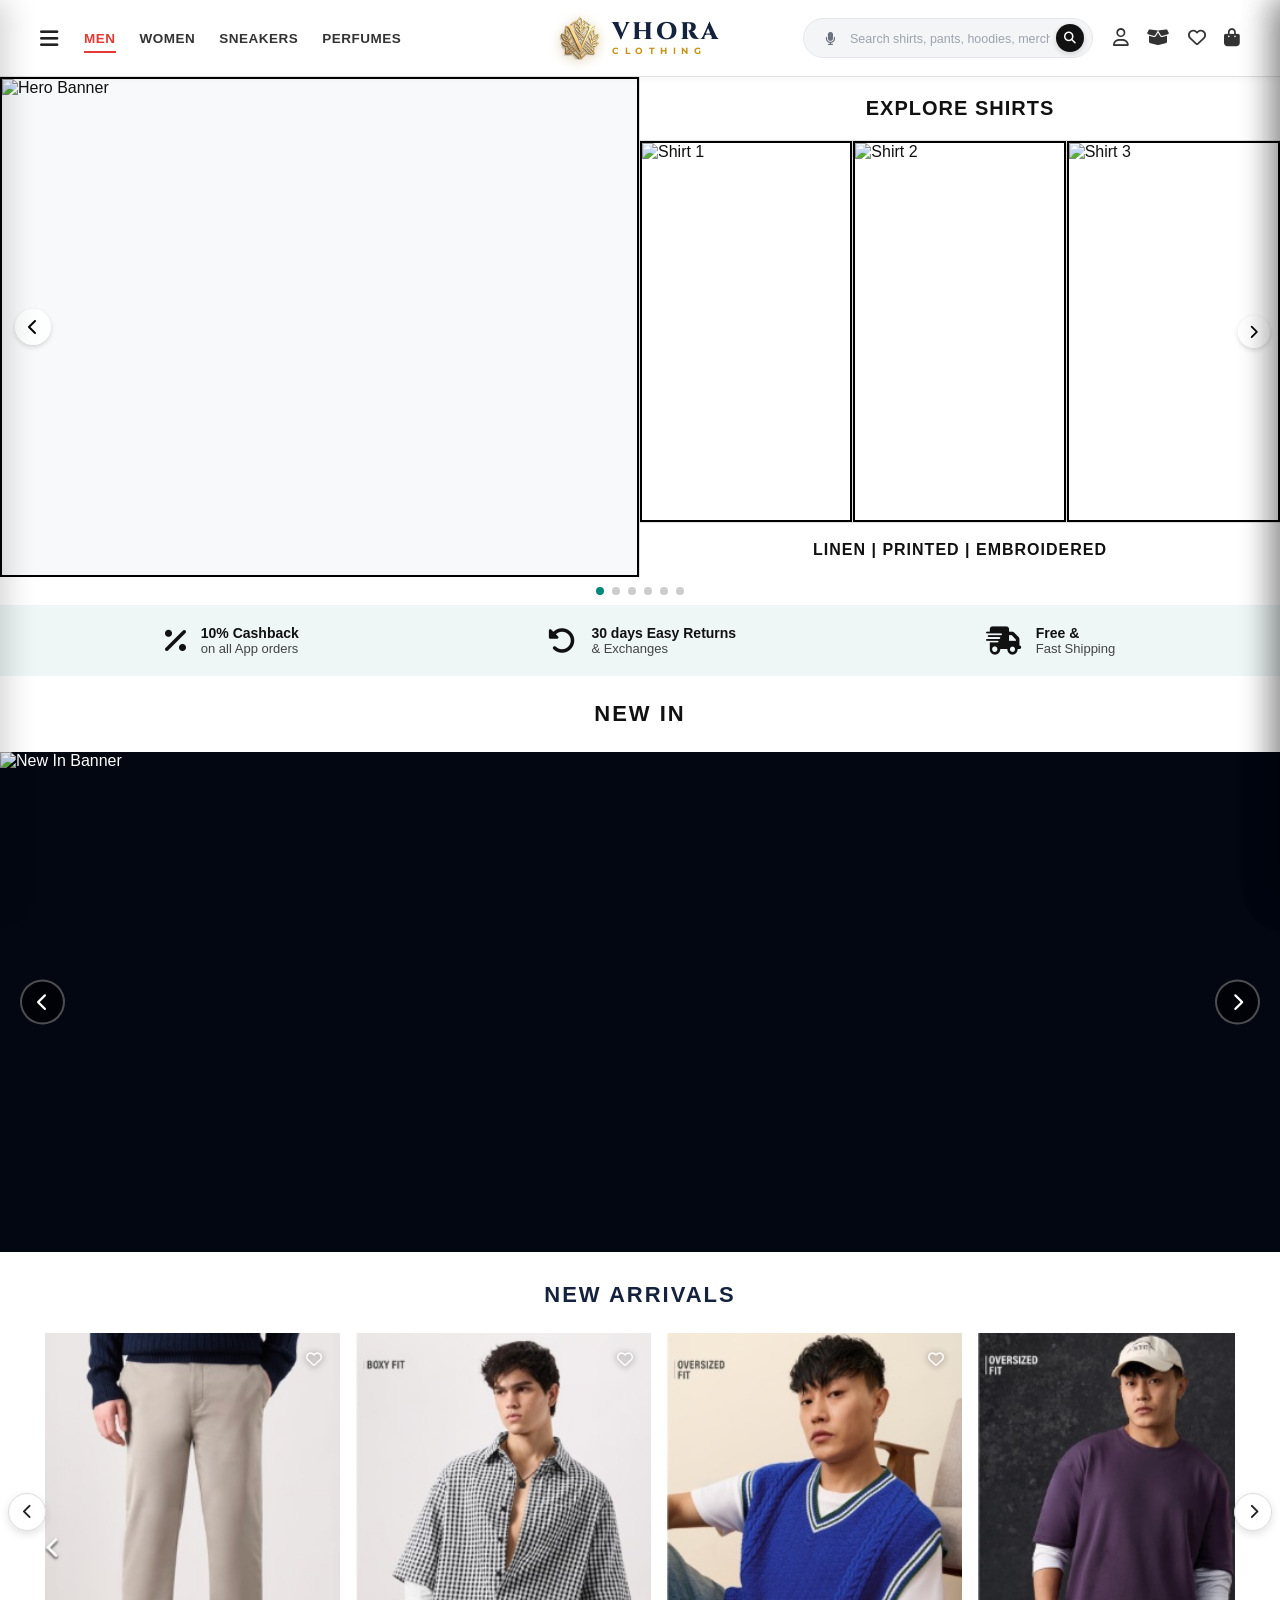
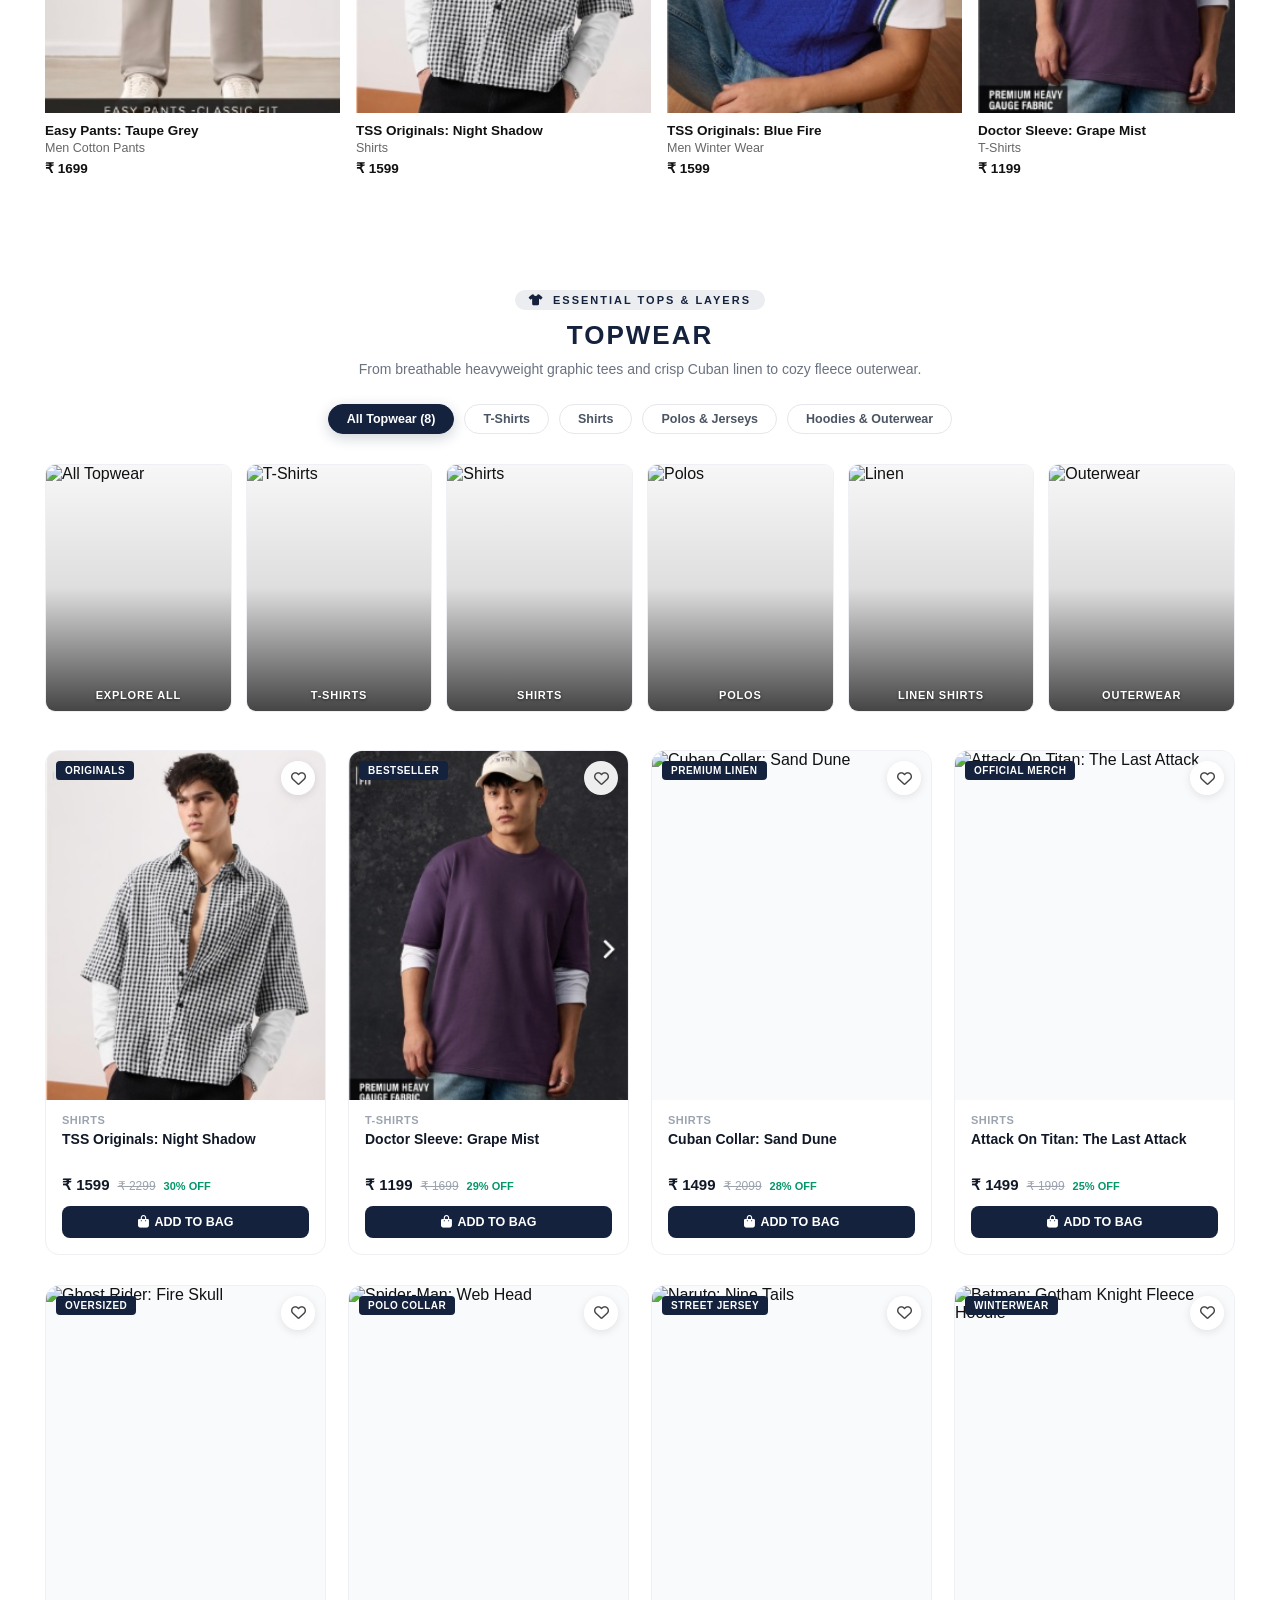
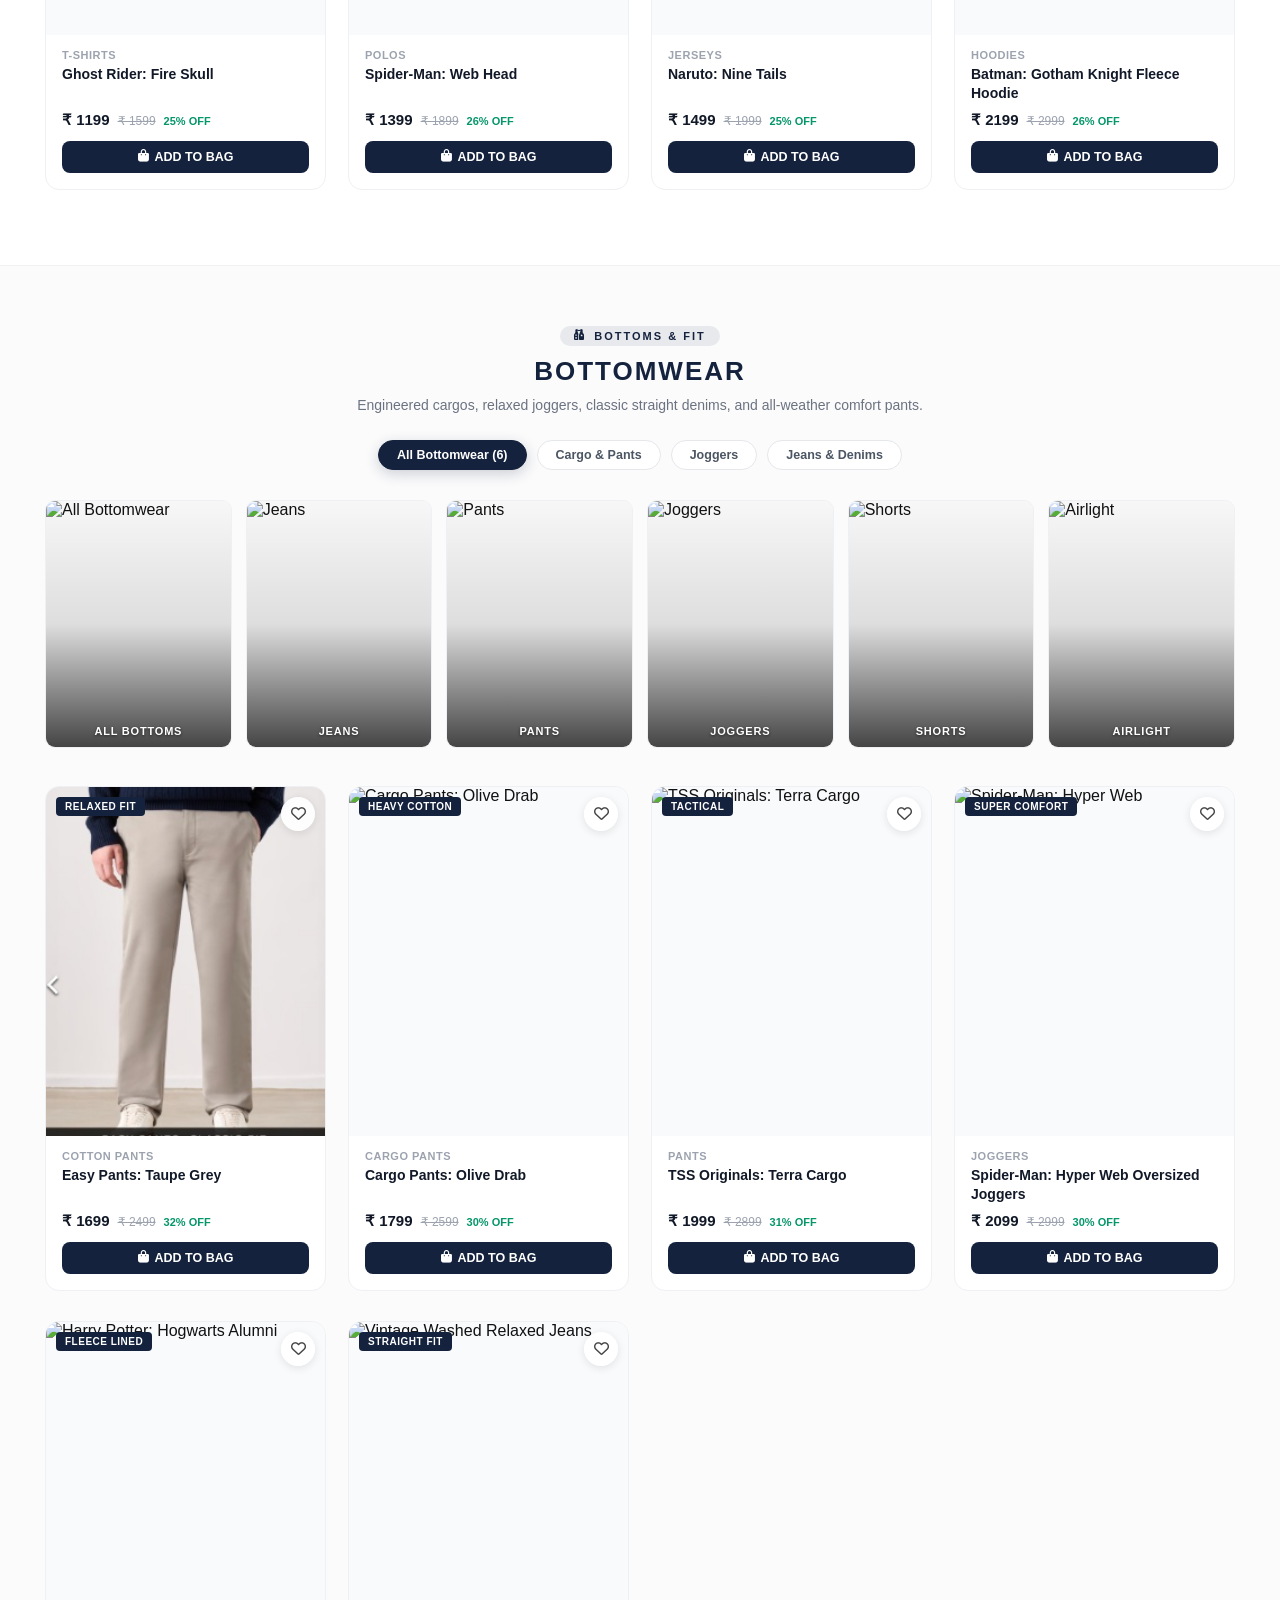
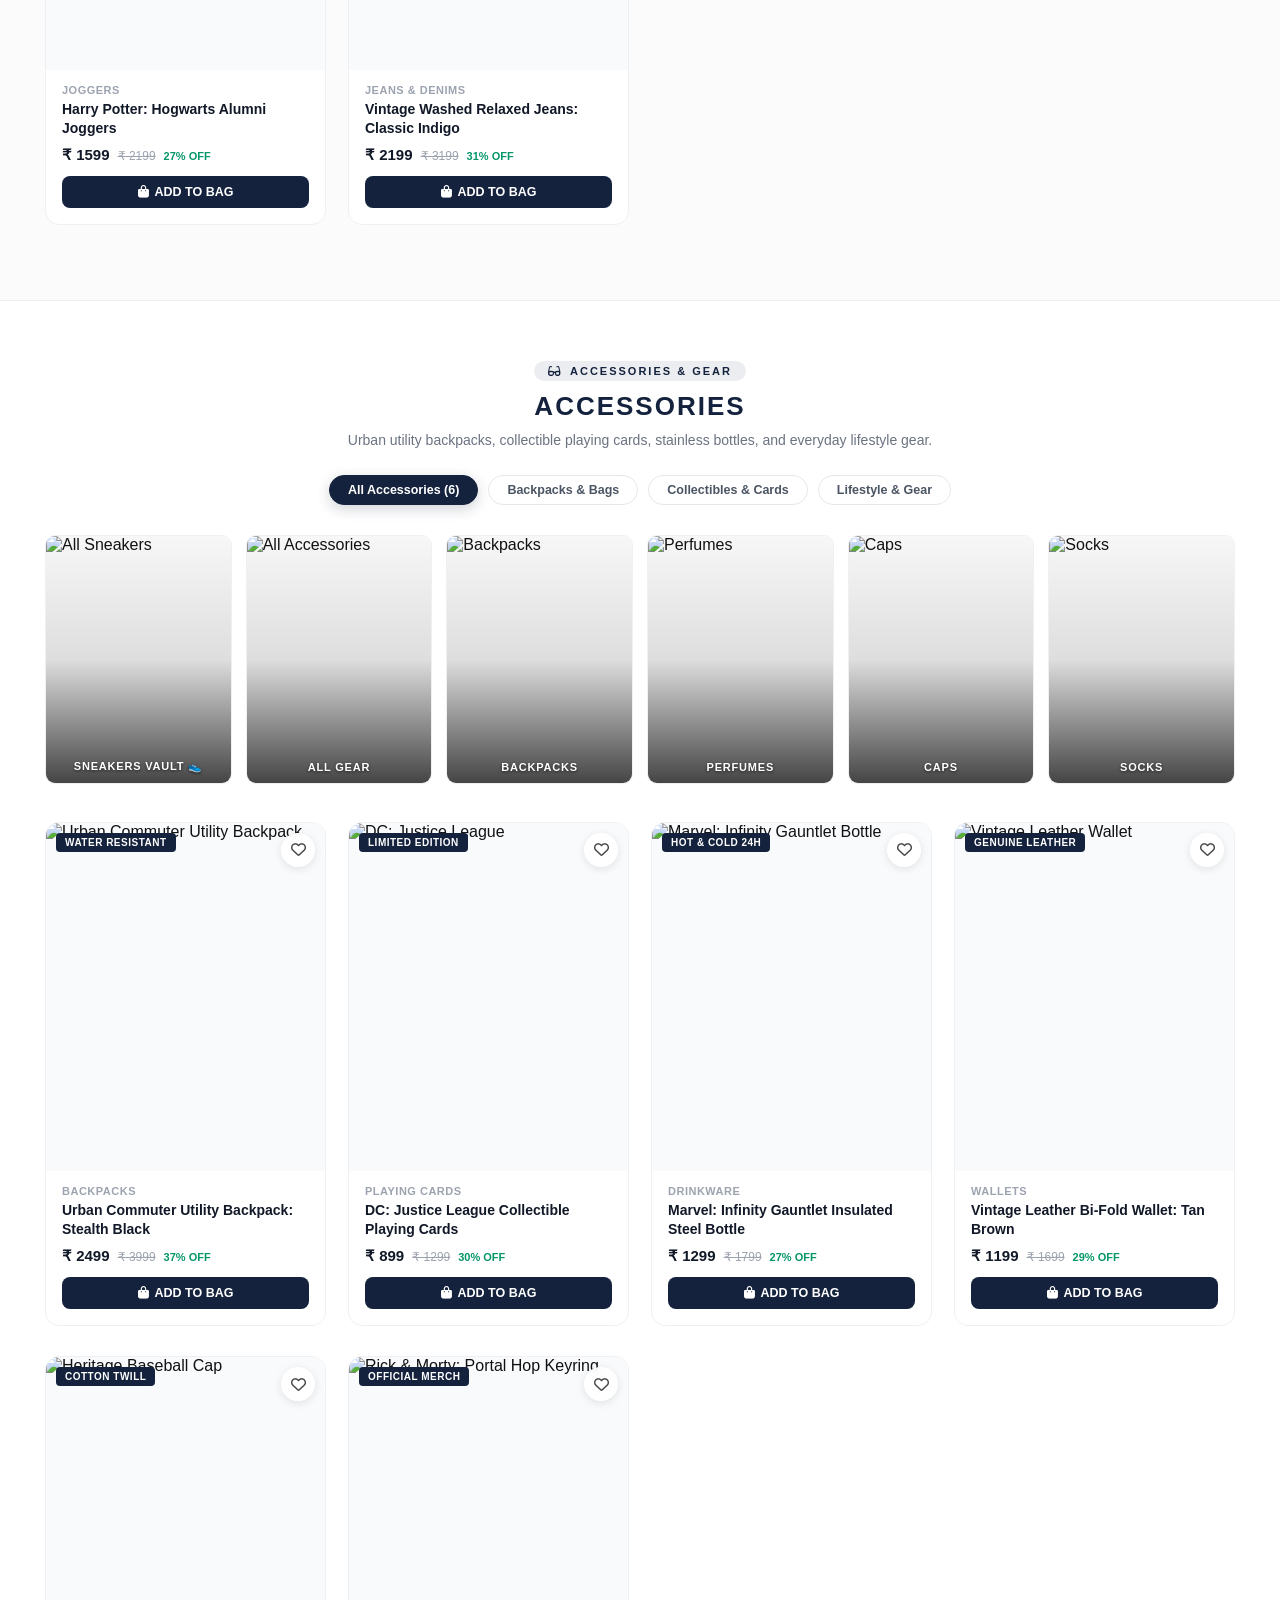
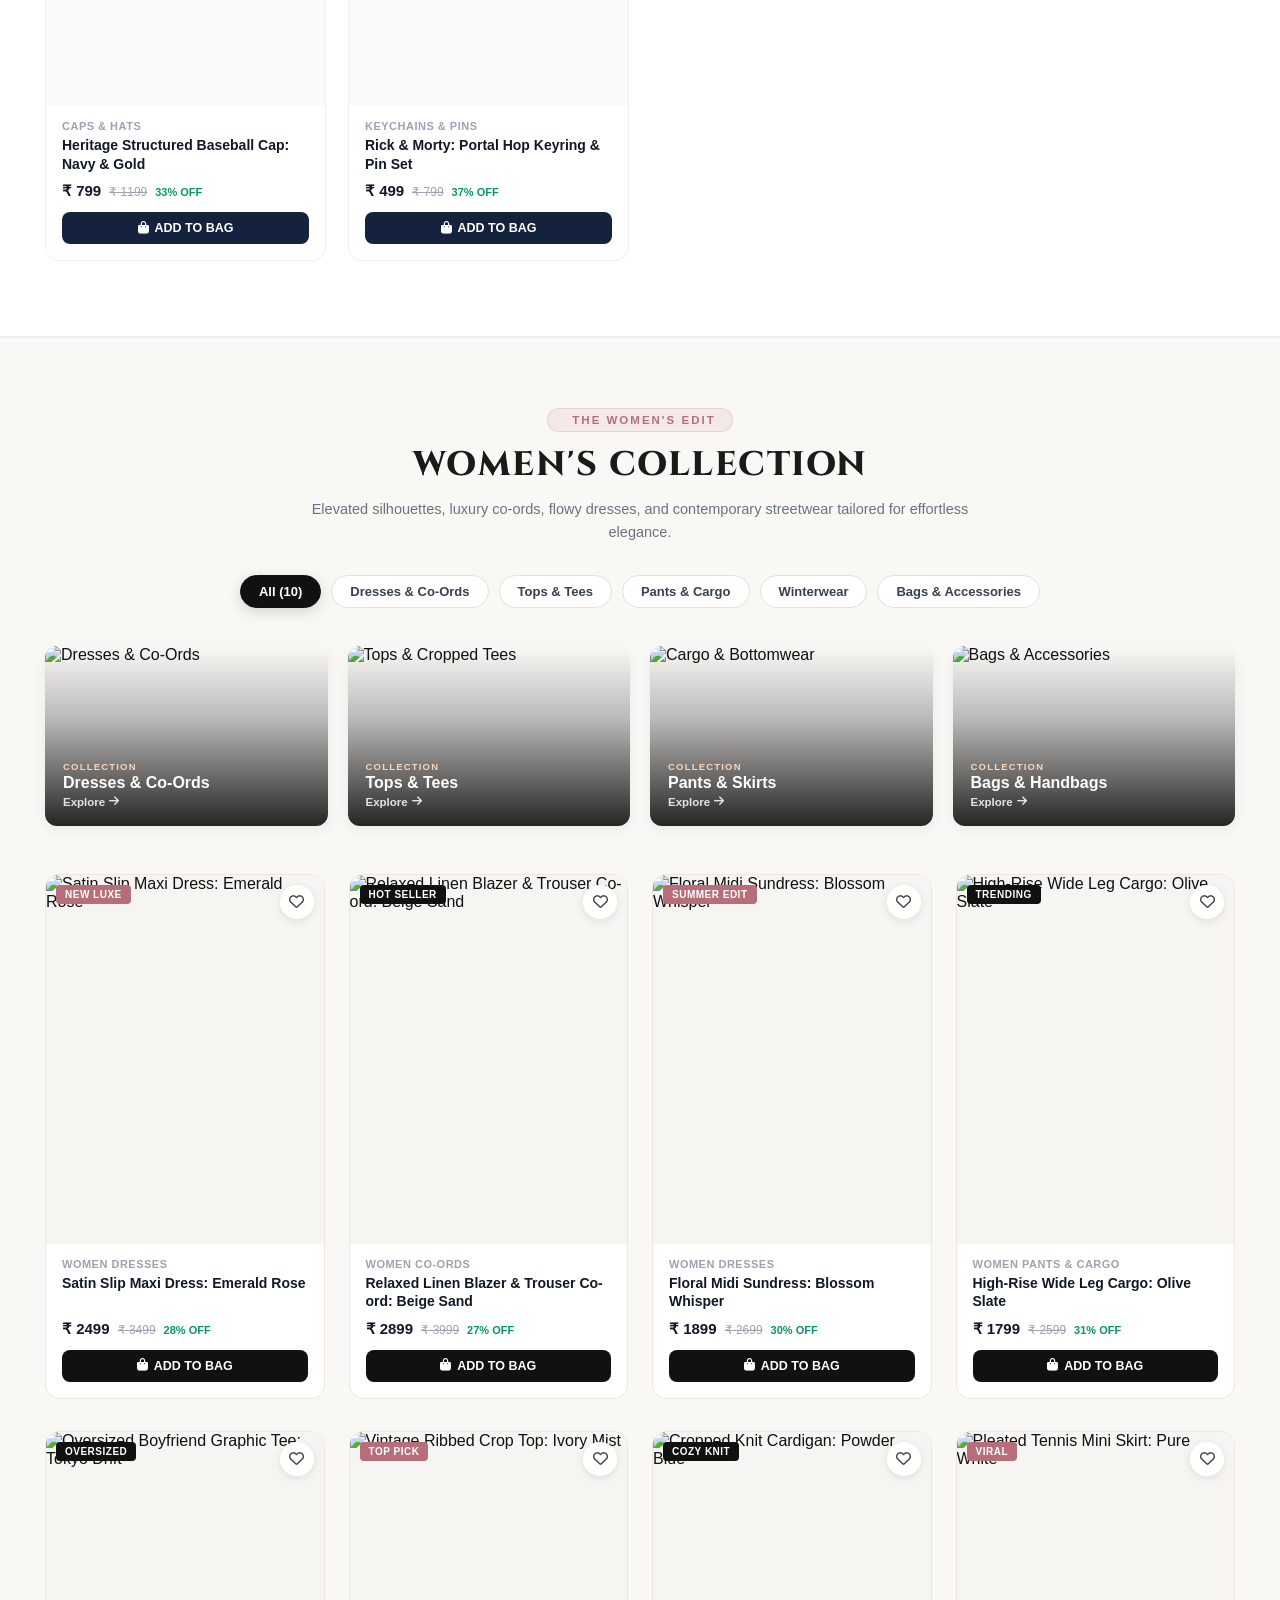
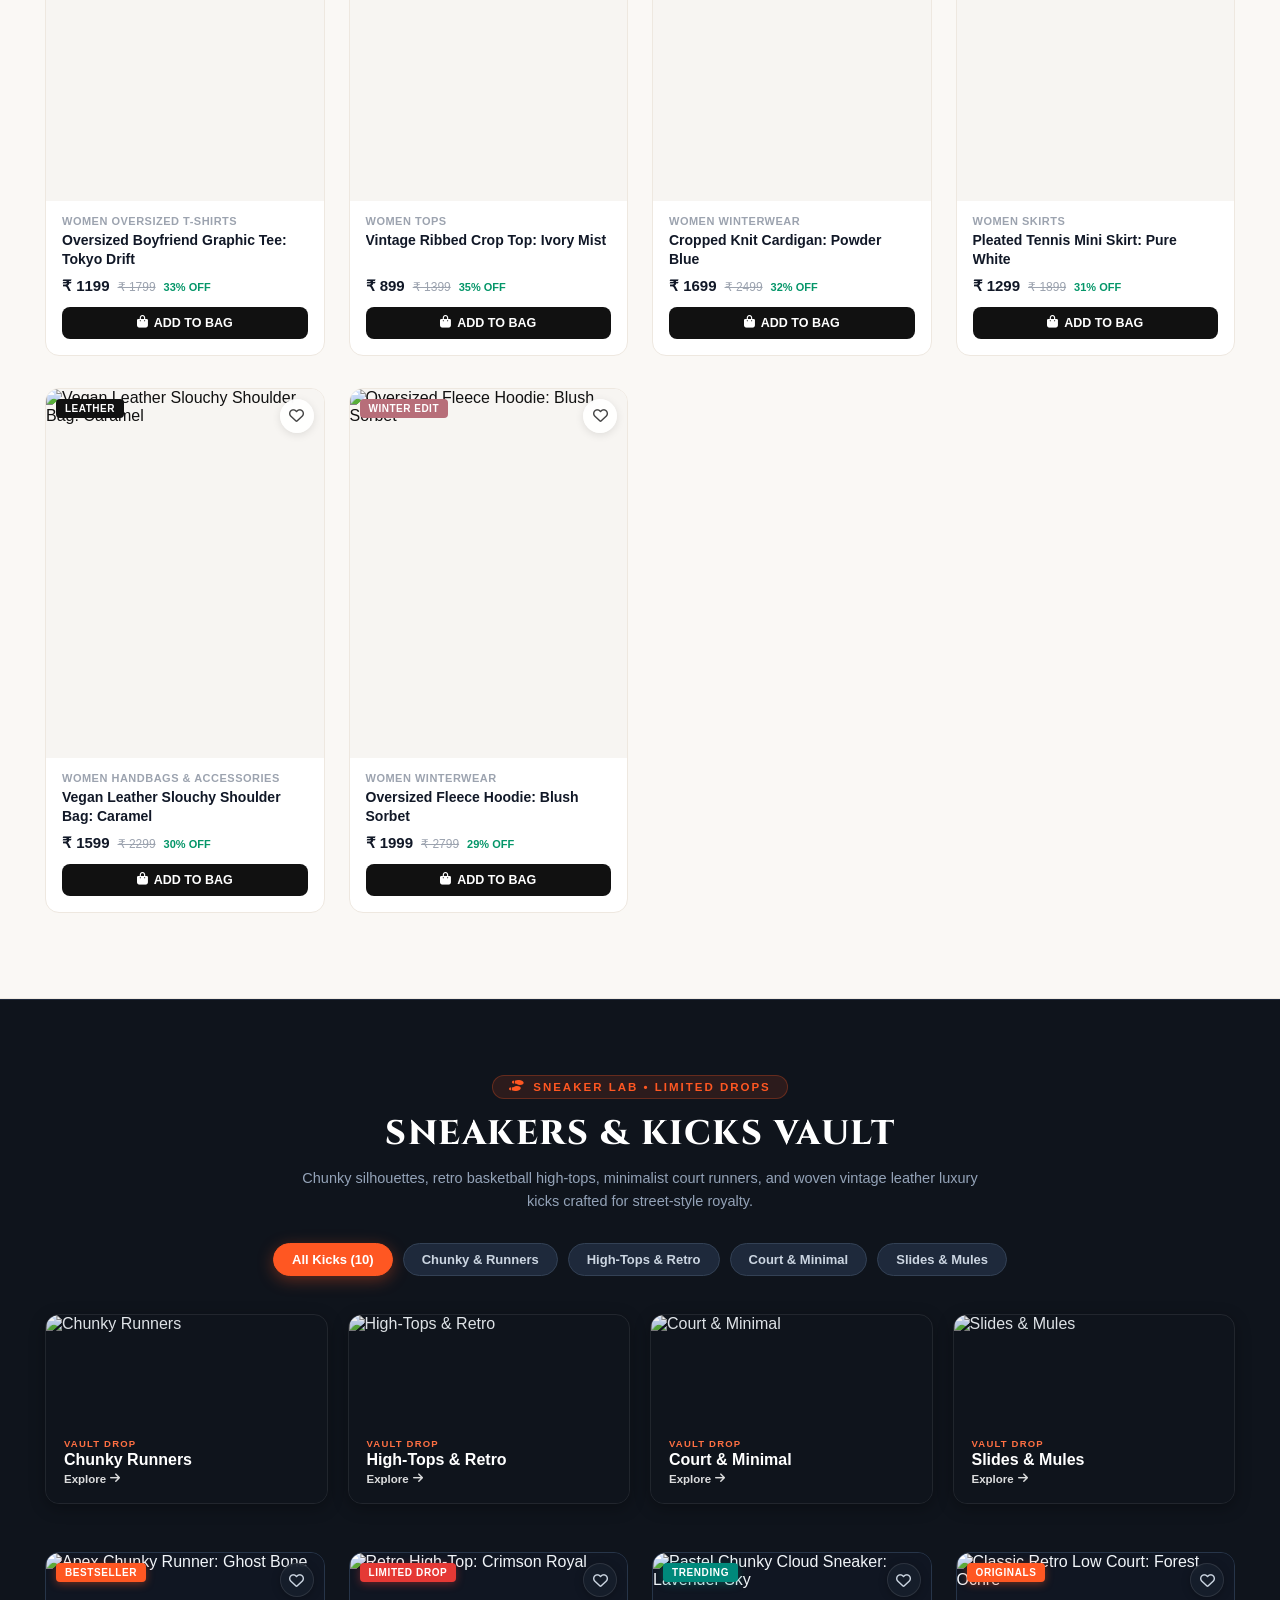
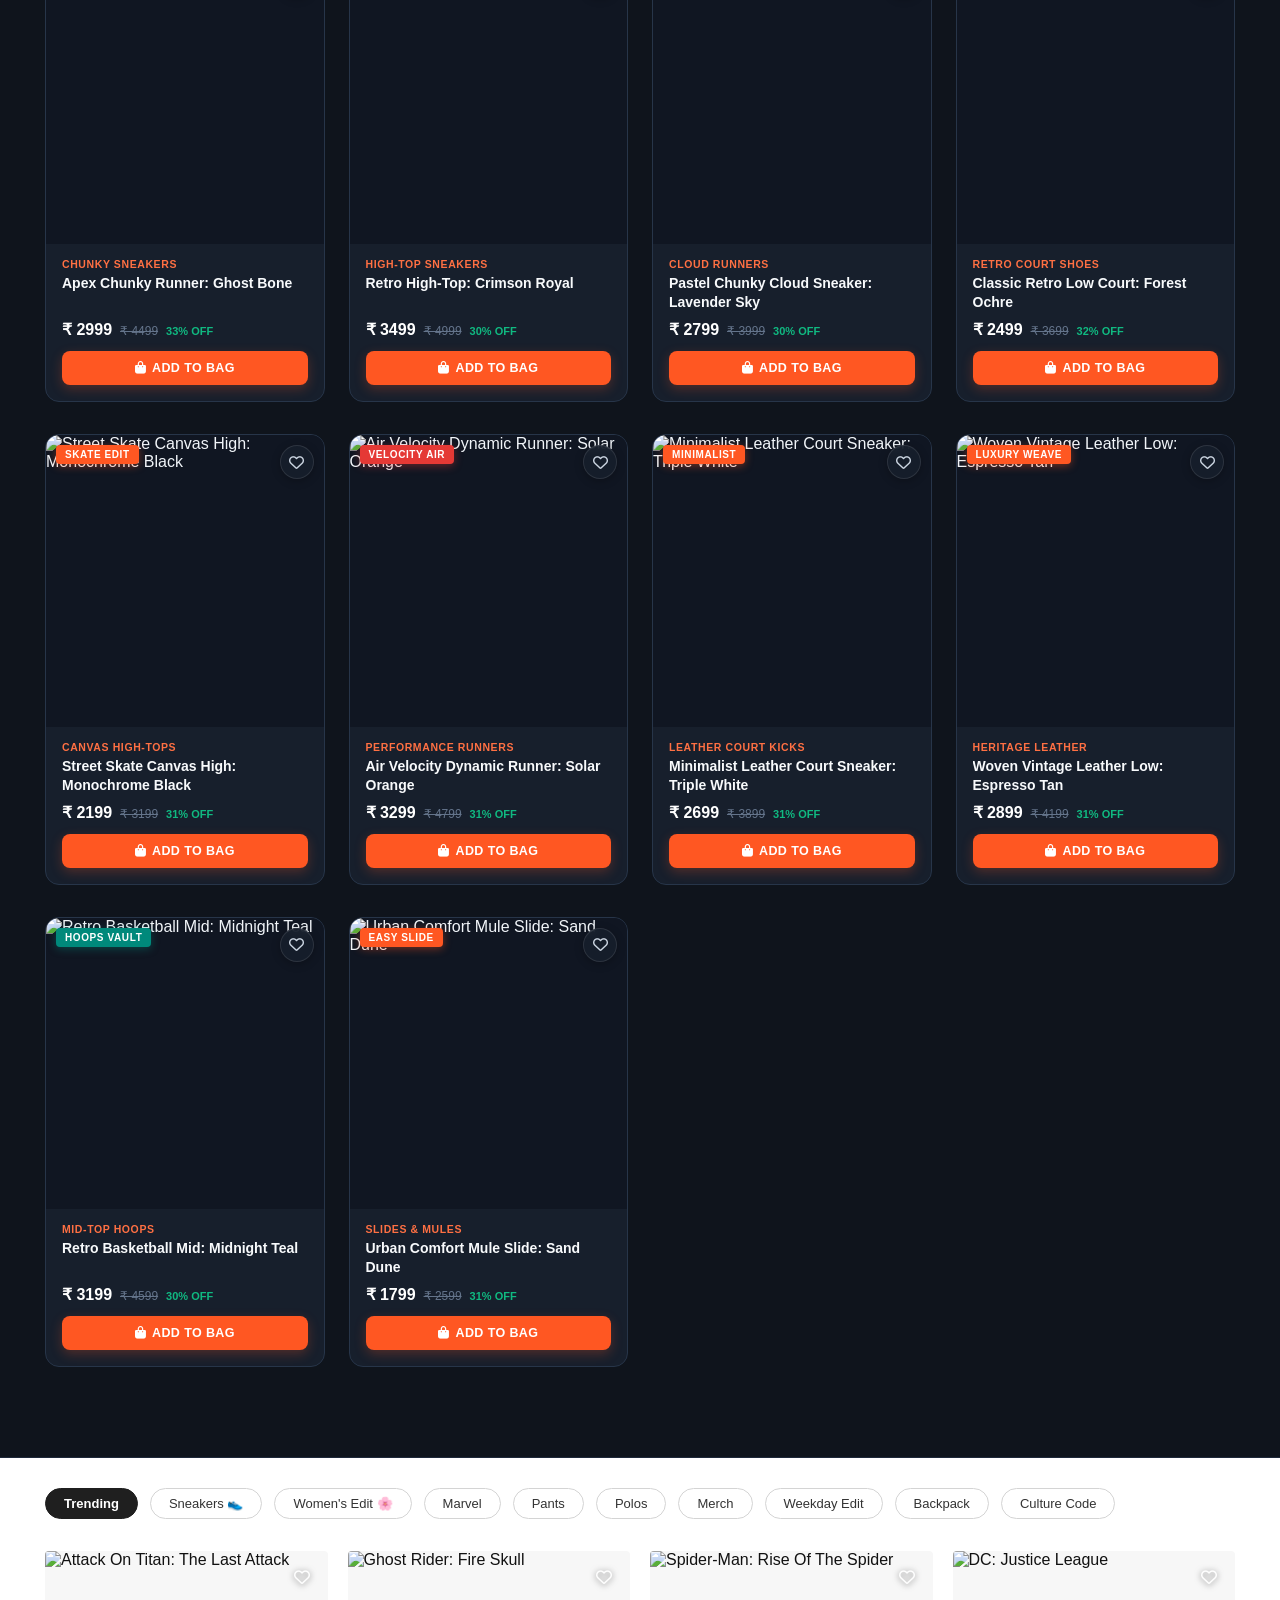
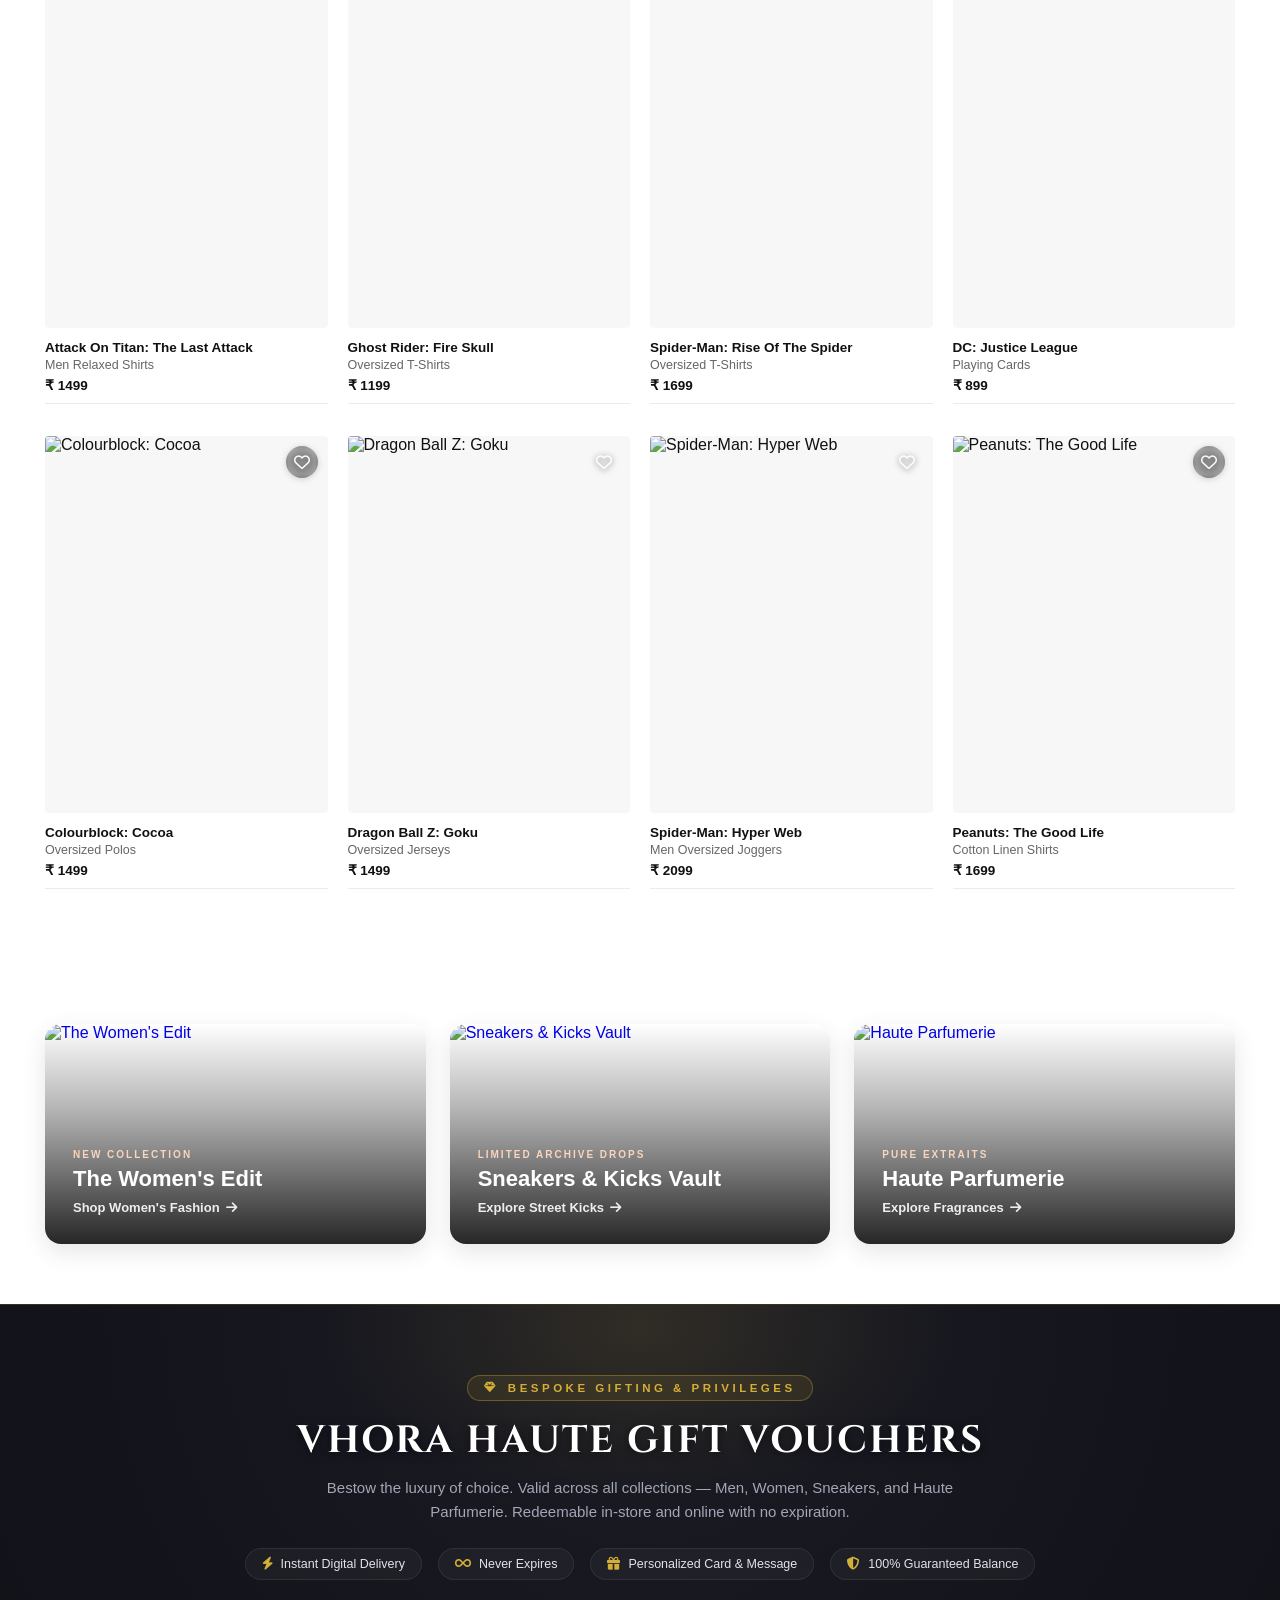
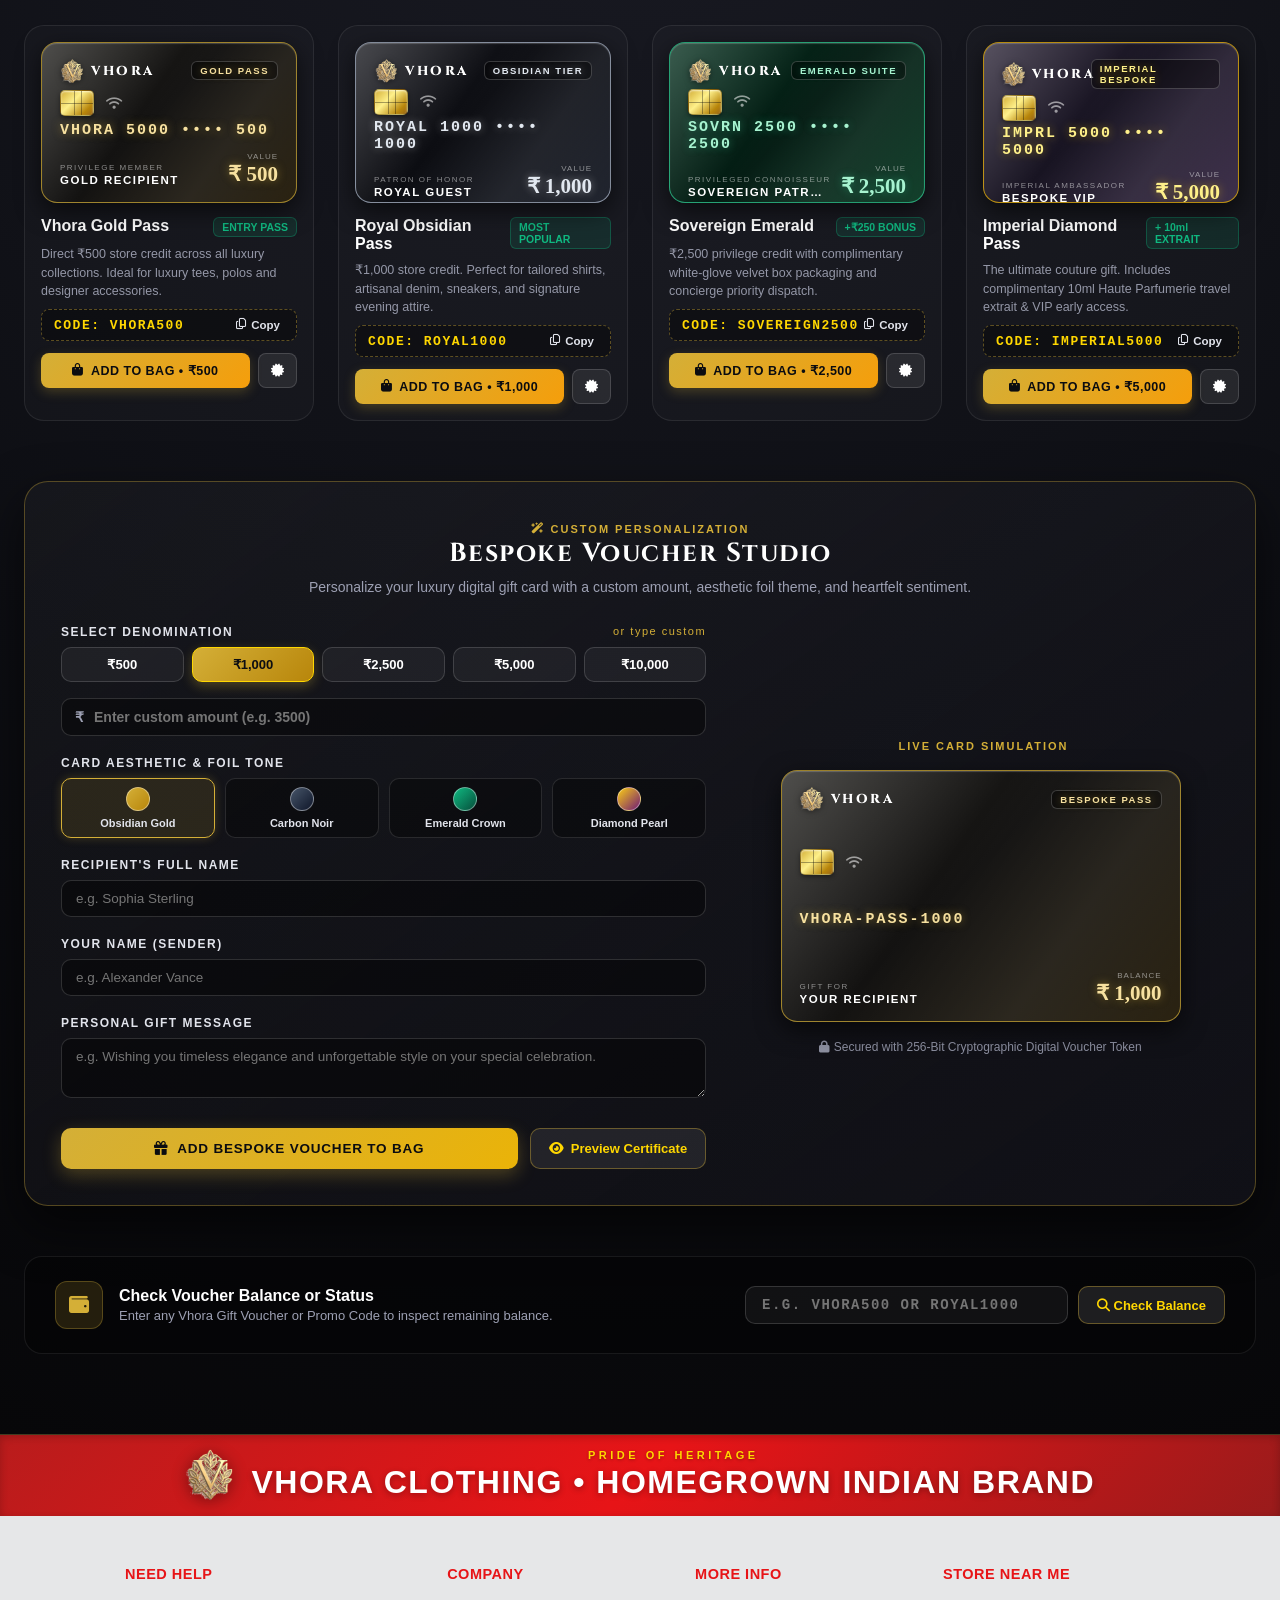
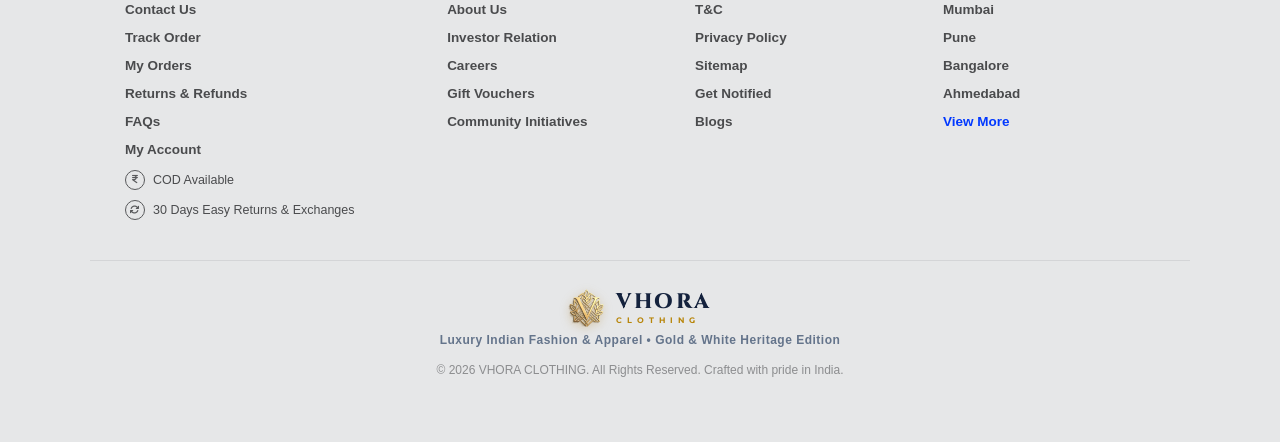
==== commit 698ace55: "Updated project code" ====
--- a/men.html
+++ b/men.html
@@ -90,7 +90,7 @@
                     <li><a href="#" onclick="closeSidebar(); openOrdersDrawer(); return false;"><i class="fa-solid fa-boxes-packing"></i> My Orders & Tracking</a></li>
                     <li><a href="#"><i class="fa-solid fa-headset"></i> Contact Us</a></li>
                     <li><a href="#"><i class="fa-solid fa-circle-question"></i> FAQs</a></li>
-                    <li><a href="#"><i class="fa-solid fa-gift" style="color: #e53935;"></i> Gift Vouchers</a></li>
+                    <li><a href="#gift-vouchers-section" onclick="closeSidebar(); handleGiftVouchersClick(event);"><i class="fa-solid fa-gift" style="color: #d4af37;"></i> Gift Vouchers</a></li>
                 </ul>
             </div>
         </div>
@@ -2546,6 +2546,372 @@
                     <span class="cross-nav-link">Explore Fragrances <i class="fa-solid fa-arrow-right"></i></span>
                 </div>
             </a>
+        </div>
+    </section>
+
+    <!-- LUXURY GIFT VOUCHERS SECTION -->
+    <section class="gift-vouchers-section" id="gift-vouchers-section">
+        <div class="gift-vouchers-container">
+            <!-- Header -->
+            <div class="vouchers-header">
+                <div class="voucher-kicker">
+                    <i class="fa-solid fa-gem"></i> Bespoke Gifting & Privileges
+                </div>
+                <h2 class="voucher-title">VHORA HAUTE GIFT VOUCHERS</h2>
+                <p class="voucher-subtitle">
+                    Bestow the luxury of choice. Valid across all collections — Men, Women, Sneakers, and Haute Parfumerie. Redeemable in-store and online with no expiration.
+                </p>
+                <div class="voucher-perks-strip">
+                    <div class="voucher-perk-pill">
+                        <i class="fa-solid fa-bolt"></i> Instant Digital Delivery
+                    </div>
+                    <div class="voucher-perk-pill">
+                        <i class="fa-solid fa-infinity"></i> Never Expires
+                    </div>
+                    <div class="voucher-perk-pill">
+                        <i class="fa-solid fa-gift"></i> Personalized Card & Message
+                    </div>
+                    <div class="voucher-perk-pill">
+                        <i class="fa-solid fa-shield-halved"></i> 100% Guaranteed Balance
+                    </div>
+                </div>
+            </div>
+
+            <!-- Preset Luxury Voucher Cards Grid -->
+            <div class="voucher-cards-grid">
+                <!-- Card 1: Vhora Gold Welcome Pass (₹500) -->
+                <div class="voucher-card-item">
+                    <div class="luxury-voucher-card voucher-theme-gold" onclick="openVoucherCertificate('VHORA500', 'Vhora Gold Welcome Pass', 500, 'Privileged Guest', 'Welcome to the world of Vhora Clothing.')">
+                        <div class="voucher-card-top">
+                            <div class="voucher-brand-brand">
+                                <img src="images/vhora_crest_gold.png" alt="Vhora Crest" class="voucher-card-crest">
+                                <span class="voucher-card-brandname">VHORA</span>
+                            </div>
+                            <span class="voucher-tier-badge voucher-card-foil">GOLD PASS</span>
+                        </div>
+                        <div class="voucher-chip-row">
+                            <div class="smart-card-chip"></div>
+                            <i class="fa-solid fa-wifi contactless-icon"></i>
+                        </div>
+                        <div class="voucher-card-code-display voucher-card-foil">VHORA 5000 •••• 500</div>
+                        <div class="voucher-card-bottom">
+                            <div class="voucher-holder-info">
+                                <span class="voucher-holder-label">PRIVILEGE MEMBER</span>
+                                <span class="voucher-holder-name">GOLD RECIPIENT</span>
+                            </div>
+                            <div class="voucher-card-value-display">
+                                <span class="voucher-value-label">VALUE</span>
+                                <div class="voucher-value-amount voucher-card-foil">₹ 500</div>
+                            </div>
+                        </div>
+                    </div>
+                    <div class="voucher-meta-wrap">
+                        <div class="voucher-meta-title-row">
+                            <h3 class="voucher-meta-title">Vhora Gold Pass</h3>
+                            <span class="voucher-meta-perk-badge">ENTRY PASS</span>
+                        </div>
+                        <p class="voucher-meta-desc">Direct ₹500 store credit across all luxury collections. Ideal for luxury tees, polos and designer accessories.</p>
+                        <div class="voucher-code-copy-strip">
+                            <span class="voucher-copy-code-text">CODE: VHORA500</span>
+                            <button type="button" class="voucher-copy-btn" onclick="copyVoucherCode('VHORA500')">
+                                <i class="fa-regular fa-copy"></i> Copy
+                            </button>
+                        </div>
+                        <div class="voucher-action-buttons">
+                            <button type="button" class="voucher-buy-btn" onclick="buyGiftVoucher('VHORA500', 'Vhora Gold Welcome Pass', 500, 'gold')">
+                                <i class="fa-solid fa-bag-shopping"></i> Add to Bag • ₹500
+                            </button>
+                            <button type="button" class="voucher-cert-preview-btn" onclick="openVoucherCertificate('VHORA500', 'Vhora Gold Welcome Pass', 500, 'Privileged Guest', 'Welcome to the world of Vhora Clothing.')" title="View Certificate">
+                                <i class="fa-solid fa-certificate"></i>
+                            </button>
+                        </div>
+                    </div>
+                </div>
+
+                <!-- Card 2: Royal Obsidian Pass (₹1,000) -->
+                <div class="voucher-card-item">
+                    <div class="luxury-voucher-card voucher-theme-obsidian" onclick="openVoucherCertificate('ROYAL1000', 'Royal Obsidian Pass', 1000, 'Royal Patron', 'Presented with sincere compliments from Vhora Clothing.')">
+                        <div class="voucher-card-top">
+                            <div class="voucher-brand-brand">
+                                <img src="images/vhora_crest.png" alt="Vhora Crest" class="voucher-card-crest">
+                                <span class="voucher-card-brandname">VHORA</span>
+                            </div>
+                            <span class="voucher-tier-badge voucher-card-foil">OBSIDIAN TIER</span>
+                        </div>
+                        <div class="voucher-chip-row">
+                            <div class="smart-card-chip"></div>
+                            <i class="fa-solid fa-wifi contactless-icon"></i>
+                        </div>
+                        <div class="voucher-card-code-display voucher-card-foil">ROYAL 1000 •••• 1000</div>
+                        <div class="voucher-card-bottom">
+                            <div class="voucher-holder-info">
+                                <span class="voucher-holder-label">PATRON OF HONOR</span>
+                                <span class="voucher-holder-name">ROYAL GUEST</span>
+                            </div>
+                            <div class="voucher-card-value-display">
+                                <span class="voucher-value-label">VALUE</span>
+                                <div class="voucher-value-amount voucher-card-foil">₹ 1,000</div>
+                            </div>
+                        </div>
+                    </div>
+                    <div class="voucher-meta-wrap">
+                        <div class="voucher-meta-title-row">
+                            <h3 class="voucher-meta-title">Royal Obsidian Pass</h3>
+                            <span class="voucher-meta-perk-badge">MOST POPULAR</span>
+                        </div>
+                        <p class="voucher-meta-desc">₹1,000 store credit. Perfect for tailored shirts, artisanal denim, sneakers, and signature evening attire.</p>
+                        <div class="voucher-code-copy-strip">
+                            <span class="voucher-copy-code-text">CODE: ROYAL1000</span>
+                            <button type="button" class="voucher-copy-btn" onclick="copyVoucherCode('ROYAL1000')">
+                                <i class="fa-regular fa-copy"></i> Copy
+                            </button>
+                        </div>
+                        <div class="voucher-action-buttons">
+                            <button type="button" class="voucher-buy-btn" onclick="buyGiftVoucher('ROYAL1000', 'Royal Obsidian Pass', 1000, 'obsidian')">
+                                <i class="fa-solid fa-bag-shopping"></i> Add to Bag • ₹1,000
+                            </button>
+                            <button type="button" class="voucher-cert-preview-btn" onclick="openVoucherCertificate('ROYAL1000', 'Royal Obsidian Pass', 1000, 'Royal Patron', 'Presented with sincere compliments from Vhora Clothing.')" title="View Certificate">
+                                <i class="fa-solid fa-certificate"></i>
+                            </button>
+                        </div>
+                    </div>
+                </div>
+
+                <!-- Card 3: Sovereign Emerald Privilege (₹2,500) -->
+                <div class="voucher-card-item">
+                    <div class="luxury-voucher-card voucher-theme-emerald" onclick="openVoucherCertificate('SOVEREIGN2500', 'Sovereign Emerald Privilege', 2500, 'Sovereign Patron', 'Exclusively bestowed upon a distinguished connoisseur of style.')">
+                        <div class="voucher-card-top">
+                            <div class="voucher-brand-brand">
+                                <img src="images/vhora_crest_gold.png" alt="Vhora Crest" class="voucher-card-crest">
+                                <span class="voucher-card-brandname">VHORA</span>
+                            </div>
+                            <span class="voucher-tier-badge voucher-card-foil">EMERALD SUITE</span>
+                        </div>
+                        <div class="voucher-chip-row">
+                            <div class="smart-card-chip"></div>
+                            <i class="fa-solid fa-wifi contactless-icon"></i>
+                        </div>
+                        <div class="voucher-card-code-display voucher-card-foil">SOVRN 2500 •••• 2500</div>
+                        <div class="voucher-card-bottom">
+                            <div class="voucher-holder-info">
+                                <span class="voucher-holder-label">PRIVILEGED CONNOISSEUR</span>
+                                <span class="voucher-holder-name">SOVEREIGN PATRON</span>
+                            </div>
+                            <div class="voucher-card-value-display">
+                                <span class="voucher-value-label">VALUE</span>
+                                <div class="voucher-value-amount voucher-card-foil">₹ 2,500</div>
+                            </div>
+                        </div>
+                    </div>
+                    <div class="voucher-meta-wrap">
+                        <div class="voucher-meta-title-row">
+                            <h3 class="voucher-meta-title">Sovereign Emerald</h3>
+                            <span class="voucher-meta-perk-badge">+₹250 BONUS</span>
+                        </div>
+                        <p class="voucher-meta-desc">₹2,500 privilege credit with complimentary white-glove velvet box packaging and concierge priority dispatch.</p>
+                        <div class="voucher-code-copy-strip">
+                            <span class="voucher-copy-code-text">CODE: SOVEREIGN2500</span>
+                            <button type="button" class="voucher-copy-btn" onclick="copyVoucherCode('SOVEREIGN2500')">
+                                <i class="fa-regular fa-copy"></i> Copy
+                            </button>
+                        </div>
+                        <div class="voucher-action-buttons">
+                            <button type="button" class="voucher-buy-btn" onclick="buyGiftVoucher('SOVEREIGN2500', 'Sovereign Emerald Privilege', 2500, 'emerald')">
+                                <i class="fa-solid fa-bag-shopping"></i> Add to Bag • ₹2,500
+                            </button>
+                            <button type="button" class="voucher-cert-preview-btn" onclick="openVoucherCertificate('SOVEREIGN2500', 'Sovereign Emerald Privilege', 2500, 'Sovereign Patron', 'Exclusively bestowed upon a distinguished connoisseur of style.')" title="View Certificate">
+                                <i class="fa-solid fa-certificate"></i>
+                            </button>
+                        </div>
+                    </div>
+                </div>
+
+                <!-- Card 4: Imperial Diamond Bespoke Pass (₹5,000) -->
+                <div class="voucher-card-item">
+                    <div class="luxury-voucher-card voucher-theme-diamond" onclick="openVoucherCertificate('IMPERIAL5000', 'Imperial Diamond Bespoke Pass', 5000, 'Imperial VIP', 'An imperial tribute to extraordinary grace and timeless refinement.')">
+                        <div class="voucher-card-top">
+                            <div class="voucher-brand-brand">
+                                <img src="images/vhora_crest_gold.png" alt="Vhora Crest" class="voucher-card-crest">
+                                <span class="voucher-card-brandname">VHORA</span>
+                            </div>
+                            <span class="voucher-tier-badge voucher-card-foil">IMPERIAL BESPOKE</span>
+                        </div>
+                        <div class="voucher-chip-row">
+                            <div class="smart-card-chip"></div>
+                            <i class="fa-solid fa-wifi contactless-icon"></i>
+                        </div>
+                        <div class="voucher-card-code-display voucher-card-foil">IMPRL 5000 •••• 5000</div>
+                        <div class="voucher-card-bottom">
+                            <div class="voucher-holder-info">
+                                <span class="voucher-holder-label">IMPERIAL AMBASSADOR</span>
+                                <span class="voucher-holder-name">BESPOKE VIP</span>
+                            </div>
+                            <div class="voucher-card-value-display">
+                                <span class="voucher-value-label">VALUE</span>
+                                <div class="voucher-value-amount voucher-card-foil">₹ 5,000</div>
+                            </div>
+                        </div>
+                    </div>
+                    <div class="voucher-meta-wrap">
+                        <div class="voucher-meta-title-row">
+                            <h3 class="voucher-meta-title">Imperial Diamond Pass</h3>
+                            <span class="voucher-meta-perk-badge">+ 10ml EXTRAIT</span>
+                        </div>
+                        <p class="voucher-meta-desc">The ultimate couture gift. Includes complimentary 10ml Haute Parfumerie travel extrait & VIP early access.</p>
+                        <div class="voucher-code-copy-strip">
+                            <span class="voucher-copy-code-text">CODE: IMPERIAL5000</span>
+                            <button type="button" class="voucher-copy-btn" onclick="copyVoucherCode('IMPERIAL5000')">
+                                <i class="fa-regular fa-copy"></i> Copy
+                            </button>
+                        </div>
+                        <div class="voucher-action-buttons">
+                            <button type="button" class="voucher-buy-btn" onclick="buyGiftVoucher('IMPERIAL5000', 'Imperial Diamond Bespoke Pass', 5000, 'diamond')">
+                                <i class="fa-solid fa-bag-shopping"></i> Add to Bag • ₹5,000
+                            </button>
+                            <button type="button" class="voucher-cert-preview-btn" onclick="openVoucherCertificate('IMPERIAL5000', 'Imperial Diamond Bespoke Pass', 5000, 'Imperial VIP', 'An imperial tribute to extraordinary grace and timeless refinement.')" title="View Certificate">
+                                <i class="fa-solid fa-certificate"></i>
+                            </button>
+                        </div>
+                    </div>
+                </div>
+            </div>
+
+            <!-- BESPOKE VOUCHER STUDIO / CUSTOMIZER -->
+            <div class="voucher-studio-box">
+                <div class="voucher-studio-header">
+                    <span class="voucher-preview-badge"><i class="fa-solid fa-wand-magic-sparkles"></i> Custom Personalization</span>
+                    <h3 class="voucher-studio-title">Bespoke Voucher Studio</h3>
+                    <p class="voucher-studio-subtitle">Personalize your luxury digital gift card with a custom amount, aesthetic foil theme, and heartfelt sentiment.</p>
+                </div>
+
+                <div class="voucher-studio-grid">
+                    <!-- Customizer Form -->
+                    <div class="voucher-studio-form">
+                        <!-- Denomination -->
+                        <div class="voucher-form-group">
+                            <label class="voucher-form-label">Select Denomination <span class="note">or type custom</span></label>
+                            <div class="voucher-amount-pills">
+                                <button type="button" class="voucher-amount-pill" onclick="selectStudioAmount(500, this)">₹500</button>
+                                <button type="button" class="voucher-amount-pill active" onclick="selectStudioAmount(1000, this)">₹1,000</button>
+                                <button type="button" class="voucher-amount-pill" onclick="selectStudioAmount(2500, this)">₹2,500</button>
+                                <button type="button" class="voucher-amount-pill" onclick="selectStudioAmount(5000, this)">₹5,000</button>
+                                <button type="button" class="voucher-amount-pill" onclick="selectStudioAmount(10000, this)">₹10,000</button>
+                            </div>
+                            <div class="voucher-custom-amount-wrap">
+                                <span>₹</span>
+                                <input type="number" id="voucher-custom-amount" class="voucher-custom-input" placeholder="Enter custom amount (e.g. 3500)" min="100" max="100000" oninput="onCustomAmountInput(this)">
+                            </div>
+                        </div>
+
+                        <!-- Theme Picker -->
+                        <div class="voucher-form-group">
+                            <label class="voucher-form-label">Card Aesthetic & Foil Tone</label>
+                            <div class="voucher-theme-picker">
+                                <div class="voucher-theme-option active" onclick="selectStudioTheme('gold', this)">
+                                    <div class="voucher-swatch gold"></div>
+                                    <span class="voucher-theme-name">Obsidian Gold</span>
+                                </div>
+                                <div class="voucher-theme-option" onclick="selectStudioTheme('obsidian', this)">
+                                    <div class="voucher-swatch obsidian"></div>
+                                    <span class="voucher-theme-name">Carbon Noir</span>
+                                </div>
+                                <div class="voucher-theme-option" onclick="selectStudioTheme('emerald', this)">
+                                    <div class="voucher-swatch emerald"></div>
+                                    <span class="voucher-theme-name">Emerald Crown</span>
+                                </div>
+                                <div class="voucher-theme-option" onclick="selectStudioTheme('diamond', this)">
+                                    <div class="voucher-swatch diamond"></div>
+                                    <span class="voucher-theme-name">Diamond Pearl</span>
+                                </div>
+                            </div>
+                        </div>
+
+                        <!-- Recipient Name -->
+                        <div class="voucher-form-group">
+                            <label class="voucher-form-label" for="voucher-recipient-name">Recipient's Full Name</label>
+                            <input type="text" id="voucher-recipient-name" class="voucher-text-input" placeholder="e.g. Sophia Sterling" oninput="updateLiveVoucherPreview()">
+                        </div>
+
+                        <!-- Sender Name -->
+                        <div class="voucher-form-group">
+                            <label class="voucher-form-label" for="voucher-sender-name">Your Name (Sender)</label>
+                            <input type="text" id="voucher-sender-name" class="voucher-text-input" placeholder="e.g. Alexander Vance">
+                        </div>
+
+                        <!-- Personal Message -->
+                        <div class="voucher-form-group">
+                            <label class="voucher-form-label" for="voucher-custom-msg">Personal Gift Message</label>
+                            <textarea id="voucher-custom-msg" class="voucher-textarea" rows="2" placeholder="e.g. Wishing you timeless elegance and unforgettable style on your special celebration."></textarea>
+                        </div>
+
+                        <!-- Studio Actions -->
+                        <div class="voucher-studio-actions">
+                            <button type="button" class="voucher-studio-buy-btn" onclick="buyCustomVoucher()">
+                                <i class="fa-solid fa-gift"></i> Add Bespoke Voucher to Bag
+                            </button>
+                            <button type="button" class="voucher-studio-preview-btn" onclick="previewCustomCertificate()">
+                                <i class="fa-solid fa-eye"></i> Preview Certificate
+                            </button>
+                        </div>
+                    </div>
+
+                    <!-- Live Preview Display -->
+                    <div class="voucher-live-preview-box">
+                        <span class="voucher-preview-badge"><i class="fa-solid fa-sparkles"></i> Live Card Simulation</span>
+                        <div class="voucher-live-card-container">
+                            <div class="luxury-voucher-card voucher-theme-gold" id="voucher-live-card">
+                                <div class="voucher-card-top">
+                                    <div class="voucher-brand-brand">
+                                        <img src="images/vhora_crest_gold.png" alt="Vhora Crest" class="voucher-card-crest">
+                                        <span class="voucher-card-brandname">VHORA</span>
+                                    </div>
+                                    <span class="voucher-tier-badge voucher-card-foil">BESPOKE PASS</span>
+                                </div>
+                                <div class="voucher-chip-row">
+                                    <div class="smart-card-chip"></div>
+                                    <i class="fa-solid fa-wifi contactless-icon"></i>
+                                </div>
+                                <div class="voucher-card-code-display voucher-card-foil" id="live-preview-code">VHORA-PASS-1000</div>
+                                <div class="voucher-card-bottom">
+                                    <div class="voucher-holder-info">
+                                        <span class="voucher-holder-label">GIFT FOR</span>
+                                        <span class="voucher-holder-name" id="live-preview-name">YOUR RECIPIENT</span>
+                                    </div>
+                                    <div class="voucher-card-value-display">
+                                        <span class="voucher-value-label">BALANCE</span>
+                                        <div class="voucher-value-amount voucher-card-foil" id="live-preview-amount">₹ 1,000</div>
+                                    </div>
+                                </div>
+                            </div>
+                        </div>
+                        <p style="font-size: 12px; color: #8e91a2; margin: 0; text-align: center;">
+                            <i class="fa-solid fa-lock"></i> Secured with 256-Bit Cryptographic Digital Voucher Token
+                        </p>
+                    </div>
+                </div>
+            </div>
+
+            <!-- INSTANT BALANCE CHECKER BAR -->
+            <div class="voucher-checker-box">
+                <div class="voucher-checker-info">
+                    <div class="voucher-checker-icon">
+                        <i class="fa-solid fa-wallet"></i>
+                    </div>
+                    <div>
+                        <h4 class="voucher-checker-heading">Check Voucher Balance or Status</h4>
+                        <p class="voucher-checker-sub">Enter any Vhora Gift Voucher or Promo Code to inspect remaining balance.</p>
+                    </div>
+                </div>
+
+                <div class="voucher-checker-form">
+                    <input type="text" id="voucher-checker-input" class="voucher-checker-input" placeholder="e.g. VHORA500 or ROYAL1000">
+                    <button type="button" class="voucher-checker-btn" onclick="checkVoucherBalance()">
+                        <i class="fa-solid fa-magnifying-glass"></i> Check Balance
+                    </button>
+                </div>
+
+                <div class="voucher-balance-result" id="voucher-balance-result"></div>
+            </div>
         </div>
     </section>
 
@@ -2593,7 +2959,7 @@
                     <li><a href="#">About Us</a></li>
                     <li><a href="#">Investor Relation</a></li>
                     <li><a href="#">Careers</a></li>
-                    <li><a href="#">Gift Vouchers</a></li>
+                    <li><a href="#gift-vouchers-section" onclick="handleGiftVouchersClick(event);">Gift Vouchers</a></li>
                     <li><a href="#">Community Initiatives</a></li>
                 </ul>
             </div>
@@ -2758,6 +3124,54 @@
         </div>
     </div>
 
+    <!-- Luxury Voucher Certificate Modal -->
+    <div class="voucher-modal-overlay" id="voucher-certificate-modal" onclick="if(event.target === this) closeVoucherCertificate()" aria-modal="true" role="dialog">
+        <div class="voucher-cert-modal">
+            <button type="button" class="voucher-cert-modal-close" onclick="closeVoucherCertificate()" aria-label="Close Certificate">
+                <i class="fa-solid fa-xmark"></i>
+            </button>
+            <div class="voucher-cert-frame">
+                <div class="voucher-cert-header">
+                    <img src="images/vhora_crest_gold.png" alt="Vhora Crest" class="voucher-cert-crest">
+                    <div class="voucher-cert-house">Maison de Luxe Vhora</div>
+                    <h3 class="voucher-cert-title">OFFICIAL GIFT CERTIFICATE</h3>
+                </div>
+
+                <div class="voucher-cert-body">
+                    <div class="voucher-cert-presented">THIS LUXURY CERTIFICATE IS BESTOWED UPON</div>
+                    <div class="voucher-cert-recipient" id="cert-modal-recipient">Valued Connoisseur</div>
+                    
+                    <div class="voucher-cert-amount-badge" id="cert-modal-amount">₹ 1,000</div>
+                    
+                    <div class="voucher-cert-message" id="cert-modal-message">
+                        “Presented with the sincere compliments of Vhora Haute Couture.”
+                    </div>
+
+                    <div class="voucher-cert-secure-strip">
+                        <div class="voucher-cert-code-box">
+                            <div class="voucher-cert-code-label">OFFICIAL REDEMPTION CODE</div>
+                            <div class="voucher-cert-code-value" id="cert-modal-code">VHORA1000</div>
+                            <div class="voucher-cert-validity"><i class="fa-solid fa-circle-check"></i> VALID IN PERPETUITY • ZERO EXPIRY</div>
+                        </div>
+                        <div id="cert-modal-qr"></div>
+                    </div>
+                </div>
+
+                <div class="voucher-cert-actions">
+                    <button type="button" class="voucher-cert-btn-primary" onclick="copyVoucherCode(document.getElementById('cert-modal-code').textContent)">
+                        <i class="fa-regular fa-copy"></i> Copy Code
+                    </button>
+                    <button type="button" class="voucher-cert-btn-secondary" onclick="printVoucherCertificate()">
+                        <i class="fa-solid fa-print"></i> Print / Save PDF
+                    </button>
+                    <button type="button" class="voucher-cert-btn-secondary" onclick="applyVoucherDirectly(document.getElementById('cert-modal-code').textContent); closeVoucherCertificate();">
+                        <i class="fa-solid fa-bag-shopping"></i> Redeem in Bag
+                    </button>
+                </div>
+            </div>
+        </div>
+    </div>
+
     <!-- Toast Notification Container -->
     <div class="toast-notification" id="toast-notification" aria-live="polite"></div>
 
--- a/style.css
+++ b/style.css
@@ -1,3 +1,12 @@
+/* ========================================================
+   VHORA CLOTHING - CORE DESIGN SYSTEM & MASTER STYLESHEET
+   - Complete Haute Couture & Urban Streetwear Collections
+   - Men's Collection & Dual Split Hero Slider
+   - Women's Collection & Occasion Lookbook
+   - Sneakers Vault & Footwear Tech Lab
+   - Haute Parfumerie & Extrait Fragrances
+   - Luxury Gift Vouchers & Bespoke Studio Customizer
+   ======================================================== */
 * {
     margin: 0;
     padding: 0;
@@ -7945,4 +7954,1263 @@
     .auth-social-buttons {
         grid-template-columns: 1fr;
     }
+}
+/* ========================================================
+   ENHANCED POLISH & UTILITY SELECTORS
+======================================================== */
+.sidebar-links.secondary {
+    border-top: 1px solid #f0f0f0;
+    margin-top: 15px;
+    padding-top: 15px;
+}
+
+.sneaker-card-badge.red {
+    background: #e53935;
+    box-shadow: 0 2px 8px rgba(229, 57, 53, 0.4);
+}
+
+.sneaker-card-badge.teal {
+    background: #00897b;
+    box-shadow: 0 2px 8px rgba(0, 137, 123, 0.4);
+}
+
+.product-modal-header {
+    margin-bottom: 12px;
+}
+
+.auth-social-btn.google-btn:hover {
+    background: #ffffff;
+    border-color: #4285F4;
+    box-shadow: 0 2px 10px rgba(66, 133, 244, 0.18);
+}
+
+.auth-social-btn.facebook-btn:hover {
+    background: #ffffff;
+    border-color: #1877f2;
+    box-shadow: 0 2px 10px rgba(24, 119, 242, 0.18);
+}
+
+.topwear-products-grid,
+.bottomwear-products-grid,
+.accessories-products-grid {
+    display: grid;
+}
+
+/* ========================================================
+   LUXURY GIFT VOUCHERS SECTION
+======================================================== */
+.gift-vouchers-section {
+    position: relative;
+    background: radial-gradient(circle at 50% 0%, #1a1b24 0%, #0d0e13 60%, #070709 100%);
+    color: #ffffff;
+    padding: 70px 24px 80px;
+    border-top: 1px solid rgba(212, 175, 55, 0.25);
+    border-bottom: 1px solid rgba(212, 175, 55, 0.25);
+    overflow: hidden;
+}
+
+.gift-vouchers-section::before {
+    content: '';
+    position: absolute;
+    top: -150px;
+    left: 50%;
+    transform: translateX(-50%);
+    width: 650px;
+    height: 350px;
+    background: radial-gradient(ellipse, rgba(212, 175, 55, 0.12) 0%, transparent 70%);
+    pointer-events: none;
+    z-index: 1;
+}
+
+.gift-vouchers-container {
+    max-width: 1280px;
+    margin: 0 auto;
+    position: relative;
+    z-index: 2;
+}
+
+/* Header */
+.vouchers-header {
+    text-align: center;
+    margin-bottom: 40px;
+}
+
+.voucher-kicker {
+    display: inline-flex;
+    align-items: center;
+    gap: 8px;
+    color: #d4af37;
+    font-size: 11.5px;
+    font-weight: 800;
+    letter-spacing: 3.5px;
+    text-transform: uppercase;
+    background: rgba(212, 175, 55, 0.1);
+    border: 1px solid rgba(212, 175, 55, 0.35);
+    padding: 6px 16px;
+    border-radius: 999px;
+    margin-bottom: 14px;
+}
+
+.voucher-title {
+    font-family: 'Cinzel', serif, -apple-system, BlinkMacSystemFont, "Segoe UI", Roboto;
+    font-size: 38px;
+    font-weight: 700;
+    letter-spacing: 2px;
+    color: #ffffff;
+    margin: 0 0 10px;
+    text-shadow: 0 2px 10px rgba(0, 0, 0, 0.5);
+}
+
+.voucher-subtitle {
+    color: #a3a6b5;
+    font-size: 15px;
+    max-width: 680px;
+    margin: 0 auto 24px;
+    line-height: 1.6;
+}
+
+/* Benefits Strip */
+.voucher-perks-strip {
+    display: flex;
+    justify-content: center;
+    align-items: center;
+    flex-wrap: wrap;
+    gap: 16px;
+    margin-bottom: 45px;
+}
+
+.voucher-perk-pill {
+    display: flex;
+    align-items: center;
+    gap: 8px;
+    background: rgba(255, 255, 255, 0.04);
+    border: 1px solid rgba(255, 255, 255, 0.08);
+    padding: 8px 16px;
+    border-radius: 999px;
+    font-size: 12.5px;
+    color: #e2e4ec;
+    backdrop-filter: blur(8px);
+}
+
+.voucher-perk-pill i {
+    color: #d4af37;
+    font-size: 13px;
+}
+
+/* Cards Grid */
+.voucher-cards-grid {
+    display: grid;
+    grid-template-columns: repeat(4, 1fr);
+    gap: 24px;
+    margin-bottom: 60px;
+}
+
+.voucher-card-item {
+    display: flex;
+    flex-direction: column;
+    gap: 14px;
+    background: rgba(255, 255, 255, 0.025);
+    border: 1px solid rgba(255, 255, 255, 0.08);
+    border-radius: 20px;
+    padding: 16px;
+    transition: transform 0.35s cubic-bezier(0.2, 0.8, 0.2, 1), box-shadow 0.35s ease, border-color 0.35s ease;
+}
+
+.voucher-card-item:hover {
+    transform: translateY(-6px);
+    border-color: rgba(212, 175, 55, 0.4);
+    box-shadow: 0 16px 36px rgba(0, 0, 0, 0.55), 0 0 20px rgba(212, 175, 55, 0.15);
+}
+
+/* 3D Physical Gift Card Visual */
+.luxury-voucher-card {
+    position: relative;
+    width: 100%;
+    aspect-ratio: 1.586 / 1;
+    border-radius: 16px;
+    padding: 16px 18px;
+    display: flex;
+    flex-direction: column;
+    justify-content: space-between;
+    overflow: hidden;
+    box-shadow: 0 8px 24px rgba(0, 0, 0, 0.6), inset 0 1px 1px rgba(255, 255, 255, 0.2);
+    cursor: pointer;
+    user-select: none;
+    transition: transform 0.3s ease;
+}
+
+.luxury-voucher-card::before {
+    content: '';
+    position: absolute;
+    top: 0;
+    left: 0;
+    right: 0;
+    bottom: 0;
+    background: linear-gradient(125deg, rgba(255,255,255,0.2) 0%, transparent 40%, rgba(255,255,255,0.06) 70%, transparent 100%);
+    pointer-events: none;
+    z-index: 1;
+}
+
+/* Card Themes */
+.voucher-theme-gold {
+    background: linear-gradient(135deg, #23221f 0%, #131211 45%, #2a2211 100%);
+    border: 1.5px solid rgba(212, 175, 55, 0.7);
+}
+.voucher-theme-gold .voucher-card-foil {
+    color: #f7e1a0;
+    text-shadow: 0 0 8px rgba(212, 175, 55, 0.5);
+}
+
+.voucher-theme-obsidian {
+    background: linear-gradient(135deg, #1b1c22 0%, #0c0d12 45%, #20242e 100%);
+    border: 1.5px solid rgba(192, 204, 224, 0.65);
+}
+.voucher-theme-obsidian .voucher-card-foil {
+    color: #e2e8f0;
+    text-shadow: 0 0 8px rgba(255, 255, 255, 0.4);
+}
+
+.voucher-theme-emerald {
+    background: linear-gradient(135deg, #093322 0%, #031b12 50%, #12402b 100%);
+    border: 1.5px solid rgba(52, 211, 153, 0.7);
+}
+.voucher-theme-emerald .voucher-card-foil {
+    color: #a7f3d0;
+    text-shadow: 0 0 8px rgba(52, 211, 153, 0.4);
+}
+
+.voucher-theme-diamond {
+    background: linear-gradient(135deg, #2d2638 0%, #181422 45%, #3d2f4a 100%);
+    border: 1.5px solid rgba(234, 179, 8, 0.75);
+}
+.voucher-theme-diamond .voucher-card-foil {
+    color: #fef08a;
+    text-shadow: 0 0 10px rgba(250, 204, 21, 0.45);
+}
+
+/* Card Interior Anatomy */
+.voucher-card-top {
+    display: flex;
+    justify-content: space-between;
+    align-items: center;
+    position: relative;
+    z-index: 2;
+}
+
+.voucher-brand-brand {
+    display: flex;
+    align-items: center;
+    gap: 7px;
+}
+
+.voucher-card-crest {
+    width: 24px;
+    height: 24px;
+    object-fit: contain;
+    filter: drop-shadow(0 1px 3px rgba(0,0,0,0.5));
+}
+
+.voucher-card-brandname {
+    font-family: 'Cinzel', serif, -apple-system;
+    font-size: 13px;
+    font-weight: 800;
+    letter-spacing: 2.5px;
+    color: #ffffff;
+    text-transform: uppercase;
+}
+
+.voucher-tier-badge {
+    font-size: 9.5px;
+    font-weight: 800;
+    letter-spacing: 1.5px;
+    text-transform: uppercase;
+    background: rgba(0, 0, 0, 0.4);
+    border: 1px solid rgba(255, 255, 255, 0.2);
+    padding: 3px 8px;
+    border-radius: 6px;
+    color: #ffffff;
+}
+
+/* Chip & Contactless */
+.voucher-chip-row {
+    display: flex;
+    align-items: center;
+    gap: 12px;
+    margin-top: 6px;
+    position: relative;
+    z-index: 2;
+}
+
+.smart-card-chip {
+    width: 34px;
+    height: 26px;
+    background: linear-gradient(135deg, #d4af37 0%, #fef08a 40%, #b8860b 80%, #996515 100%);
+    border-radius: 5px;
+    position: relative;
+    box-shadow: inset 0 1px 2px rgba(255,255,255,0.6), 0 2px 4px rgba(0,0,0,0.4);
+    border: 1px solid rgba(0,0,0,0.25);
+    overflow: hidden;
+}
+
+.smart-card-chip::after {
+    content: '';
+    position: absolute;
+    top: 50%;
+    left: 0;
+    right: 0;
+    height: 1px;
+    background: rgba(0, 0, 0, 0.35);
+}
+
+.smart-card-chip::before {
+    content: '';
+    position: absolute;
+    top: 0;
+    bottom: 0;
+    left: 40%;
+    width: 20%;
+    border-left: 1px solid rgba(0,0,0,0.35);
+    border-right: 1px solid rgba(0,0,0,0.35);
+}
+
+.contactless-icon {
+    color: rgba(255, 255, 255, 0.55);
+    font-size: 13px;
+}
+
+/* Card Number / Code Display */
+.voucher-card-code-display {
+    font-family: 'Courier New', monospace;
+    font-size: 15px;
+    font-weight: 700;
+    letter-spacing: 2px;
+    color: #ffffff;
+    text-shadow: 0 1px 3px rgba(0, 0, 0, 0.8);
+    position: relative;
+    z-index: 2;
+    margin: 4px 0;
+}
+
+/* Card Bottom Info */
+.voucher-card-bottom {
+    display: flex;
+    justify-content: space-between;
+    align-items: flex-end;
+    position: relative;
+    z-index: 2;
+}
+
+.voucher-holder-info {
+    display: flex;
+    flex-direction: column;
+}
+
+.voucher-holder-label {
+    font-size: 8px;
+    text-transform: uppercase;
+    letter-spacing: 1.5px;
+    color: rgba(255, 255, 255, 0.5);
+    margin-bottom: 2px;
+}
+
+.voucher-holder-name {
+    font-size: 11.5px;
+    font-weight: 700;
+    letter-spacing: 1.5px;
+    text-transform: uppercase;
+    color: #ffffff;
+    max-width: 140px;
+    white-space: nowrap;
+    overflow: hidden;
+    text-overflow: ellipsis;
+}
+
+.voucher-card-value-display {
+    text-align: right;
+}
+
+.voucher-value-label {
+    font-size: 8px;
+    text-transform: uppercase;
+    letter-spacing: 1px;
+    color: rgba(255, 255, 255, 0.5);
+}
+
+.voucher-value-amount {
+    font-family: -apple-system, BlinkMacSystemFont, "Segoe UI", Roboto;
+    font-size: 21px;
+    font-weight: 800;
+    color: #ffffff;
+    line-height: 1.1;
+}
+
+/* Card Meta Details Underneath */
+.voucher-meta-wrap {
+    display: flex;
+    flex-direction: column;
+    gap: 8px;
+}
+
+.voucher-meta-title-row {
+    display: flex;
+    justify-content: space-between;
+    align-items: baseline;
+}
+
+.voucher-meta-title {
+    font-size: 16px;
+    font-weight: 700;
+    color: #ffffff;
+    margin: 0;
+}
+
+.voucher-meta-perk-badge {
+    font-size: 10.5px;
+    font-weight: 700;
+    color: #10b981;
+    background: rgba(16, 185, 129, 0.12);
+    padding: 3px 8px;
+    border-radius: 6px;
+    border: 1px solid rgba(16, 185, 129, 0.3);
+}
+
+.voucher-meta-desc {
+    font-size: 12.5px;
+    color: #9497a7;
+    line-height: 1.5;
+    margin: 0;
+    min-height: 38px;
+}
+
+.voucher-code-copy-strip {
+    display: flex;
+    align-items: center;
+    justify-content: space-between;
+    background: rgba(0, 0, 0, 0.35);
+    border: 1px dashed rgba(212, 175, 55, 0.4);
+    border-radius: 8px;
+    padding: 7px 12px;
+}
+
+.voucher-copy-code-text {
+    font-family: 'Courier New', monospace;
+    font-size: 13px;
+    font-weight: 700;
+    letter-spacing: 1.5px;
+    color: #ffd700;
+}
+
+.voucher-copy-btn {
+    background: transparent;
+    border: none;
+    color: #e2e4ec;
+    font-size: 11.5px;
+    font-weight: 700;
+    display: flex;
+    align-items: center;
+    gap: 5px;
+    cursor: pointer;
+    transition: color 0.2s ease;
+    padding: 2px 4px;
+}
+
+.voucher-copy-btn:hover {
+    color: #d4af37;
+}
+
+/* Action Buttons */
+.voucher-action-buttons {
+    display: grid;
+    grid-template-columns: 1fr auto;
+    gap: 8px;
+    margin-top: 4px;
+}
+
+.voucher-buy-btn {
+    background: linear-gradient(135deg, #d4af37 0%, #f59e0b 100%);
+    color: #0b0c10;
+    border: none;
+    border-radius: 8px;
+    padding: 10px 14px;
+    font-size: 12.5px;
+    font-weight: 800;
+    letter-spacing: 0.5px;
+    text-transform: uppercase;
+    cursor: pointer;
+    display: flex;
+    align-items: center;
+    justify-content: center;
+    gap: 7px;
+    box-shadow: 0 4px 12px rgba(212, 175, 55, 0.25);
+    transition: transform 0.2s ease, box-shadow 0.2s ease;
+}
+
+.voucher-buy-btn:hover {
+    transform: translateY(-2px);
+    box-shadow: 0 6px 18px rgba(212, 175, 55, 0.4);
+}
+
+.voucher-cert-preview-btn {
+    background: rgba(255, 255, 255, 0.08);
+    border: 1px solid rgba(255, 255, 255, 0.15);
+    color: #ffffff;
+    border-radius: 8px;
+    padding: 10px 12px;
+    font-size: 13px;
+    cursor: pointer;
+    display: flex;
+    align-items: center;
+    justify-content: center;
+    transition: background 0.2s ease, border-color 0.2s ease;
+}
+
+.voucher-cert-preview-btn:hover {
+    background: rgba(255, 255, 255, 0.16);
+    border-color: rgba(212, 175, 55, 0.5);
+    color: #d4af37;
+}
+
+/* ========================================================
+   BESPOKE VOUCHER CUSTOMIZER STUDIO
+======================================================== */
+.voucher-studio-box {
+    background: linear-gradient(145deg, rgba(255,255,255,0.03) 0%, rgba(20,20,28,0.7) 100%);
+    border: 1px solid rgba(212, 175, 55, 0.35);
+    border-radius: 24px;
+    padding: 36px;
+    margin-bottom: 50px;
+    box-shadow: 0 20px 50px rgba(0, 0, 0, 0.6);
+}
+
+.voucher-studio-header {
+    text-align: center;
+    margin-bottom: 30px;
+}
+
+.voucher-studio-title {
+    font-family: 'Cinzel', serif, -apple-system;
+    font-size: 26px;
+    font-weight: 700;
+    letter-spacing: 1.5px;
+    color: #ffffff;
+    margin: 0 0 8px;
+}
+
+.voucher-studio-subtitle {
+    color: #9da0b3;
+    font-size: 14px;
+    margin: 0;
+}
+
+.voucher-studio-grid {
+    display: grid;
+    grid-template-columns: 1.15fr 0.85fr;
+    gap: 36px;
+    align-items: center;
+}
+
+/* Studio Form */
+.voucher-studio-form {
+    display: flex;
+    flex-direction: column;
+    gap: 20px;
+}
+
+.voucher-form-group {
+    display: flex;
+    flex-direction: column;
+    gap: 8px;
+}
+
+.voucher-form-label {
+    font-size: 12px;
+    font-weight: 700;
+    text-transform: uppercase;
+    letter-spacing: 1.5px;
+    color: #e2e4ec;
+    display: flex;
+    justify-content: space-between;
+}
+
+.voucher-form-label span.note {
+    color: #d4af37;
+    font-size: 11px;
+    font-weight: normal;
+    text-transform: none;
+}
+
+/* Denomination Pills */
+.voucher-amount-pills {
+    display: grid;
+    grid-template-columns: repeat(5, 1fr);
+    gap: 8px;
+}
+
+.voucher-amount-pill {
+    background: rgba(255, 255, 255, 0.05);
+    border: 1px solid rgba(255, 255, 255, 0.15);
+    color: #ffffff;
+    padding: 9px 4px;
+    border-radius: 10px;
+    font-size: 13px;
+    font-weight: 700;
+    text-align: center;
+    cursor: pointer;
+    transition: all 0.2s ease;
+}
+
+.voucher-amount-pill:hover {
+    border-color: #d4af37;
+    background: rgba(212, 175, 55, 0.1);
+}
+
+.voucher-amount-pill.active {
+    background: linear-gradient(135deg, #d4af37 0%, #b8860b 100%);
+    color: #0d0e12;
+    border-color: #ffd700;
+    box-shadow: 0 4px 12px rgba(212, 175, 55, 0.3);
+}
+
+.voucher-custom-amount-wrap {
+    position: relative;
+    margin-top: 8px;
+}
+
+.voucher-custom-amount-wrap span {
+    position: absolute;
+    left: 14px;
+    top: 50%;
+    transform: translateY(-50%);
+    color: #9da0b3;
+    font-weight: 700;
+    font-size: 14px;
+}
+
+.voucher-custom-input {
+    width: 100%;
+    background: rgba(0, 0, 0, 0.4);
+    border: 1px solid rgba(255, 255, 255, 0.15);
+    border-radius: 10px;
+    padding: 10px 14px 10px 32px;
+    color: #ffffff;
+    font-size: 14px;
+    font-weight: 600;
+    outline: none;
+    transition: border-color 0.2s ease, box-shadow 0.2s ease;
+}
+
+.voucher-custom-input:focus {
+    border-color: #d4af37;
+    box-shadow: 0 0 0 3px rgba(212, 175, 55, 0.2);
+}
+
+/* Theme Picker */
+.voucher-theme-picker {
+    display: grid;
+    grid-template-columns: repeat(4, 1fr);
+    gap: 10px;
+}
+
+.voucher-theme-option {
+    display: flex;
+    flex-direction: column;
+    align-items: center;
+    gap: 6px;
+    background: rgba(0, 0, 0, 0.35);
+    border: 1px solid rgba(255, 255, 255, 0.12);
+    border-radius: 10px;
+    padding: 8px;
+    cursor: pointer;
+    transition: all 0.2s ease;
+}
+
+.voucher-theme-option:hover {
+    border-color: rgba(212, 175, 55, 0.5);
+}
+
+.voucher-theme-option.active {
+    border-color: #d4af37;
+    background: rgba(212, 175, 55, 0.12);
+    box-shadow: 0 0 10px rgba(212, 175, 55, 0.25);
+}
+
+.voucher-swatch {
+    width: 24px;
+    height: 24px;
+    border-radius: 50%;
+    border: 1.5px solid rgba(255, 255, 255, 0.4);
+}
+
+.voucher-swatch.gold { background: linear-gradient(135deg, #d4af37, #b8860b); }
+.voucher-swatch.obsidian { background: linear-gradient(135deg, #475569, #0f172a); }
+.voucher-swatch.emerald { background: linear-gradient(135deg, #10b981, #064e3b); }
+.voucher-swatch.diamond { background: linear-gradient(135deg, #facc15, #701a75); }
+
+.voucher-theme-name {
+    font-size: 11px;
+    font-weight: 600;
+    color: #e2e4ec;
+}
+
+/* Text Inputs */
+.voucher-text-input,
+.voucher-textarea {
+    width: 100%;
+    background: rgba(0, 0, 0, 0.4);
+    border: 1px solid rgba(255, 255, 255, 0.15);
+    border-radius: 10px;
+    padding: 10px 14px;
+    color: #ffffff;
+    font-size: 13.5px;
+    outline: none;
+    transition: border-color 0.2s ease, box-shadow 0.2s ease;
+}
+
+.voucher-textarea {
+    resize: vertical;
+    min-height: 60px;
+}
+
+.voucher-text-input:focus,
+.voucher-textarea:focus {
+    border-color: #d4af37;
+    box-shadow: 0 0 0 3px rgba(212, 175, 55, 0.2);
+}
+
+/* Studio Actions */
+.voucher-studio-actions {
+    display: flex;
+    gap: 12px;
+    margin-top: 10px;
+}
+
+.voucher-studio-buy-btn {
+    flex: 1;
+    background: linear-gradient(135deg, #d4af37 0%, #eab308 100%);
+    color: #0b0c10;
+    border: none;
+    border-radius: 10px;
+    padding: 12px 20px;
+    font-size: 13.5px;
+    font-weight: 800;
+    letter-spacing: 0.8px;
+    text-transform: uppercase;
+    cursor: pointer;
+    display: flex;
+    align-items: center;
+    justify-content: center;
+    gap: 8px;
+    box-shadow: 0 6px 18px rgba(212, 175, 55, 0.3);
+    transition: transform 0.2s ease, box-shadow 0.2s ease;
+}
+
+.voucher-studio-buy-btn:hover {
+    transform: translateY(-2px);
+    box-shadow: 0 8px 24px rgba(212, 175, 55, 0.45);
+}
+
+.voucher-studio-preview-btn {
+    background: rgba(255, 255, 255, 0.08);
+    border: 1px solid rgba(212, 175, 55, 0.4);
+    color: #ffd700;
+    border-radius: 10px;
+    padding: 12px 18px;
+    font-size: 13px;
+    font-weight: 700;
+    cursor: pointer;
+    display: flex;
+    align-items: center;
+    justify-content: center;
+    gap: 7px;
+    transition: background 0.2s ease, border-color 0.2s ease;
+}
+
+.voucher-studio-preview-btn:hover {
+    background: rgba(212, 175, 55, 0.15);
+    border-color: #ffd700;
+}
+
+/* Studio Live Preview Box */
+.voucher-live-preview-box {
+    display: flex;
+    flex-direction: column;
+    align-items: center;
+    gap: 18px;
+}
+
+.voucher-live-card-container {
+    width: 100%;
+    max-width: 400px;
+    perspective: 1000px;
+}
+
+.voucher-preview-badge {
+    display: inline-flex;
+    align-items: center;
+    gap: 6px;
+    font-size: 11px;
+    font-weight: 700;
+    color: #d4af37;
+    text-transform: uppercase;
+    letter-spacing: 2px;
+}
+
+/* ========================================================
+   VOUCHER BALANCE CHECKER BAR
+======================================================== */
+.voucher-checker-box {
+    background: rgba(0, 0, 0, 0.35);
+    border: 1px solid rgba(255, 255, 255, 0.08);
+    border-radius: 18px;
+    padding: 24px 30px;
+    display: flex;
+    align-items: center;
+    justify-content: space-between;
+    gap: 24px;
+    flex-wrap: wrap;
+}
+
+.voucher-checker-info {
+    display: flex;
+    align-items: center;
+    gap: 16px;
+}
+
+.voucher-checker-icon {
+    width: 48px;
+    height: 48px;
+    border-radius: 12px;
+    background: rgba(212, 175, 55, 0.15);
+    border: 1px solid rgba(212, 175, 55, 0.3);
+    color: #d4af37;
+    display: flex;
+    align-items: center;
+    justify-content: center;
+    font-size: 20px;
+    flex-shrink: 0;
+}
+
+.voucher-checker-heading {
+    font-size: 16px;
+    font-weight: 700;
+    color: #ffffff;
+    margin: 0 0 3px;
+}
+
+.voucher-checker-sub {
+    font-size: 13px;
+    color: #9da0b3;
+    margin: 0;
+}
+
+.voucher-checker-form {
+    display: flex;
+    gap: 10px;
+    flex: 1;
+    max-width: 480px;
+}
+
+.voucher-checker-input {
+    flex: 1;
+    background: rgba(255, 255, 255, 0.05);
+    border: 1px solid rgba(255, 255, 255, 0.15);
+    border-radius: 10px;
+    padding: 10px 16px;
+    color: #ffffff;
+    font-family: 'Courier New', monospace;
+    font-size: 14px;
+    font-weight: 700;
+    letter-spacing: 1.5px;
+    text-transform: uppercase;
+    outline: none;
+}
+
+.voucher-checker-input:focus {
+    border-color: #d4af37;
+}
+
+.voucher-checker-btn {
+    background: rgba(255, 255, 255, 0.1);
+    border: 1px solid rgba(212, 175, 55, 0.4);
+    color: #ffd700;
+    border-radius: 10px;
+    padding: 10px 18px;
+    font-size: 13px;
+    font-weight: 700;
+    cursor: pointer;
+    white-space: nowrap;
+    transition: all 0.2s ease;
+}
+
+.voucher-checker-btn:hover {
+    background: #d4af37;
+    color: #0b0c10;
+}
+
+.voucher-balance-result {
+    width: 100%;
+    margin-top: 10px;
+    padding: 12px 18px;
+    border-radius: 10px;
+    font-size: 13.5px;
+    display: none;
+    align-items: center;
+    justify-content: space-between;
+}
+
+.voucher-balance-result.success {
+    background: rgba(16, 185, 129, 0.15);
+    border: 1px solid rgba(16, 185, 129, 0.4);
+    color: #6ee7b7;
+    display: flex;
+}
+
+.voucher-balance-result.error {
+    background: rgba(239, 68, 68, 0.15);
+    border: 1px solid rgba(239, 68, 68, 0.4);
+    color: #fca5a5;
+    display: flex;
+}
+
+/* ========================================================
+   LUXURY VOUCHER CERTIFICATE MODAL
+======================================================== */
+.voucher-modal-overlay {
+    position: fixed;
+    top: 0;
+    left: 0;
+    right: 0;
+    bottom: 0;
+    background: rgba(0, 0, 0, 0.85);
+    backdrop-filter: blur(10px);
+    z-index: 10000;
+    display: none;
+    align-items: center;
+    justify-content: center;
+    padding: 20px;
+    opacity: 0;
+    transition: opacity 0.3s ease;
+}
+
+.voucher-modal-overlay.active {
+    display: flex;
+    opacity: 1;
+}
+
+.voucher-cert-modal {
+    position: relative;
+    max-width: 680px;
+    width: 100%;
+    background: #0d0e12;
+    border: 2px solid #d4af37;
+    border-radius: 20px;
+    padding: 36px 40px;
+    box-shadow: 0 25px 60px rgba(0, 0, 0, 0.8), 0 0 40px rgba(212, 175, 55, 0.2);
+    color: #ffffff;
+    max-height: 90vh;
+    overflow-y: auto;
+}
+
+.voucher-cert-modal-close {
+    position: absolute;
+    top: 18px;
+    right: 20px;
+    background: transparent;
+    border: none;
+    color: #a0a0b0;
+    font-size: 22px;
+    cursor: pointer;
+    transition: color 0.2s ease, transform 0.2s ease;
+    z-index: 10;
+}
+
+.voucher-cert-modal-close:hover {
+    color: #d4af37;
+    transform: scale(1.15);
+}
+
+/* Ornate Certificate Frame */
+.voucher-cert-frame {
+    border: 1.5px solid rgba(212, 175, 55, 0.5);
+    padding: 24px;
+    position: relative;
+    border-radius: 12px;
+    background: radial-gradient(circle at 50% 30%, rgba(212, 175, 55, 0.05) 0%, transparent 80%);
+}
+
+.voucher-cert-frame::before {
+    content: '';
+    position: absolute;
+    top: 4px;
+    left: 4px;
+    right: 4px;
+    bottom: 4px;
+    border: 1px dashed rgba(212, 175, 55, 0.3);
+    border-radius: 8px;
+    pointer-events: none;
+}
+
+.voucher-cert-header {
+    text-align: center;
+    margin-bottom: 22px;
+}
+
+.voucher-cert-crest {
+    width: 50px;
+    height: 50px;
+    object-fit: contain;
+    margin-bottom: 8px;
+    filter: drop-shadow(0 2px 6px rgba(212, 175, 55, 0.4));
+}
+
+.voucher-cert-house {
+    font-family: 'Cinzel', serif, -apple-system;
+    font-size: 15px;
+    letter-spacing: 4px;
+    color: #d4af37;
+    text-transform: uppercase;
+    margin: 0 0 4px;
+}
+
+.voucher-cert-title {
+    font-family: 'Cinzel', serif, -apple-system;
+    font-size: 24px;
+    font-weight: 700;
+    color: #ffffff;
+    letter-spacing: 1.5px;
+    margin: 0;
+}
+
+.voucher-cert-body {
+    text-align: center;
+    margin-bottom: 24px;
+}
+
+.voucher-cert-presented {
+    font-size: 12px;
+    letter-spacing: 2px;
+    text-transform: uppercase;
+    color: #8f92a4;
+    margin-bottom: 6px;
+}
+
+.voucher-cert-recipient {
+    font-family: 'Cinzel', serif, -apple-system;
+    font-size: 26px;
+    font-weight: 700;
+    color: #ffd700;
+    margin: 0 0 14px;
+    text-shadow: 0 2px 8px rgba(0, 0, 0, 0.6);
+}
+
+.voucher-cert-amount-badge {
+    display: inline-block;
+    background: rgba(212, 175, 55, 0.15);
+    border: 1px solid rgba(212, 175, 55, 0.4);
+    padding: 8px 28px;
+    border-radius: 999px;
+    font-size: 24px;
+    font-weight: 800;
+    color: #ffffff;
+    margin-bottom: 16px;
+}
+
+.voucher-cert-message {
+    font-style: italic;
+    color: #c4c7d6;
+    font-size: 14px;
+    line-height: 1.6;
+    max-width: 480px;
+    margin: 0 auto 20px;
+    padding: 0 10px;
+}
+
+/* Certificate Code & QR Row */
+.voucher-cert-secure-strip {
+    display: flex;
+    align-items: center;
+    justify-content: space-around;
+    gap: 16px;
+    background: rgba(0, 0, 0, 0.5);
+    border: 1px solid rgba(255, 255, 255, 0.1);
+    border-radius: 12px;
+    padding: 14px 20px;
+    margin-bottom: 18px;
+}
+
+.voucher-cert-code-box {
+    text-align: left;
+}
+
+.voucher-cert-code-label {
+    font-size: 10px;
+    text-transform: uppercase;
+    letter-spacing: 2px;
+    color: #8f92a4;
+    margin-bottom: 2px;
+}
+
+.voucher-cert-code-value {
+    font-family: 'Courier New', monospace;
+    font-size: 20px;
+    font-weight: 800;
+    letter-spacing: 3px;
+    color: #ffd700;
+}
+
+.voucher-cert-validity {
+    font-size: 10px;
+    color: #10b981;
+    letter-spacing: 1px;
+    text-transform: uppercase;
+    margin-top: 2px;
+}
+
+.voucher-cert-qr-svg {
+    width: 64px;
+    height: 64px;
+    background: #ffffff;
+    padding: 4px;
+    border-radius: 6px;
+}
+
+/* Modal Actions */
+.voucher-cert-actions {
+    display: flex;
+    justify-content: center;
+    gap: 12px;
+    flex-wrap: wrap;
+    margin-top: 20px;
+}
+
+.voucher-cert-btn-primary {
+    background: linear-gradient(135deg, #d4af37 0%, #b8860b 100%);
+    color: #0b0c10;
+    border: none;
+    border-radius: 8px;
+    padding: 10px 20px;
+    font-size: 13px;
+    font-weight: 800;
+    letter-spacing: 0.5px;
+    cursor: pointer;
+    display: inline-flex;
+    align-items: center;
+    gap: 7px;
+    text-transform: uppercase;
+    transition: transform 0.2s ease;
+}
+
+.voucher-cert-btn-primary:hover {
+    transform: translateY(-2px);
+}
+
+.voucher-cert-btn-secondary {
+    background: rgba(255, 255, 255, 0.1);
+    border: 1px solid rgba(255, 255, 255, 0.2);
+    color: #ffffff;
+    border-radius: 8px;
+    padding: 10px 18px;
+    font-size: 13px;
+    font-weight: 700;
+    cursor: pointer;
+    display: inline-flex;
+    align-items: center;
+    gap: 7px;
+    transition: background 0.2s ease;
+}
+
+.voucher-cert-btn-secondary:hover {
+    background: rgba(255, 255, 255, 0.2);
+    color: #d4af37;
+}
+
+/* Print Stylesheet */
+@media print {
+    body * {
+        visibility: hidden;
+    }
+    .voucher-cert-modal,
+    .voucher-cert-modal * {
+        visibility: visible;
+    }
+    .voucher-cert-modal {
+        position: absolute;
+        left: 0;
+        top: 0;
+        width: 100%;
+        max-width: 100%;
+        box-shadow: none;
+        background: #ffffff !important;
+        color: #000000 !important;
+        border: 2px solid #b8860b !important;
+    }
+    .voucher-cert-frame {
+        border-color: #b8860b !important;
+        background: transparent !important;
+    }
+    .voucher-cert-title,
+    .voucher-cert-recipient,
+    .voucher-cert-amount-badge,
+    .voucher-cert-code-value {
+        color: #000000 !important;
+    }
+    .voucher-cert-modal-close,
+    .voucher-cert-actions {
+        display: none !important;
+    }
+}
+
+/* Responsive Media Queries */
+@media (max-width: 1024px) {
+    .voucher-cards-grid {
+        grid-template-columns: repeat(2, 1fr);
+        gap: 20px;
+    }
+    .voucher-studio-grid {
+        grid-template-columns: 1fr;
+    }
+    .voucher-live-card-container {
+        max-width: 360px;
+    }
+}
+
+@media (max-width: 768px) {
+    .gift-vouchers-section {
+        padding: 50px 16px 60px;
+    }
+    .voucher-title {
+        font-size: 28px;
+    }
+    .voucher-cards-grid {
+        grid-template-columns: 1fr;
+        gap: 18px;
+    }
+    .voucher-studio-box {
+        padding: 22px 18px;
+    }
+    .voucher-amount-pills {
+        grid-template-columns: repeat(3, 1fr);
+    }
+    .voucher-theme-picker {
+        grid-template-columns: repeat(2, 1fr);
+    }
+    .voucher-checker-box {
+        flex-direction: column;
+        align-items: stretch;
+        padding: 20px 16px;
+    }
+    .voucher-checker-form {
+        max-width: 100%;
+        flex-direction: column;
+    }
+    .voucher-cert-modal {
+        padding: 24px 18px;
+    }
+    .voucher-cert-secure-strip {
+        flex-direction: column;
+        text-align: center;
+    }
+    .voucher-cert-code-box {
+        text-align: center;
+    }
 }
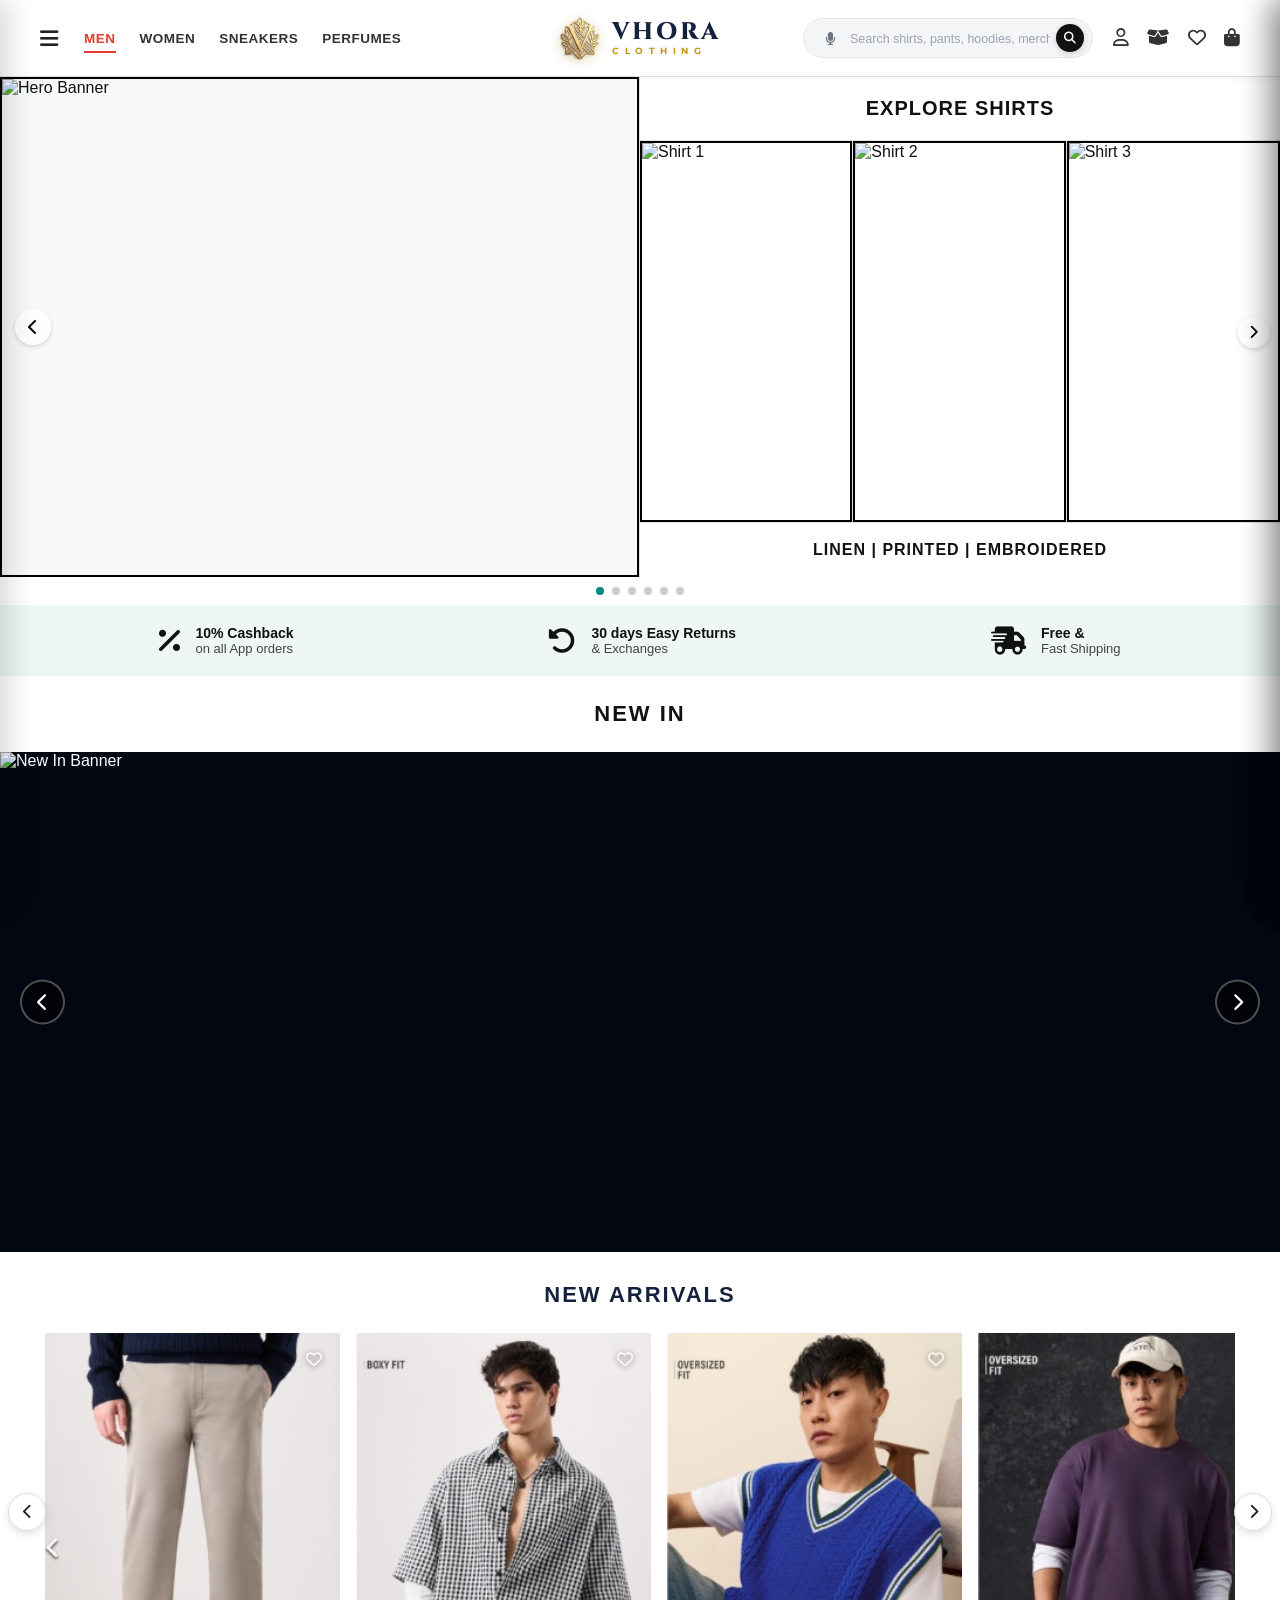
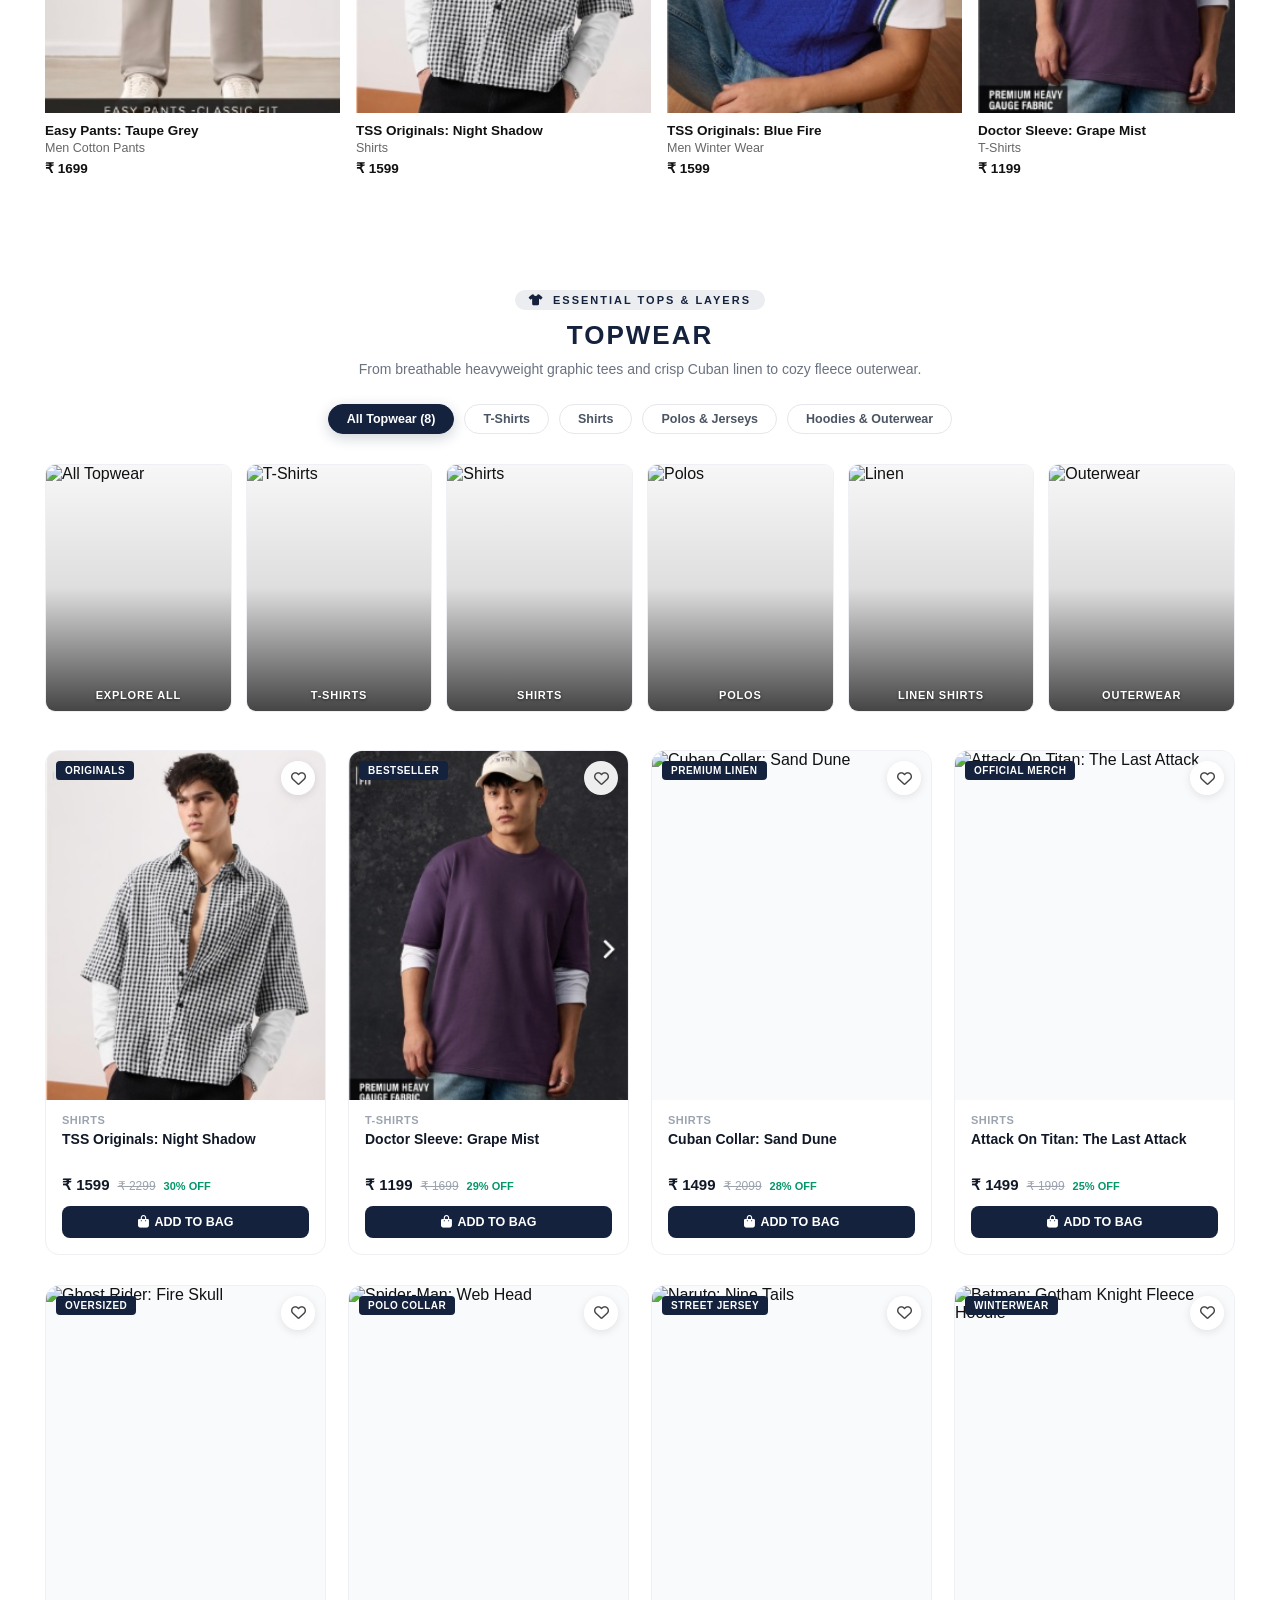
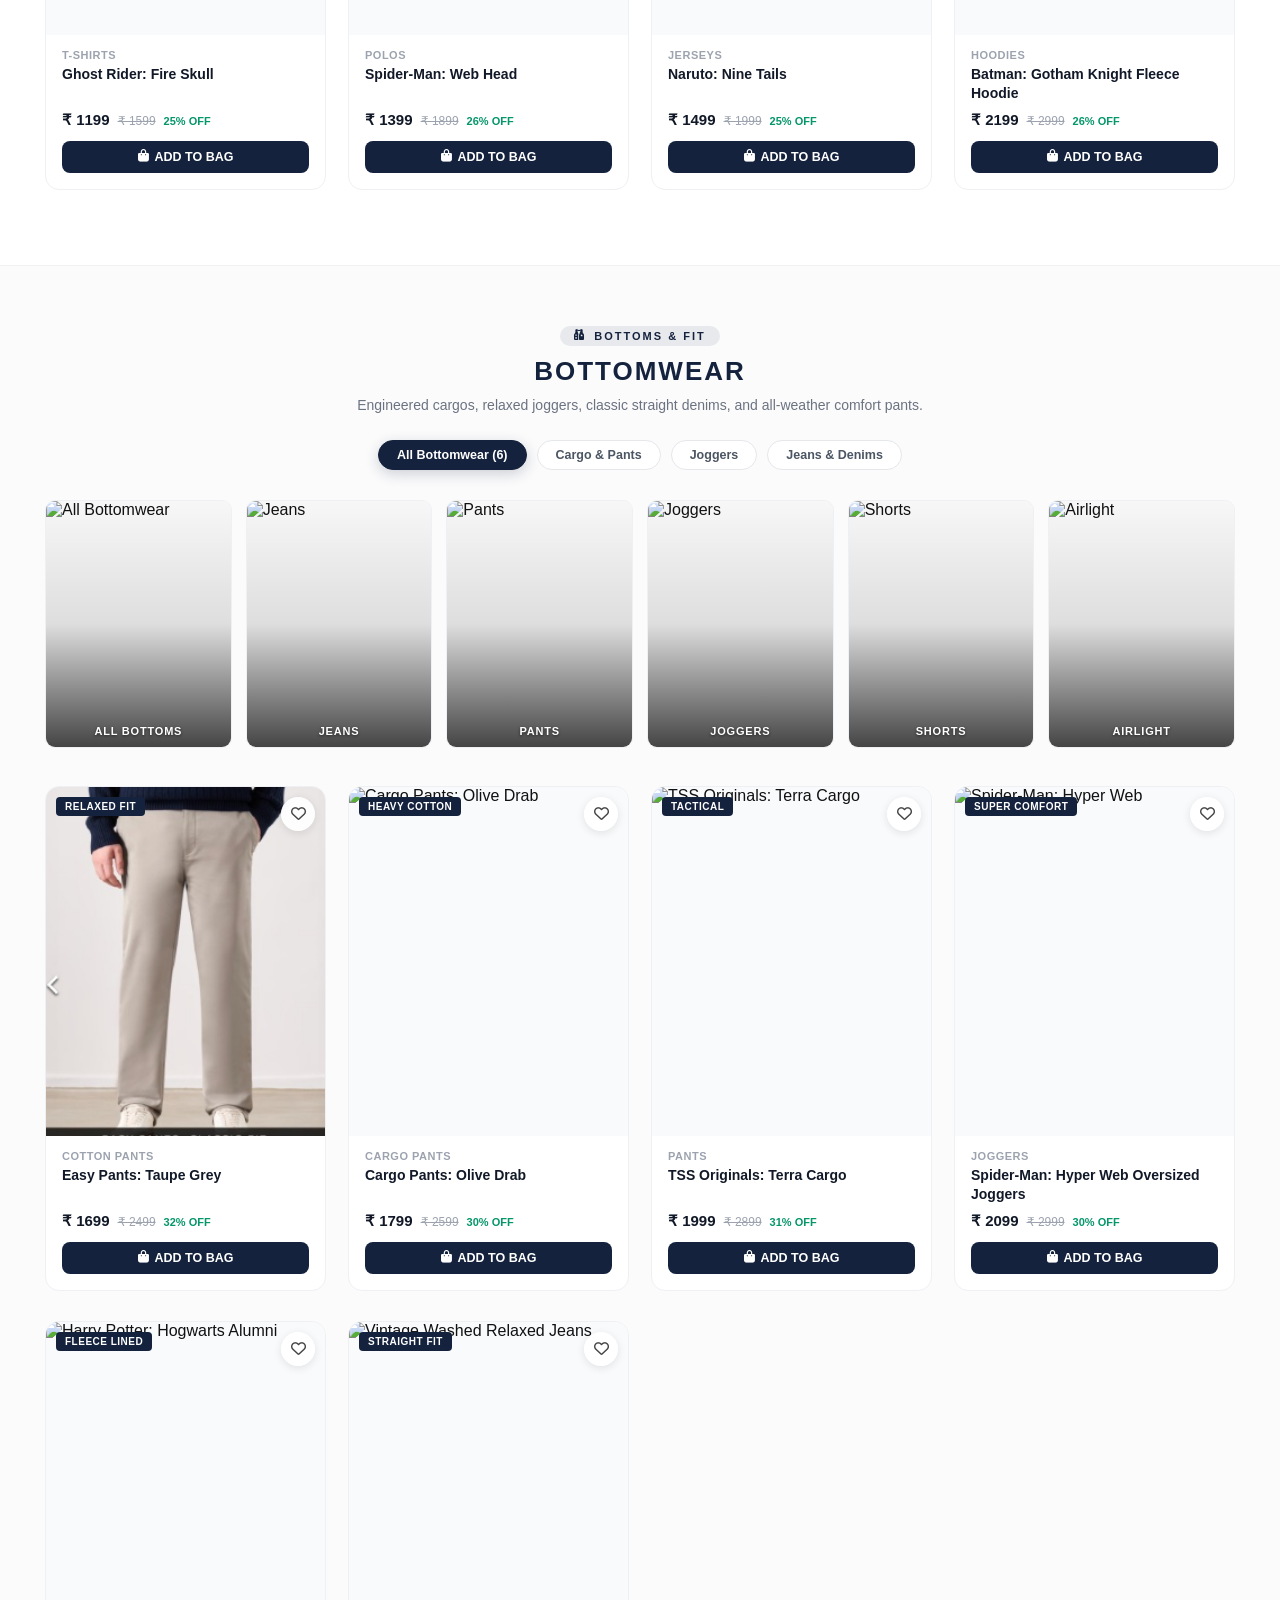
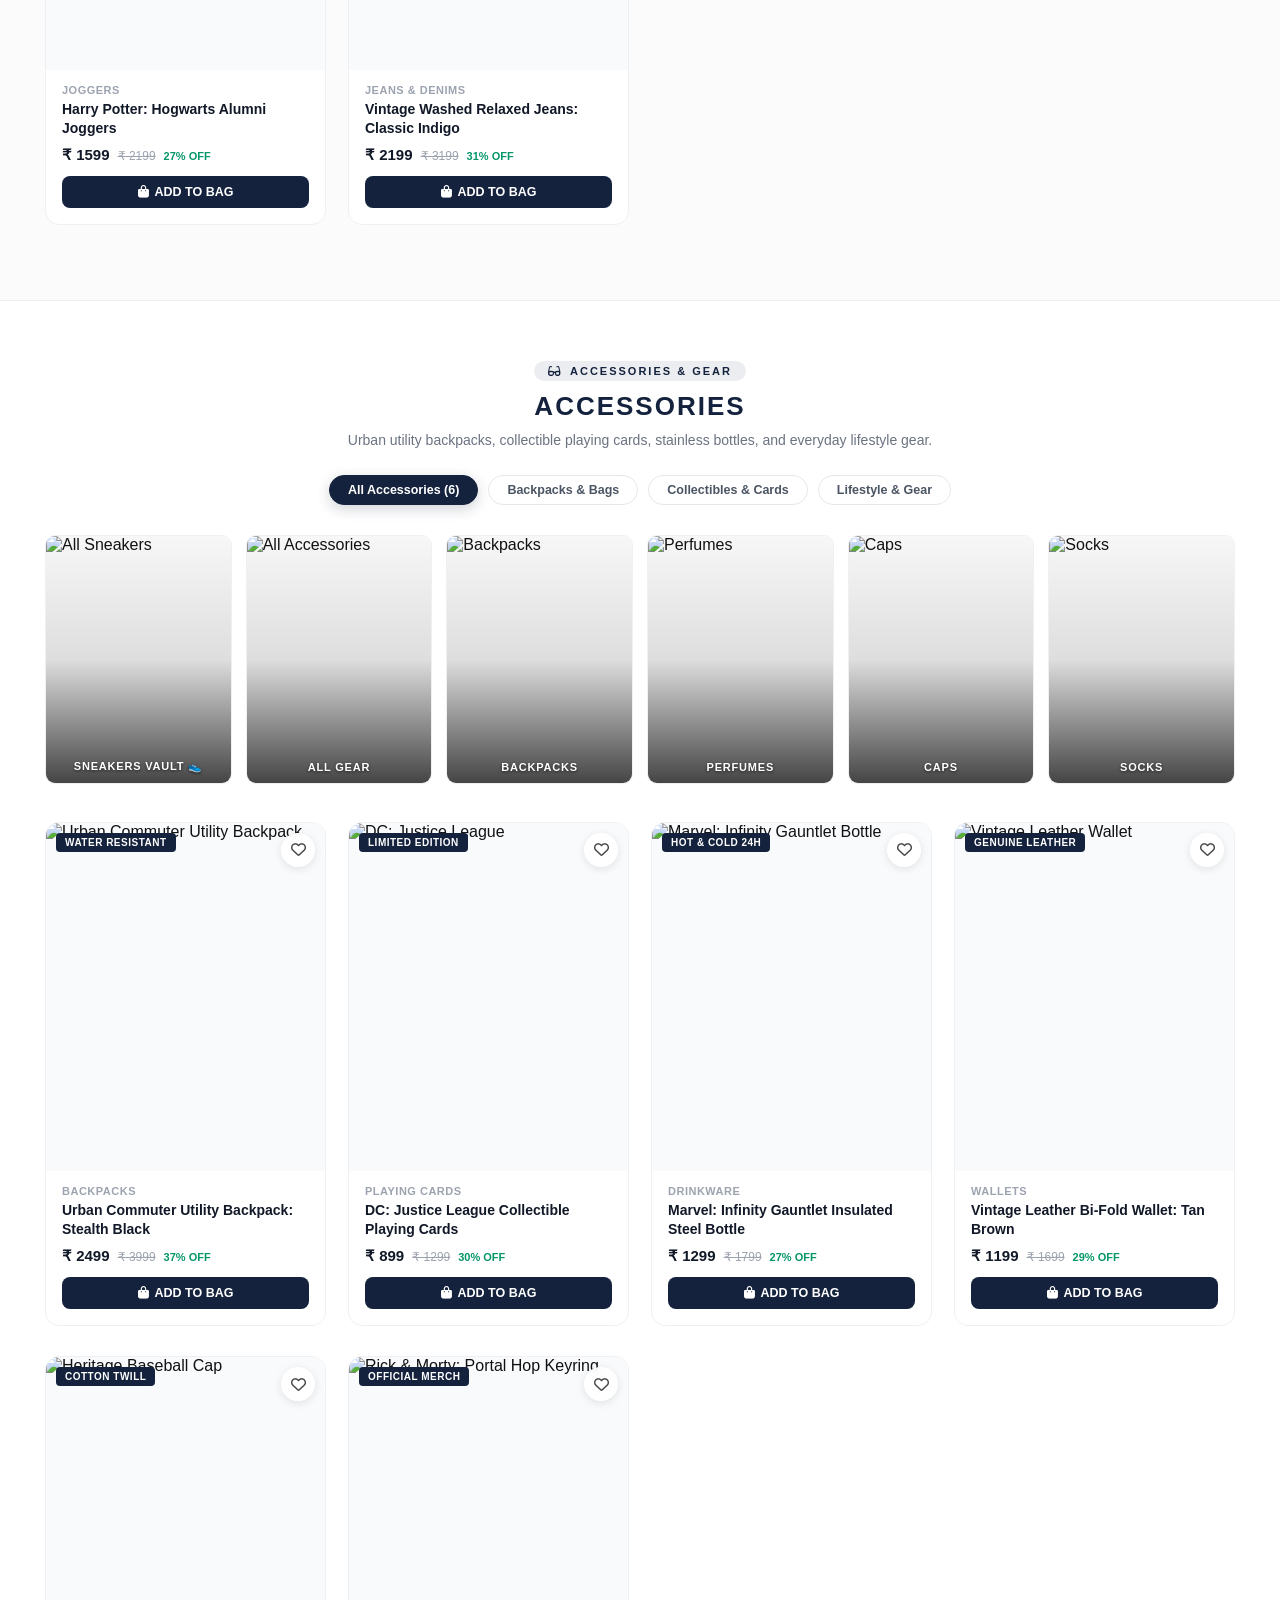
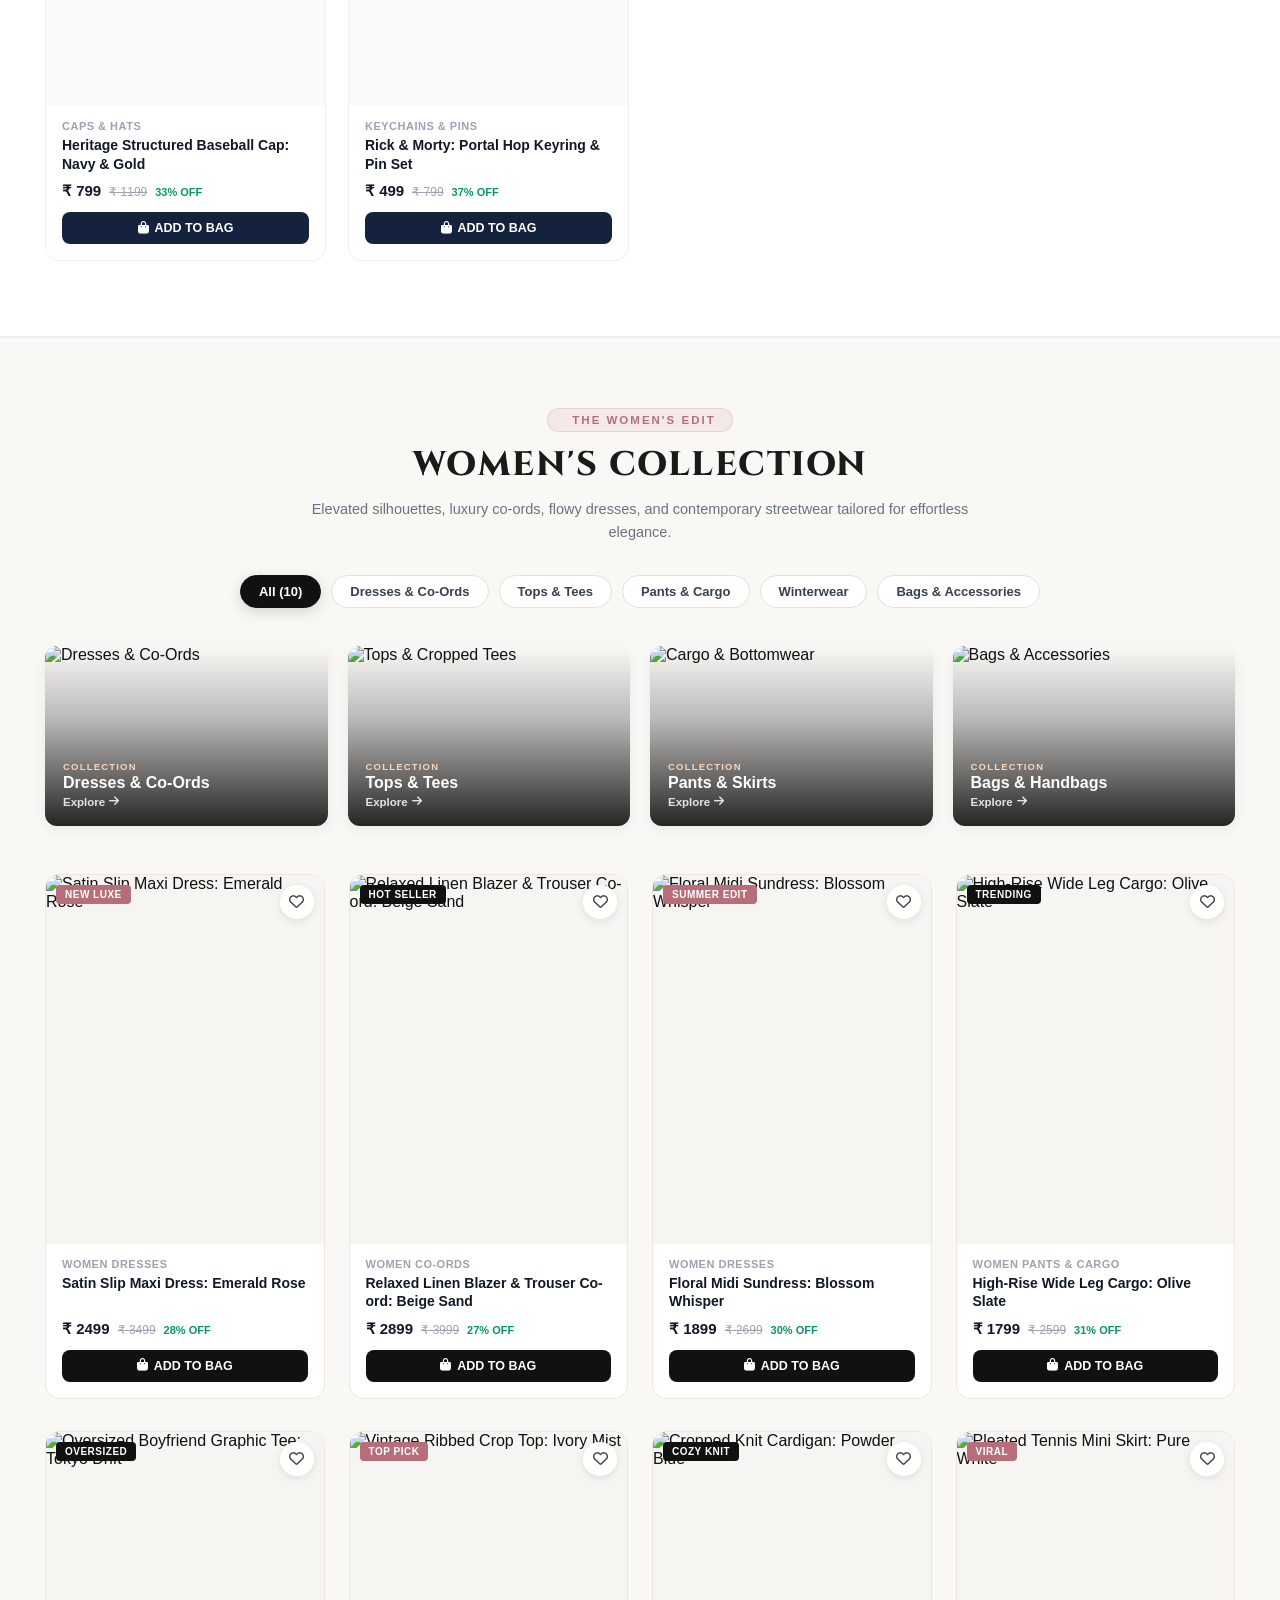
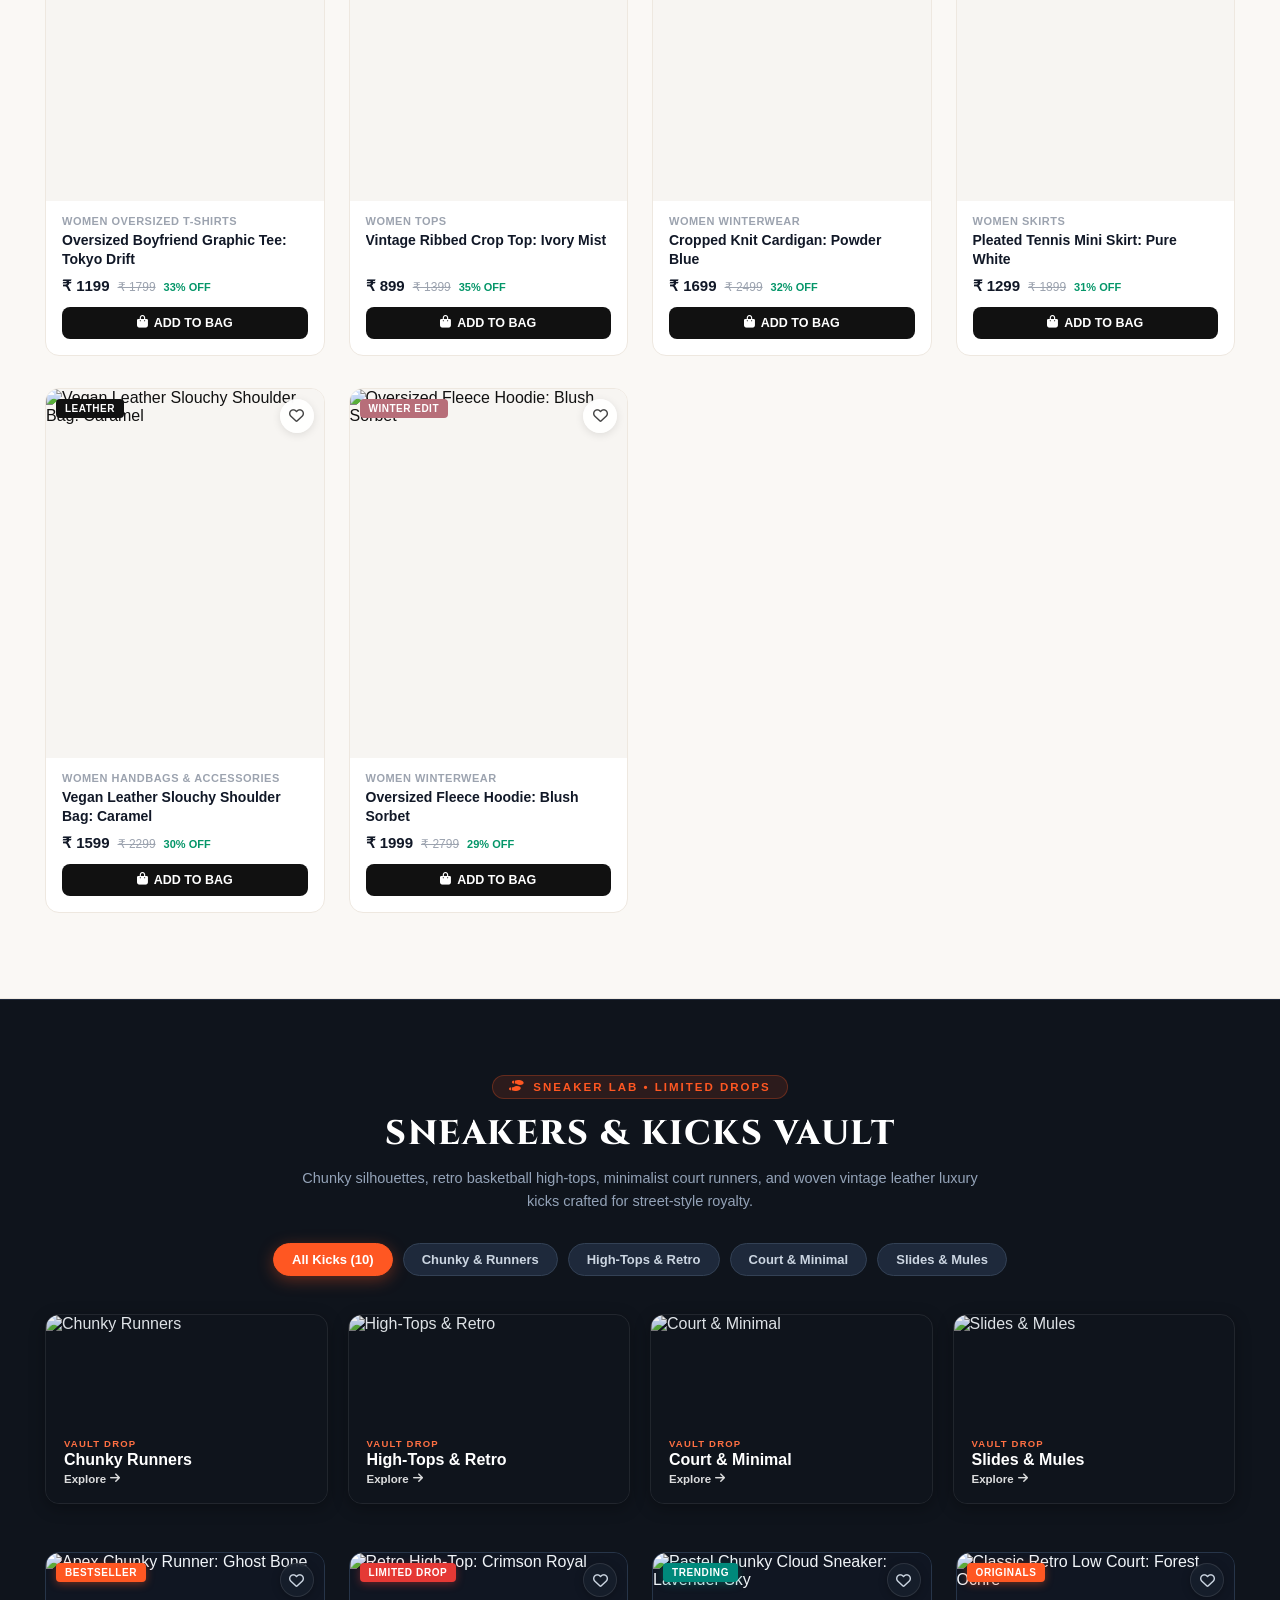
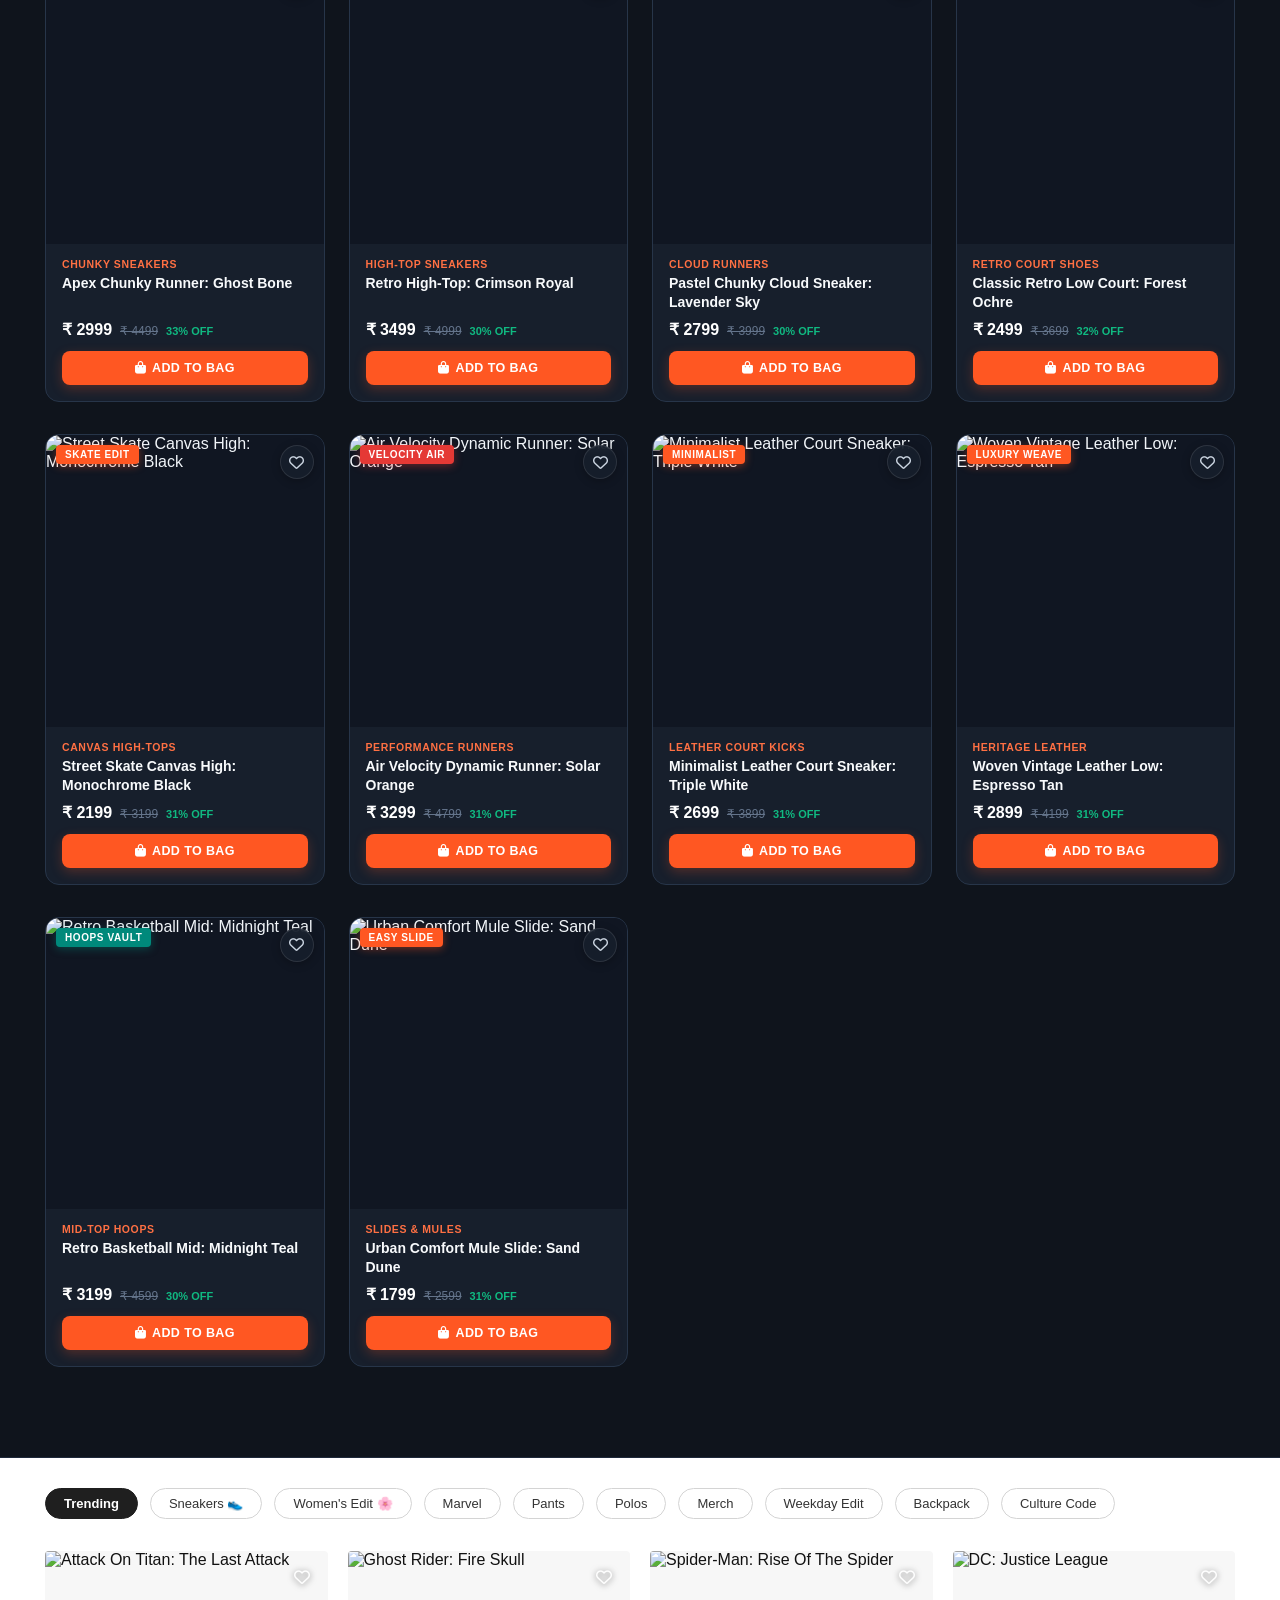
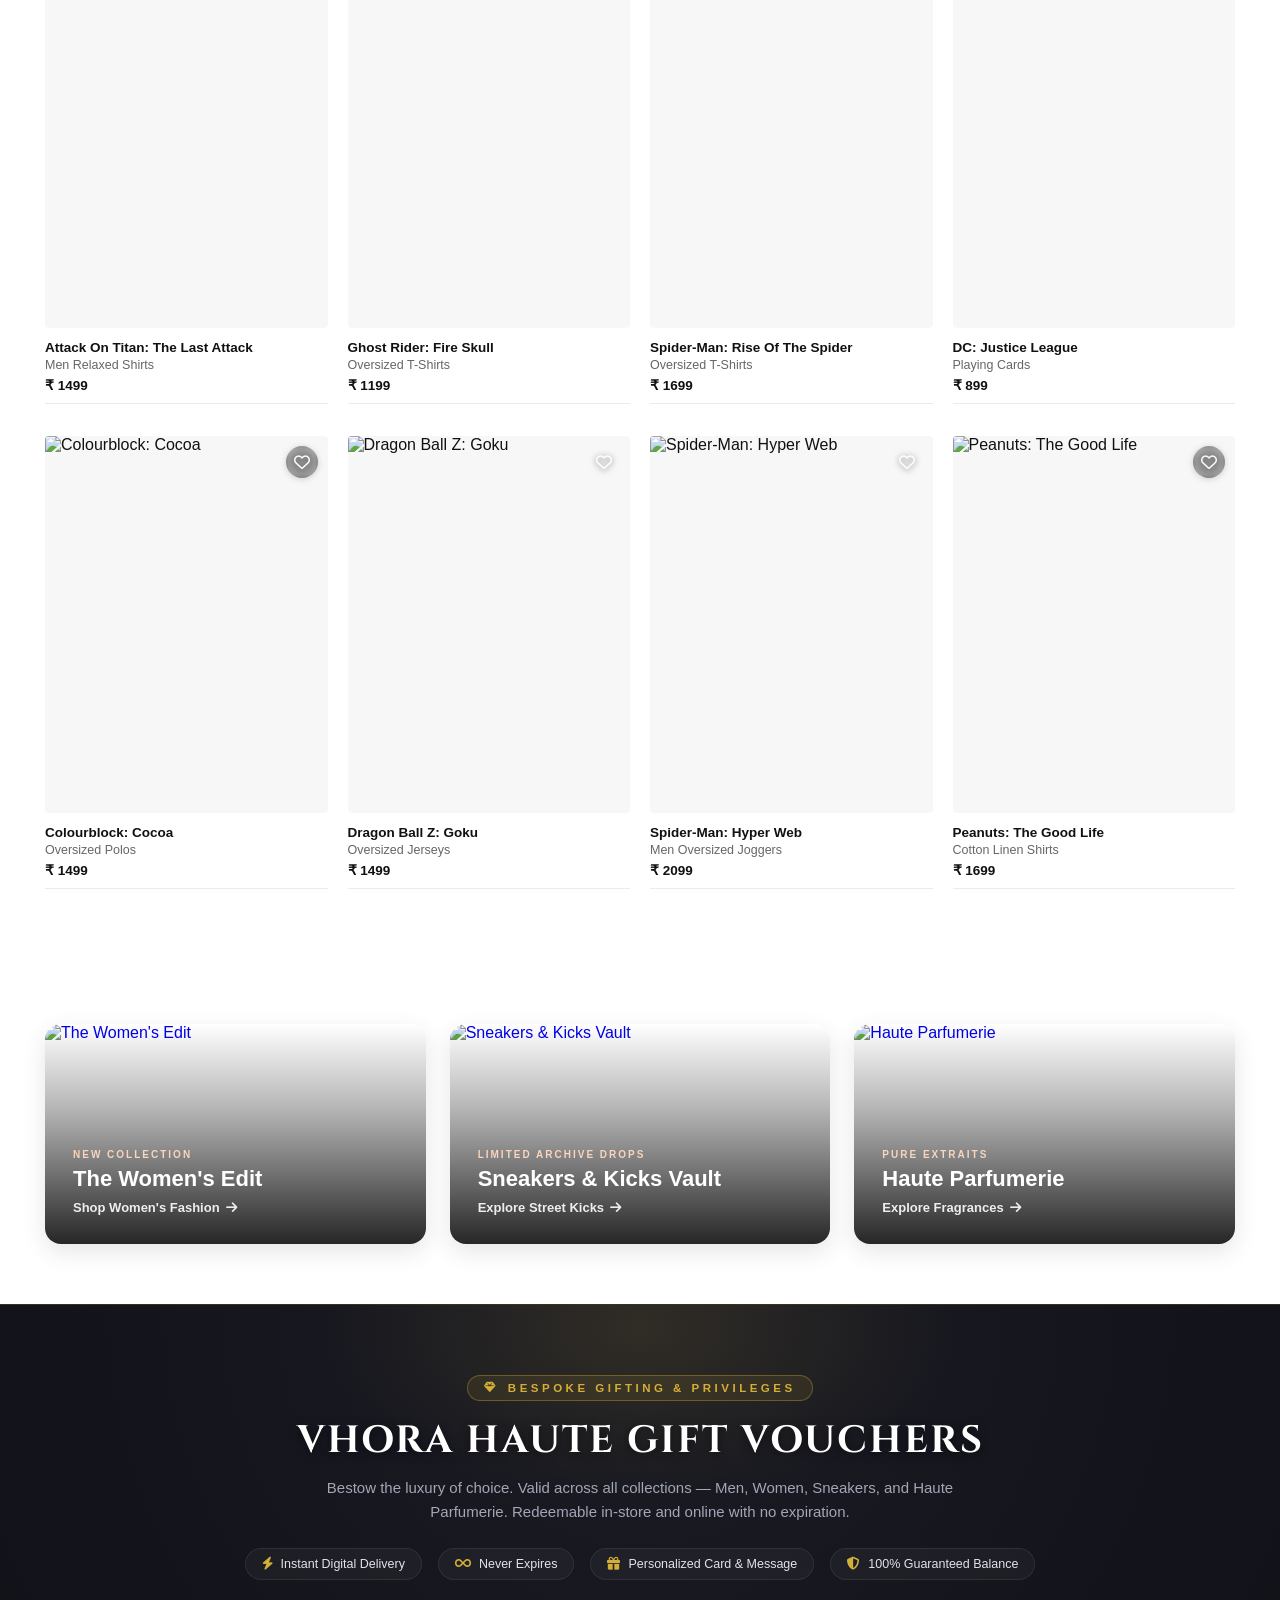
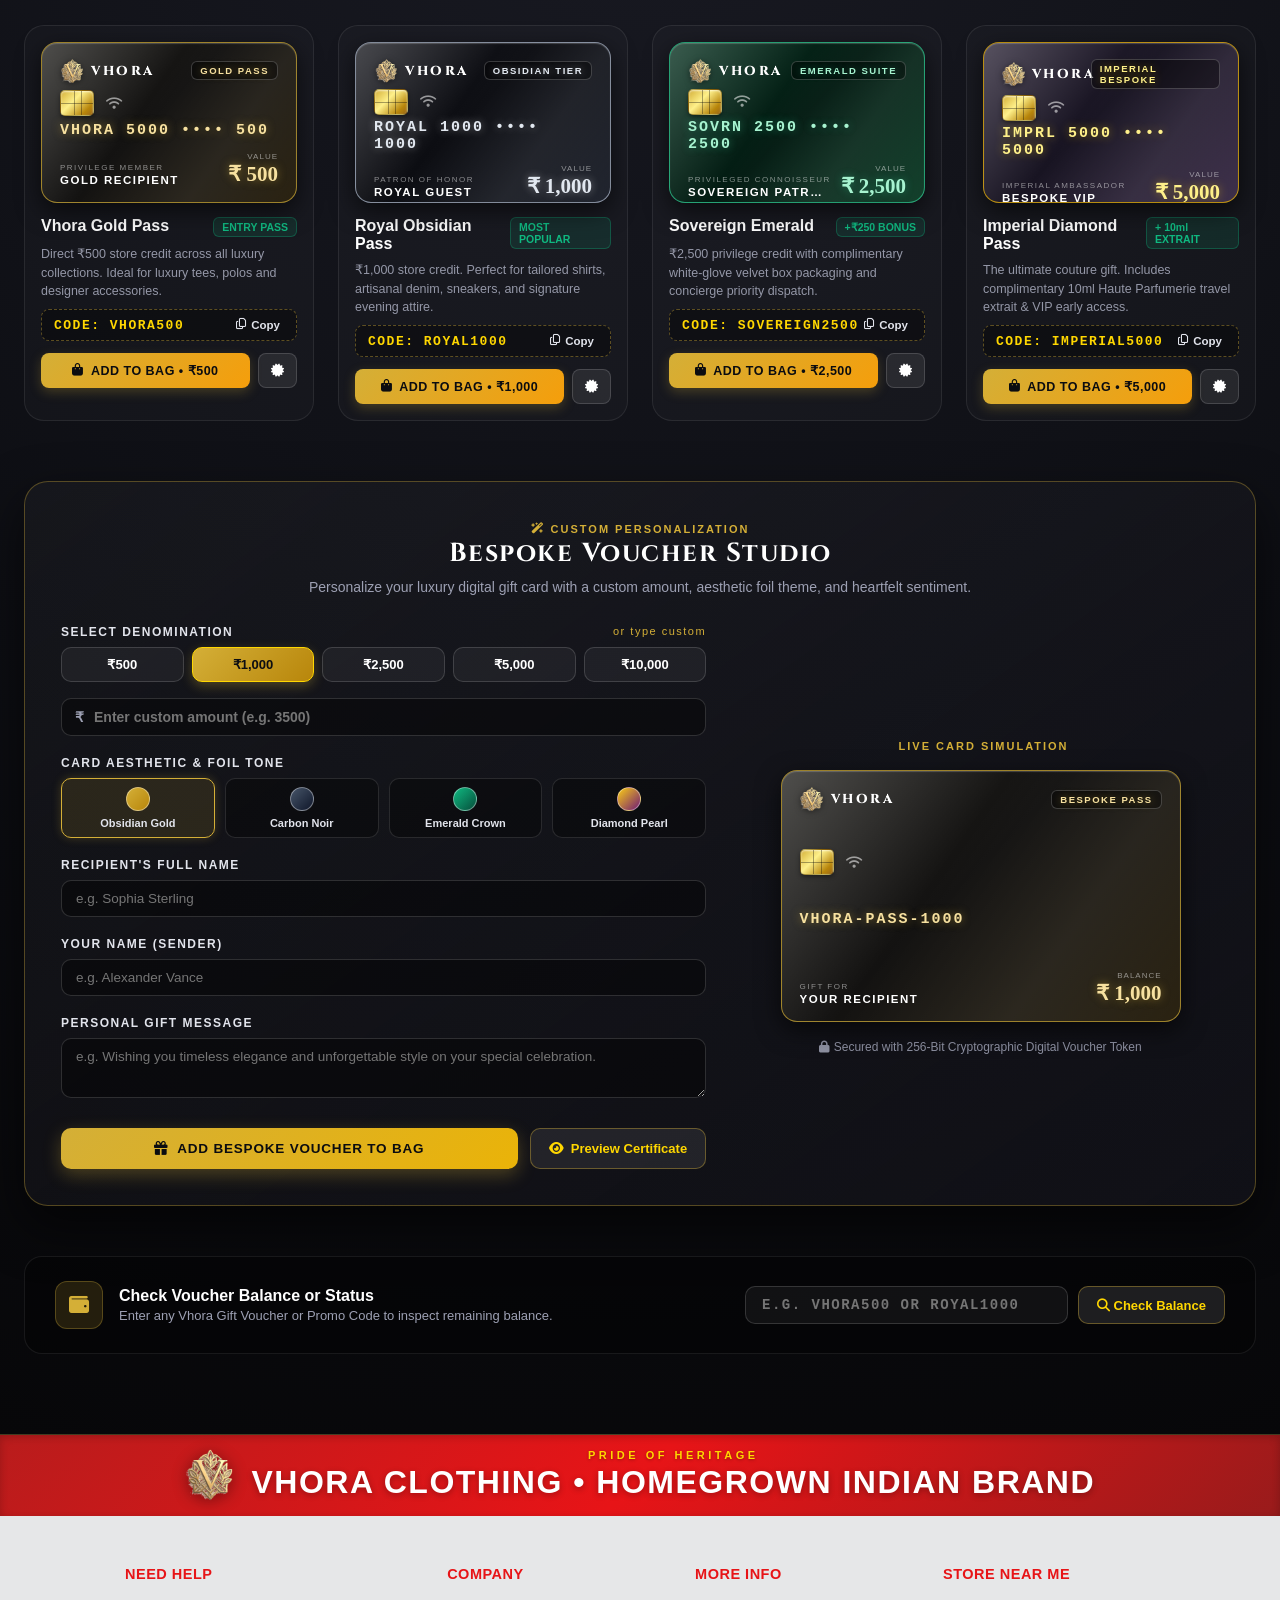
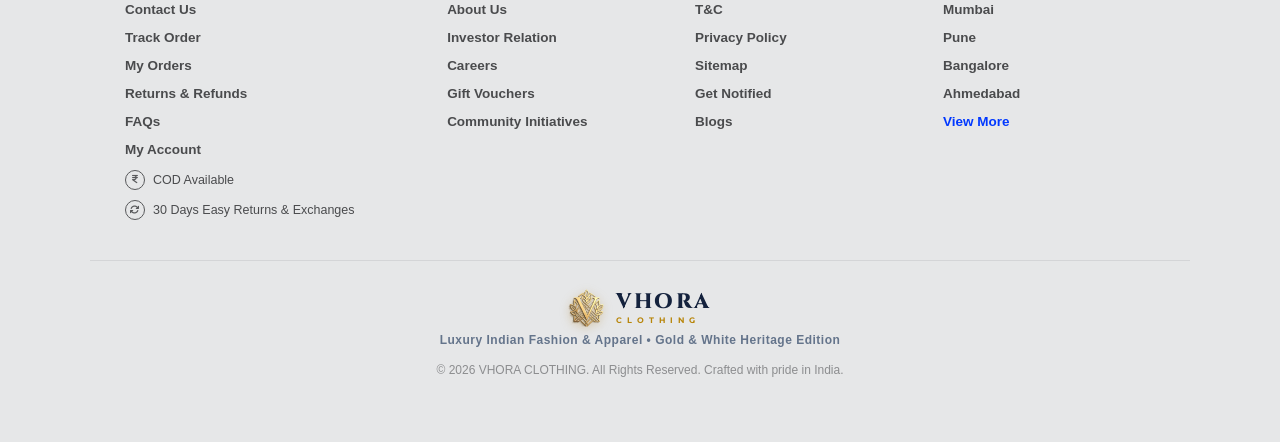
==== commit 49c17b8d: "Updated project" ====
--- a/men.html
+++ b/men.html
@@ -526,6 +526,14 @@
             </div>
         </div>
     </header>
+
+    <!-- Responsive Category Filter Bar (Mobile & Tablet Only) -->
+    <nav class="mobile-category-bar" aria-label="Quick Collection Filter">
+        <a href="index.html" class="mobile-cat-pill active" data-gender="men" onclick="switchHeaderNav('men'); return false;">MEN</a>
+        <a href="women.html" class="mobile-cat-pill" data-gender="women" onclick="switchHeaderNav('women'); return false;">WOMEN</a>
+        <a href="sneakers.html" class="mobile-cat-pill" data-gender="sneakers" onclick="switchHeaderNav('sneakers'); return false;">SNEAKERS</a>
+        <a href="perfumes.html" class="mobile-cat-pill" data-gender="perfumes" onclick="switchHeaderNav('perfumes'); return false;">PERFUMES</a>
+    </nav>
 
     <!-- Hero Section -->
     <div class="hero-container">
--- a/style.css
+++ b/style.css
@@ -14,9 +14,12 @@
     font-family: -apple-system, BlinkMacSystemFont, "Segoe UI", Roboto, Helvetica, Arial, sans-serif;
 }
 
+html,
 body {
     background-color: #fff;
     color: #111;
+    overflow-x: clip;
+    max-width: 100%;
 }
 
 img {
@@ -88,6 +91,11 @@
 .nav-links a.active {
     color: #e53935;
     border-bottom: 2px solid #e53935;
+}
+
+/* Responsive Category Filter Bar (hidden on desktop) */
+.mobile-category-bar {
+    display: none;
 }
 
 /* ========================================================
@@ -1598,6 +1606,8 @@
     display: flex;
     justify-content: space-around;
     align-items: center;
+    flex-wrap: wrap;
+    gap: 16px;
     background: #eef6f6;
     padding: 20px 40px;
 }
@@ -6594,24 +6604,171 @@
 /* ========================================================
    RESPONSIVE BREAKPOINTS
 ======================================================== */
+@media (max-width: 1240px) {
+    header {
+        padding: 14px 24px;
+    }
+    .nav-left {
+        gap: 18px;
+    }
+    .nav-links {
+        gap: 16px;
+        font-size: 12.5px;
+    }
+    .search-bar {
+        width: 220px;
+    }
+    .search-bar:focus-within,
+    .search-bar.active {
+        width: 260px;
+    }
+    .nav-right,
+    .nav-icons {
+        gap: 14px;
+    }
+}
+
 @media (max-width: 1024px) {
+    header {
+        padding: 12px 24px;
+        grid-template-columns: 1fr auto 1fr;
+    }
+    .nav-links {
+        display: none;
+    }
+    .mobile-category-bar {
+        display: flex;
+        align-items: center;
+        justify-content: center;
+        gap: 10px;
+        padding: 10px 20px;
+        background: #ffffff;
+        border-bottom: 1px solid #e5e7eb;
+        position: sticky;
+        top: var(--header-height, 60px);
+        z-index: 997;
+        box-shadow: 0 2px 8px rgba(0, 0, 0, 0.05);
+        overflow-x: auto;
+        scrollbar-width: none;
+        -ms-overflow-style: none;
+    }
+    .mobile-category-bar::-webkit-scrollbar {
+        display: none;
+    }
+    .mobile-cat-pill {
+        flex: 0 0 auto;
+        padding: 7px 18px;
+        border-radius: 999px;
+        border: 1.5px solid #e5e7eb;
+        background: #f8f9fa;
+        color: #1f2937;
+        font-size: 12px;
+        font-weight: 700;
+        letter-spacing: 0.6px;
+        text-decoration: none;
+        text-transform: uppercase;
+        white-space: nowrap;
+        transition: all 0.2s ease;
+    }
+    .mobile-cat-pill:hover {
+        border-color: #14223d;
+        color: #14223d;
+    }
+    .mobile-cat-pill.active {
+        background: #e53935;
+        border-color: #e53935;
+        color: #ffffff;
+        box-shadow: 0 3px 10px rgba(229, 57, 53, 0.25);
+    }
+    .nav-right {
+        position: static;
+        gap: 14px;
+    }
+    .mobile-search-btn {
+        display: flex;
+        font-size: 18px;
+    }
+    .search-bar {
+        display: none;
+    }
+    .search-bar.mobile-open {
+        display: flex;
+        position: absolute;
+        top: calc(100% + 8px);
+        left: 16px;
+        right: 16px;
+        width: auto !important;
+        max-width: none;
+        box-shadow: 0 12px 32px rgba(0, 0, 0, 0.18);
+        background: #ffffff;
+        border-color: #111111;
+        z-index: 1002;
+    }
+    .search-bar.mobile-open .search-dropdown {
+        width: 100%;
+        right: 0;
+        left: 0;
+        max-width: 100%;
+        max-height: 60vh;
+    }
+    .hero-container {
+        grid-template-columns: 1fr;
+    }
+    .hero-slider {
+        height: 420px;
+        border-right: none;
+        border-bottom: 1px solid #e0e0e0;
+    }
+    .shirts-grid {
+        min-height: 280px;
+    }
+    .hotwheels-banner {
+        height: 380px;
+    }
+    .trust-bar {
+        padding: 18px 24px;
+        gap: 16px;
+    }
+    .arrivals-container {
+        padding: 0 36px;
+    }
+    .arrival-card {
+        width: 245px;
+    }
+    .arrival-img-box {
+        height: 320px;
+    }
+    .category-section-container,
+    .women-container,
+    .sneakers-container,
+    .search-results-container,
+    .trending-container {
+        padding: 0 28px;
+    }
     .topwear-grid,
     .bottomwear-grid,
     .accessories-grid {
         max-width: 100%;
-        padding: 0 30px;
-        gap: 18px;
-    }
-    .trending-container {
-        padding: 0 30px;
-    }
+        grid-template-columns: repeat(3, 1fr);
+        padding: 0;
+        gap: 14px;
+    }
+    .cat-products-grid,
+    .women-products-grid,
+    .sneakers-products-grid,
+    .search-results-grid,
     .trending-products-grid {
         grid-template-columns: repeat(3, 1fr);
         gap: 16px;
-        row-gap: 26px;
+        row-gap: 24px;
+    }
+    .women-categories-grid,
+    .sneakers-categories-grid {
+        grid-template-columns: repeat(2, 1fr);
+        gap: 16px;
     }
     .footer-container {
-        padding: 0 25px;
+        padding: 0 28px;
         gap: 24px;
         grid-template-columns: 1.3fr 1fr 1fr 1fr;
     }
@@ -7560,14 +7717,84 @@
     margin: 0;
 }
 
+@media (max-width: 1024px) {
+    .page-hero-banner {
+        padding: 48px 0;
+    }
+    .page-hero-container {
+        grid-template-columns: 1fr;
+        padding: 0 28px;
+        gap: 30px;
+    }
+    .page-hero-content {
+        align-items: center;
+        text-align: center;
+    }
+    .page-hero-subtitle {
+        max-width: 600px;
+    }
+    .page-hero-actions {
+        justify-content: center;
+    }
+    .page-hero-media {
+        max-width: 600px;
+        width: 100%;
+        margin: 0 auto;
+    }
+    .page-hero-title {
+        font-size: 36px;
+    }
+    .occasion-container,
+    .cross-nav-container,
+    .tech-features-container,
+    .perfumes-container,
+    .scent-pyramid-container {
+        padding: 0 28px;
+    }
+    .occasion-grid,
+    .tech-features-grid,
+    .perfumes-categories-grid {
+        grid-template-columns: repeat(2, 1fr);
+        gap: 16px;
+    }
+    .cross-nav-container.cols-3,
+    .scent-pyramid-grid {
+        grid-template-columns: repeat(2, 1fr);
+        gap: 18px;
+    }
+    .cross-nav-container.cols-3 .cross-nav-card:last-child:nth-child(odd),
+    .scent-pyramid-grid .scent-pyramid-card:last-child:nth-child(odd) {
+        grid-column: 1 / -1;
+    }
+    .perfumes-products-grid {
+        grid-template-columns: repeat(3, 1fr);
+        gap: 16px;
+    }
+}
+
 @media (max-width: 768px) {
+    .page-hero-banner {
+        padding: 36px 0;
+    }
     .page-hero-container {
         grid-template-columns: 1fr;
         padding: 0 20px;
-        gap: 30px;
+        gap: 24px;
+    }
+    .page-hero-kicker {
+        font-size: 10px;
+        letter-spacing: 1.5px;
+        padding: 5px 12px;
     }
     .page-hero-title {
-        font-size: 32px;
+        font-size: 30px;
+    }
+    .occasion-lookbook-section,
+    .tech-features-section,
+    .scent-pyramid-section,
+    .cross-nav-banner-section,
+    .perfumes-section {
+        padding: 45px 0 55px;
     }
     .occasion-container,
     .cross-nav-container,
@@ -7576,8 +7803,15 @@
     .scent-pyramid-container {
         padding: 0 20px;
     }
+    .occasion-title,
+    .tech-features-title,
+    .scent-pyramid-title,
+    .perfumes-main-title {
+        font-size: 25px;
+    }
     .occasion-grid,
     .cross-nav-container,
+    .cross-nav-container.cols-3,
     .tech-features-grid,
     .perfumes-categories-grid,
     .scent-pyramid-grid {
@@ -7588,55 +7822,9 @@
         grid-template-columns: repeat(2, 1fr);
         gap: 14px;
     }
-}
-
-@media (max-width: 480px) {
-    .page-hero-container {
-        padding: 0 14px;
-    }
-    .page-hero-title {
-        font-size: 26px;
-    }
-    .page-hero-subtitle {
-        font-size: 13.5px;
-    }
-    .occasion-container,
-    .cross-nav-container,
-    .tech-features-container,
-    .perfumes-container,
-    .scent-pyramid-container {
-        padding: 0 12px;
-    }
-    .occasion-grid,
-    .cross-nav-container,
-    .tech-features-grid,
-    .scent-pyramid-grid {
-        grid-template-columns: 1fr;
-    }
-    .perfumes-categories-grid {
-        grid-template-columns: repeat(2, 1fr);
-        gap: 10px;
-    }
-    .perfumes-products-grid {
-        grid-template-columns: repeat(2, 1fr);
-        gap: 10px;
-    }
-    .perfumes-cat-card {
-        height: 170px;
-    }
-    .occasion-card {
-        height: 220px;
-    }
-    .cross-nav-card {
-        height: 160px;
-        padding: 18px;
-    }
-}
-
-@media (max-width: 768px) {
     header {
-        display: flex;
-        justify-content: space-between;
+        display: grid;
+        grid-template-columns: 1fr auto 1fr;
         padding: 12px 18px;
     }
     .brand-crest-icon {
@@ -7650,31 +7838,9 @@
         font-size: 7.5px;
         letter-spacing: 4px;
     }
-    .mobile-search-btn {
-        display: flex;
-        font-size: 18px;
-    }
-    .search-bar {
-        display: none;
-    }
     .search-bar.mobile-open {
-        display: flex;
-        position: absolute;
-        top: calc(100% + 8px);
         left: 12px;
         right: 12px;
-        width: calc(100vw - 24px) !important;
-        box-shadow: 0 12px 32px rgba(0, 0, 0, 0.18);
-        background: #ffffff;
-        border-color: #111111;
-        z-index: 1002;
-    }
-    .search-bar.mobile-open .search-dropdown {
-        width: 100%;
-        right: 0;
-        left: 0;
-        max-width: 100%;
-        max-height: 60vh;
     }
     .search-results-section {
         padding: 32px 0 40px;
@@ -7691,6 +7857,8 @@
     .search-results-actions {
         width: 100%;
         justify-content: space-between;
+        flex-wrap: wrap;
+        gap: 10px;
     }
     .search-results-grid {
         grid-template-columns: repeat(2, 1fr);
@@ -7701,9 +7869,82 @@
         grid-template-columns: 1fr;
     }
     .hero-slider {
-        height: 360px;
+        height: 320px;
         border-right: none;
         border-bottom: 1px solid #e0e0e0;
+    }
+    .explore-header {
+        padding: 14px 16px;
+        font-size: 17px;
+    }
+    .shirts-grid {
+        min-height: 220px;
+    }
+    .tagline-banner {
+        padding: 14px 16px;
+        font-size: 14px;
+    }
+    .hotwheels-banner {
+        height: 260px;
+    }
+    .banner-arrow {
+        width: 36px;
+        height: 36px;
+        font-size: 15px;
+    }
+    .banner-prev {
+        left: 12px;
+    }
+    .banner-next {
+        right: 12px;
+    }
+    .section-title {
+        font-size: 19px;
+        padding: 18px 14px;
+    }
+    .trust-bar {
+        display: grid;
+        grid-template-columns: repeat(2, 1fr);
+        gap: 14px 16px;
+        padding: 16px 20px;
+    }
+    .trust-item {
+        justify-content: flex-start;
+        gap: 10px;
+    }
+    .trust-item:last-child:nth-child(odd) {
+        grid-column: 1 / -1;
+        justify-self: center;
+    }
+    .trust-item i {
+        font-size: 22px;
+    }
+    .trust-text h4 {
+        font-size: 13px;
+    }
+    .trust-text p {
+        font-size: 12px;
+    }
+    .new-arrivals-section {
+        padding: 24px 0 38px;
+    }
+    .arrivals-title {
+        font-size: 19px;
+        margin-bottom: 18px;
+    }
+    .arrivals-container {
+        padding: 0 18px;
+    }
+    .arrival-card {
+        width: 205px;
+    }
+    .arrival-img-box {
+        height: 265px;
+    }
+    .arrivals-nav-btn {
+        width: 32px;
+        height: 32px;
+        font-size: 13px;
     }
     .category-section-container {
         padding: 0 20px;
@@ -7782,6 +8023,19 @@
         gap: 14px;
         row-gap: 20px;
     }
+    .invoice-modal {
+        width: calc(100vw - 24px);
+    }
+    .invoice-modal-content {
+        padding: 20px 16px;
+    }
+    .invoice-meta-grid {
+        grid-template-columns: 1fr;
+        gap: 10px;
+    }
+    .invoice-summary-box {
+        width: 100%;
+    }
     .footer-container {
         grid-template-columns: repeat(2, 1fr);
         padding: 0 20px;
@@ -7790,23 +8044,238 @@
 }
 
 @media (max-width: 480px) {
+    .page-hero-banner {
+        padding: 26px 0;
+    }
+    .page-hero-container {
+        padding: 0 14px;
+        gap: 20px;
+    }
+    .page-hero-title {
+        font-size: 24px;
+    }
+    .page-hero-subtitle {
+        font-size: 13.5px;
+        margin-bottom: 20px;
+    }
+    .page-hero-actions {
+        width: 100%;
+        flex-direction: column;
+        gap: 10px;
+    }
+    .page-hero-btn {
+        width: 100%;
+        justify-content: center;
+        padding: 12px 18px;
+        font-size: 12.5px;
+    }
+    .occasion-lookbook-section,
+    .tech-features-section,
+    .scent-pyramid-section,
+    .cross-nav-banner-section,
+    .perfumes-section {
+        padding: 36px 0 44px;
+    }
+    .occasion-container,
+    .cross-nav-container,
+    .tech-features-container,
+    .perfumes-container,
+    .scent-pyramid-container {
+        padding: 0 12px;
+    }
+    .occasion-title,
+    .tech-features-title,
+    .scent-pyramid-title,
+    .perfumes-main-title {
+        font-size: 20px;
+    }
+    .occasion-grid,
+    .cross-nav-container,
+    .cross-nav-container.cols-3,
+    .tech-features-grid,
+    .scent-pyramid-grid {
+        grid-template-columns: 1fr;
+        gap: 12px;
+    }
+    .perfumes-categories-grid {
+        grid-template-columns: repeat(2, 1fr);
+        gap: 10px;
+    }
+    .perfumes-filter-bar {
+        gap: 6px;
+    }
+    .perfume-pill {
+        padding: 6px 12px;
+        font-size: 11.5px;
+    }
+    .perfumes-products-grid {
+        grid-template-columns: repeat(2, 1fr);
+        gap: 10px;
+    }
+    .perfume-card-info {
+        padding: 10px 10px 12px;
+    }
+    .perfume-card-name {
+        font-size: 12.5px;
+        margin-bottom: 6px;
+    }
+    .perfume-card-price-row {
+        flex-wrap: wrap;
+        gap: 4px 6px;
+        margin-bottom: 10px;
+    }
+    .perfume-card-price {
+        font-size: 14px;
+    }
+    .perfume-card-buy-btn {
+        padding: 8px;
+        font-size: 11.5px;
+    }
+    .perfume-card-sizes {
+        bottom: 8px;
+        left: 8px;
+        right: 8px;
+        gap: 4px;
+    }
+    .perfume-card-size-pill {
+        padding: 3px 8px;
+        font-size: 10px;
+    }
+    .perfumes-cat-card {
+        height: 160px;
+    }
+    .occasion-card {
+        height: 210px;
+    }
+    .cross-nav-card {
+        height: 160px;
+        padding: 18px;
+    }
     header {
-        padding: 10px 14px;
+        padding: 10px 12px;
+    }
+    .brand-logo {
+        gap: 8px;
+        padding: 0;
     }
     .brand-crest-icon {
+        height: 28px;
+    }
+    .brand-title {
+        font-size: 16px;
+        letter-spacing: 1.5px;
+    }
+    .brand-subtitle {
+        font-size: 6px;
+        letter-spacing: 2.5px;
+    }
+    .nav-icons {
+        gap: 11px;
+        font-size: 15.5px;
+    }
+    .search-bar.mobile-open {
+        left: 10px;
+        right: 10px;
+        padding: 4px 6px 4px 10px;
+    }
+    .search-bar.mobile-open input {
+        font-size: 16px;
+    }
+    .hero-slider {
+        height: 240px;
+    }
+    .slider-btn {
+        width: 30px;
         height: 30px;
-    }
-    .brand-title {
-        font-size: 17px;
-        letter-spacing: 1.5px;
-    }
-    .brand-subtitle {
-        font-size: 6.5px;
-        letter-spacing: 3px;
-    }
-    .nav-icons {
+        font-size: 12px;
+    }
+    .prev-btn {
+        left: 8px;
+    }
+    .next-btn {
+        right: 8px;
+    }
+    .explore-header {
+        padding: 12px;
+        font-size: 15px;
+    }
+    .shirts-grid {
+        min-height: 155px;
+    }
+    .shirt-card {
+        aspect-ratio: 3 / 4;
+        min-height: 150px;
+    }
+    .shirt-card .next-arrow,
+    .shirt-card .prev-arrow {
+        width: 26px;
+        height: 26px;
+        font-size: 11px;
+    }
+    .shirt-card .next-arrow {
+        right: 4px;
+    }
+    .shirt-card .prev-arrow {
+        left: 4px;
+    }
+    .tagline-banner {
+        padding: 12px;
+        font-size: 13px;
+    }
+    .hotwheels-banner {
+        height: 190px;
+    }
+    .banner-arrow {
+        width: 32px;
+        height: 32px;
+        font-size: 13px;
+    }
+    .banner-prev {
+        left: 8px;
+    }
+    .banner-next {
+        right: 8px;
+    }
+    .section-title {
+        font-size: 16px;
+        padding: 14px 10px;
+        letter-spacing: 1.2px;
+    }
+    .trust-bar {
+        padding: 14px 12px;
+        gap: 12px 10px;
+    }
+    .trust-item i {
+        font-size: 18px;
+    }
+    .trust-text h4 {
+        font-size: 12px;
+    }
+    .trust-text p {
+        font-size: 11px;
+    }
+    .arrivals-container {
+        padding: 0 12px;
+    }
+    .arrivals-track {
         gap: 12px;
-        font-size: 16px;
+    }
+    .arrival-card {
+        width: 170px;
+    }
+    .arrival-img-box {
+        height: 220px;
+    }
+    .arrivals-nav-btn {
+        width: 28px;
+        height: 28px;
+        font-size: 12px;
+    }
+    .arrivals-prev-btn {
+        left: 4px;
+    }
+    .arrivals-next-btn {
+        right: 4px;
     }
     .search-results-container {
         padding: 0 12px;
@@ -7821,6 +8290,41 @@
     }
     .search-card-sizes {
         display: none;
+    }
+    .search-card-info,
+    .cat-product-info,
+    .women-card-info,
+    .sneaker-card-info {
+        padding: 10px 10px 12px;
+    }
+    .search-card-name,
+    .cat-product-name,
+    .women-card-name,
+    .sneaker-card-name {
+        font-size: 12.5px;
+        height: 34px;
+        margin-bottom: 6px;
+    }
+    .search-card-price-row,
+    .cat-product-price-row,
+    .women-card-price-row,
+    .sneaker-card-price-row {
+        flex-wrap: wrap;
+        gap: 4px 6px;
+        margin-bottom: 8px;
+    }
+    .search-card-price,
+    .cat-product-price,
+    .women-card-price,
+    .sneaker-card-price {
+        font-size: 14px;
+    }
+    .search-card-buy-btn,
+    .cat-product-buy-btn,
+    .women-card-buy-btn,
+    .sneaker-card-buy-btn {
+        padding: 8px;
+        font-size: 11.5px;
     }
     .search-filter-tags {
         overflow-x: auto;
@@ -7841,12 +8345,32 @@
     .accessories-title {
         font-size: 20px;
     }
+    .category-filter-bar,
+    .women-filter-bar,
+    .sneakers-filter-bar {
+        gap: 6px;
+    }
+    .category-filter-pill,
+    .women-pill,
+    .sneakers-pill {
+        padding: 6px 12px;
+        font-size: 11.5px;
+    }
     .topwear-grid,
     .bottomwear-grid,
     .accessories-grid {
-        grid-template-columns: repeat(3, 1fr);
+        grid-template-columns: repeat(2, 1fr);
         gap: 8px;
         padding: 0;
+        margin-bottom: 26px;
+    }
+    .topwear-img-box,
+    .bottomwear-img-box,
+    .accessories-img-box {
+        aspect-ratio: 1 / 1;
+    }
+    .category-tile-overlay span {
+        font-size: 10.5px;
     }
     .cat-products-grid {
         grid-template-columns: repeat(2, 1fr);
@@ -7922,10 +8446,96 @@
         gap: 10px;
         row-gap: 18px;
     }
+    .card-size-label {
+        display: none;
+    }
+    .card-size-selector {
+        bottom: 32px;
+        padding: 4px;
+    }
+    .quick-buy-btn {
+        padding: 7px 8px;
+        font-size: 10.5px;
+    }
+    .sidebar-drawer {
+        width: 295px;
+        max-width: 88vw;
+    }
+    .sidebar-tab {
+        font-size: 10.5px;
+        padding: 11px 3px;
+        letter-spacing: 0.2px;
+    }
+    .wishlist-drawer,
+    .cart-drawer,
+    .orders-drawer {
+        width: 100vw;
+        max-width: 100vw;
+    }
+    .cart-drawer-header,
+    .cart-drawer-body,
+    .cart-drawer-footer,
+    .wishlist-drawer-header,
+    .orders-drawer-header,
+    .orders-drawer-body {
+        padding-left: 14px;
+        padding-right: 14px;
+    }
+    .product-modal {
+        width: 96%;
+        max-height: 92vh;
+        border-radius: 14px;
+    }
+    .product-modal-media {
+        padding: 14px;
+    }
+    .product-modal-img-container {
+        min-height: 200px;
+        max-height: 240px;
+    }
+    .product-modal-details {
+        padding: 16px 14px 20px;
+        gap: 12px;
+    }
+    .product-modal-title {
+        font-size: 18px;
+    }
+    .product-modal-price {
+        font-size: 20px;
+    }
+    .product-modal-actions {
+        flex-wrap: wrap;
+    }
+    .modal-buy-now-btn {
+        min-width: 160px;
+    }
+    .size-guide-table {
+        display: block;
+        overflow-x: auto;
+    }
+    .invoice-brand-header {
+        flex-wrap: wrap;
+        gap: 8px;
+        padding-right: 32px;
+    }
+    .invoice-items-table {
+        font-size: 11px;
+    }
+    .invoice-items-table th,
+    .invoice-items-table td {
+        padding: 7px 5px;
+    }
+    .invoice-footer-actions {
+        flex-direction: column;
+    }
     .footer-container {
         grid-template-columns: repeat(2, 1fr);
-        padding: 0 16px;
-        gap: 20px;
+        padding: 0 14px;
+        gap: 20px 14px;
+    }
+    .footer-bottom-branding {
+        padding: 22px 14px 0;
+        margin-top: 28px;
     }
     .footer-title {
         font-size: 13.5px;
@@ -7943,6 +8553,7 @@
     }
     .auth-modal {
         width: 95%;
+        max-height: 92vh;
         border-radius: 14px;
     }
     .auth-modal-header {
@@ -7952,6 +8563,39 @@
         padding: 18px 18px 22px;
     }
     .auth-social-buttons {
+        grid-template-columns: 1fr;
+    }
+    .mobile-category-bar {
+        justify-content: space-between;
+        gap: 6px;
+        padding: 8px 12px;
+    }
+    .mobile-cat-pill {
+        flex: 1;
+        text-align: center;
+        padding: 7px 6px;
+        font-size: 11px;
+        letter-spacing: 0.4px;
+    }
+}
+
+@media (max-width: 360px) {
+    .mobile-cat-pill {
+        padding: 6px 4px;
+        font-size: 10px;
+        letter-spacing: 0.2px;
+    }
+    .nav-icons {
+        gap: 8px;
+        font-size: 15px;
+    }
+    .trust-bar {
+        grid-template-columns: 1fr;
+    }
+    .trust-item:last-child:nth-child(odd) {
+        justify-self: start;
+    }
+    .footer-container {
         grid-template-columns: 1fr;
     }
 }
@@ -9213,4 +9857,54 @@
     .voucher-cert-code-box {
         text-align: center;
     }
+}
+
+@media (max-width: 480px) {
+    .gift-vouchers-section {
+        padding: 40px 12px 50px;
+    }
+    .voucher-title {
+        font-size: 22px;
+    }
+    .voucher-studio-box {
+        padding: 18px 14px;
+        border-radius: 18px;
+    }
+    .voucher-studio-title {
+        font-size: 20px;
+    }
+    .voucher-studio-actions {
+        flex-direction: column;
+    }
+    .voucher-meta-title-row {
+        flex-wrap: wrap;
+        gap: 6px;
+    }
+    .voucher-card-code-display {
+        font-size: 13px;
+        letter-spacing: 1.4px;
+    }
+    .voucher-value-amount {
+        font-size: 18px;
+    }
+    .voucher-cert-frame {
+        padding: 16px 12px;
+    }
+    .voucher-cert-title {
+        font-size: 19px;
+    }
+    .voucher-cert-recipient {
+        font-size: 20px;
+    }
+    .voucher-cert-code-value {
+        font-size: 15px;
+        letter-spacing: 1.5px;
+        word-break: break-all;
+    }
+}
+
+@media (max-width: 360px) {
+    .voucher-amount-pills {
+        grid-template-columns: repeat(2, 1fr);
+    }
 }
